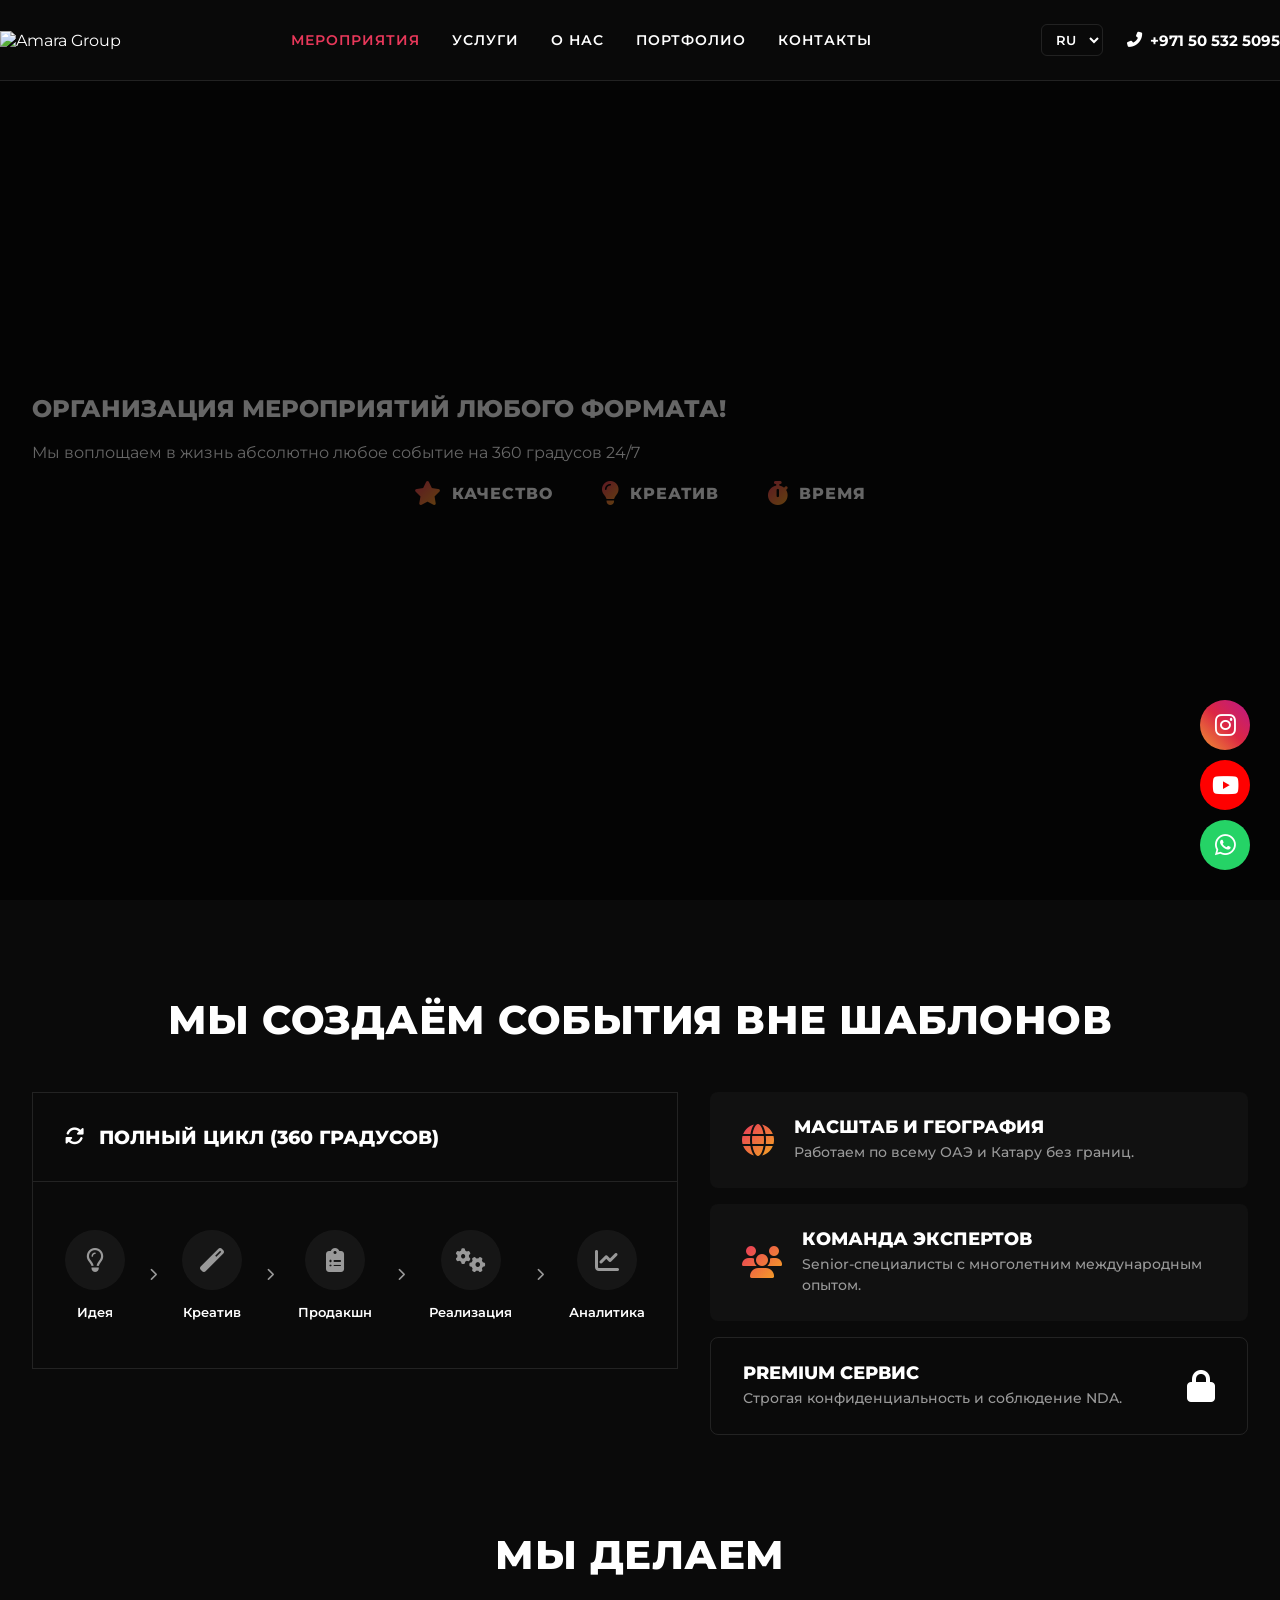
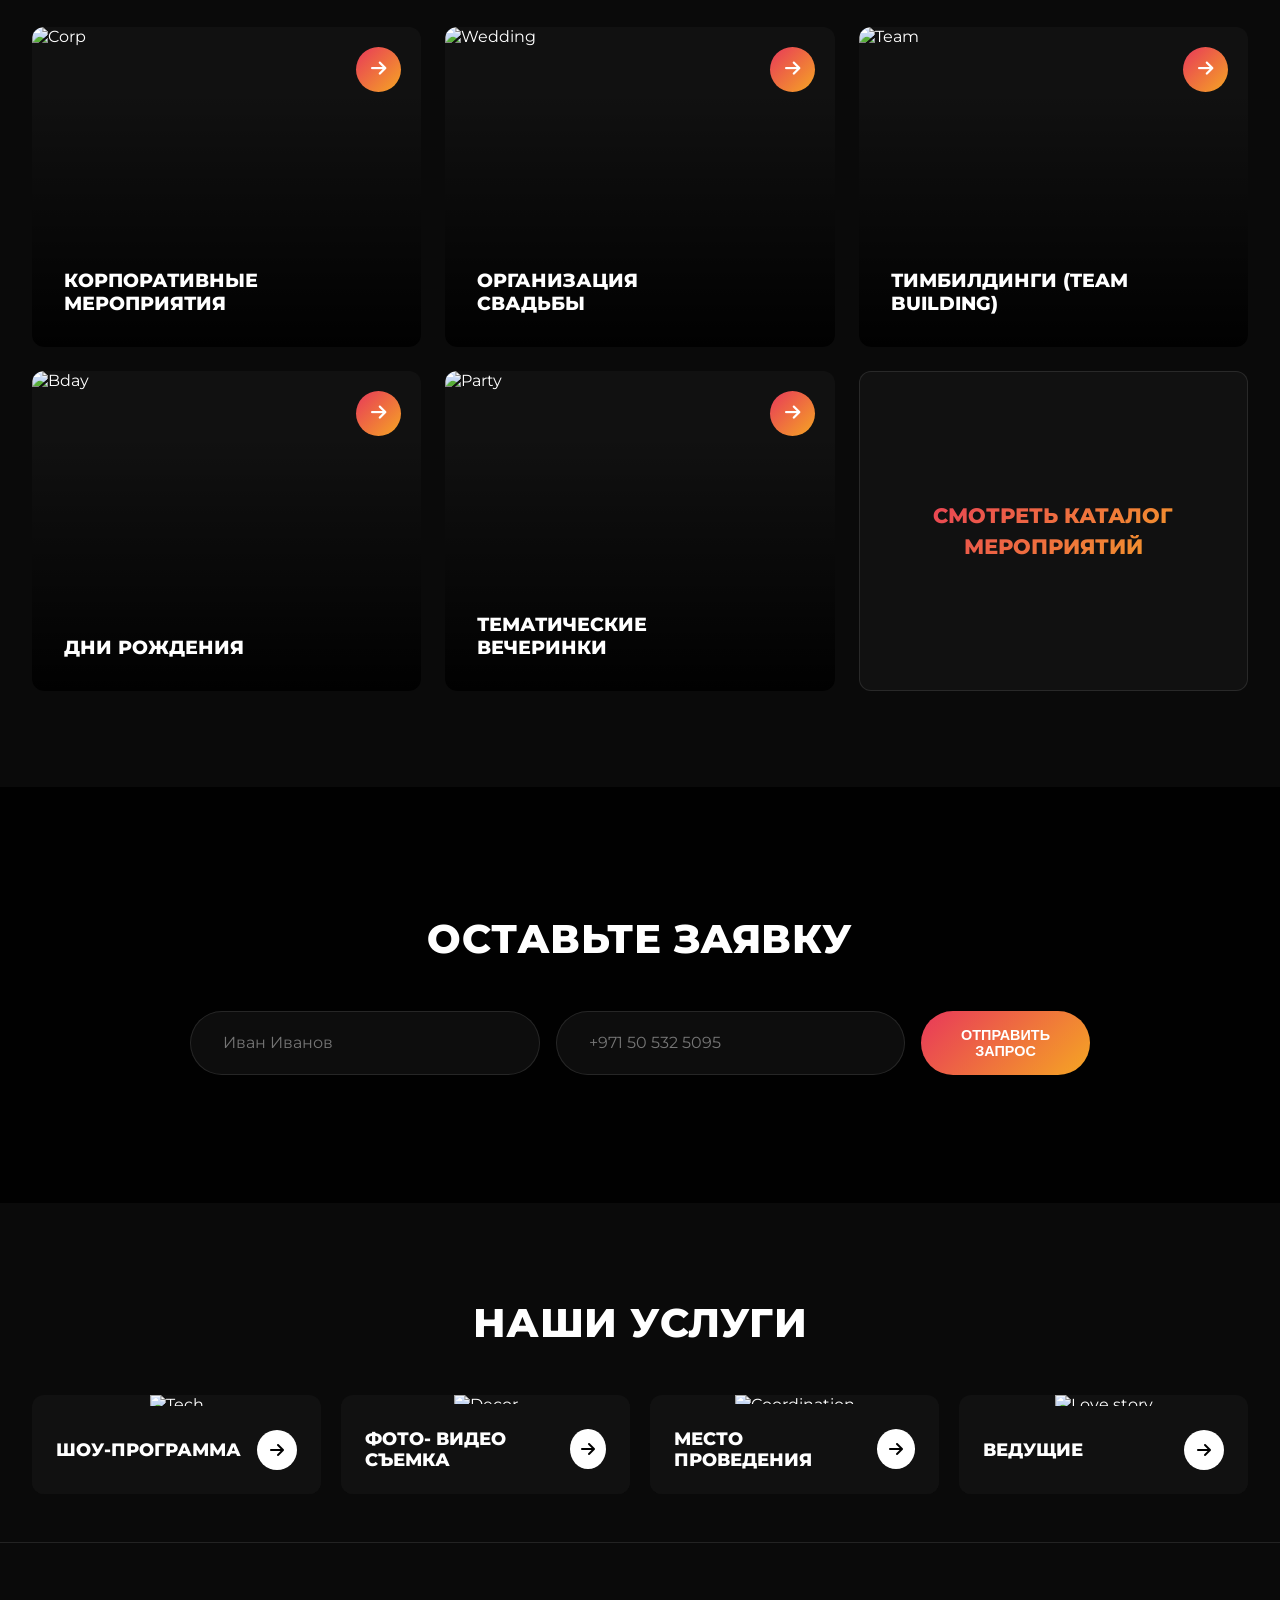
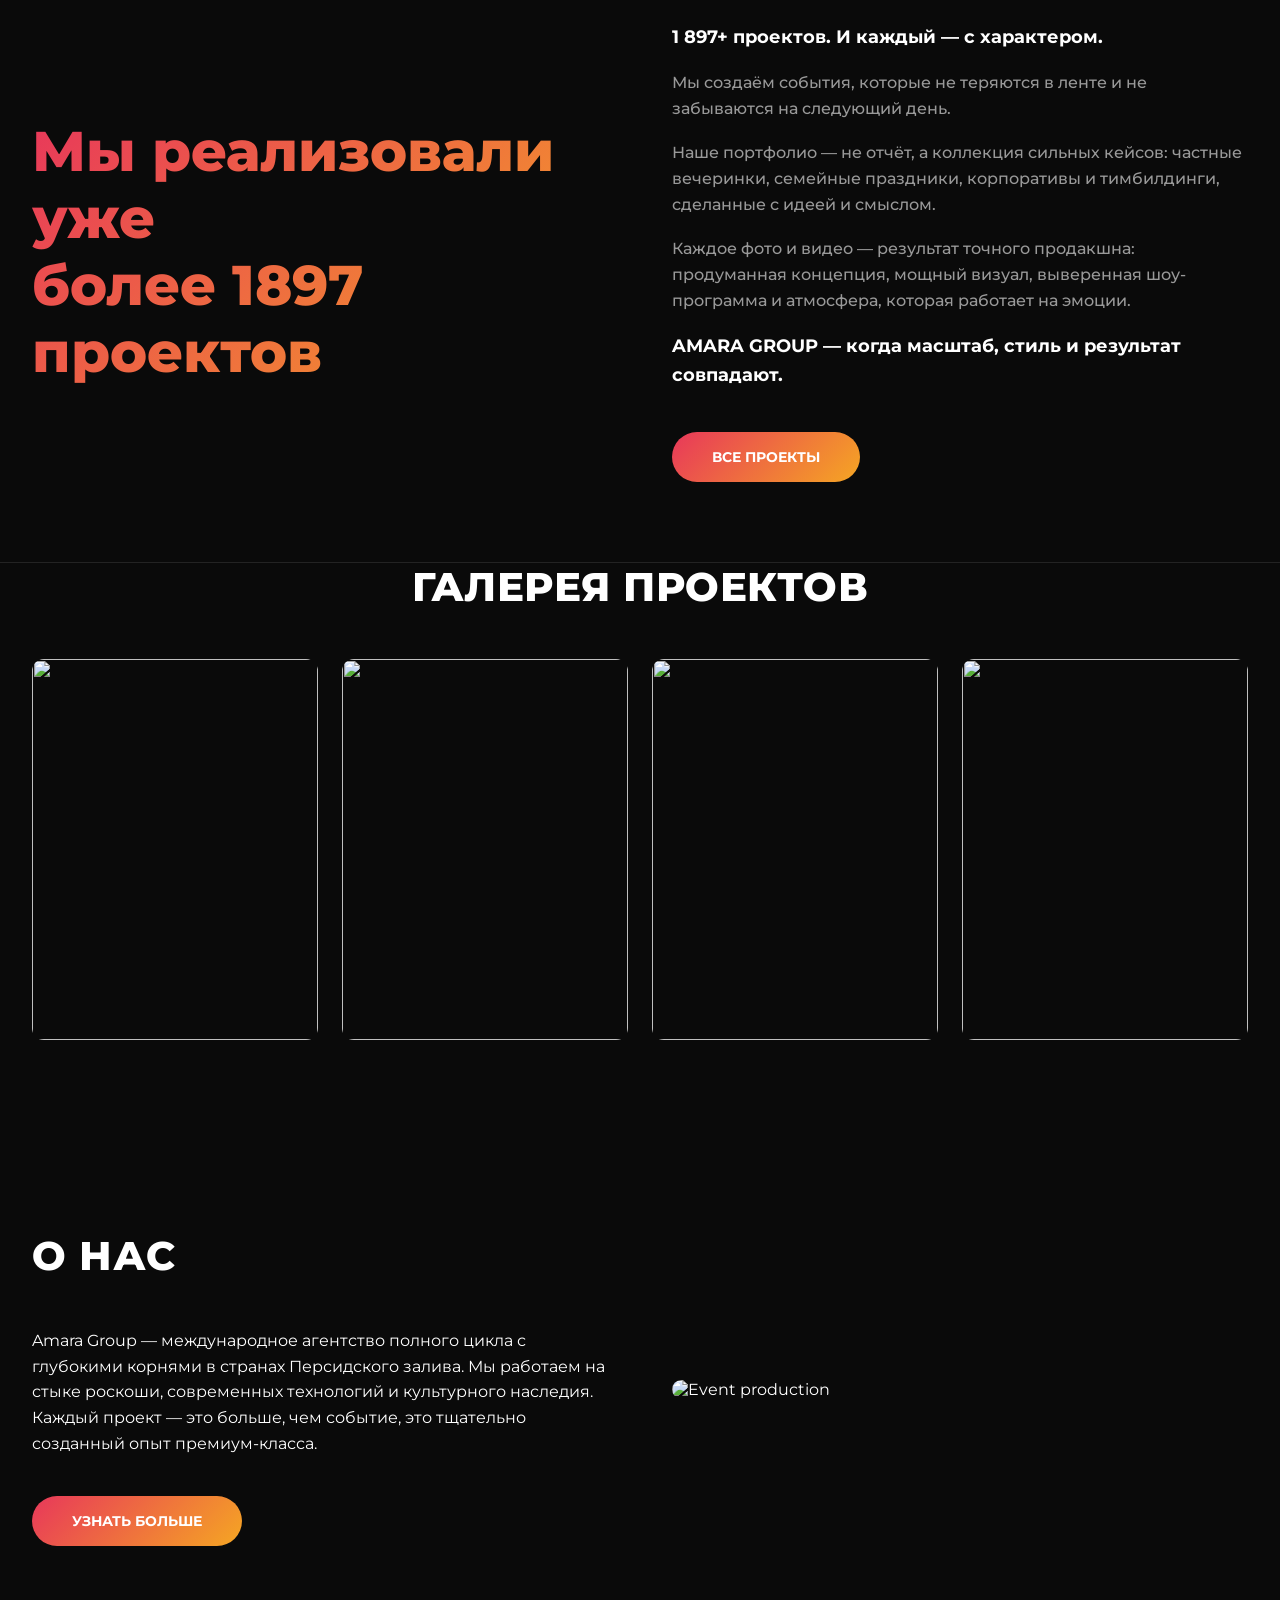
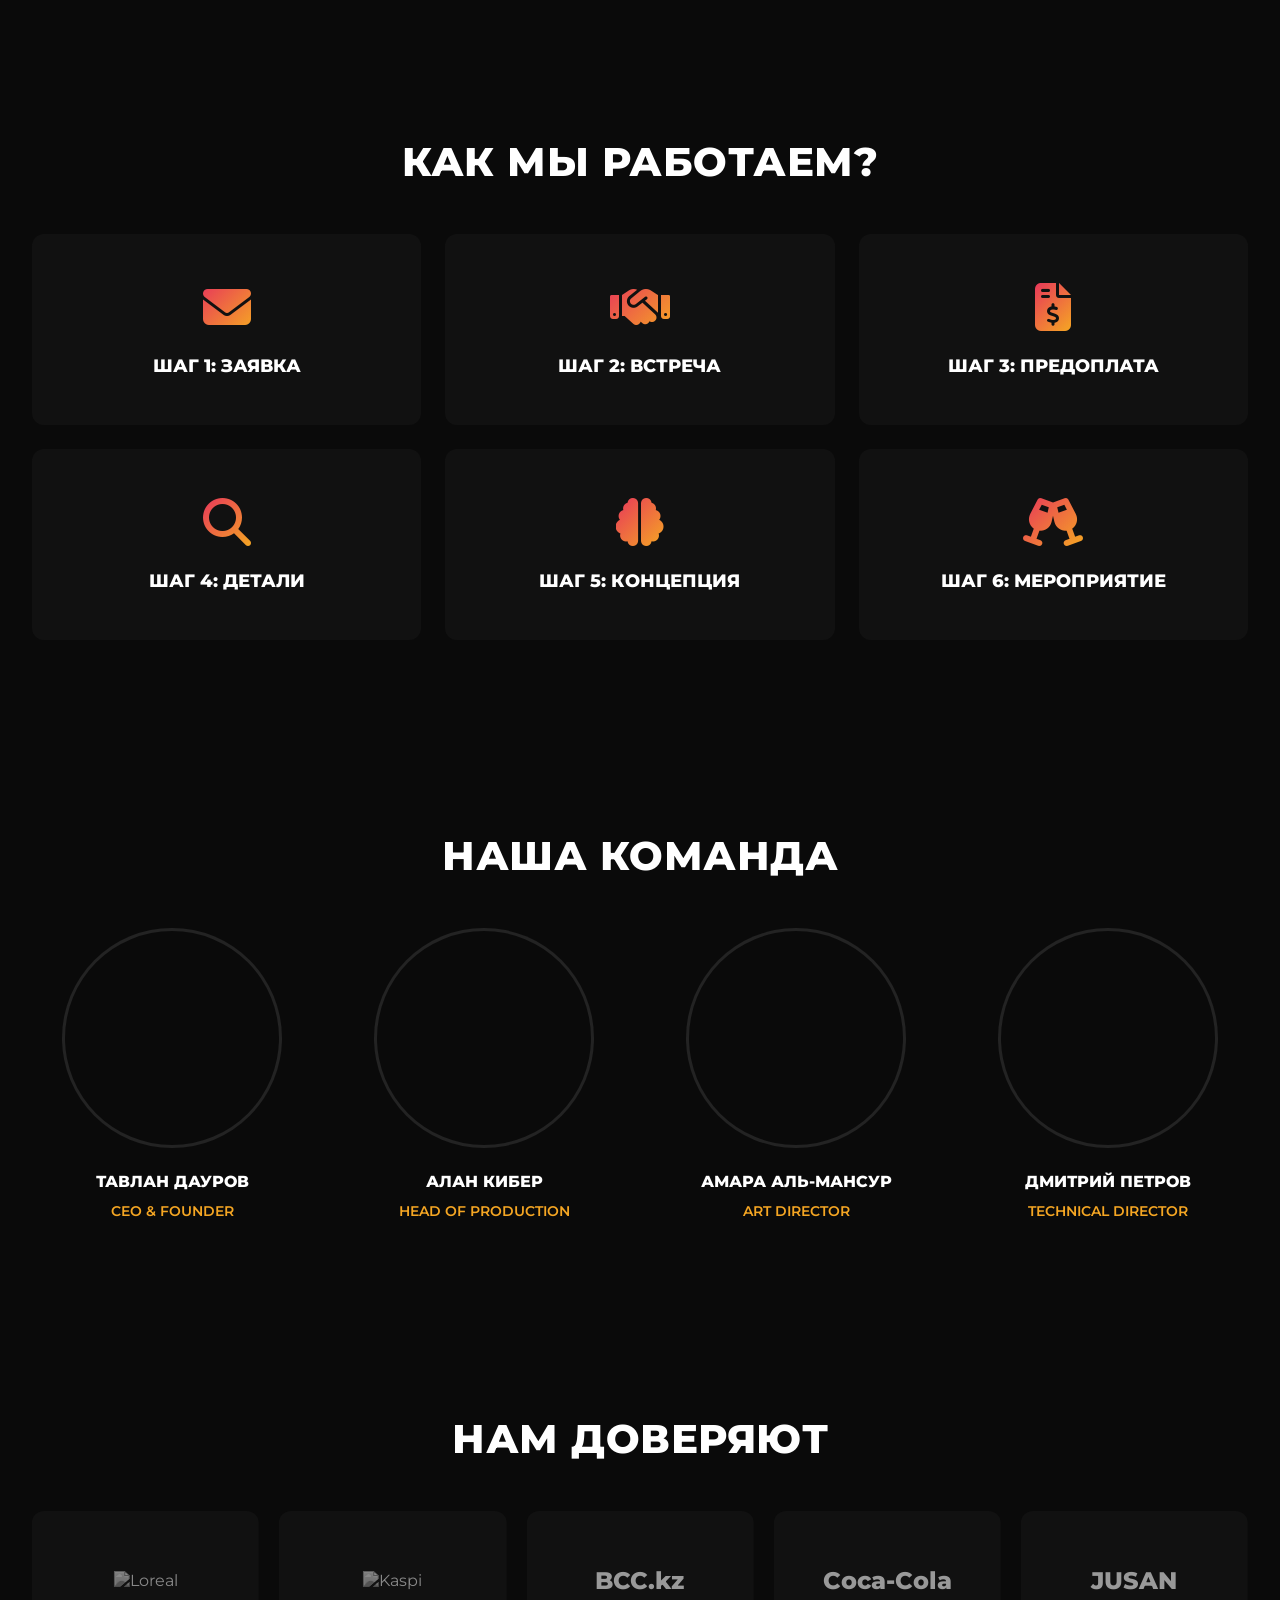
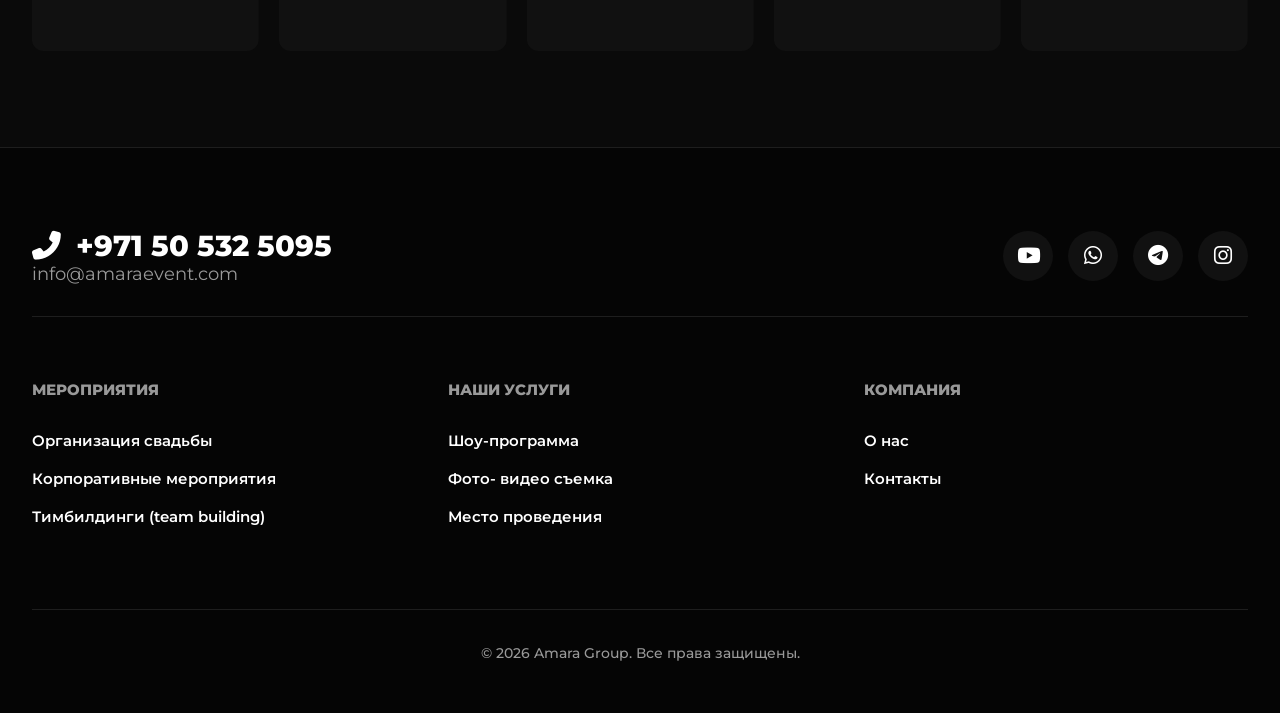
==== index.html @ 608e4c58 "Final dark theme update for all pages" ====
<!doctype html>
<html lang="ru">
  <head>
    <meta charset="UTF-8" />
    <meta name="viewport" content="width=device-width, initial-scale=1.0" />
    <title>Amara Group | Организация мероприятий</title>

    <meta
      name="description"
      content="Amara Group — агентство полного цикла в ОАЭ и Катаре. Организация роскошных свадеб, корпоративных мероприятий, тимбилдингов, бренд-активаций и шоу-программ."
    />
    <meta
      name="keywords"
      content="luxury events Dubai, организация мероприятий Дубай, свадьба в Катаре, ивент агентство ОАЭ, корпоративы Доха, тимбилдинг"
    />
    <meta name="author" content="Amara Group" />

    <meta
      property="og:title"
      content="Amara Group | Организация мероприятий любого формата"
    />
    <meta
      property="og:description"
      content="Полный спектр услуг по организации роскошных мероприятий на территории стран Персидского залива."
    />
    <meta
      property="og:image"
      content="https://www.amaraevent.com/herobannerpicture.jpg"
    />
    <meta property="og:url" content="https://amaragroup.netlify.app/" />
    <meta property="og:type" content="website" />
    <meta name="robots" content="index, follow" />

    <link
      href="https://fonts.googleapis.com/css2?family=Montserrat:wght@400;500;600;700;800;900&display=swap"
      rel="stylesheet"
    />

    <link
      rel="stylesheet"
      href="https://cdn.jsdelivr.net/npm/swiper@11/swiper-bundle.min.css"
    />

    <link
      rel="stylesheet"
      href="https://cdnjs.cloudflare.com/ajax/libs/font-awesome/6.4.0/css/all.min.css"
    />

    <link rel="stylesheet" href="css/style.css" />
    <link rel="stylesheet" href="css/animations.css" />
    <link rel="stylesheet" href="css/responsive.css" />

    <script src="https://identity.netlify.com/v1/netlify-identity-widget.js"></script>

    <script
      src="https://cdn.jsdelivr.net/npm/swiper@11/swiper-bundle.min.js"
      defer
    ></script>
    <script src="js/translations.js" defer></script>
    <script src="js/i18n.js" defer></script>
    <script src="js/main.js" defer></script>
    <script src="js/animations.js" defer></script>
    <script src="js/portfolio.js" defer></script>
  </head>
  <body class="dark-theme">
    <div class="floating-socials">
      <a
        href="https://www.instagram.com/amara.eventgroup/"
        target="_blank"
        class="fs-inst"
        aria-label="Instagram"
        ><i class="fab fa-instagram"></i
      ></a>
      <a href="#" target="_blank" class="fs-yt" aria-label="YouTube"
        ><i class="fab fa-youtube"></i
      ></a>
      <a
        href="https://w.app/xpcw7w"
        target="_blank"
        class="fs-wa"
        aria-label="WhatsApp"
        ><i class="fab fa-whatsapp"></i
      ></a>
    </div>

    <header class="navbar dark-nav">
      <div class="nav-container">
        <a href="index.html" class="logo-link">
          <img
            src="https://www.amaraevent.com/newwhotelogoamara.png"
            alt="Amara Group"
            class="nav-logo"
          />
        </a>

        <nav class="nav-links">
          <a href="index.html" class="active" data-i18n="nav_home"
            >Мероприятия</a
          >
          <a href="services.html" data-i18n="nav_services">Наши услуги</a>
          <a href="#about" data-i18n="nav_about">О компании</a>
          <a href="portfolio.html" data-i18n="nav_portfolio">Портфолио</a>
          <a href="#contact" data-i18n="nav_contact">Контакты</a>
        </nav>

        <div class="nav-actions">
          <div class="lang-switcher">
            <select class="lang-select">
              <option value="ru">RU</option>
              <option value="en">EN</option>
              <option value="ar">AR</option>
            </select>
          </div>
          <a href="tel:+971505325095" class="nav-phone"
            ><i class="fas fa-phone-alt"></i> +971 50 532 5095</a
          >
          <button class="hamburger" aria-label="Открыть меню">
            <i class="fas fa-bars"></i>
          </button>
        </div>
      </div>
    </header>

    <div class="mobile-menu">
      <button class="close-menu" aria-label="Закрыть меню">
        <i class="fas fa-times"></i>
      </button>
      <div class="lang-switcher" style="margin-bottom: 2rem">
        <select class="lang-select">
          <option value="ru">RU</option>
          <option value="en">EN</option>
          <option value="ar">AR</option>
        </select>
      </div>
      <nav class="mobile-nav-links">
        <a href="index.html" data-i18n="nav_home">Мероприятия</a>
        <a href="services.html" data-i18n="nav_services">Наши услуги</a>
        <a href="#about" data-i18n="nav_about">О компании</a>
        <a href="portfolio.html" data-i18n="nav_portfolio">Портфолио</a>
        <a href="#contact" data-i18n="nav_contact">Контакты</a>
        <a href="tel:+971505325095" class="mobile-phone"
          ><i class="fas fa-phone-alt"></i> +971 50 532 5095</a
        >
      </nav>
    </div>

    <main>
      <section class="hero-dark">
        <video autoplay muted loop playsinline class="hero-video">
          <source src="assets/video/hero.mp4" type="video/mp4" />
        </video>
        <div class="hero-overlay"></div>
        <div class="hero-content-bottom container">
          <h1 class="animate-from-bottom" data-i18n="hero_title_new">
            ОРГАНИЗАЦИЯ МЕРОПРИЯТИЙ ЛЮБОГО ФОРМАТА!
          </h1>
          <p
            class="animate-from-bottom"
            style="animation-delay: 0.1s"
            data-i18n="hero_desc_new"
          >
            Мы воплощаем в жизнь абсолютно любое событие на 360 градусов 24/7
          </p>

          <div
            class="hero-features animate-from-bottom"
            style="animation-delay: 0.2s"
          >
            <div class="hf-item">
              <i class="fas fa-star gradient-text"></i>
              <span data-i18n="hf_quality">КАЧЕСТВО</span>
            </div>
            <div class="hf-item">
              <i class="fas fa-lightbulb gradient-text"></i>
              <span data-i18n="hf_creative">КРЕАТИВ</span>
            </div>
            <div class="hf-item">
              <i class="fas fa-stopwatch gradient-text"></i>
              <span data-i18n="hf_time">ВРЕМЯ</span>
            </div>
          </div>
        </div>
      </section>

      <section class="out-of-box section-dark">
        <div class="container">
          <h2
            class="section-title text-center animate-from-bottom"
            data-i18n="out_box_title"
          >
            МЫ СОЗДАЁМ СОБЫТИЯ ВНЕ ШАБЛОНОВ
          </h2>
          <div class="oob-grid">
            <div class="oob-left animate-from-left">
              <div class="cycle-header">
                <i class="fas fa-sync-alt"></i>
                <span data-i18n="oob_360">ПОЛНЫЙ ЦИКЛ (360 ГРАДУСОВ)</span>
              </div>
              <div class="cycle-flow">
                <div class="c-item">
                  <div class="c-icon"><i class="far fa-lightbulb"></i></div>
                  <span data-i18n="c_idea">Идея</span>
                </div>
                <i class="fas fa-chevron-right c-arrow"></i>
                <div class="c-item">
                  <div class="c-icon"><i class="fas fa-magic"></i></div>
                  <span data-i18n="c_creative">Креатив</span>
                </div>
                <i class="fas fa-chevron-right c-arrow"></i>
                <div class="c-item">
                  <div class="c-icon">
                    <i class="fas fa-clipboard-list"></i>
                  </div>
                  <span data-i18n="c_prod">Продакшн</span>
                </div>
                <i class="fas fa-chevron-right c-arrow"></i>
                <div class="c-item">
                  <div class="c-icon"><i class="fas fa-cogs"></i></div>
                  <span data-i18n="c_realize">Реализация</span>
                </div>
                <i class="fas fa-chevron-right c-arrow"></i>
                <div class="c-item">
                  <div class="c-icon"><i class="fas fa-chart-line"></i></div>
                  <span data-i18n="c_analytics">Аналитика</span>
                </div>
              </div>
            </div>
            <div class="oob-right animate-from-right">
              <div class="r-card">
                <i class="fas fa-globe gradient-text"></i>
                <div>
                  <h4 data-i18n="oob_c1">МАСШТАБ И ГЕОГРАФИЯ</h4>
                  <p data-i18n="oob_c1_d">
                    Работаем по всему ОАЭ и Катару без границ.
                  </p>
                </div>
              </div>
              <div class="r-card">
                <i class="fas fa-users gradient-text"></i>
                <div>
                  <h4 data-i18n="oob_c2">КОМАНДА ЭКСПЕРТОВ</h4>
                  <p data-i18n="oob_c2_d">
                    Senior-специалисты с многолетним международным опытом.
                  </p>
                </div>
              </div>
              <div class="r-card outline-card">
                <div class="premium-flex">
                  <div>
                    <h4 data-i18n="oob_c3">PREMIUM СЕРВИС</h4>
                    <p data-i18n="oob_c3_d">
                      Строгая конфиденциальность и соблюдение NDA.
                    </p>
                  </div>
                  <i class="fas fa-lock"></i>
                </div>
              </div>
            </div>
          </div>
        </div>
      </section>

      <section class="what-we-do section-dark pt-0">
        <div class="container text-center">
          <h2 class="section-title animate-from-bottom" data-i18n="wwd_title">
            МЫ ДЕЛАЕМ
          </h2>
          <div class="wd-grid">
            <a href="services.html" class="wd-card animate-scale">
              <img
                src="https://images.unsplash.com/photo-1511578314322-379afb476865?w=600"
                alt="Corp"
              />
              <div class="wd-overlay"></div>
              <h3 data-i18n="srv_2_t">Корпоративные мероприятия</h3>
              <div class="wd-btn"><i class="fas fa-arrow-right"></i></div>
            </a>
            <a
              href="services.html"
              class="wd-card animate-scale"
              style="transition-delay: 0.1s"
            >
              <img
                src="https://images.unsplash.com/photo-1519225421980-715cb0215aed?w=600"
                alt="Wedding"
              />
              <div class="wd-overlay"></div>
              <h3 data-i18n="wwd_wedding">Организация свадьбы</h3>
              <div class="wd-btn"><i class="fas fa-arrow-right"></i></div>
            </a>
            <a
              href="services.html"
              class="wd-card animate-scale"
              style="transition-delay: 0.2s"
            >
              <img
                src="https://images.unsplash.com/photo-1556761175-5973dc0f32b7?w=600"
                alt="Team"
              />
              <div class="wd-overlay"></div>
              <h3 data-i18n="wwd_teambuilding">Тимбилдинги (team building)</h3>
              <div class="wd-btn"><i class="fas fa-arrow-right"></i></div>
            </a>
            <a href="services.html" class="wd-card animate-scale">
              <img
                src="https://images.unsplash.com/photo-1530103862676-de8c9debad1d?w=600"
                alt="Bday"
              />
              <div class="wd-overlay"></div>
              <h3 data-i18n="wwd_birthday">Дни рождения</h3>
              <div class="wd-btn"><i class="fas fa-arrow-right"></i></div>
            </a>
            <a
              href="services.html"
              class="wd-card animate-scale"
              style="transition-delay: 0.1s"
            >
              <img
                src="https://images.unsplash.com/photo-1492684223066-81342ee5ff30?w=600"
                alt="Party"
              />
              <div class="wd-overlay"></div>
              <h3 data-i18n="wwd_party">Тематические вечеринки</h3>
              <div class="wd-btn"><i class="fas fa-arrow-right"></i></div>
            </a>
            <a
              href="portfolio.html"
              class="wd-card text-only animate-scale"
              style="transition-delay: 0.2s"
            >
              <h3 class="gradient-text text-center" data-i18n="wwd_catalog">
                СМОТРЕТЬ КАТАЛОГ МЕРОПРИЯТИЙ
              </h3>
            </a>
          </div>
        </div>
      </section>

      <section class="lead-form-section" id="contact">
        <div class="lead-overlay"></div>
        <div class="container relative z-10 text-center">
          <h2 class="section-title animate-from-bottom" data-i18n="lead_title">
            ОСТАВЬТЕ ЗАЯВКУ
          </h2>
          <form
            class="lead-form animate-from-bottom"
            style="animation-delay: 0.1s"
          >
            <input
              type="text"
              data-i18n="pl_name"
              placeholder="Ваше имя"
              required
            />
            <input type="tel" placeholder="+971 50 532 5095" required />
            <button type="submit" class="btn-gradient" data-i18n="btn_send">
              Отправить
            </button>
          </form>
        </div>
      </section>

      <section class="services-slider-section section-dark">
        <div class="container text-center">
          <h2 class="section-title animate-from-bottom" data-i18n="srv_label">
            НАШИ УСЛУГИ
          </h2>
          <div
            class="swiper services-swiper animate-from-bottom"
            style="animation-delay: 0.1s"
          >
            <div class="swiper-wrapper">
              <div class="swiper-slide srv-slide">
                <img
                  src="https://images.unsplash.com/photo-1517457373958-b7bdd4587205?w=600"
                  alt="Tech"
                />
                <div class="srv-info">
                  <h3 data-i18n="srv_tech">Шоу-программа</h3>
                  <div class="srv-btn"><i class="fas fa-arrow-right"></i></div>
                </div>
              </div>
              <div class="swiper-slide srv-slide">
                <img
                  src="https://images.unsplash.com/photo-1519167758481-83f550bb49b3?w=600"
                  alt="Decor"
                />
                <div class="srv-info">
                  <h3 data-i18n="srv_photo">Фото- видео съемка</h3>
                  <div class="srv-btn"><i class="fas fa-arrow-right"></i></div>
                </div>
              </div>
              <div class="swiper-slide srv-slide">
                <img
                  src="https://images.unsplash.com/photo-1540575467063-178a50c2df87?w=600"
                  alt="Coordination"
                />
                <div class="srv-info">
                  <h3 data-i18n="srv_loc">Место проведения</h3>
                  <div class="srv-btn"><i class="fas fa-arrow-right"></i></div>
                </div>
              </div>
              <div class="swiper-slide srv-slide">
                <img
                  src="https://images.unsplash.com/photo-1621263764928-df1444c5e859?w=600"
                  alt="Love story"
                />
                <div class="srv-info">
                  <h3 data-i18n="srv_host">Ведущие</h3>
                  <div class="srv-btn"><i class="fas fa-arrow-right"></i></div>
                </div>
              </div>
            </div>
            <div class="swiper-pagination"></div>
          </div>
        </div>
      </section>

      <section class="projects-stats section-dark border-top-bottom">
        <div class="container ps-grid">
          <div class="ps-left animate-from-left">
            <h2 class="gradient-text" data-i18n="stats_title">
              Мы реализовали уже<br />более 1897 проектов
            </h2>
          </div>
          <div class="ps-right animate-from-right">
            <p>
              <strong data-i18n="st_p1_s"
                >1 897+ проектов. И каждый — с характером.</strong
              >
            </p>
            <p data-i18n="st_p2">
              Мы создаём события, которые не теряются в ленте и не забываются на
              следующий день.
            </p>
            <p data-i18n="st_p3">
              Наше портфолио — не отчёт, а коллекция сильных кейсов: частные
              вечеринки, семейные праздники, корпоративы и тимбилдинги,
              сделанные с идеей и смыслом.
            </p>
            <p data-i18n="st_p4">
              Каждое фото и видео — результат точного продакшна: продуманная
              концепция, мощный визуал, выверенная шоу-программа и атмосфера,
              которая работает на эмоции.
            </p>
            <p>
              <strong data-i18n="st_p5"
                >AMARA GROUP — когда масштаб, стиль и результат
                совпадают.</strong
              >
            </p>
            <a
              href="portfolio.html"
              class="btn-gradient mt-2"
              data-i18n="port_view"
              >Все проекты</a
            >
          </div>
        </div>
      </section>

      <section
        class="gallery-section section-dark pt-0"
        style="padding-top: 5rem"
      >
        <div class="container text-center">
          <h2
            class="section-title animate-from-bottom"
            data-i18n="gallery_title"
          >
            ГАЛЕРЕЯ ПРОЕКТОВ
          </h2>
          <div class="gallery-grid">
            <div class="gal-card animate-scale">
              <img
                src="https://images.unsplash.com/photo-1511578314322-379afb476865?w=600"
              />
              <div class="gal-title">Проект 1</div>
            </div>
            <div class="gal-card animate-scale" style="transition-delay: 0.1s">
              <img
                src="https://images.unsplash.com/photo-1517457373958-b7bdd4587205?w=600"
              />
              <div class="gal-title">Проект 2</div>
            </div>
            <div class="gal-card animate-scale" style="transition-delay: 0.2s">
              <img
                src="https://images.unsplash.com/photo-1540575467063-178a50c2df87?w=600"
              />
              <div class="gal-title">Проект 3</div>
            </div>
            <div class="gal-card animate-scale" style="transition-delay: 0.3s">
              <img
                src="https://images.unsplash.com/photo-1561489413-985b06da5bee?w=600"
              />
              <div class="gal-title">Проект 4</div>
            </div>
          </div>
        </div>
      </section>

      <section id="about" class="about-company section-dark border-top-bottom">
        <div class="container ac-flex">
          <div class="ac-text animate-from-left">
            <h2 class="section-title" data-i18n="nav_about">О компании</h2>
            <p data-i18n="about_p1">
              Amara Group — международное агентство полного цикла с глубокими
              корнями в странах Персидского залива. Мы работаем на стыке
              роскоши, современных технологий и культурного наследия. Каждый
              проект — это больше, чем событие, это тщательно созданный опыт
              премиум-класса.
            </p>
            <a
              href="services.html"
              class="btn-gradient mt-2"
              data-i18n="srv_more"
              >Узнать больше</a
            >
          </div>
          <div class="ac-img animate-from-right">
            <img
              src="https://images.unsplash.com/photo-1492684223066-81342ee5ff30?w=800"
              alt="Event production"
            />
          </div>
        </div>
      </section>

      <section class="how-we-work section-dark">
        <div class="container">
          <h2
            class="section-title text-center animate-from-bottom"
            data-i18n="hww_title"
          >
            КАК МЫ РАБОТАЕМ?
          </h2>
          <div class="hww-grid">
            <div class="hww-card animate-from-bottom">
              <i class="fas fa-envelope gradient-text"></i>
              <h4 data-i18n="hww_1">Шаг 1: Заявка</h4>
            </div>
            <div
              class="hww-card animate-from-bottom"
              style="transition-delay: 0.1s"
            >
              <i class="fas fa-handshake gradient-text"></i>
              <h4 data-i18n="hww_2">Шаг 2: Встреча</h4>
            </div>
            <div
              class="hww-card animate-from-bottom"
              style="transition-delay: 0.2s"
            >
              <i class="fas fa-file-invoice-dollar gradient-text"></i>
              <h4 data-i18n="hww_3">Шаг 3: Предоплата</h4>
            </div>
            <div
              class="hww-card animate-from-bottom"
              style="transition-delay: 0.3s"
            >
              <i class="fas fa-search gradient-text"></i>
              <h4 data-i18n="hww_4">Шаг 4: Детали</h4>
            </div>
            <div
              class="hww-card animate-from-bottom"
              style="transition-delay: 0.4s"
            >
              <i class="fas fa-brain gradient-text"></i>
              <h4 data-i18n="hww_5">Шаг 5: Концепция</h4>
            </div>
            <div
              class="hww-card animate-from-bottom"
              style="transition-delay: 0.5s"
            >
              <i class="fas fa-glass-cheers gradient-text"></i>
              <h4 data-i18n="hww_6">Шаг 6: Мероприятие</h4>
            </div>
          </div>
        </div>
      </section>

      <section class="our-team section-dark border-top-bottom">
        <div class="container text-center">
          <h2 class="section-title animate-from-bottom" data-i18n="team_title">
            НАША КОМАНДА
          </h2>
          <div class="team-grid">
            <div class="team-card animate-scale">
              <div
                class="team-img"
                style="
                  background-image: url(&quot;https://images.unsplash.com/photo-1560250097-0b93528c311a?w=400&quot;);
                "
              ></div>
              <h4>Тавлан Дауров</h4>
              <p>CEO & Founder</p>
            </div>
            <div class="team-card animate-scale" style="transition-delay: 0.1s">
              <div
                class="team-img"
                style="
                  background-image: url(&quot;https://images.unsplash.com/photo-1573496359142-b8d87734a5a2?w=400&quot;);
                "
              ></div>
              <h4>Алан Кибер</h4>
              <p>Head of Production</p>
            </div>
            <div class="team-card animate-scale" style="transition-delay: 0.2s">
              <div
                class="team-img"
                style="
                  background-image: url(&quot;https://images.unsplash.com/photo-1580489944761-15a19d654956?w=400&quot;);
                "
              ></div>
              <h4>Амара Аль-Мансур</h4>
              <p>Art Director</p>
            </div>
            <div class="team-card animate-scale" style="transition-delay: 0.3s">
              <div
                class="team-img"
                style="
                  background-image: url(&quot;https://images.unsplash.com/photo-1519085360753-af0119f7cbe7?w=400&quot;);
                "
              ></div>
              <h4>Дмитрий Петров</h4>
              <p>Technical Director</p>
            </div>
          </div>
        </div>
      </section>

      <section class="trusted-by section-dark">
        <div class="container text-center">
          <h2
            class="section-title animate-from-bottom"
            data-i18n="trusted_title"
          >
            НАМ ДОВЕРЯЮТ
          </h2>
          <div
            class="swiper clients-swiper animate-from-bottom"
            style="animation-delay: 0.1s"
          >
            <div class="swiper-wrapper">
              <div class="swiper-slide client-slide">
                <img
                  src="https://www.amaraevent.com/nestle_new_logo_2.png"
                  alt="Nestle"
                />
              </div>
              <div class="swiper-slide client-slide">
                <img
                  src="https://www.amaraevent.com/loreal_new__logo_2.png"
                  alt="Loreal"
                />
              </div>
              <div class="swiper-slide client-slide">
                <img
                  src="https://www.amaraevent.com/kaspi_new_logo_2.png"
                  alt="Kaspi"
                />
              </div>
              <div class="swiper-slide client-slide">
                <span class="brand-placeholder">BCC.kz</span>
              </div>
              <div class="swiper-slide client-slide">
                <span class="brand-placeholder">Coca-Cola</span>
              </div>
              <div class="swiper-slide client-slide">
                <span class="brand-placeholder">JUSAN</span>
              </div>
            </div>
          </div>
        </div>
      </section>
    </main>

    <footer class="footer-dark">
      <div class="container">
        <div class="footer-top">
          <div class="ft-left">
            <a href="tel:+971505325095" class="ft-phone"
              ><i class="fas fa-phone-alt"></i> +971 50 532 5095</a
            >
            <a href="mailto:info@amaraevent.com" class="ft-email"
              >info@amaraevent.com</a
            >
          </div>
          <div class="ft-right social-links-gradient">
            <a href="#" target="_blank" aria-label="YouTube"
              ><i class="fab fa-youtube"></i
            ></a>
            <a href="https://w.app/xpcw7w" target="_blank" aria-label="WhatsApp"
              ><i class="fab fa-whatsapp"></i
            ></a>
            <a href="#" target="_blank" aria-label="Telegram"
              ><i class="fab fa-telegram-plane"></i
            ></a>
            <a
              href="https://www.instagram.com/amara.eventgroup/"
              target="_blank"
              aria-label="Instagram"
              ><i class="fab fa-instagram"></i
            ></a>
          </div>
        </div>

        <div class="footer-mid">
          <div class="fm-col">
            <h4 data-i18n="ftr_nav">МЕРОПРИЯТИЯ</h4>
            <a href="portfolio.html" data-i18n="wwd_wedding"
              >Организация свадьбы</a
            >
            <a href="portfolio.html" data-i18n="srv_2_t"
              >Корпоративные мероприятия</a
            >
            <a href="portfolio.html" data-i18n="wwd_teambuilding"
              >Тимбилдинги</a
            >
          </div>
          <div class="fm-col">
            <h4 data-i18n="ftr_srv">НАШИ УСЛУГИ</h4>
            <a href="services.html" data-i18n="srv_tech">Шоу-программа</a>
            <a href="services.html" data-i18n="srv_photo">Фото- видео съемка</a>
            <a href="services.html" data-i18n="srv_loc">Место проведения</a>
          </div>
          <div class="fm-col">
            <h4 data-i18n="ftr_company">КОМПАНИЯ</h4>
            <a href="#about" data-i18n="nav_about">О нас</a>
            <a href="contact.html" data-i18n="nav_contact">Контакты</a>
          </div>
        </div>

        <div class="footer-bottom text-center">
          <p data-i18n="ftr_rights">© 2026 Amara Group. Все права защищены.</p>
        </div>
      </div>
    </footer>
  </body>
</html>
---- css/style.css ----
/* =========================================
   ОСНОВНЫЕ НАСТРОЙКИ (DARK THEME)
========================================= */
:root {
  --bg-main: #0a0a0a;
  --bg-card: #111111;
  --bg-card-hover: #1a1a1a;
  --text-main: #ffffff;
  --text-muted: #999999;
  --gradient: linear-gradient(135deg, #e8385a 0%, #f5a623 100%);
  --divider: rgba(255, 255, 255, 0.1);
  --font-main: "Montserrat", sans-serif;
}

/* Жесткий сброс базовых стилей браузера */
* {
  margin: 0;
  padding: 0;
  box-sizing: border-box;
}
html {
  scroll-behavior: smooth;
}
body.dark-theme {
  font-family: var(--font-main);
  color: var(--text-main);
  background-color: var(--bg-main);
  overflow-x: hidden;
}

/* ФИКС ССЫЛОК (убирает синий цвет и подчеркивание) */
a {
  text-decoration: none !important;
  color: inherit;
  transition: color 0.3s ease;
}
ul,
li {
  list-style: none;
}

.container {
  width: 100%;
  max-width: 1280px;
  margin: 0 auto;
  padding: 0 2rem;
}
.text-center {
  text-align: center;
}
.mt-2 {
  margin-top: 1.5rem;
}
.pt-0 {
  padding-top: 0 !important;
}

/* Типографика */
h1,
h2,
h3,
h4 {
  font-weight: 800;
  text-transform: uppercase;
  line-height: 1.2;
  margin-bottom: 1rem;
}
p {
  line-height: 1.6;
  margin-bottom: 1rem;
}
.section-title {
  font-size: 2.5rem;
  margin-bottom: 3rem;
  letter-spacing: 0.5px;
}
.section-subtitle {
  font-size: 1.1rem;
  color: var(--text-muted);
  margin-top: -2rem;
  margin-bottom: 4rem;
  text-transform: none;
  font-weight: 500;
}
.gradient-text {
  background: var(--gradient);
  -webkit-background-clip: text;
  -webkit-text-fill-color: transparent;
  display: inline-block;
}
.gradient-icon {
  background: var(--gradient);
  -webkit-background-clip: text;
  -webkit-text-fill-color: transparent;
}

/* Кнопки */
.btn-gradient {
  display: inline-block;
  background: var(--gradient);
  color: #fff !important;
  border: none;
  padding: 1rem 2.5rem;
  border-radius: 50px;
  font-weight: 700;
  text-transform: uppercase;
  font-size: 0.9rem;
  cursor: pointer;
  transition:
    opacity 0.3s ease,
    transform 0.3s ease;
  text-align: center;
}
.btn-gradient:hover {
  opacity: 0.9;
  transform: translateY(-2px);
}

/* ПЛАВАЮЩИЕ СОЦСЕТИ */
.floating-socials {
  position: fixed;
  bottom: 30px;
  right: 30px;
  display: flex;
  flex-direction: column;
  gap: 10px;
  z-index: 9999;
}
.floating-socials a {
  width: 50px;
  height: 50px;
  border-radius: 50%;
  display: flex;
  align-items: center;
  justify-content: center;
  color: #fff;
  font-size: 1.5rem;
  transition: transform 0.3s;
}
.floating-socials a:hover {
  transform: scale(1.1);
  color: #fff !important;
}
.fs-inst {
  background: linear-gradient(45deg, #f09433 0%, #dc2743 50%, #bc1888 100%);
}
.fs-yt {
  background: #ff0000;
}
.fs-wa {
  background: #25d366;
}

/* =========================================
   НАВИГАЦИЯ
========================================= */
.navbar {
  position: fixed;
  top: 0;
  width: 100%;
  z-index: 1000;
  background: rgba(10, 10, 10, 0.95);
  backdrop-filter: blur(10px);
  border-bottom: 1px solid var(--divider);
  padding: 1.5rem 0;
  transition: all 0.3s ease;
}
.navbar.scrolled {
  padding: 1rem 0;
}
.nav-container {
  display: flex;
  justify-content: space-between;
  align-items: center;
}
.nav-logo {
  height: 40px;
}
.nav-links {
  display: flex;
  gap: 2rem;
}
.nav-links a {
  font-size: 0.85rem;
  font-weight: 600;
  text-transform: uppercase;
  letter-spacing: 1px;
}
.nav-links a:hover,
.nav-links a.active {
  color: #e8385a;
}
.nav-actions {
  display: flex;
  align-items: center;
  gap: 1.5rem;
}
.nav-phone {
  font-weight: 700;
  font-size: 0.95rem;
  display: flex;
  align-items: center;
  gap: 8px;
}
.hamburger {
  display: none;
  background: none;
  border: none;
  color: #fff;
  font-size: 1.5rem;
  cursor: pointer;
}

/* Свитчер языков */
.lang-switcher select {
  background: transparent;
  color: #fff;
  border: 1px solid var(--divider);
  border-radius: 6px;
  padding: 6px 10px;
  font-family: var(--font-main);
  font-weight: 600;
  cursor: pointer;
  outline: none;
}
.lang-switcher select option {
  background: var(--bg-main);
  color: #fff;
}

/* Мобильное меню */
.mobile-menu {
  position: fixed;
  top: 0;
  left: 0;
  width: 100%;
  height: 100vh;
  background: rgba(10, 10, 10, 0.98);
  z-index: 2000;
  display: flex;
  flex-direction: column;
  justify-content: center;
  align-items: center;
  opacity: 0;
  pointer-events: none;
  transition: all 0.3s ease;
  transform: translateY(-100%);
}
.mobile-menu.active {
  opacity: 1;
  pointer-events: all;
  transform: translateY(0);
}
.close-menu {
  position: absolute;
  top: 2rem;
  right: 2rem;
  font-size: 2rem;
  background: none;
  border: none;
  cursor: pointer;
  color: #fff;
}
.mobile-nav-links {
  display: flex;
  flex-direction: column;
  gap: 2rem;
  text-align: center;
}
.mobile-nav-links a {
  font-size: 1.5rem;
  font-weight: 800;
  text-transform: uppercase;
}

/* =========================================
   ОСНОВНЫЕ СЕКЦИИ
========================================= */
section {
  padding: 6rem 0;
}

/* 1. HERO */
.hero-dark {
  position: relative;
  height: 100vh;
  display: flex;
  align-items: center;
  justify-content: flex-start;
  overflow: hidden;
}
.hero-video {
  position: absolute;
  top: 0;
  left: 0;
  width: 100%;
  height: 100%;
  object-fit: cover;
  z-index: 1;
}
.hero-overlay {
  position: absolute;
  top: 0;
  left: 0;
  width: 100%;
  height: 100%;
  background: rgba(0, 0, 0, 0.6);
  z-index: 2;
}
.hero-content {
  position: relative;
  z-index: 3;
  width: 100%;
  text-align: center;
}
.hero-content h1 {
  font-size: 4rem;
  max-width: 1000px;
  margin: 0 auto 1.5rem;
  line-height: 1.1;
}
.hero-content p {
  font-size: 1.2rem;
  color: var(--text-main);
  margin-bottom: 3rem;
}
.hero-features {
  display: flex;
  justify-content: center;
  gap: 3rem;
}
.hf-item {
  display: flex;
  align-items: center;
  gap: 10px;
  font-weight: 800;
  font-size: 1rem;
  text-transform: uppercase;
  letter-spacing: 1px;
}
.hf-item i {
  font-size: 1.5rem;
}

/* 2. ВНЕ ШАБЛОНОВ */
.oob-grid {
  display: grid;
  grid-template-columns: 1.2fr 1fr;
  gap: 2rem;
  align-items: stretch;
}
.cycle-header {
  border: 1px solid var(--divider);
  border-bottom: none;
  padding: 2rem;
  font-size: 1.2rem;
  font-weight: 800;
  display: flex;
  align-items: center;
  gap: 15px;
}
.cycle-flow {
  border: 1px solid var(--divider);
  padding: 3rem 2rem;
  display: flex;
  justify-content: space-between;
  align-items: center;
  flex-grow: 1;
}
.c-item {
  display: flex;
  flex-direction: column;
  align-items: center;
  gap: 15px;
}
.c-icon {
  width: 60px;
  height: 60px;
  border-radius: 50%;
  background: rgba(255, 255, 255, 0.05);
  display: flex;
  align-items: center;
  justify-content: center;
  font-size: 1.5rem;
  color: var(--text-muted);
  transition: 0.3s;
}
.c-item:hover .c-icon {
  color: #fff;
  background: var(--gradient);
}
.c-item span {
  font-size: 0.8rem;
  font-weight: 600;
}
.c-arrow {
  color: var(--text-muted);
  font-size: 0.8rem;
}
.oob-right {
  display: flex;
  flex-direction: column;
  gap: 1rem;
  justify-content: space-between;
}
.r-card {
  background: var(--bg-card);
  padding: 1.5rem 2rem;
  border-radius: 8px;
  display: flex;
  align-items: center;
  gap: 20px;
  transition: background 0.3s;
}
.r-card:hover {
  background: var(--bg-card-hover);
}
.r-card i {
  font-size: 2rem;
}
.r-card h4 {
  margin-bottom: 0.3rem;
  font-size: 1.1rem;
}
.r-card p {
  margin: 0;
  font-size: 0.85rem;
  color: var(--text-muted);
  text-transform: none;
  font-weight: 500;
}
.outline-card {
  border: 1px solid var(--divider);
  background: transparent;
}
.premium-flex {
  display: flex;
  justify-content: space-between;
  width: 100%;
  align-items: center;
}

/* 3. МЫ ДЕЛАЕМ */
.wd-grid {
  display: grid;
  grid-template-columns: repeat(3, 1fr);
  gap: 1.5rem;
}
.wd-card {
  position: relative;
  height: 320px;
  border-radius: 12px;
  overflow: hidden;
  display: flex;
  align-items: flex-end;
  padding: 2rem;
  background: var(--bg-card);
  text-align: left;
}
.wd-card img {
  position: absolute;
  inset: 0;
  width: 100%;
  height: 100%;
  object-fit: cover;
  z-index: 1;
  transition: transform 0.5s;
}
.wd-card:hover img {
  transform: scale(1.05);
}
.wd-overlay {
  position: absolute;
  inset: 0;
  background: linear-gradient(to top, rgba(0, 0, 0, 0.95) 0%, transparent 80%);
  z-index: 2;
  transition: background 0.3s;
}
.wd-card:hover .wd-overlay {
  background: linear-gradient(
    to top,
    rgba(232, 56, 90, 0.9),
    rgba(0, 0, 0, 0.4)
  );
}
.wd-card h3 {
  position: relative;
  z-index: 3;
  font-size: 1.2rem;
  margin: 0;
  width: 80%;
}
.wd-btn {
  position: absolute;
  top: 20px;
  right: 20px;
  z-index: 3;
  width: 45px;
  height: 45px;
  border-radius: 50%;
  background: var(--gradient);
  display: flex;
  align-items: center;
  justify-content: center;
  color: #fff;
  transition: transform 0.3s;
  font-size: 1.1rem;
}
.wd-card:hover .wd-btn {
  transform: scale(1.1) rotate(-45deg);
}
.text-only {
  align-items: center;
  justify-content: center;
  text-align: center;
  border: 1px solid var(--divider);
}
.text-only h3 {
  width: 100%;
  text-align: center;
  font-size: 1.3rem;
  line-height: 1.5;
}

/* 4. ФОРМА ЗАЯВКИ */
.lead-form-section {
  position: relative;
  padding: 8rem 0;
  background: url("https://images.unsplash.com/photo-1492684223066-81342ee5ff30?w=1200")
    center/cover fixed;
}
.lead-overlay {
  position: absolute;
  inset: 0;
  background: rgba(0, 0, 0, 0.85);
}
.relative {
  position: relative;
}
.z-10 {
  z-index: 10;
}
.lead-form {
  display: flex;
  justify-content: center;
  gap: 1rem;
  max-width: 900px;
  margin: 0 auto;
}
.lead-form input {
  padding: 1.2rem 2rem;
  border-radius: 50px;
  border: 1px solid var(--divider);
  background: rgba(255, 255, 255, 0.05);
  color: #fff;
  font-family: var(--font-main);
  font-size: 1rem;
  width: 100%;
  outline: none;
  transition: border-color 0.3s;
}
.lead-form input:focus {
  border-color: #e8385a;
}

/* 5. НАШИ УСЛУГИ (Swiper) */
.services-slider-section {
  padding-bottom: 3rem;
}
.srv-slide {
  background: var(--bg-card);
  border-radius: 12px;
  overflow: hidden;
  position: relative;
  padding-bottom: 5rem;
}
.srv-slide img {
  width: 100%;
  height: 280px;
  object-fit: cover;
}
.srv-info {
  position: absolute;
  bottom: 0;
  left: 0;
  width: 100%;
  padding: 1.5rem;
  display: flex;
  align-items: center;
  justify-content: space-between;
  text-align: left;
  background: var(--bg-card);
}
.srv-info h3 {
  font-size: 1.1rem;
  margin: 0;
}
.srv-btn {
  width: 40px;
  height: 40px;
  border-radius: 50%;
  background: #fff;
  color: #000;
  display: flex;
  align-items: center;
  justify-content: center;
  transition: all 0.3s;
  font-size: 1rem;
}
.srv-slide:hover .srv-btn {
  background: var(--gradient);
  color: #fff;
  transform: rotate(-45deg);
}
.swiper-pagination {
  position: static !important;
  margin-top: 3rem;
}
.swiper-pagination-bullet {
  background: #555 !important;
  opacity: 1 !important;
  width: 12px;
  height: 12px;
}
.swiper-pagination-bullet-active {
  background: #e8385a !important;
}

/* 6. 1897 ПРОЕКТОВ */
.projects-stats {
  padding: 5rem 0;
  border-top: 1px solid var(--divider);
  border-bottom: 1px solid var(--divider);
}
.ps-grid {
  display: grid;
  grid-template-columns: 1fr 1fr;
  gap: 4rem;
  align-items: center;
}
.ps-left h2 {
  font-size: 3.5rem;
  text-align: left;
  text-transform: none;
  line-height: 1.2;
  margin: 0;
  font-weight: 800;
}
.ps-right {
  text-align: left;
  font-weight: 500;
}
.ps-right p {
  font-size: 1rem;
  margin-bottom: 1.2rem;
  color: var(--text-muted);
}
.ps-right strong {
  color: #fff;
  font-size: 1.1rem;
}

/* 7. ГАЛЕРЕЯ */
.gallery-grid {
  display: grid;
  grid-template-columns: repeat(4, 1fr);
  gap: 1.5rem;
}
.gal-card {
  position: relative;
  border-radius: 12px;
  overflow: hidden;
  aspect-ratio: 3/4;
}
.gal-card img {
  width: 100%;
  height: 100%;
  object-fit: cover;
  transition: transform 0.5s;
}
.gal-card:hover img {
  transform: scale(1.1);
}
.gal-title {
  position: absolute;
  bottom: 0;
  left: 0;
  width: 100%;
  padding: 1.5rem;
  background: linear-gradient(transparent, rgba(0, 0, 0, 0.9));
  font-weight: 800;
  transform: translateY(100%);
  transition: transform 0.3s;
}
.gal-card:hover .gal-title {
  transform: translateY(0);
}

/* 8. О КОМПАНИИ */
.ac-flex {
  display: grid;
  grid-template-columns: 1fr 1fr;
  gap: 4rem;
  align-items: center;
}
.ac-img img {
  width: 100%;
  border-radius: 16px;
  object-fit: cover;
  height: 400px;
}

/* 9. КАК МЫ РАБОТАЕМ */
.hww-grid {
  display: grid;
  grid-template-columns: repeat(3, 1fr);
  gap: 1.5rem;
}
.hww-card {
  background: var(--bg-card);
  padding: 3rem 2rem;
  border-radius: 12px;
  text-align: center;
  border: 1px solid transparent;
  transition: border-color 0.3s;
}
.hww-card:hover {
  border-color: #e8385a;
}
.hww-card i {
  font-size: 3rem;
  margin-bottom: 1.5rem;
}
.hww-card h4 {
  font-size: 1.1rem;
  margin: 0;
}

/* 10. КОМАНДА */
.team-grid {
  display: grid;
  grid-template-columns: repeat(4, 1fr);
  gap: 2rem;
}
.team-img {
  width: 220px;
  height: 220px;
  margin: 0 auto 1.5rem;
  border-radius: 50%;
  background-size: cover;
  background-position: center;
  border: 3px solid var(--divider);
  filter: grayscale(100%);
  transition:
    filter 0.4s,
    border-color 0.4s;
}
.team-card:hover .team-img {
  filter: grayscale(0%);
  border-color: #e8385a;
}
.team-card h4 {
  margin-bottom: 0.5rem;
}
.team-card p {
  color: #f5a623;
  font-weight: 600;
  font-size: 0.9rem;
  text-transform: uppercase;
  margin: 0;
}

/* 11. НАМ ДОВЕРЯЮТ */
.client-slide {
  background: var(--bg-card);
  height: 140px;
  border-radius: 12px;
  display: flex;
  align-items: center;
  justify-content: center;
  padding: 20px;
}
.client-slide img {
  max-width: 80%;
  max-height: 80%;
  filter: grayscale(100%) opacity(0.5);
  transition: 0.3s;
}
.client-slide:hover img {
  filter: grayscale(0%) opacity(1);
}
.brand-placeholder {
  font-size: 1.5rem;
  font-weight: 800;
  color: var(--text-muted);
  transition: 0.3s;
}
.client-slide:hover .brand-placeholder {
  color: #fff;
}

/* =========================================
   FOOTER
========================================= */
.footer-dark {
  background: #050505;
  padding: 5rem 0 2rem;
  border-top: 1px solid var(--divider);
}
.footer-top {
  display: flex;
  justify-content: space-between;
  align-items: center;
  border-bottom: 1px solid var(--divider);
  padding-bottom: 2rem;
  margin-bottom: 4rem;
}
.ft-phone {
  font-size: 1.8rem;
  font-weight: 800;
  display: flex;
  align-items: center;
  gap: 15px;
  margin-right: 2rem;
}
.ft-email {
  color: var(--text-muted);
  font-size: 1.1rem;
}
.social-links-gradient {
  display: flex;
  gap: 15px;
}
.social-links-gradient a {
  width: 50px;
  height: 50px;
  border-radius: 50%;
  display: flex;
  align-items: center;
  justify-content: center;
  background: var(--bg-card);
  color: #fff;
  font-size: 1.3rem;
  transition: 0.3s;
}
.social-links-gradient a:hover {
  background: var(--gradient);
  transform: translateY(-4px);
}
.footer-mid {
  display: grid;
  grid-template-columns: repeat(3, 1fr);
  gap: 2rem;
  margin-bottom: 4rem;
  text-align: left;
}
.fm-col h4 {
  margin-bottom: 2rem;
  color: var(--text-muted);
  font-size: 0.95rem;
}
.fm-col a {
  display: block;
  margin-bottom: 1.2rem;
  font-weight: 600;
  font-size: 0.95rem;
  transition: color 0.3s;
}
.fm-col a:hover {
  color: #e8385a;
}
.footer-bottom {
  border-top: 1px solid var(--divider);
  padding-top: 2rem;
  color: var(--text-muted);
  font-size: 0.9rem;
  font-weight: 500;
}

/* =========================================
   ВНУТРЕННИЕ СТРАНИЦЫ
========================================= */
.services-full {
  padding-bottom: 6rem;
}
.services-grid-3 {
  display: grid;
  grid-template-columns: repeat(3, 1fr);
  gap: 2rem;
}

/* Портфолио */
.portfolio-filters {
  display: flex;
  justify-content: center;
  flex-wrap: wrap;
  gap: 1rem;
  margin-bottom: 4rem;
}
.filter-btn {
  padding: 1rem 2.5rem;
  border-radius: 50px;
  border: 1px solid var(--divider);
  background: transparent;
  color: #fff;
  font-family: var(--font-main);
  font-size: 0.9rem;
  font-weight: 700;
  cursor: pointer;
  transition: all 0.3s ease;
  text-transform: uppercase;
}
.filter-btn:hover,
.filter-btn.active {
  background: var(--gradient);
  border-color: transparent;
}
.masonry-grid {
  columns: 3;
  column-gap: 1.5rem;
  margin-bottom: 4rem;
}
.masonry-item {
  break-inside: avoid;
  margin-bottom: 1.5rem;
  border-radius: 12px;
  overflow: hidden;
  position: relative;
  transition: 0.4s ease;
}
.masonry-item img {
  width: 100%;
  display: block;
  transition: transform 0.4s;
}
.masonry-item:hover img {
  transform: scale(1.05);
}
.masonry-item.hide {
  display: none;
}

/* Контакты (Внутренняя страница) */
.contact-grid {
  display: grid;
  grid-template-columns: 1fr 1.2fr;
  gap: 4rem;
  align-items: start;
}
.contact-list {
  margin-top: 2rem;
}
.contact-list li {
  margin-bottom: 1.5rem;
  font-size: 1.1rem;
  color: var(--text-muted);
  display: flex;
  align-items: center;
  gap: 15px;
}
.contact-list strong {
  color: #fff;
}
.contact-form-wrap {
  background: var(--bg-card);
  padding: 3rem;
  border-radius: 16px;
  border: 1px solid var(--divider);
  text-align: left;
}
.form-group {
  margin-bottom: 1.5rem;
}
.form-group label {
  display: block;
  font-size: 0.85rem;
  font-weight: 700;
  color: var(--text-muted);
  margin-bottom: 0.8rem;
  text-transform: uppercase;
}
.form-row {
  display: grid;
  grid-template-columns: 1fr 1fr;
  gap: 1.5rem;
}
.form-advanced input,
.form-advanced select,
.form-advanced textarea {
  width: 100%;
  padding: 1.2rem;
  border-radius: 8px;
  border: 1px solid var(--divider);
  background: rgba(255, 255, 255, 0.02);
  color: #fff;
  font-family: var(--font-main);
  font-size: 1rem;
  outline: none;
  transition: border-color 0.3s;
}
.form-advanced input:focus,
.form-advanced select:focus,
.form-advanced textarea:focus {
  border-color: #e8385a;
}
.form-advanced select option {
  background: var(--bg-main);
  color: #fff;
}
.form-success {
  margin-top: 1.5rem;
  text-align: center;
  color: #25d366;
  font-weight: 700;
}
---- css/animations.css ----
.animate-from-left {
  transform: translateX(-60px);
  opacity: 0;
  transition:
    transform 0.7s ease-out,
    opacity 0.7s ease-out;
}
.animate-from-right {
  transform: translateX(60px);
  opacity: 0;
  transition:
    transform 0.7s ease-out,
    opacity 0.7s ease-out;
}
.animate-from-bottom {
  transform: translateY(50px);
  opacity: 0;
  transition:
    transform 0.6s ease-out,
    opacity 0.6s ease-out;
}
.animate-fade {
  opacity: 0;
  transition: opacity 0.8s ease-out;
}
.animate-scale {
  transform: scale(0.92);
  opacity: 0;
  transition:
    transform 0.6s ease-out,
    opacity 0.6s ease-out;
}
.animate-from-left.visible {
  transform: translateX(0);
  opacity: 1;
}
.animate-from-right.visible {
  transform: translateX(0);
  opacity: 1;
}
.animate-from-bottom.visible {
  transform: translateY(0);
  opacity: 1;
}
.animate-fade.visible {
  opacity: 1;
}
.animate-scale.visible {
  transform: scale(1);
  opacity: 1;
}
---- css/responsive.css ----
/* =========================================
   АДАПТИВНОСТЬ ДЛЯ ПЛАНШЕТОВ (до 1024px)
========================================= */
@media (max-width: 1024px) {
  /* Сетки */
  .oob-grid,
  .ps-grid,
  .ac-flex,
  .contact-grid {
    grid-template-columns: 1fr;
    gap: 3rem;
    text-align: center;
  }
  .wd-grid,
  .hww-grid,
  .team-grid,
  .gallery-grid,
  .services-grid-3 {
    grid-template-columns: repeat(2, 1fr);
  }
  .masonry-grid {
    columns: 2;
  }

  /* Выравнивание текста по центру */
  .oob-left,
  .ps-left,
  .ps-right,
  .contact-page-info {
    text-align: center;
  }

  /* Типографика */
  .hero-content h1,
  .ps-left h2 {
    font-size: 3rem;
  }

  /* Блок "Полный цикл" */
  .cycle-flow {
    flex-wrap: wrap;
    justify-content: center;
    gap: 1rem;
  }
  .c-arrow {
    display: none;
  } /* Скрываем стрелочки, чтобы блоки переносились мягко */

  /* Футер */
  .footer-mid {
    grid-template-columns: repeat(2, 1fr);
  }
}

/* =========================================
   АДАПТИВНОСТЬ ДЛЯ СМАРТФОНОВ (до 768px)
========================================= */
@media (max-width: 768px) {
  /* Навигация (включаем гамбургер) */
  .nav-links,
  .nav-phone {
    display: none;
  }
  .hamburger {
    display: block;
  }

  /* Типографика */
  .hero-content h1,
  .ps-left h2 {
    font-size: 2.2rem;
  }
  .section-title {
    font-size: 2rem;
  }
  .hero-features {
    flex-direction: column;
    gap: 1.5rem;
    align-items: flex-start;
  }

  /* Формы и Футер */
  .lead-form {
    flex-direction: column;
  }
  .footer-mid {
    grid-template-columns: 1fr;
    text-align: center;
  }
  .footer-top {
    flex-direction: column;
    gap: 2rem;
    text-align: center;
  }
  .ft-phone {
    margin-right: 0;
    margin-bottom: 1rem;
    justify-content: center;
  }
  .social-links-gradient {
    justify-content: center;
  }

  /* Внутренние страницы (Контакты) */
  .contact-form-wrap {
    padding: 2rem 1.5rem;
  }
  .form-row {
    grid-template-columns: 1fr;
    gap: 0;
  }
  .contact-list li {
    justify-content: center;
    text-align: left;
  }

  /* Плавающие соцсети */
  .floating-socials {
    bottom: 20px;
    right: 20px;
  }
  .floating-socials a {
    width: 40px;
    height: 40px;
    font-size: 1.2rem;
  }
}

/* =========================================
   АДАПТИВНОСТЬ ДЛЯ МАЛЕНЬКИХ ЭКРАНОВ (до 480px)
========================================= */
@media (max-width: 480px) {
  /* Сбрасываем сетки в одну колонку */
  .wd-grid,
  .hww-grid,
  .team-grid,
  .gallery-grid,
  .services-grid-3 {
    grid-template-columns: 1fr;
  }
  .masonry-grid {
    columns: 1;
  }

  /* Карточки */
  .wd-card {
    height: 260px;
  }
  .r-card {
    flex-direction: column;
    text-align: center;
  }
  .premium-flex {
    flex-direction: column;
    gap: 15px;
    justify-content: center;
    text-align: center;
  }

  /* Отступы и шрифты */
  section {
    padding: 4rem 0;
  }
  .section-title {
    font-size: 1.6rem;
    margin-bottom: 2rem;
  }
  .hero-content h1 {
    font-size: 1.8rem;
  }

  /* Кнопки фильтров в Портфолио */
  .portfolio-filters {
    flex-direction: column;
  }
  .filter-btn {
    width: 100%;
    text-align: center;
    padding: 1rem;
  }
}
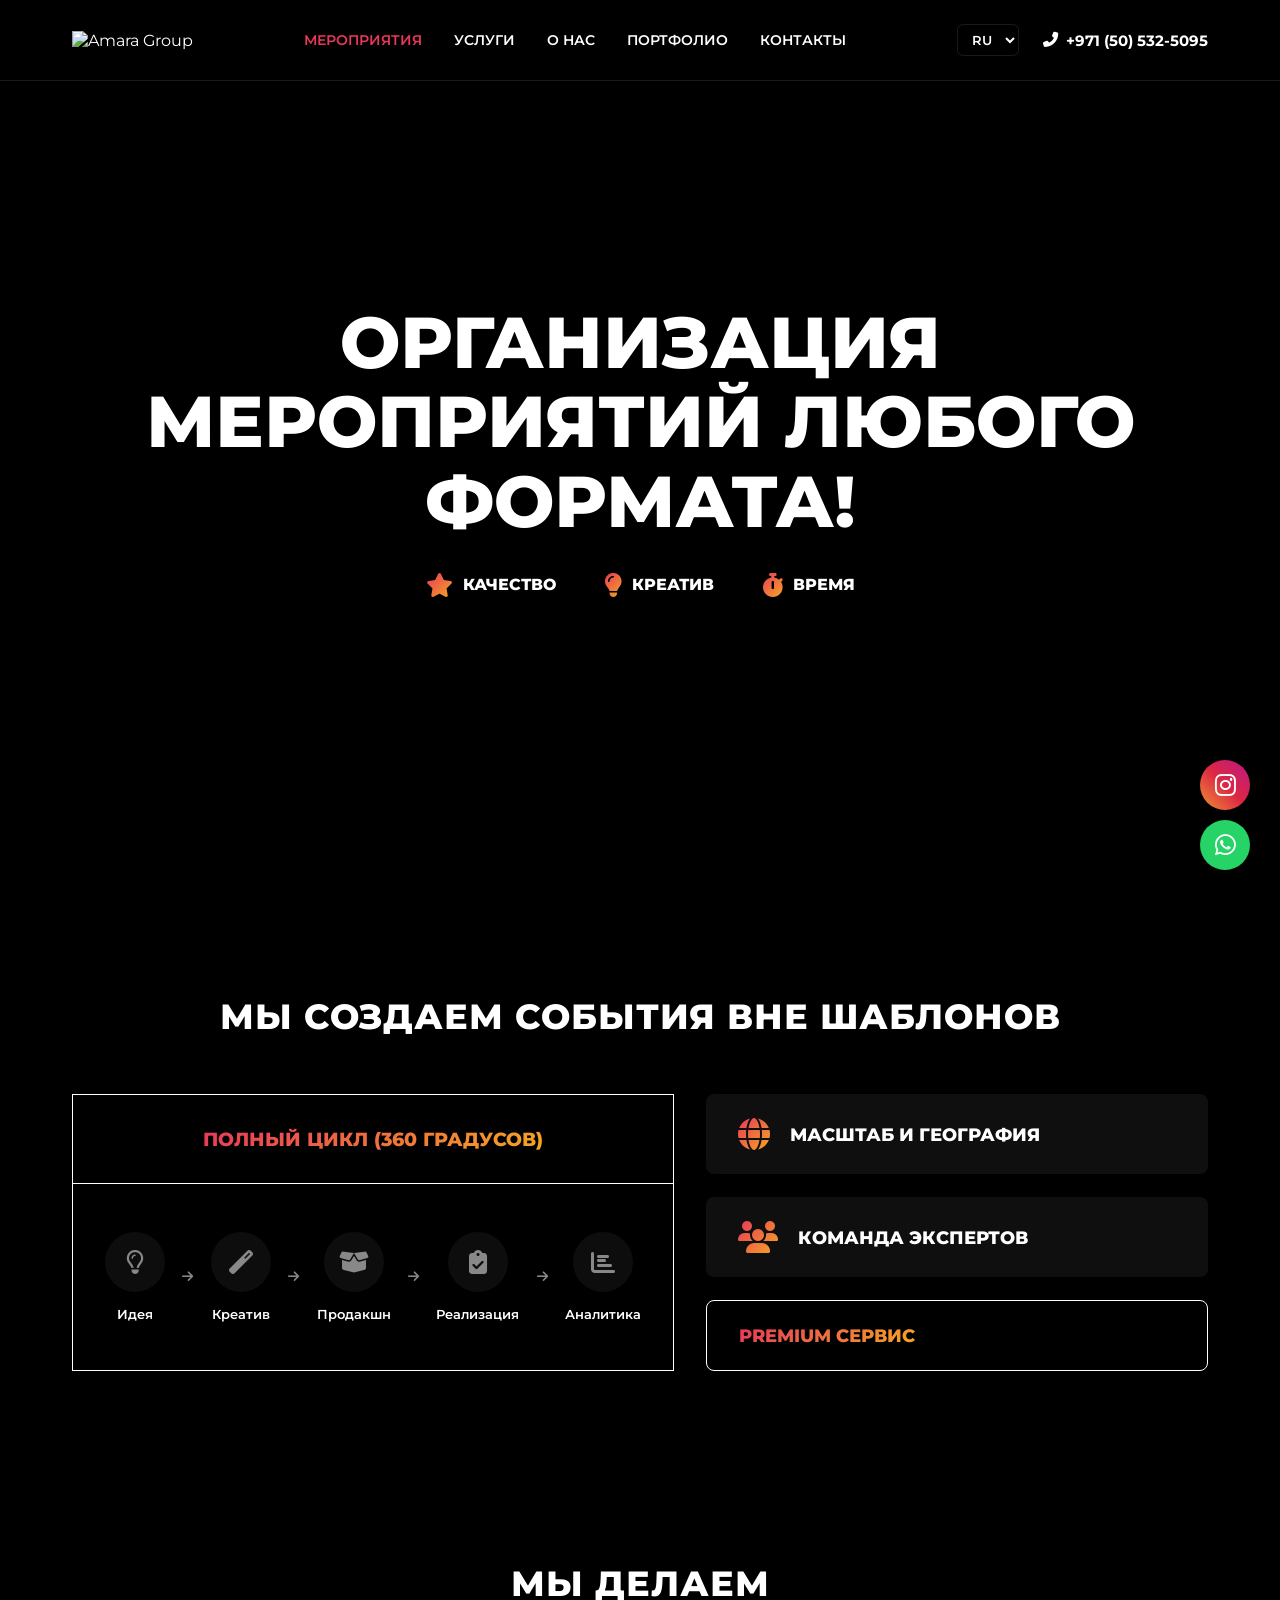
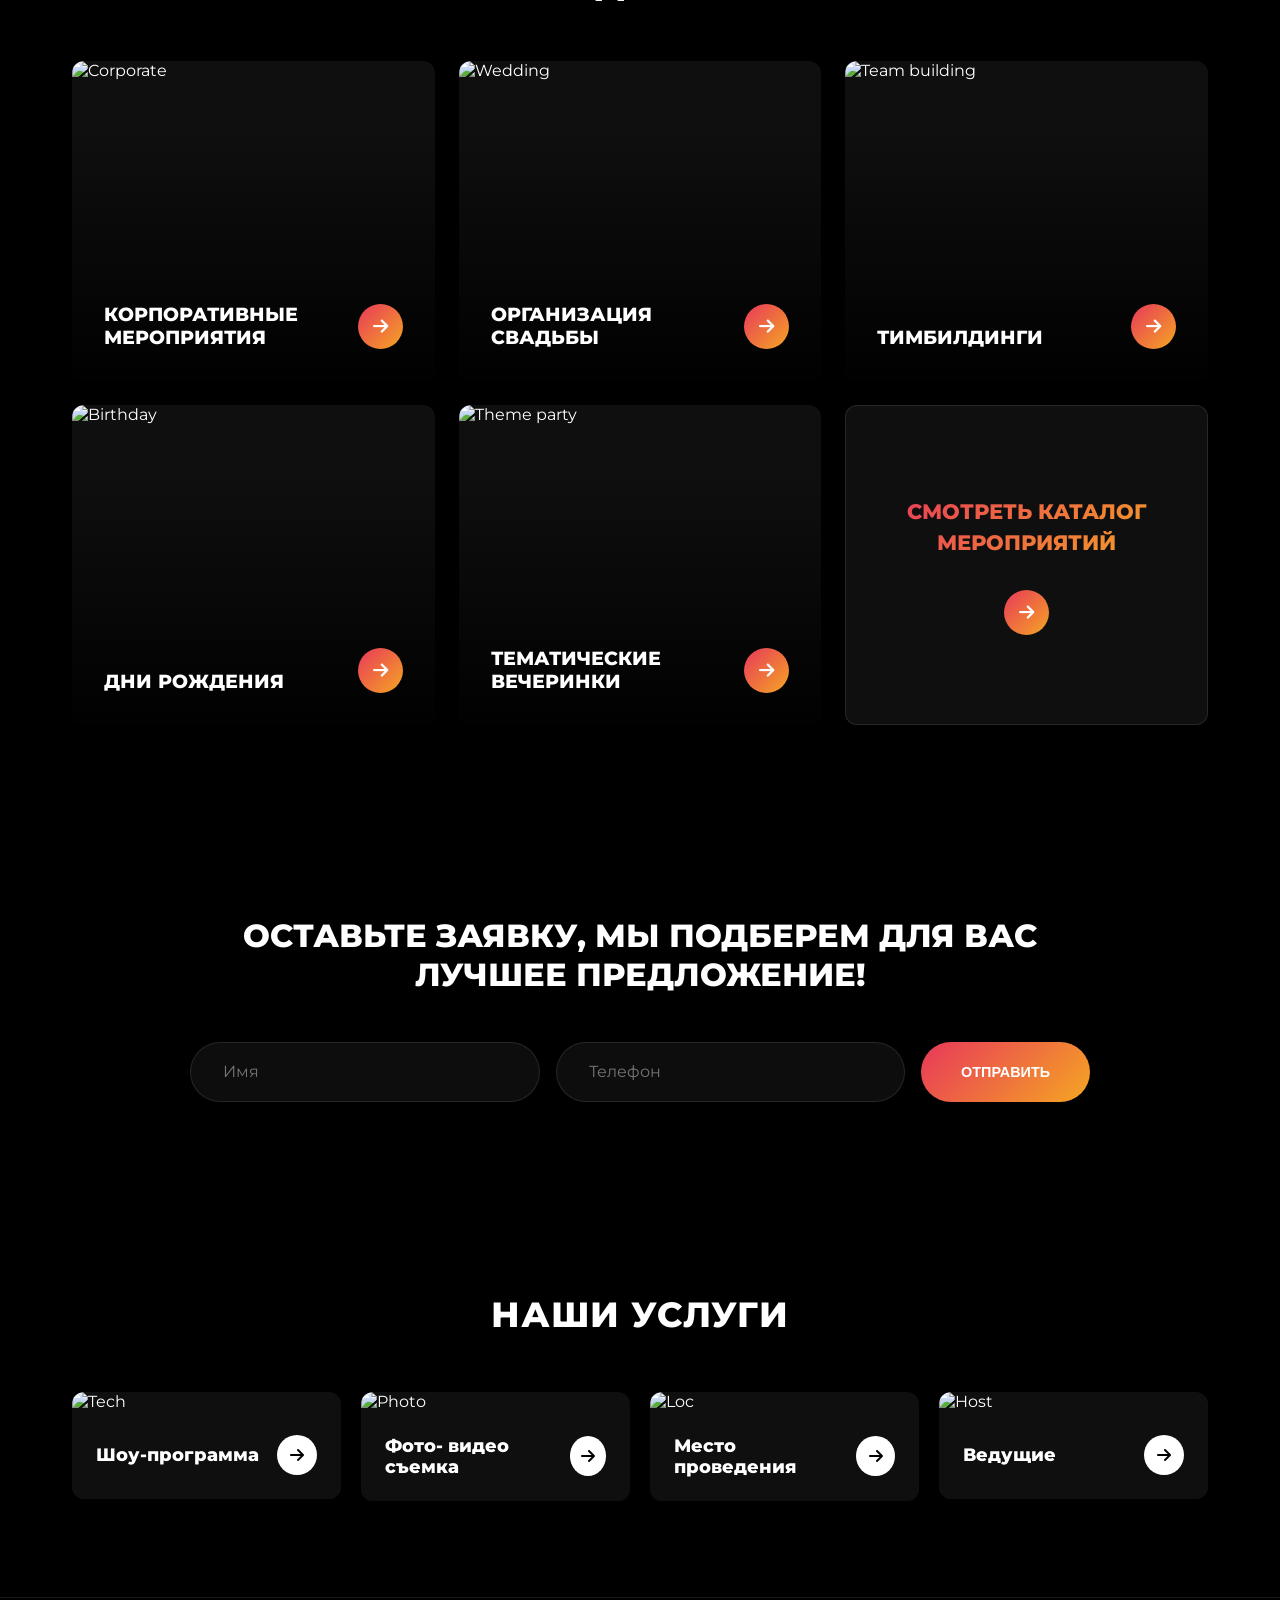
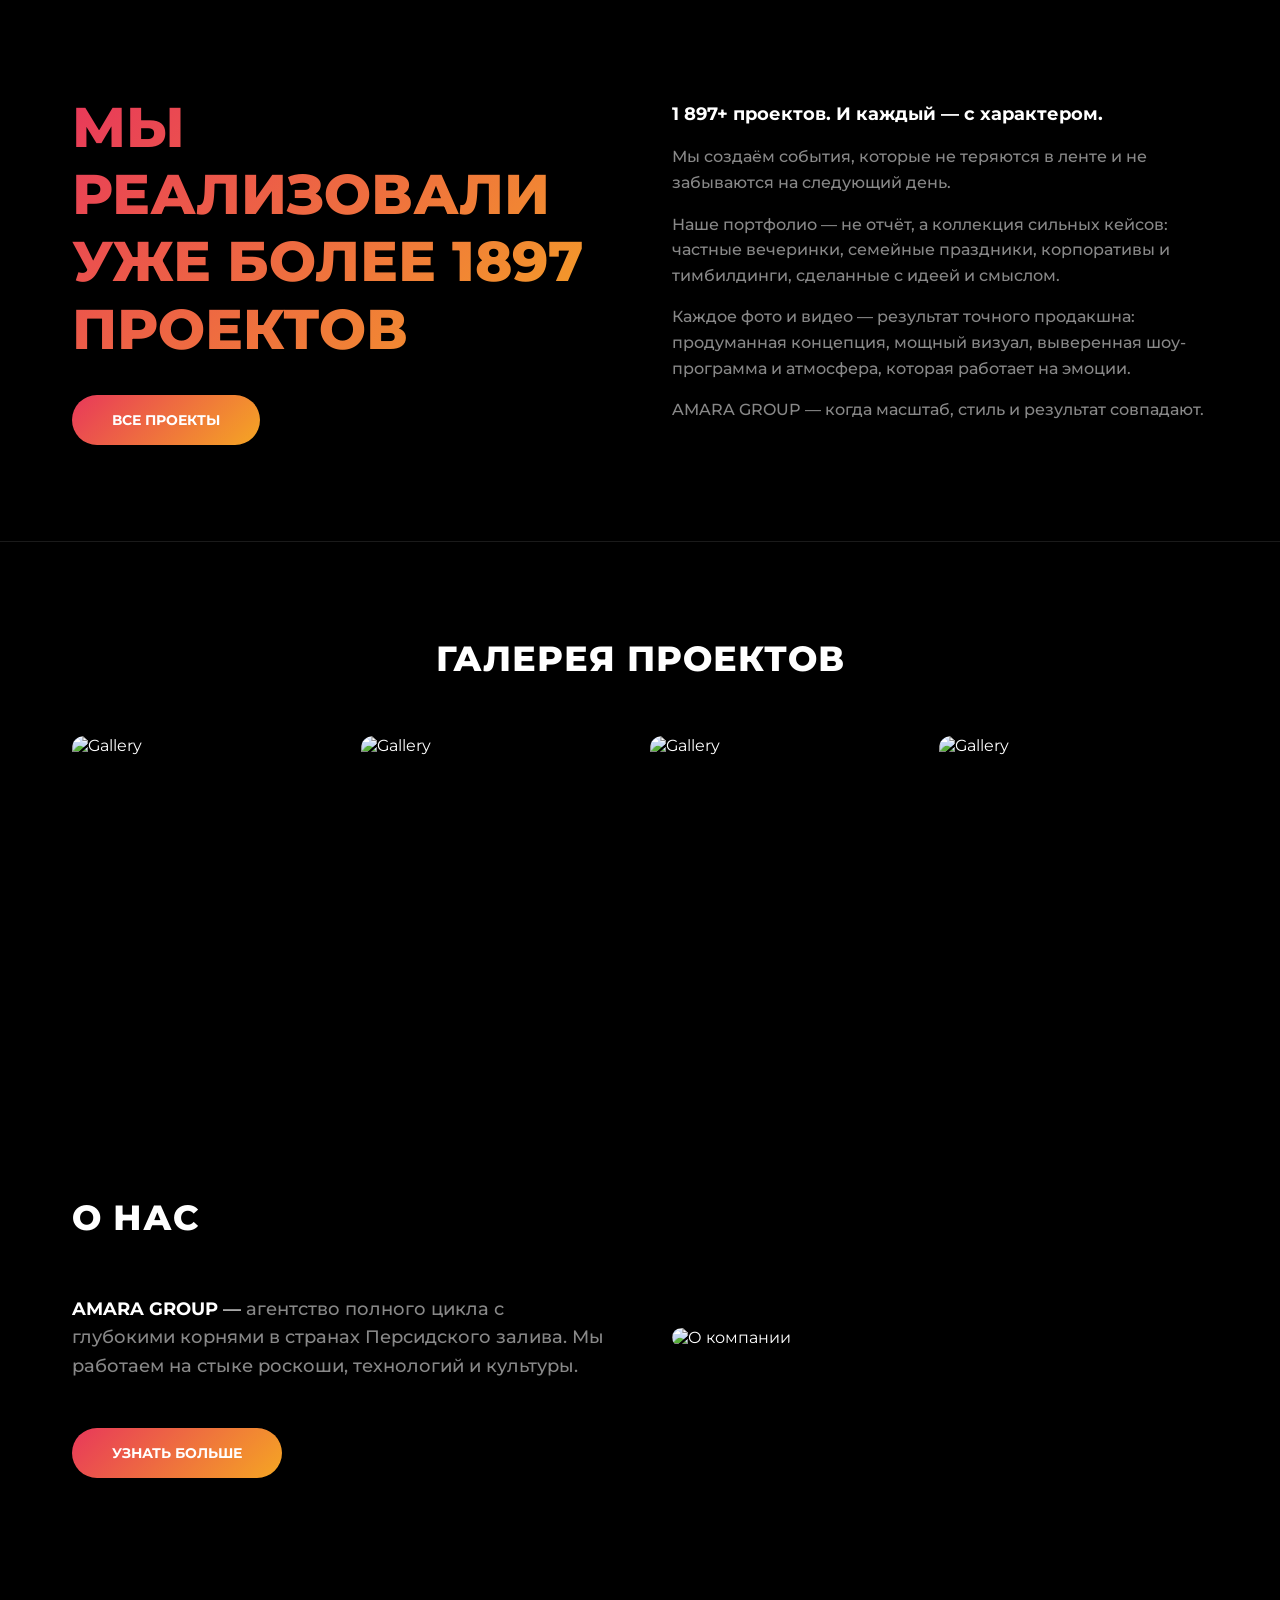
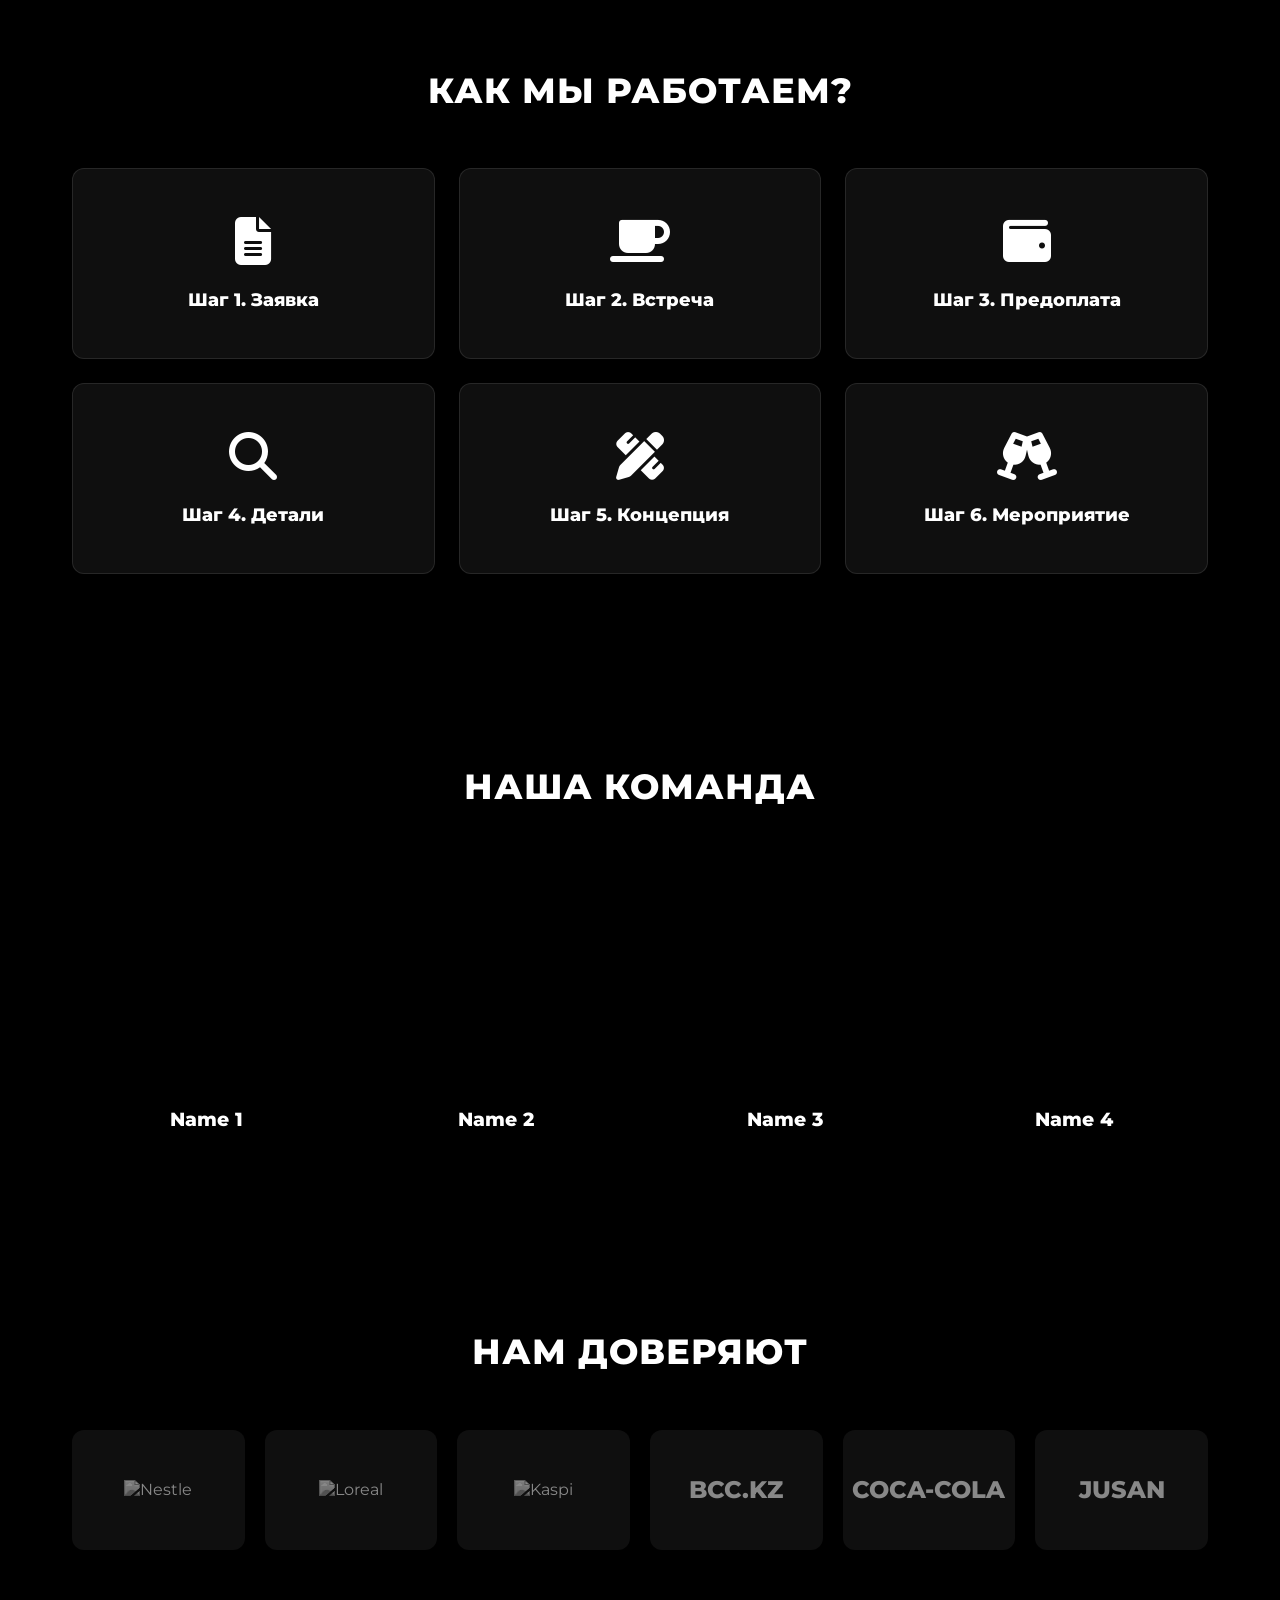
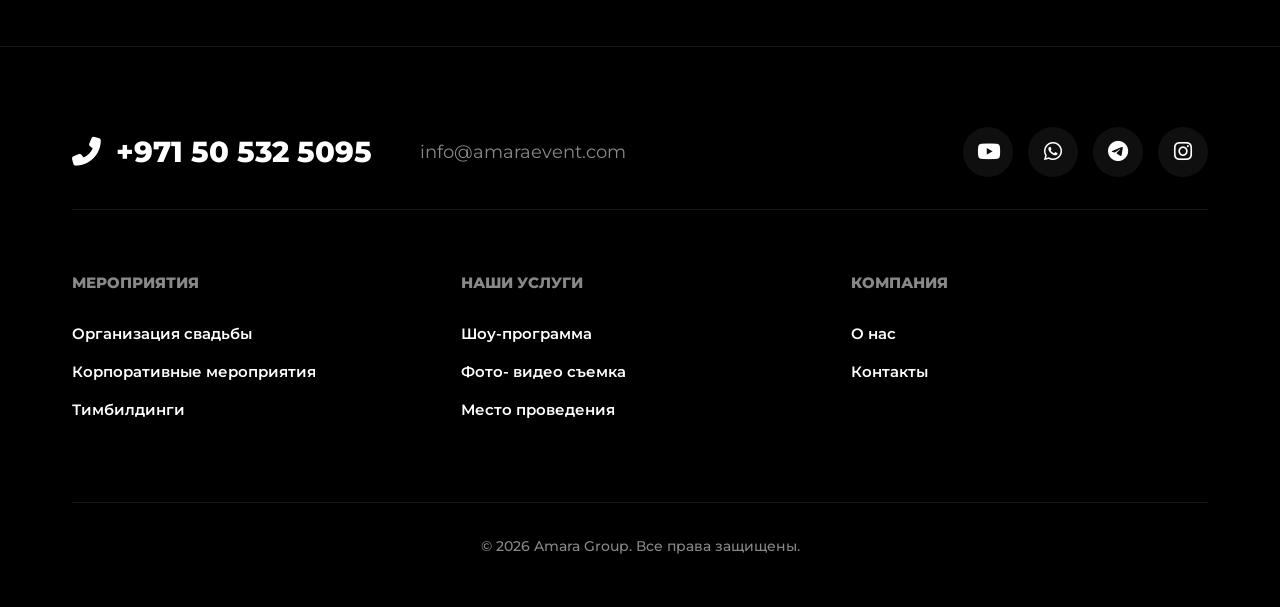
==== commit 78af6ca3: "Added video background and Netlify Identity" ====
--- a/index.html
+++ b/index.html
@@ -7,40 +7,17 @@
 
     <meta
       name="description"
-      content="Amara Group — агентство полного цикла в ОАЭ и Катаре. Организация роскошных свадеб, корпоративных мероприятий, тимбилдингов, бренд-активаций и шоу-программ."
+      content="Amara Group — агентство полного цикла в ОАЭ и Катаре. Организация роскошных свадеб, корпоративных мероприятий, тимбилдингов и шоу-программ."
     />
-    <meta
-      name="keywords"
-      content="luxury events Dubai, организация мероприятий Дубай, свадьба в Катаре, ивент агентство ОАЭ, корпоративы Доха, тимбилдинг"
-    />
-    <meta name="author" content="Amara Group" />
-
-    <meta
-      property="og:title"
-      content="Amara Group | Организация мероприятий любого формата"
-    />
-    <meta
-      property="og:description"
-      content="Полный спектр услуг по организации роскошных мероприятий на территории стран Персидского залива."
-    />
-    <meta
-      property="og:image"
-      content="https://www.amaraevent.com/herobannerpicture.jpg"
-    />
-    <meta property="og:url" content="https://amaragroup.netlify.app/" />
-    <meta property="og:type" content="website" />
-    <meta name="robots" content="index, follow" />
 
     <link
       href="https://fonts.googleapis.com/css2?family=Montserrat:wght@400;500;600;700;800;900&display=swap"
       rel="stylesheet"
     />
-
     <link
       rel="stylesheet"
       href="https://cdn.jsdelivr.net/npm/swiper@11/swiper-bundle.min.css"
     />
-
     <link
       rel="stylesheet"
       href="https://cdnjs.cloudflare.com/ajax/libs/font-awesome/6.4.0/css/all.min.css"
@@ -51,7 +28,6 @@
     <link rel="stylesheet" href="css/responsive.css" />
 
     <script src="https://identity.netlify.com/v1/netlify-identity-widget.js"></script>
-
     <script
       src="https://cdn.jsdelivr.net/npm/swiper@11/swiper-bundle.min.js"
       defer
@@ -68,42 +44,30 @@
         href="https://www.instagram.com/amara.eventgroup/"
         target="_blank"
         class="fs-inst"
-        aria-label="Instagram"
         ><i class="fab fa-instagram"></i
       ></a>
-      <a href="#" target="_blank" class="fs-yt" aria-label="YouTube"
-        ><i class="fab fa-youtube"></i
-      ></a>
-      <a
-        href="https://w.app/xpcw7w"
-        target="_blank"
-        class="fs-wa"
-        aria-label="WhatsApp"
+      <a href="https://w.app/xpcw7w" target="_blank" class="fs-wa"
         ><i class="fab fa-whatsapp"></i
       ></a>
     </div>
 
-    <header class="navbar dark-nav">
-      <div class="nav-container">
-        <a href="index.html" class="logo-link">
-          <img
+    <header class="header" id="header">
+      <div class="header-container container">
+        <a href="index.html" class="logo"
+          ><img
             src="https://www.amaraevent.com/newwhotelogoamara.png"
             alt="Amara Group"
-            class="nav-logo"
-          />
-        </a>
-
-        <nav class="nav-links">
+        /></a>
+        <nav class="nav-menu">
           <a href="index.html" class="active" data-i18n="nav_home"
             >Мероприятия</a
           >
-          <a href="services.html" data-i18n="nav_services">Наши услуги</a>
-          <a href="#about" data-i18n="nav_about">О компании</a>
+          <a href="services.html" data-i18n="nav_services">Услуги</a>
+          <a href="#about" data-i18n="nav_about">О нас</a>
           <a href="portfolio.html" data-i18n="nav_portfolio">Портфолио</a>
           <a href="#contact" data-i18n="nav_contact">Контакты</a>
         </nav>
-
-        <div class="nav-actions">
+        <div class="header-right">
           <div class="lang-switcher">
             <select class="lang-select">
               <option value="ru">RU</option>
@@ -111,20 +75,16 @@
               <option value="ar">AR</option>
             </select>
           </div>
-          <a href="tel:+971505325095" class="nav-phone"
-            ><i class="fas fa-phone-alt"></i> +971 50 532 5095</a
+          <a href="tel:+971505325095" class="phone"
+            ><i class="fas fa-phone-alt"></i> +971 (50) 532-5095</a
           >
-          <button class="hamburger" aria-label="Открыть меню">
-            <i class="fas fa-bars"></i>
-          </button>
+          <div class="hamburger"><i class="fas fa-bars"></i></div>
         </div>
       </div>
     </header>
 
     <div class="mobile-menu">
-      <button class="close-menu" aria-label="Закрыть меню">
-        <i class="fas fa-times"></i>
-      </button>
+      <button class="close-menu"><i class="fas fa-times"></i></button>
       <div class="lang-switcher" style="margin-bottom: 2rem">
         <select class="lang-select">
           <option value="ru">RU</option>
@@ -134,38 +94,25 @@
       </div>
       <nav class="mobile-nav-links">
         <a href="index.html" data-i18n="nav_home">Мероприятия</a>
-        <a href="services.html" data-i18n="nav_services">Наши услуги</a>
-        <a href="#about" data-i18n="nav_about">О компании</a>
+        <a href="services.html" data-i18n="nav_services">Услуги</a>
+        <a href="#about" data-i18n="nav_about">О нас</a>
         <a href="portfolio.html" data-i18n="nav_portfolio">Портфолио</a>
         <a href="#contact" data-i18n="nav_contact">Контакты</a>
-        <a href="tel:+971505325095" class="mobile-phone"
-          ><i class="fas fa-phone-alt"></i> +971 50 532 5095</a
-        >
+        <a href="tel:+971505325095" class="mobile-phone">+971 50 532 5095</a>
       </nav>
     </div>
 
     <main>
-      <section class="hero-dark">
+      <section class="hero">
         <video autoplay muted loop playsinline class="hero-video">
           <source src="assets/video/hero.mp4" type="video/mp4" />
         </video>
         <div class="hero-overlay"></div>
-        <div class="hero-content-bottom container">
-          <h1 class="animate-from-bottom" data-i18n="hero_title_new">
-            ОРГАНИЗАЦИЯ МЕРОПРИЯТИЙ ЛЮБОГО ФОРМАТА!
+        <div class="container hero-content">
+          <h1 data-i18n="hero_title_new">
+            ОРГАНИЗАЦИЯ МЕРОПРИЯТИЙ<br />ЛЮБОГО ФОРМАТА!
           </h1>
-          <p
-            class="animate-from-bottom"
-            style="animation-delay: 0.1s"
-            data-i18n="hero_desc_new"
-          >
-            Мы воплощаем в жизнь абсолютно любое событие на 360 градусов 24/7
-          </p>
-
-          <div
-            class="hero-features animate-from-bottom"
-            style="animation-delay: 0.2s"
-          >
+          <div class="hero-features">
             <div class="hf-item">
               <i class="fas fa-star gradient-text"></i>
               <span data-i18n="hf_quality">КАЧЕСТВО</span>
@@ -182,232 +129,222 @@
         </div>
       </section>
 
-      <section class="out-of-box section-dark">
+      <section class="out-of-box section-padding">
         <div class="container">
-          <h2
-            class="section-title text-center animate-from-bottom"
-            data-i18n="out_box_title"
-          >
-            МЫ СОЗДАЁМ СОБЫТИЯ ВНЕ ШАБЛОНОВ
+          <h2 class="section-title text-center" data-i18n="out_box_title">
+            МЫ СОЗДАЕМ СОБЫТИЯ ВНЕ ШАБЛОНОВ
           </h2>
           <div class="oob-grid">
-            <div class="oob-left animate-from-left">
-              <div class="cycle-header">
-                <i class="fas fa-sync-alt"></i>
-                <span data-i18n="oob_360">ПОЛНЫЙ ЦИКЛ (360 ГРАДУСОВ)</span>
-              </div>
-              <div class="cycle-flow">
-                <div class="c-item">
-                  <div class="c-icon"><i class="far fa-lightbulb"></i></div>
+            <div class="oob-left">
+              <div class="oob-box-title">
+                <span data-i18n="oob_360" class="gradient-text"
+                  >ПОЛНЫЙ ЦИКЛ (360 ГРАДУСОВ)</span
+                >
+              </div>
+              <div class="oob-steps">
+                <div class="step-item">
+                  <div class="step-icon"><i class="far fa-lightbulb"></i></div>
                   <span data-i18n="c_idea">Идея</span>
                 </div>
-                <i class="fas fa-chevron-right c-arrow"></i>
-                <div class="c-item">
-                  <div class="c-icon"><i class="fas fa-magic"></i></div>
+                <i class="fas fa-arrow-right step-arrow"></i>
+                <div class="step-item">
+                  <div class="step-icon"><i class="fas fa-magic"></i></div>
                   <span data-i18n="c_creative">Креатив</span>
                 </div>
-                <i class="fas fa-chevron-right c-arrow"></i>
-                <div class="c-item">
-                  <div class="c-icon">
-                    <i class="fas fa-clipboard-list"></i>
+                <i class="fas fa-arrow-right step-arrow"></i>
+                <div class="step-item">
+                  <div class="step-icon"><i class="fas fa-box-open"></i></div>
+                  <span data-i18n="c_prod">Продакшн</span>
+                </div>
+                <i class="fas fa-arrow-right step-arrow"></i>
+                <div class="step-item">
+                  <div class="step-icon">
+                    <i class="fas fa-clipboard-check"></i>
                   </div>
-                  <span data-i18n="c_prod">Продакшн</span>
-                </div>
-                <i class="fas fa-chevron-right c-arrow"></i>
-                <div class="c-item">
-                  <div class="c-icon"><i class="fas fa-cogs"></i></div>
                   <span data-i18n="c_realize">Реализация</span>
                 </div>
-                <i class="fas fa-chevron-right c-arrow"></i>
-                <div class="c-item">
-                  <div class="c-icon"><i class="fas fa-chart-line"></i></div>
+                <i class="fas fa-arrow-right step-arrow"></i>
+                <div class="step-item">
+                  <div class="step-icon"><i class="fas fa-chart-bar"></i></div>
                   <span data-i18n="c_analytics">Аналитика</span>
                 </div>
               </div>
             </div>
-            <div class="oob-right animate-from-right">
+            <div class="oob-right">
               <div class="r-card">
-                <i class="fas fa-globe gradient-text"></i>
-                <div>
+                <div class="r-card-icon">
+                  <i class="fas fa-globe gradient-text"></i>
+                </div>
+                <div class="r-card-text">
                   <h4 data-i18n="oob_c1">МАСШТАБ И ГЕОГРАФИЯ</h4>
-                  <p data-i18n="oob_c1_d">
-                    Работаем по всему ОАЭ и Катару без границ.
-                  </p>
                 </div>
               </div>
               <div class="r-card">
-                <i class="fas fa-users gradient-text"></i>
-                <div>
+                <div class="r-card-icon">
+                  <i class="fas fa-users gradient-text"></i>
+                </div>
+                <div class="r-card-text">
                   <h4 data-i18n="oob_c2">КОМАНДА ЭКСПЕРТОВ</h4>
-                  <p data-i18n="oob_c2_d">
-                    Senior-специалисты с многолетним международным опытом.
-                  </p>
-                </div>
-              </div>
-              <div class="r-card outline-card">
-                <div class="premium-flex">
-                  <div>
-                    <h4 data-i18n="oob_c3">PREMIUM СЕРВИС</h4>
-                    <p data-i18n="oob_c3_d">
-                      Строгая конфиденциальность и соблюдение NDA.
-                    </p>
-                  </div>
-                  <i class="fas fa-lock"></i>
-                </div>
-              </div>
-            </div>
-          </div>
-        </div>
-      </section>
-
-      <section class="what-we-do section-dark pt-0">
-        <div class="container text-center">
-          <h2 class="section-title animate-from-bottom" data-i18n="wwd_title">
+                </div>
+              </div>
+              <div class="r-card outline">
+                <div class="r-card-text">
+                  <h4 data-i18n="oob_c3" class="gradient-text">
+                    PREMIUM СЕРВИС
+                  </h4>
+                </div>
+              </div>
+            </div>
+          </div>
+        </div>
+      </section>
+
+      <section class="what-we-do section-padding">
+        <div class="container">
+          <h2 class="section-title text-center" data-i18n="wwd_title">
             МЫ ДЕЛАЕМ
           </h2>
           <div class="wd-grid">
-            <a href="services.html" class="wd-card animate-scale">
+            <a href="services.html" class="wd-card">
               <img
                 src="https://images.unsplash.com/photo-1511578314322-379afb476865?w=600"
-                alt="Corp"
+                alt="Corporate"
               />
               <div class="wd-overlay"></div>
-              <h3 data-i18n="srv_2_t">Корпоративные мероприятия</h3>
-              <div class="wd-btn"><i class="fas fa-arrow-right"></i></div>
+              <div class="wd-content">
+                <h3 data-i18n="srv_2_t">Корпоративные<br />мероприятия</h3>
+                <div class="wd-arrow"><i class="fas fa-arrow-right"></i></div>
+              </div>
             </a>
-            <a
-              href="services.html"
-              class="wd-card animate-scale"
-              style="transition-delay: 0.1s"
-            >
+            <a href="services.html" class="wd-card">
               <img
                 src="https://images.unsplash.com/photo-1519225421980-715cb0215aed?w=600"
                 alt="Wedding"
               />
               <div class="wd-overlay"></div>
-              <h3 data-i18n="wwd_wedding">Организация свадьбы</h3>
-              <div class="wd-btn"><i class="fas fa-arrow-right"></i></div>
+              <div class="wd-content">
+                <h3 data-i18n="wwd_wedding">Организация свадьбы</h3>
+                <div class="wd-arrow"><i class="fas fa-arrow-right"></i></div>
+              </div>
             </a>
-            <a
-              href="services.html"
-              class="wd-card animate-scale"
-              style="transition-delay: 0.2s"
-            >
+            <a href="services.html" class="wd-card">
               <img
                 src="https://images.unsplash.com/photo-1556761175-5973dc0f32b7?w=600"
-                alt="Team"
+                alt="Team building"
               />
               <div class="wd-overlay"></div>
-              <h3 data-i18n="wwd_teambuilding">Тимбилдинги (team building)</h3>
-              <div class="wd-btn"><i class="fas fa-arrow-right"></i></div>
+              <div class="wd-content">
+                <h3 data-i18n="wwd_teambuilding">Тимбилдинги</h3>
+                <div class="wd-arrow"><i class="fas fa-arrow-right"></i></div>
+              </div>
             </a>
-            <a href="services.html" class="wd-card animate-scale">
+            <a href="services.html" class="wd-card">
               <img
                 src="https://images.unsplash.com/photo-1530103862676-de8c9debad1d?w=600"
-                alt="Bday"
+                alt="Birthday"
               />
               <div class="wd-overlay"></div>
-              <h3 data-i18n="wwd_birthday">Дни рождения</h3>
-              <div class="wd-btn"><i class="fas fa-arrow-right"></i></div>
+              <div class="wd-content">
+                <h3 data-i18n="wwd_birthday">Дни рождения</h3>
+                <div class="wd-arrow"><i class="fas fa-arrow-right"></i></div>
+              </div>
             </a>
-            <a
-              href="services.html"
-              class="wd-card animate-scale"
-              style="transition-delay: 0.1s"
-            >
+            <a href="services.html" class="wd-card">
               <img
                 src="https://images.unsplash.com/photo-1492684223066-81342ee5ff30?w=600"
-                alt="Party"
+                alt="Theme party"
               />
               <div class="wd-overlay"></div>
-              <h3 data-i18n="wwd_party">Тематические вечеринки</h3>
-              <div class="wd-btn"><i class="fas fa-arrow-right"></i></div>
+              <div class="wd-content">
+                <h3 data-i18n="wwd_party">Тематические вечеринки</h3>
+                <div class="wd-arrow"><i class="fas fa-arrow-right"></i></div>
+              </div>
             </a>
-            <a
-              href="portfolio.html"
-              class="wd-card text-only animate-scale"
-              style="transition-delay: 0.2s"
-            >
-              <h3 class="gradient-text text-center" data-i18n="wwd_catalog">
-                СМОТРЕТЬ КАТАЛОГ МЕРОПРИЯТИЙ
+            <a href="portfolio.html" class="wd-card text-card">
+              <h3 data-i18n="wwd_catalog" class="gradient-text">
+                СМОТРЕТЬ<br />КАТАЛОГ<br />МЕРОПРИЯТИЙ
               </h3>
+              <div class="wd-arrow"><i class="fas fa-arrow-right"></i></div>
             </a>
           </div>
         </div>
       </section>
 
       <section class="lead-form-section" id="contact">
-        <div class="lead-overlay"></div>
-        <div class="container relative z-10 text-center">
-          <h2 class="section-title animate-from-bottom" data-i18n="lead_title">
-            ОСТАВЬТЕ ЗАЯВКУ
-          </h2>
-          <form
-            class="lead-form animate-from-bottom"
-            style="animation-delay: 0.1s"
-          >
-            <input
-              type="text"
-              data-i18n="pl_name"
-              placeholder="Ваше имя"
-              required
-            />
-            <input type="tel" placeholder="+971 50 532 5095" required />
-            <button type="submit" class="btn-gradient" data-i18n="btn_send">
-              Отправить
-            </button>
-          </form>
-        </div>
-      </section>
-
-      <section class="services-slider-section section-dark">
-        <div class="container text-center">
-          <h2 class="section-title animate-from-bottom" data-i18n="srv_label">
+        <div class="container">
+          <div class="lead-content text-center">
+            <h2 class="lead-title" data-i18n="lead_title">
+              ОСТАВЬТЕ ЗАЯВКУ, МЫ ПОДБЕРЕМ ДЛЯ ВАС ЛУЧШЕЕ ПРЕДЛОЖЕНИЕ!
+            </h2>
+            <form class="lead-form">
+              <input
+                type="text"
+                data-i18n="pl_name"
+                placeholder="Имя"
+                required
+              />
+              <input type="tel" placeholder="Телефон" required />
+              <button type="submit" class="btn-gradient" data-i18n="btn_send">
+                Отправить
+              </button>
+            </form>
+          </div>
+        </div>
+      </section>
+
+      <section class="services-slider-section section-padding">
+        <div class="container">
+          <h2 class="section-title text-center" data-i18n="srv_label">
             НАШИ УСЛУГИ
           </h2>
-          <div
-            class="swiper services-swiper animate-from-bottom"
-            style="animation-delay: 0.1s"
-          >
+          <div class="swiper services-swiper">
             <div class="swiper-wrapper">
-              <div class="swiper-slide srv-slide">
+              <div class="swiper-slide srv-card">
                 <img
                   src="https://images.unsplash.com/photo-1517457373958-b7bdd4587205?w=600"
                   alt="Tech"
                 />
-                <div class="srv-info">
+                <div class="srv-content">
                   <h3 data-i18n="srv_tech">Шоу-программа</h3>
-                  <div class="srv-btn"><i class="fas fa-arrow-right"></i></div>
-                </div>
-              </div>
-              <div class="swiper-slide srv-slide">
+                  <div class="srv-arrow">
+                    <i class="fas fa-arrow-right"></i>
+                  </div>
+                </div>
+              </div>
+              <div class="swiper-slide srv-card">
                 <img
                   src="https://images.unsplash.com/photo-1519167758481-83f550bb49b3?w=600"
-                  alt="Decor"
-                />
-                <div class="srv-info">
+                  alt="Photo"
+                />
+                <div class="srv-content">
                   <h3 data-i18n="srv_photo">Фото- видео съемка</h3>
-                  <div class="srv-btn"><i class="fas fa-arrow-right"></i></div>
-                </div>
-              </div>
-              <div class="swiper-slide srv-slide">
+                  <div class="srv-arrow">
+                    <i class="fas fa-arrow-right"></i>
+                  </div>
+                </div>
+              </div>
+              <div class="swiper-slide srv-card">
                 <img
                   src="https://images.unsplash.com/photo-1540575467063-178a50c2df87?w=600"
-                  alt="Coordination"
-                />
-                <div class="srv-info">
+                  alt="Loc"
+                />
+                <div class="srv-content">
                   <h3 data-i18n="srv_loc">Место проведения</h3>
-                  <div class="srv-btn"><i class="fas fa-arrow-right"></i></div>
-                </div>
-              </div>
-              <div class="swiper-slide srv-slide">
+                  <div class="srv-arrow">
+                    <i class="fas fa-arrow-right"></i>
+                  </div>
+                </div>
+              </div>
+              <div class="swiper-slide srv-card">
                 <img
                   src="https://images.unsplash.com/photo-1621263764928-df1444c5e859?w=600"
-                  alt="Love story"
-                />
-                <div class="srv-info">
+                  alt="Host"
+                />
+                <div class="srv-content">
                   <h3 data-i18n="srv_host">Ведущие</h3>
-                  <div class="srv-btn"><i class="fas fa-arrow-right"></i></div>
+                  <div class="srv-arrow">
+                    <i class="fas fa-arrow-right"></i>
+                  </div>
                 </div>
               </div>
             </div>
@@ -416,14 +353,17 @@
         </div>
       </section>
 
-      <section class="projects-stats section-dark border-top-bottom">
-        <div class="container ps-grid">
-          <div class="ps-left animate-from-left">
-            <h2 class="gradient-text" data-i18n="stats_title">
-              Мы реализовали уже<br />более 1897 проектов
+      <section class="stats-section section-padding">
+        <div class="container stats-container">
+          <div class="stats-left">
+            <h2 data-i18n="stats_title" class="gradient-text">
+              МЫ РЕАЛИЗОВАЛИ УЖЕ<br />БОЛЕЕ 1897 ПРОЕКТОВ
             </h2>
-          </div>
-          <div class="ps-right animate-from-right">
+            <a href="portfolio.html" class="btn-gradient" data-i18n="port_view"
+              >Все проекты</a
+            >
+          </div>
+          <div class="stats-right">
             <p>
               <strong data-i18n="st_p1_s"
                 >1 897+ проектов. И каждый — с характером.</strong
@@ -443,269 +383,224 @@
               концепция, мощный визуал, выверенная шоу-программа и атмосфера,
               которая работает на эмоции.
             </p>
+            <p data-i18n="st_p5">
+              AMARA GROUP — когда масштаб, стиль и результат совпадают.
+            </p>
+          </div>
+        </div>
+      </section>
+
+      <section class="gallery-section section-padding">
+        <div class="container">
+          <h2 class="section-title text-center" data-i18n="gallery_title">
+            ГАЛЕРЕЯ ПРОЕКТОВ
+          </h2>
+          <div class="swiper gallery-swiper">
+            <div class="swiper-wrapper">
+              <div class="swiper-slide gal-card">
+                <img
+                  src="https://images.unsplash.com/photo-1511578314322-379afb476865?w=600"
+                  alt="Gallery"
+                />
+                <div class="gal-info"><h3>Project 1</h3></div>
+              </div>
+              <div class="swiper-slide gal-card">
+                <img
+                  src="https://images.unsplash.com/photo-1517457373958-b7bdd4587205?w=600"
+                  alt="Gallery"
+                />
+                <div class="gal-info"><h3>Project 2</h3></div>
+              </div>
+              <div class="swiper-slide gal-card">
+                <img
+                  src="https://images.unsplash.com/photo-1540575467063-178a50c2df87?w=600"
+                  alt="Gallery"
+                />
+                <div class="gal-info"><h3>Project 3</h3></div>
+              </div>
+              <div class="swiper-slide gal-card">
+                <img
+                  src="https://images.unsplash.com/photo-1561489413-985b06da5bee?w=600"
+                  alt="Gallery"
+                />
+                <div class="gal-info"><h3>Project 4</h3></div>
+              </div>
+            </div>
+            <div class="swiper-pagination"></div>
+          </div>
+        </div>
+      </section>
+
+      <section class="about-section section-padding" id="about">
+        <div class="container about-container">
+          <div class="about-content">
+            <h2 class="section-title" data-i18n="nav_about">О КОМПАНИИ</h2>
             <p>
-              <strong data-i18n="st_p5"
-                >AMARA GROUP — когда масштаб, стиль и результат
-                совпадают.</strong
+              <strong>AMARA GROUP</strong> —
+              <span data-i18n="about_p1"
+                >агентство полного цикла с глубокими корнями в странах
+                Персидского залива. Мы работаем на стыке роскоши, технологий и
+                культуры.</span
               >
             </p>
             <a
-              href="portfolio.html"
-              class="btn-gradient mt-2"
-              data-i18n="port_view"
-              >Все проекты</a
-            >
-          </div>
-        </div>
-      </section>
-
-      <section
-        class="gallery-section section-dark pt-0"
-        style="padding-top: 5rem"
-      >
-        <div class="container text-center">
-          <h2
-            class="section-title animate-from-bottom"
-            data-i18n="gallery_title"
-          >
-            ГАЛЕРЕЯ ПРОЕКТОВ
-          </h2>
-          <div class="gallery-grid">
-            <div class="gal-card animate-scale">
-              <img
-                src="https://images.unsplash.com/photo-1511578314322-379afb476865?w=600"
-              />
-              <div class="gal-title">Проект 1</div>
-            </div>
-            <div class="gal-card animate-scale" style="transition-delay: 0.1s">
-              <img
-                src="https://images.unsplash.com/photo-1517457373958-b7bdd4587205?w=600"
-              />
-              <div class="gal-title">Проект 2</div>
-            </div>
-            <div class="gal-card animate-scale" style="transition-delay: 0.2s">
-              <img
-                src="https://images.unsplash.com/photo-1540575467063-178a50c2df87?w=600"
-              />
-              <div class="gal-title">Проект 3</div>
-            </div>
-            <div class="gal-card animate-scale" style="transition-delay: 0.3s">
-              <img
-                src="https://images.unsplash.com/photo-1561489413-985b06da5bee?w=600"
-              />
-              <div class="gal-title">Проект 4</div>
-            </div>
-          </div>
-        </div>
-      </section>
-
-      <section id="about" class="about-company section-dark border-top-bottom">
-        <div class="container ac-flex">
-          <div class="ac-text animate-from-left">
-            <h2 class="section-title" data-i18n="nav_about">О компании</h2>
-            <p data-i18n="about_p1">
-              Amara Group — международное агентство полного цикла с глубокими
-              корнями в странах Персидского залива. Мы работаем на стыке
-              роскоши, современных технологий и культурного наследия. Каждый
-              проект — это больше, чем событие, это тщательно созданный опыт
-              премиум-класса.
-            </p>
-            <a
               href="services.html"
-              class="btn-gradient mt-2"
+              class="btn-gradient"
               data-i18n="srv_more"
+              style="margin-top: 2rem"
               >Узнать больше</a
             >
           </div>
-          <div class="ac-img animate-from-right">
+          <div class="about-image">
             <img
               src="https://images.unsplash.com/photo-1492684223066-81342ee5ff30?w=800"
-              alt="Event production"
+              alt="О компании"
             />
           </div>
         </div>
       </section>
 
-      <section class="how-we-work section-dark">
+      <section class="how-we-work section-padding">
         <div class="container">
-          <h2
-            class="section-title text-center animate-from-bottom"
-            data-i18n="hww_title"
-          >
+          <h2 class="section-title text-center" data-i18n="hww_title">
             КАК МЫ РАБОТАЕМ?
           </h2>
           <div class="hww-grid">
-            <div class="hww-card animate-from-bottom">
-              <i class="fas fa-envelope gradient-text"></i>
-              <h4 data-i18n="hww_1">Шаг 1: Заявка</h4>
-            </div>
-            <div
-              class="hww-card animate-from-bottom"
-              style="transition-delay: 0.1s"
-            >
-              <i class="fas fa-handshake gradient-text"></i>
-              <h4 data-i18n="hww_2">Шаг 2: Встреча</h4>
-            </div>
-            <div
-              class="hww-card animate-from-bottom"
-              style="transition-delay: 0.2s"
-            >
-              <i class="fas fa-file-invoice-dollar gradient-text"></i>
-              <h4 data-i18n="hww_3">Шаг 3: Предоплата</h4>
-            </div>
-            <div
-              class="hww-card animate-from-bottom"
-              style="transition-delay: 0.3s"
-            >
-              <i class="fas fa-search gradient-text"></i>
-              <h4 data-i18n="hww_4">Шаг 4: Детали</h4>
-            </div>
-            <div
-              class="hww-card animate-from-bottom"
-              style="transition-delay: 0.4s"
-            >
-              <i class="fas fa-brain gradient-text"></i>
-              <h4 data-i18n="hww_5">Шаг 5: Концепция</h4>
-            </div>
-            <div
-              class="hww-card animate-from-bottom"
-              style="transition-delay: 0.5s"
-            >
-              <i class="fas fa-glass-cheers gradient-text"></i>
-              <h4 data-i18n="hww_6">Шаг 6: Мероприятие</h4>
-            </div>
-          </div>
-        </div>
-      </section>
-
-      <section class="our-team section-dark border-top-bottom">
+            <div class="hww-card">
+              <i class="fas fa-file-alt"></i>
+              <h4 data-i18n="hww_1">Шаг 1. Заявка</h4>
+            </div>
+            <div class="hww-card">
+              <i class="fas fa-coffee"></i>
+              <h4 data-i18n="hww_2">Шаг 2. Встреча</h4>
+            </div>
+            <div class="hww-card">
+              <i class="fas fa-wallet"></i>
+              <h4 data-i18n="hww_3">Шаг 3. Предоплата</h4>
+            </div>
+            <div class="hww-card">
+              <i class="fas fa-search"></i>
+              <h4 data-i18n="hww_4">Шаг 4. Детали</h4>
+            </div>
+            <div class="hww-card">
+              <i class="fas fa-pencil-ruler"></i>
+              <h4 data-i18n="hww_5">Шаг 5. Концепция</h4>
+            </div>
+            <div class="hww-card">
+              <i class="fas fa-glass-cheers"></i>
+              <h4 data-i18n="hww_6">Шаг 6. Мероприятие</h4>
+            </div>
+          </div>
+        </div>
+      </section>
+
+      <section class="team-section section-padding">
         <div class="container text-center">
-          <h2 class="section-title animate-from-bottom" data-i18n="team_title">
-            НАША КОМАНДА
-          </h2>
-          <div class="team-grid">
-            <div class="team-card animate-scale">
-              <div
-                class="team-img"
-                style="
-                  background-image: url(&quot;https://images.unsplash.com/photo-1560250097-0b93528c311a?w=400&quot;);
-                "
-              ></div>
-              <h4>Тавлан Дауров</h4>
-              <p>CEO & Founder</p>
-            </div>
-            <div class="team-card animate-scale" style="transition-delay: 0.1s">
-              <div
-                class="team-img"
-                style="
-                  background-image: url(&quot;https://images.unsplash.com/photo-1573496359142-b8d87734a5a2?w=400&quot;);
-                "
-              ></div>
-              <h4>Алан Кибер</h4>
-              <p>Head of Production</p>
-            </div>
-            <div class="team-card animate-scale" style="transition-delay: 0.2s">
-              <div
-                class="team-img"
-                style="
-                  background-image: url(&quot;https://images.unsplash.com/photo-1580489944761-15a19d654956?w=400&quot;);
-                "
-              ></div>
-              <h4>Амара Аль-Мансур</h4>
-              <p>Art Director</p>
-            </div>
-            <div class="team-card animate-scale" style="transition-delay: 0.3s">
-              <div
-                class="team-img"
-                style="
-                  background-image: url(&quot;https://images.unsplash.com/photo-1519085360753-af0119f7cbe7?w=400&quot;);
-                "
-              ></div>
-              <h4>Дмитрий Петров</h4>
-              <p>Technical Director</p>
-            </div>
-          </div>
-        </div>
-      </section>
-
-      <section class="trusted-by section-dark">
+          <h2 class="section-title" data-i18n="team_title">НАША КОМАНДА</h2>
+          <div class="swiper team-swiper">
+            <div class="swiper-wrapper">
+              <div class="swiper-slide team-card">
+                <div
+                  class="team-img"
+                  style="
+                    background-image: url(&quot;https://images.unsplash.com/photo-1560250097-0b93528c311a?w=400&grayscale=1&quot;);
+                  "
+                ></div>
+                <h4>Name 1</h4>
+              </div>
+              <div class="swiper-slide team-card">
+                <div
+                  class="team-img"
+                  style="
+                    background-image: url(&quot;https://images.unsplash.com/photo-1573496359142-b8d87734a5a2?w=400&grayscale=1&quot;);
+                  "
+                ></div>
+                <h4>Name 2</h4>
+              </div>
+              <div class="swiper-slide team-card">
+                <div
+                  class="team-img"
+                  style="
+                    background-image: url(&quot;https://images.unsplash.com/photo-1580489944761-15a19d654956?w=400&grayscale=1&quot;);
+                  "
+                ></div>
+                <h4>Name 3</h4>
+              </div>
+              <div class="swiper-slide team-card">
+                <div
+                  class="team-img"
+                  style="
+                    background-image: url(&quot;https://images.unsplash.com/photo-1519085360753-af0119f7cbe7?w=400&grayscale=1&quot;);
+                  "
+                ></div>
+                <h4>Name 4</h4>
+              </div>
+            </div>
+            <div class="swiper-pagination"></div>
+          </div>
+        </div>
+      </section>
+
+      <section class="clients-section section-padding">
         <div class="container text-center">
-          <h2
-            class="section-title animate-from-bottom"
-            data-i18n="trusted_title"
-          >
-            НАМ ДОВЕРЯЮТ
-          </h2>
-          <div
-            class="swiper clients-swiper animate-from-bottom"
-            style="animation-delay: 0.1s"
-          >
+          <h2 class="section-title" data-i18n="trusted_title">НАМ ДОВЕРЯЮТ</h2>
+          <div class="swiper clients-swiper">
             <div class="swiper-wrapper">
-              <div class="swiper-slide client-slide">
+              <div class="swiper-slide client-logo">
                 <img
                   src="https://www.amaraevent.com/nestle_new_logo_2.png"
                   alt="Nestle"
                 />
               </div>
-              <div class="swiper-slide client-slide">
+              <div class="swiper-slide client-logo">
                 <img
                   src="https://www.amaraevent.com/loreal_new__logo_2.png"
                   alt="Loreal"
                 />
               </div>
-              <div class="swiper-slide client-slide">
+              <div class="swiper-slide client-logo">
                 <img
                   src="https://www.amaraevent.com/kaspi_new_logo_2.png"
                   alt="Kaspi"
                 />
               </div>
-              <div class="swiper-slide client-slide">
-                <span class="brand-placeholder">BCC.kz</span>
-              </div>
-              <div class="swiper-slide client-slide">
-                <span class="brand-placeholder">Coca-Cola</span>
-              </div>
-              <div class="swiper-slide client-slide">
-                <span class="brand-placeholder">JUSAN</span>
-              </div>
+              <div class="swiper-slide client-logo"><span>BCC.kz</span></div>
+              <div class="swiper-slide client-logo"><span>Coca-Cola</span></div>
+              <div class="swiper-slide client-logo"><span>JUSAN</span></div>
             </div>
           </div>
         </div>
       </section>
     </main>
 
-    <footer class="footer-dark">
+    <footer class="footer">
       <div class="container">
         <div class="footer-top">
-          <div class="ft-left">
-            <a href="tel:+971505325095" class="ft-phone"
+          <div class="f-contact">
+            <a href="tel:+971505325095" class="f-phone"
               ><i class="fas fa-phone-alt"></i> +971 50 532 5095</a
             >
-            <a href="mailto:info@amaraevent.com" class="ft-email"
+            <a href="mailto:info@amaraevent.com" class="f-email"
               >info@amaraevent.com</a
             >
           </div>
-          <div class="ft-right social-links-gradient">
-            <a href="#" target="_blank" aria-label="YouTube"
-              ><i class="fab fa-youtube"></i
-            ></a>
-            <a href="https://w.app/xpcw7w" target="_blank" aria-label="WhatsApp"
+          <div class="f-socials">
+            <a href="#" class="fs-circle"><i class="fab fa-youtube"></i></a>
+            <a href="https://w.app/xpcw7w" class="fs-circle"
               ><i class="fab fa-whatsapp"></i
             ></a>
-            <a href="#" target="_blank" aria-label="Telegram"
+            <a href="#" class="fs-circle"
               ><i class="fab fa-telegram-plane"></i
             ></a>
             <a
               href="https://www.instagram.com/amara.eventgroup/"
-              target="_blank"
-              aria-label="Instagram"
+              class="fs-circle"
               ><i class="fab fa-instagram"></i
             ></a>
           </div>
         </div>
-
-        <div class="footer-mid">
-          <div class="fm-col">
+        <div class="footer-links">
+          <div class="f-col">
             <h4 data-i18n="ftr_nav">МЕРОПРИЯТИЯ</h4>
             <a href="portfolio.html" data-i18n="wwd_wedding"
               >Организация свадьбы</a
@@ -717,20 +612,19 @@
               >Тимбилдинги</a
             >
           </div>
-          <div class="fm-col">
+          <div class="f-col">
             <h4 data-i18n="ftr_srv">НАШИ УСЛУГИ</h4>
             <a href="services.html" data-i18n="srv_tech">Шоу-программа</a>
             <a href="services.html" data-i18n="srv_photo">Фото- видео съемка</a>
             <a href="services.html" data-i18n="srv_loc">Место проведения</a>
           </div>
-          <div class="fm-col">
+          <div class="f-col">
             <h4 data-i18n="ftr_company">КОМПАНИЯ</h4>
             <a href="#about" data-i18n="nav_about">О нас</a>
             <a href="contact.html" data-i18n="nav_contact">Контакты</a>
           </div>
         </div>
-
-        <div class="footer-bottom text-center">
+        <div class="footer-bottom">
           <p data-i18n="ftr_rights">© 2026 Amara Group. Все права защищены.</p>
         </div>
       </div>
--- a/css/style.css
+++ b/css/style.css
@@ -1,18 +1,14 @@
-/* =========================================
-   ОСНОВНЫЕ НАСТРОЙКИ (DARK THEME)
-========================================= */
 :root {
-  --bg-main: #0a0a0a;
-  --bg-card: #111111;
+  --bg-main: #000000;
+  --bg-card: #0f0f0f;
   --bg-card-hover: #1a1a1a;
   --text-main: #ffffff;
-  --text-muted: #999999;
+  --text-muted: #888888;
   --gradient: linear-gradient(135deg, #e8385a 0%, #f5a623 100%);
   --divider: rgba(255, 255, 255, 0.1);
   --font-main: "Montserrat", sans-serif;
 }
 
-/* Жесткий сброс базовых стилей браузера */
 * {
   margin: 0;
   padding: 0;
@@ -27,8 +23,6 @@
   background-color: var(--bg-main);
   overflow-x: hidden;
 }
-
-/* ФИКС ССЫЛОК (убирает синий цвет и подчеркивание) */
 a {
   text-decoration: none !important;
   color: inherit;
@@ -38,24 +32,16 @@
 li {
   list-style: none;
 }
-
 .container {
   width: 100%;
-  max-width: 1280px;
+  max-width: 1200px;
   margin: 0 auto;
   padding: 0 2rem;
 }
 .text-center {
   text-align: center;
 }
-.mt-2 {
-  margin-top: 1.5rem;
-}
-.pt-0 {
-  padding-top: 0 !important;
-}
-
-/* Типографика */
+
 h1,
 h2,
 h3,
@@ -68,33 +54,24 @@
 p {
   line-height: 1.6;
   margin-bottom: 1rem;
+  font-weight: 500;
+  color: var(--text-muted);
+}
+.section-padding {
+  padding: 6rem 0;
 }
 .section-title {
-  font-size: 2.5rem;
-  margin-bottom: 3rem;
-  letter-spacing: 0.5px;
-}
-.section-subtitle {
-  font-size: 1.1rem;
-  color: var(--text-muted);
-  margin-top: -2rem;
-  margin-bottom: 4rem;
-  text-transform: none;
-  font-weight: 500;
-}
+  font-size: 2.2rem;
+  margin-bottom: 3.5rem;
+  letter-spacing: 1px;
+}
+
 .gradient-text {
   background: var(--gradient);
   -webkit-background-clip: text;
   -webkit-text-fill-color: transparent;
   display: inline-block;
 }
-.gradient-icon {
-  background: var(--gradient);
-  -webkit-background-clip: text;
-  -webkit-text-fill-color: transparent;
-}
-
-/* Кнопки */
 .btn-gradient {
   display: inline-block;
   background: var(--gradient);
@@ -116,7 +93,6 @@
   transform: translateY(-2px);
 }
 
-/* ПЛАВАЮЩИЕ СОЦСЕТИ */
 .floating-socials {
   position: fixed;
   bottom: 30px;
@@ -144,74 +120,51 @@
 .fs-inst {
   background: linear-gradient(45deg, #f09433 0%, #dc2743 50%, #bc1888 100%);
 }
-.fs-yt {
-  background: #ff0000;
-}
 .fs-wa {
   background: #25d366;
 }
 
-/* =========================================
-   НАВИГАЦИЯ
-========================================= */
-.navbar {
+.header {
   position: fixed;
   top: 0;
   width: 100%;
   z-index: 1000;
-  background: rgba(10, 10, 10, 0.95);
-  backdrop-filter: blur(10px);
+  background: #000;
   border-bottom: 1px solid var(--divider);
   padding: 1.5rem 0;
   transition: all 0.3s ease;
 }
-.navbar.scrolled {
+.header.scrolled {
   padding: 1rem 0;
-}
-.nav-container {
+  background: rgba(0, 0, 0, 0.95);
+  backdrop-filter: blur(10px);
+}
+.header-container {
   display: flex;
   justify-content: space-between;
   align-items: center;
 }
-.nav-logo {
+.logo img {
   height: 40px;
 }
-.nav-links {
+.nav-menu {
   display: flex;
   gap: 2rem;
 }
-.nav-links a {
+.nav-menu a {
   font-size: 0.85rem;
   font-weight: 600;
   text-transform: uppercase;
-  letter-spacing: 1px;
-}
-.nav-links a:hover,
-.nav-links a.active {
+}
+.nav-menu a:hover,
+.nav-menu a.active {
   color: #e8385a;
 }
-.nav-actions {
+.header-right {
   display: flex;
   align-items: center;
   gap: 1.5rem;
 }
-.nav-phone {
-  font-weight: 700;
-  font-size: 0.95rem;
-  display: flex;
-  align-items: center;
-  gap: 8px;
-}
-.hamburger {
-  display: none;
-  background: none;
-  border: none;
-  color: #fff;
-  font-size: 1.5rem;
-  cursor: pointer;
-}
-
-/* Свитчер языков */
 .lang-switcher select {
   background: transparent;
   color: #fff;
@@ -224,18 +177,30 @@
   outline: none;
 }
 .lang-switcher select option {
-  background: var(--bg-main);
-  color: #fff;
-}
-
-/* Мобильное меню */
+  background: #000;
+  color: #fff;
+}
+.phone {
+  font-weight: 700;
+  font-size: 0.95rem;
+  display: flex;
+  align-items: center;
+  gap: 8px;
+}
+.hamburger {
+  display: none;
+  color: #fff;
+  font-size: 1.5rem;
+  cursor: pointer;
+}
+
 .mobile-menu {
   position: fixed;
   top: 0;
   left: 0;
   width: 100%;
   height: 100vh;
-  background: rgba(10, 10, 10, 0.98);
+  background: #000;
   z-index: 2000;
   display: flex;
   flex-direction: column;
@@ -271,23 +236,17 @@
   font-size: 1.5rem;
   font-weight: 800;
   text-transform: uppercase;
-}
-
-/* =========================================
-   ОСНОВНЫЕ СЕКЦИИ
-========================================= */
-section {
-  padding: 6rem 0;
-}
-
-/* 1. HERO */
-.hero-dark {
+  color: #fff;
+}
+
+.hero {
   position: relative;
   height: 100vh;
   display: flex;
   align-items: center;
-  justify-content: flex-start;
+  justify-content: center;
   overflow: hidden;
+  text-align: center;
 }
 .hero-video {
   position: absolute;
@@ -311,18 +270,13 @@
   position: relative;
   z-index: 3;
   width: 100%;
-  text-align: center;
 }
 .hero-content h1 {
-  font-size: 4rem;
+  font-size: 4.5rem;
   max-width: 1000px;
-  margin: 0 auto 1.5rem;
+  margin: 0 auto 2rem;
   line-height: 1.1;
-}
-.hero-content p {
-  font-size: 1.2rem;
-  color: var(--text-main);
-  margin-bottom: 3rem;
+  color: #fff;
 }
 .hero-features {
   display: flex;
@@ -336,21 +290,23 @@
   font-weight: 800;
   font-size: 1rem;
   text-transform: uppercase;
-  letter-spacing: 1px;
 }
 .hf-item i {
   font-size: 1.5rem;
 }
 
-/* 2. ВНЕ ШАБЛОНОВ */
 .oob-grid {
   display: grid;
   grid-template-columns: 1.2fr 1fr;
   gap: 2rem;
   align-items: stretch;
 }
-.cycle-header {
-  border: 1px solid var(--divider);
+.oob-left {
+  display: flex;
+  flex-direction: column;
+}
+.oob-box-title {
+  border: 1px solid #fff;
   border-bottom: none;
   padding: 2rem;
   font-size: 1.2rem;
@@ -358,22 +314,23 @@
   display: flex;
   align-items: center;
   gap: 15px;
-}
-.cycle-flow {
-  border: 1px solid var(--divider);
+  justify-content: center;
+}
+.oob-steps {
+  border: 1px solid #fff;
   padding: 3rem 2rem;
   display: flex;
   justify-content: space-between;
   align-items: center;
   flex-grow: 1;
 }
-.c-item {
+.step-item {
   display: flex;
   flex-direction: column;
   align-items: center;
   gap: 15px;
 }
-.c-icon {
+.step-icon {
   width: 60px;
   height: 60px;
   border-radius: 50%;
@@ -385,15 +342,16 @@
   color: var(--text-muted);
   transition: 0.3s;
 }
-.c-item:hover .c-icon {
+.step-item:hover .step-icon {
   color: #fff;
   background: var(--gradient);
 }
-.c-item span {
+.step-item span {
   font-size: 0.8rem;
   font-weight: 600;
-}
-.c-arrow {
+  color: #fff;
+}
+.step-arrow {
   color: var(--text-muted);
   font-size: 0.8rem;
 }
@@ -415,32 +373,21 @@
 .r-card:hover {
   background: var(--bg-card-hover);
 }
-.r-card i {
+.r-card-icon i {
   font-size: 2rem;
 }
-.r-card h4 {
-  margin-bottom: 0.3rem;
+.r-card-text h4 {
+  margin-bottom: 0;
   font-size: 1.1rem;
 }
-.r-card p {
-  margin: 0;
-  font-size: 0.85rem;
-  color: var(--text-muted);
-  text-transform: none;
-  font-weight: 500;
-}
-.outline-card {
-  border: 1px solid var(--divider);
+.outline {
+  border: 1px solid #fff;
   background: transparent;
-}
-.premium-flex {
   display: flex;
   justify-content: space-between;
-  width: 100%;
-  align-items: center;
-}
-
-/* 3. МЫ ДЕЛАЕМ */
+  align-items: center;
+}
+
 .wd-grid {
   display: grid;
   grid-template-columns: repeat(3, 1fr);
@@ -483,18 +430,21 @@
     rgba(0, 0, 0, 0.4)
   );
 }
-.wd-card h3 {
+.wd-content {
   position: relative;
   z-index: 3;
+  display: flex;
+  justify-content: space-between;
+  align-items: flex-end;
+  width: 100%;
+}
+.wd-content h3 {
   font-size: 1.2rem;
   margin: 0;
-  width: 80%;
-}
-.wd-btn {
-  position: absolute;
-  top: 20px;
-  right: 20px;
-  z-index: 3;
+  width: 70%;
+  color: #fff;
+}
+.wd-arrow {
   width: 45px;
   height: 45px;
   border-radius: 50%;
@@ -505,47 +455,56 @@
   color: #fff;
   transition: transform 0.3s;
   font-size: 1.1rem;
-}
-.wd-card:hover .wd-btn {
+  flex-shrink: 0;
+}
+.wd-card:hover .wd-arrow {
   transform: scale(1.1) rotate(-45deg);
 }
-.text-only {
+.text-card {
   align-items: center;
   justify-content: center;
   text-align: center;
   border: 1px solid var(--divider);
-}
-.text-only h3 {
+  flex-direction: column;
+  gap: 2rem;
+}
+.text-card h3 {
   width: 100%;
   text-align: center;
   font-size: 1.3rem;
   line-height: 1.5;
-}
-
-/* 4. ФОРМА ЗАЯВКИ */
+  margin: 0;
+  position: relative;
+  z-index: 3;
+}
+
 .lead-form-section {
-  position: relative;
-  padding: 8rem 0;
   background: url("https://images.unsplash.com/photo-1492684223066-81342ee5ff30?w=1200")
     center/cover fixed;
-}
-.lead-overlay {
+  padding: 6rem 0;
+  position: relative;
+}
+.lead-form-section::before {
+  content: "";
   position: absolute;
   inset: 0;
   background: rgba(0, 0, 0, 0.85);
 }
-.relative {
+.lead-content {
   position: relative;
-}
-.z-10 {
-  z-index: 10;
-}
-.lead-form {
-  display: flex;
-  justify-content: center;
-  gap: 1rem;
+  z-index: 2;
   max-width: 900px;
   margin: 0 auto;
+}
+.lead-title {
+  font-size: 2rem;
+  margin-bottom: 3rem;
+  color: #fff;
+}
+.lead-form {
+  display: flex;
+  gap: 1rem;
+  justify-content: center;
 }
 .lead-form input {
   padding: 1.2rem 2rem;
@@ -555,7 +514,7 @@
   color: #fff;
   font-family: var(--font-main);
   font-size: 1rem;
-  width: 100%;
+  flex: 1;
   outline: none;
   transition: border-color 0.3s;
 }
@@ -563,39 +522,30 @@
   border-color: #e8385a;
 }
 
-/* 5. НАШИ УСЛУГИ (Swiper) */
-.services-slider-section {
-  padding-bottom: 3rem;
-}
-.srv-slide {
+.srv-card {
+  position: relative;
   background: var(--bg-card);
   border-radius: 12px;
   overflow: hidden;
-  position: relative;
-  padding-bottom: 5rem;
-}
-.srv-slide img {
+}
+.srv-card img {
   width: 100%;
   height: 280px;
   object-fit: cover;
 }
-.srv-info {
-  position: absolute;
-  bottom: 0;
-  left: 0;
-  width: 100%;
+.srv-content {
   padding: 1.5rem;
   display: flex;
-  align-items: center;
   justify-content: space-between;
-  text-align: left;
+  align-items: center;
   background: var(--bg-card);
 }
-.srv-info h3 {
+.srv-content h3 {
   font-size: 1.1rem;
   margin: 0;
-}
-.srv-btn {
+  text-transform: none;
+}
+.srv-arrow {
   width: 40px;
   height: 40px;
   border-radius: 50%;
@@ -607,11 +557,12 @@
   transition: all 0.3s;
   font-size: 1rem;
 }
-.srv-slide:hover .srv-btn {
+.srv-card:hover .srv-arrow {
   background: var(--gradient);
   color: #fff;
   transform: rotate(-45deg);
 }
+
 .swiper-pagination {
   position: static !important;
   margin-top: 3rem;
@@ -619,58 +570,40 @@
 .swiper-pagination-bullet {
   background: #555 !important;
   opacity: 1 !important;
-  width: 12px;
-  height: 12px;
+  width: 10px;
+  height: 10px;
 }
 .swiper-pagination-bullet-active {
   background: #e8385a !important;
 }
 
-/* 6. 1897 ПРОЕКТОВ */
-.projects-stats {
-  padding: 5rem 0;
+.stats-section {
   border-top: 1px solid var(--divider);
   border-bottom: 1px solid var(--divider);
 }
-.ps-grid {
+.stats-container {
   display: grid;
   grid-template-columns: 1fr 1fr;
   gap: 4rem;
   align-items: center;
 }
-.ps-left h2 {
+.stats-left h2 {
   font-size: 3.5rem;
-  text-align: left;
   text-transform: none;
   line-height: 1.2;
-  margin: 0;
+  margin-bottom: 2rem;
   font-weight: 800;
 }
-.ps-right {
-  text-align: left;
-  font-weight: 500;
-}
-.ps-right p {
-  font-size: 1rem;
-  margin-bottom: 1.2rem;
-  color: var(--text-muted);
-}
-.ps-right strong {
+.stats-right strong {
   color: #fff;
   font-size: 1.1rem;
 }
 
-/* 7. ГАЛЕРЕЯ */
-.gallery-grid {
-  display: grid;
-  grid-template-columns: repeat(4, 1fr);
-  gap: 1.5rem;
-}
 .gal-card {
   position: relative;
   border-radius: 12px;
   overflow: hidden;
-  aspect-ratio: 3/4;
+  aspect-ratio: 1/1;
 }
 .gal-card img {
   width: 100%;
@@ -681,36 +614,46 @@
 .gal-card:hover img {
   transform: scale(1.1);
 }
-.gal-title {
+.gal-info {
   position: absolute;
   bottom: 0;
   left: 0;
   width: 100%;
   padding: 1.5rem;
   background: linear-gradient(transparent, rgba(0, 0, 0, 0.9));
-  font-weight: 800;
   transform: translateY(100%);
   transition: transform 0.3s;
 }
-.gal-card:hover .gal-title {
+.gal-card:hover .gal-info {
   transform: translateY(0);
 }
-
-/* 8. О КОМПАНИИ */
-.ac-flex {
+.gal-info h3 {
+  margin: 0;
+  font-size: 1.2rem;
+  text-transform: none;
+  color: #fff;
+}
+
+.about-container {
   display: grid;
   grid-template-columns: 1fr 1fr;
   gap: 4rem;
   align-items: center;
 }
-.ac-img img {
+.about-image img {
   width: 100%;
   border-radius: 16px;
   object-fit: cover;
   height: 400px;
 }
-
-/* 9. КАК МЫ РАБОТАЕМ */
+.about-content p {
+  color: #fff;
+  font-size: 1.1rem;
+}
+.about-content span {
+  color: var(--text-muted);
+}
+
 .hww-grid {
   display: grid;
   grid-template-columns: repeat(3, 1fr);
@@ -721,7 +664,7 @@
   padding: 3rem 2rem;
   border-radius: 12px;
   text-align: center;
-  border: 1px solid transparent;
+  border: 1px solid var(--divider);
   transition: border-color 0.3s;
 }
 .hww-card:hover {
@@ -730,17 +673,16 @@
 .hww-card i {
   font-size: 3rem;
   margin-bottom: 1.5rem;
+  color: #fff;
 }
 .hww-card h4 {
   font-size: 1.1rem;
   margin: 0;
-}
-
-/* 10. КОМАНДА */
-.team-grid {
-  display: grid;
-  grid-template-columns: repeat(4, 1fr);
-  gap: 2rem;
+  text-transform: none;
+}
+
+.team-card {
+  text-align: center;
 }
 .team-img {
   width: 220px;
@@ -749,7 +691,7 @@
   border-radius: 50%;
   background-size: cover;
   background-position: center;
-  border: 3px solid var(--divider);
+  border: 3px solid transparent;
   filter: grayscale(100%);
   transition:
     filter 0.4s,
@@ -761,49 +703,47 @@
 }
 .team-card h4 {
   margin-bottom: 0.5rem;
+  font-size: 1.2rem;
+  text-transform: none;
+  color: #fff;
 }
 .team-card p {
-  color: #f5a623;
-  font-weight: 600;
+  color: var(--text-muted);
+  font-weight: 500;
   font-size: 0.9rem;
-  text-transform: uppercase;
   margin: 0;
 }
 
-/* 11. НАМ ДОВЕРЯЮТ */
-.client-slide {
+.client-logo {
+  height: 120px;
+  display: flex;
+  align-items: center;
+  justify-content: center;
   background: var(--bg-card);
-  height: 140px;
   border-radius: 12px;
-  display: flex;
-  align-items: center;
-  justify-content: center;
-  padding: 20px;
-}
-.client-slide img {
+}
+.client-logo img {
   max-width: 80%;
   max-height: 80%;
   filter: grayscale(100%) opacity(0.5);
   transition: 0.3s;
 }
-.client-slide:hover img {
-  filter: grayscale(0%) opacity(1);
-}
-.brand-placeholder {
+.client-logo span {
   font-size: 1.5rem;
   font-weight: 800;
   color: var(--text-muted);
   transition: 0.3s;
-}
-.client-slide:hover .brand-placeholder {
-  color: #fff;
-}
-
-/* =========================================
-   FOOTER
-========================================= */
-.footer-dark {
-  background: #050505;
+  text-transform: uppercase;
+}
+.client-logo:hover img {
+  filter: grayscale(0%) opacity(1);
+}
+.client-logo:hover span {
+  color: #fff;
+}
+
+.footer {
+  background: #000;
   padding: 5rem 0 2rem;
   border-top: 1px solid var(--divider);
 }
@@ -815,23 +755,28 @@
   padding-bottom: 2rem;
   margin-bottom: 4rem;
 }
-.ft-phone {
+.f-contact {
+  display: flex;
+  align-items: center;
+  gap: 3rem;
+}
+.f-phone {
   font-size: 1.8rem;
   font-weight: 800;
   display: flex;
   align-items: center;
   gap: 15px;
-  margin-right: 2rem;
-}
-.ft-email {
+  color: #fff;
+}
+.f-email {
   color: var(--text-muted);
   font-size: 1.1rem;
 }
-.social-links-gradient {
+.f-socials {
   display: flex;
   gap: 15px;
 }
-.social-links-gradient a {
+.fs-circle {
   width: 50px;
   height: 50px;
   border-radius: 50%;
@@ -843,30 +788,30 @@
   font-size: 1.3rem;
   transition: 0.3s;
 }
-.social-links-gradient a:hover {
+.fs-circle:hover {
   background: var(--gradient);
   transform: translateY(-4px);
-}
-.footer-mid {
+  color: #fff !important;
+}
+.footer-links {
   display: grid;
   grid-template-columns: repeat(3, 1fr);
   gap: 2rem;
   margin-bottom: 4rem;
-  text-align: left;
-}
-.fm-col h4 {
+}
+.f-col h4 {
   margin-bottom: 2rem;
   color: var(--text-muted);
   font-size: 0.95rem;
 }
-.fm-col a {
+.f-col a {
   display: block;
   margin-bottom: 1.2rem;
   font-weight: 600;
   font-size: 0.95rem;
   transition: color 0.3s;
 }
-.fm-col a:hover {
+.f-col a:hover {
   color: #e8385a;
 }
 .footer-bottom {
@@ -875,141 +820,5 @@
   color: var(--text-muted);
   font-size: 0.9rem;
   font-weight: 500;
-}
-
-/* =========================================
-   ВНУТРЕННИЕ СТРАНИЦЫ
-========================================= */
-.services-full {
-  padding-bottom: 6rem;
-}
-.services-grid-3 {
-  display: grid;
-  grid-template-columns: repeat(3, 1fr);
-  gap: 2rem;
-}
-
-/* Портфолио */
-.portfolio-filters {
-  display: flex;
-  justify-content: center;
-  flex-wrap: wrap;
-  gap: 1rem;
-  margin-bottom: 4rem;
-}
-.filter-btn {
-  padding: 1rem 2.5rem;
-  border-radius: 50px;
-  border: 1px solid var(--divider);
-  background: transparent;
-  color: #fff;
-  font-family: var(--font-main);
-  font-size: 0.9rem;
-  font-weight: 700;
-  cursor: pointer;
-  transition: all 0.3s ease;
-  text-transform: uppercase;
-}
-.filter-btn:hover,
-.filter-btn.active {
-  background: var(--gradient);
-  border-color: transparent;
-}
-.masonry-grid {
-  columns: 3;
-  column-gap: 1.5rem;
-  margin-bottom: 4rem;
-}
-.masonry-item {
-  break-inside: avoid;
-  margin-bottom: 1.5rem;
-  border-radius: 12px;
-  overflow: hidden;
-  position: relative;
-  transition: 0.4s ease;
-}
-.masonry-item img {
-  width: 100%;
-  display: block;
-  transition: transform 0.4s;
-}
-.masonry-item:hover img {
-  transform: scale(1.05);
-}
-.masonry-item.hide {
-  display: none;
-}
-
-/* Контакты (Внутренняя страница) */
-.contact-grid {
-  display: grid;
-  grid-template-columns: 1fr 1.2fr;
-  gap: 4rem;
-  align-items: start;
-}
-.contact-list {
-  margin-top: 2rem;
-}
-.contact-list li {
-  margin-bottom: 1.5rem;
-  font-size: 1.1rem;
-  color: var(--text-muted);
-  display: flex;
-  align-items: center;
-  gap: 15px;
-}
-.contact-list strong {
-  color: #fff;
-}
-.contact-form-wrap {
-  background: var(--bg-card);
-  padding: 3rem;
-  border-radius: 16px;
-  border: 1px solid var(--divider);
-  text-align: left;
-}
-.form-group {
-  margin-bottom: 1.5rem;
-}
-.form-group label {
-  display: block;
-  font-size: 0.85rem;
-  font-weight: 700;
-  color: var(--text-muted);
-  margin-bottom: 0.8rem;
-  text-transform: uppercase;
-}
-.form-row {
-  display: grid;
-  grid-template-columns: 1fr 1fr;
-  gap: 1.5rem;
-}
-.form-advanced input,
-.form-advanced select,
-.form-advanced textarea {
-  width: 100%;
-  padding: 1.2rem;
-  border-radius: 8px;
-  border: 1px solid var(--divider);
-  background: rgba(255, 255, 255, 0.02);
-  color: #fff;
-  font-family: var(--font-main);
-  font-size: 1rem;
-  outline: none;
-  transition: border-color 0.3s;
-}
-.form-advanced input:focus,
-.form-advanced select:focus,
-.form-advanced textarea:focus {
-  border-color: #e8385a;
-}
-.form-advanced select option {
-  background: var(--bg-main);
-  color: #fff;
-}
-.form-success {
-  margin-top: 1.5rem;
   text-align: center;
-  color: #25d366;
-  font-weight: 700;
-}
+}
--- a/css/responsive.css
+++ b/css/responsive.css
@@ -1,89 +1,68 @@
-/* =========================================
-   АДАПТИВНОСТЬ ДЛЯ ПЛАНШЕТОВ (до 1024px)
-========================================= */
 @media (max-width: 1024px) {
-  /* Сетки */
   .oob-grid,
-  .ps-grid,
-  .ac-flex,
-  .contact-grid {
+  .stats-container,
+  .about-container {
     grid-template-columns: 1fr;
     gap: 3rem;
     text-align: center;
   }
   .wd-grid,
   .hww-grid,
-  .team-grid,
-  .gallery-grid,
-  .services-grid-3 {
+  .team-grid {
     grid-template-columns: repeat(2, 1fr);
   }
-  .masonry-grid {
-    columns: 2;
-  }
-
-  /* Выравнивание текста по центру */
   .oob-left,
-  .ps-left,
-  .ps-right,
-  .contact-page-info {
+  .stats-left,
+  .stats-right,
+  .about-content {
     text-align: center;
   }
-
-  /* Типографика */
   .hero-content h1,
-  .ps-left h2 {
-    font-size: 3rem;
+  .stats-left h2 {
+    font-size: 3.5rem;
   }
-
-  /* Блок "Полный цикл" */
   .cycle-flow {
     flex-wrap: wrap;
     justify-content: center;
     gap: 1rem;
   }
-  .c-arrow {
+  .step-arrow {
     display: none;
-  } /* Скрываем стрелочки, чтобы блоки переносились мягко */
-
-  /* Футер */
-  .footer-mid {
+  }
+  .footer-links {
     grid-template-columns: repeat(2, 1fr);
+  }
+  .f-contact {
+    flex-direction: column;
+    gap: 1rem;
+    align-items: flex-start;
   }
 }
 
-/* =========================================
-   АДАПТИВНОСТЬ ДЛЯ СМАРТФОНОВ (до 768px)
-========================================= */
 @media (max-width: 768px) {
-  /* Навигация (включаем гамбургер) */
-  .nav-links,
-  .nav-phone {
+  .nav-menu,
+  .phone {
     display: none;
   }
   .hamburger {
     display: block;
   }
-
-  /* Типографика */
   .hero-content h1,
-  .ps-left h2 {
-    font-size: 2.2rem;
+  .stats-left h2 {
+    font-size: 2.5rem;
   }
   .section-title {
-    font-size: 2rem;
+    font-size: 1.8rem;
   }
   .hero-features {
     flex-direction: column;
     gap: 1.5rem;
-    align-items: flex-start;
+    align-items: center;
   }
-
-  /* Формы и Футер */
   .lead-form {
     flex-direction: column;
   }
-  .footer-mid {
+  .footer-links {
     grid-template-columns: 1fr;
     text-align: center;
   }
@@ -92,29 +71,18 @@
     gap: 2rem;
     text-align: center;
   }
-  .ft-phone {
+  .f-contact {
+    align-items: center;
+  }
+  .f-phone {
     margin-right: 0;
     margin-bottom: 1rem;
     justify-content: center;
+    font-size: 1.5rem;
   }
-  .social-links-gradient {
+  .f-socials {
     justify-content: center;
   }
-
-  /* Внутренние страницы (Контакты) */
-  .contact-form-wrap {
-    padding: 2rem 1.5rem;
-  }
-  .form-row {
-    grid-template-columns: 1fr;
-    gap: 0;
-  }
-  .contact-list li {
-    justify-content: center;
-    text-align: left;
-  }
-
-  /* Плавающие соцсети */
   .floating-socials {
     bottom: 20px;
     right: 20px;
@@ -126,23 +94,12 @@
   }
 }
 
-/* =========================================
-   АДАПТИВНОСТЬ ДЛЯ МАЛЕНЬКИХ ЭКРАНОВ (до 480px)
-========================================= */
 @media (max-width: 480px) {
-  /* Сбрасываем сетки в одну колонку */
   .wd-grid,
   .hww-grid,
-  .team-grid,
-  .gallery-grid,
-  .services-grid-3 {
+  .team-grid {
     grid-template-columns: 1fr;
   }
-  .masonry-grid {
-    columns: 1;
-  }
-
-  /* Карточки */
   .wd-card {
     height: 260px;
   }
@@ -150,32 +107,22 @@
     flex-direction: column;
     text-align: center;
   }
-  .premium-flex {
-    flex-direction: column;
-    gap: 15px;
-    justify-content: center;
-    text-align: center;
+  .r-card-icon {
+    margin-bottom: 1rem;
   }
-
-  /* Отступы и шрифты */
-  section {
+  .section-padding {
     padding: 4rem 0;
   }
   .section-title {
-    font-size: 1.6rem;
+    font-size: 1.5rem;
     margin-bottom: 2rem;
   }
   .hero-content h1 {
-    font-size: 1.8rem;
+    font-size: 2rem;
   }
-
-  /* Кнопки фильтров в Портфолио */
-  .portfolio-filters {
-    flex-direction: column;
-  }
-  .filter-btn {
-    width: 100%;
+  .oob-box-title {
+    font-size: 1rem;
     text-align: center;
-    padding: 1rem;
+    padding: 1.5rem;
   }
 }
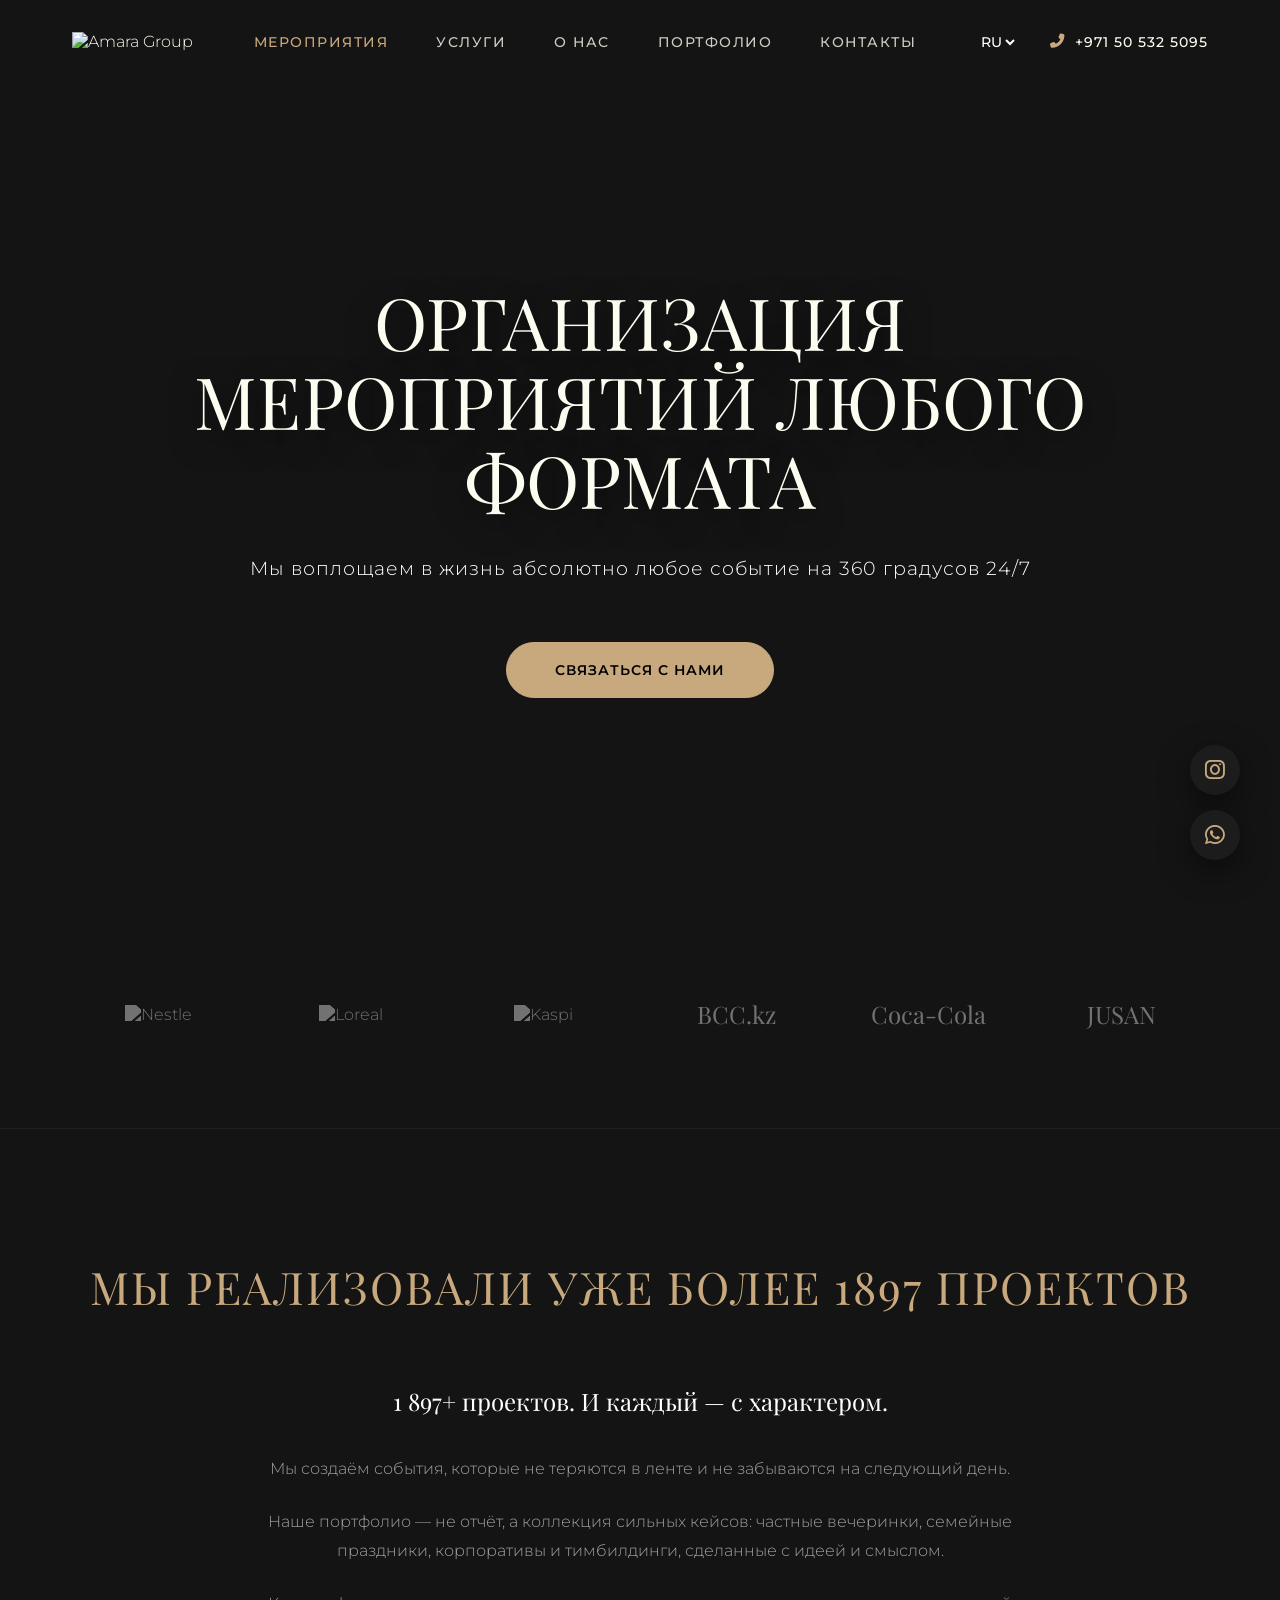
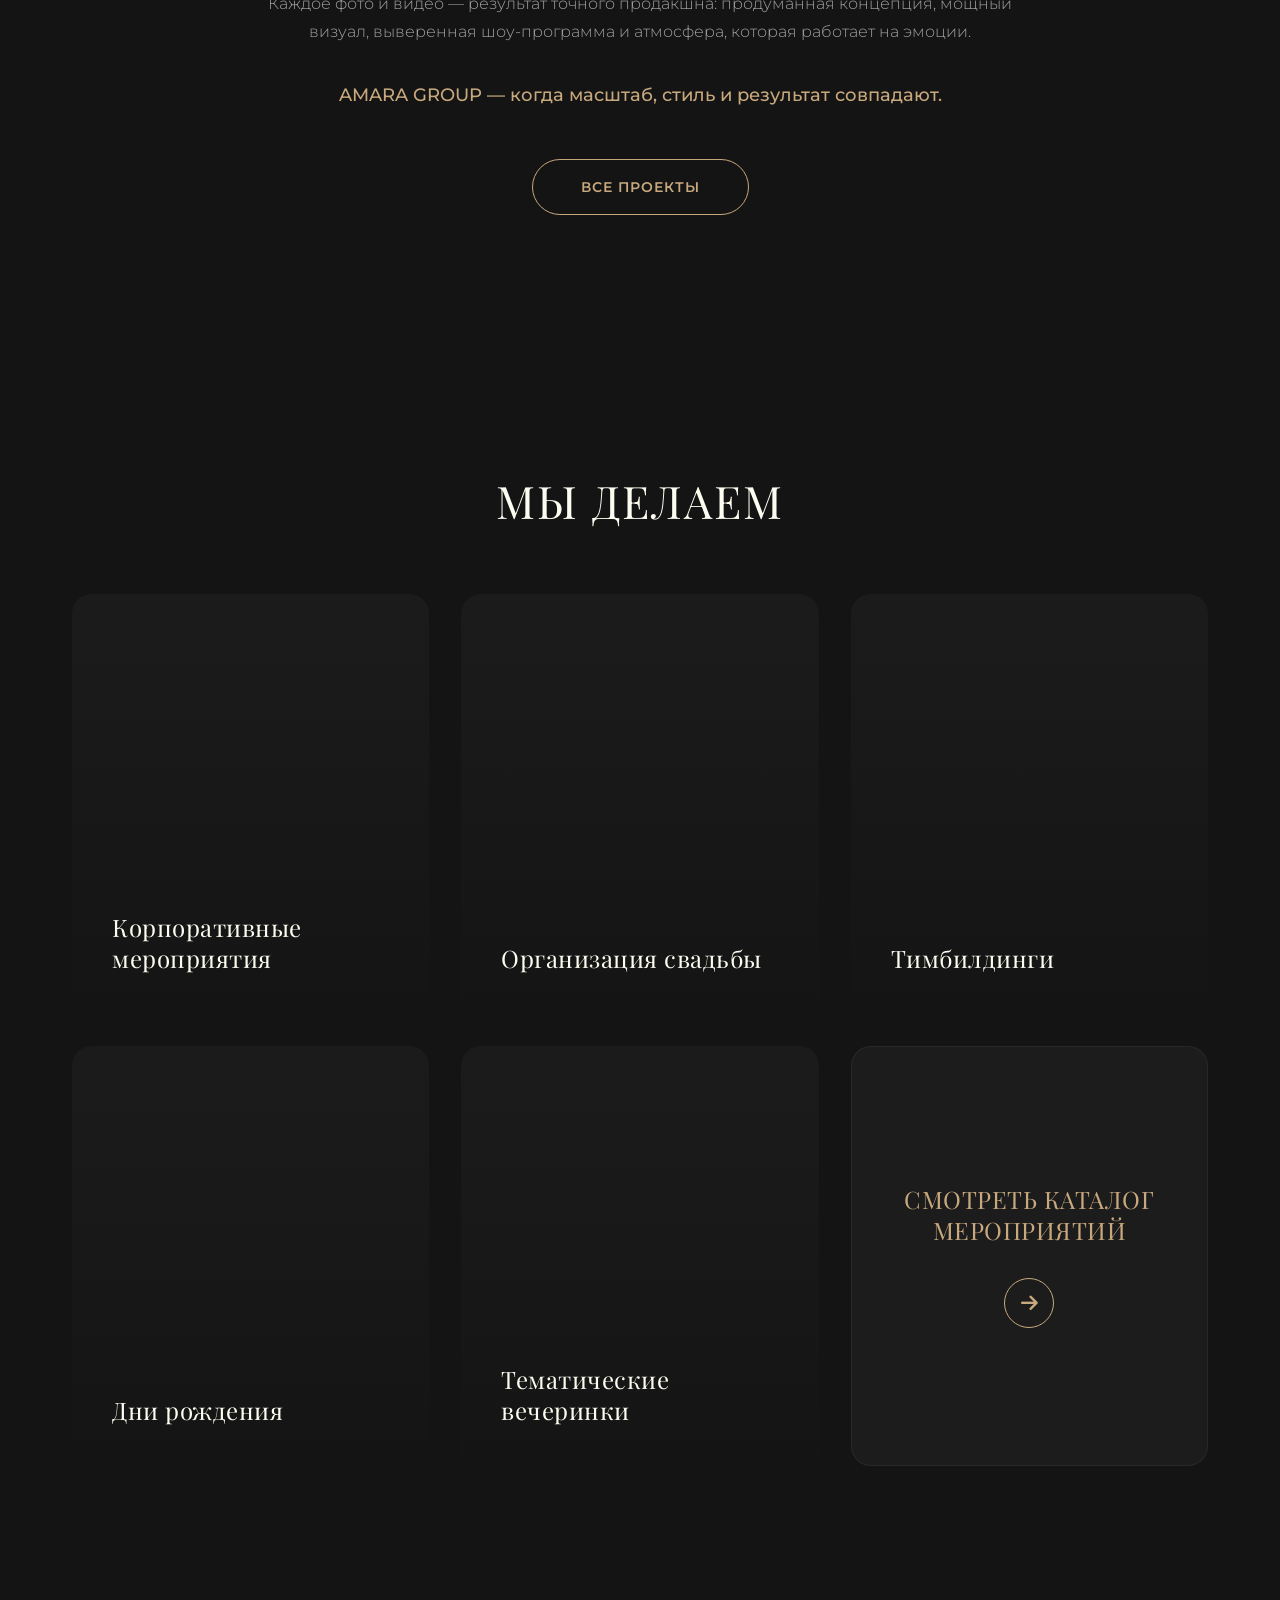
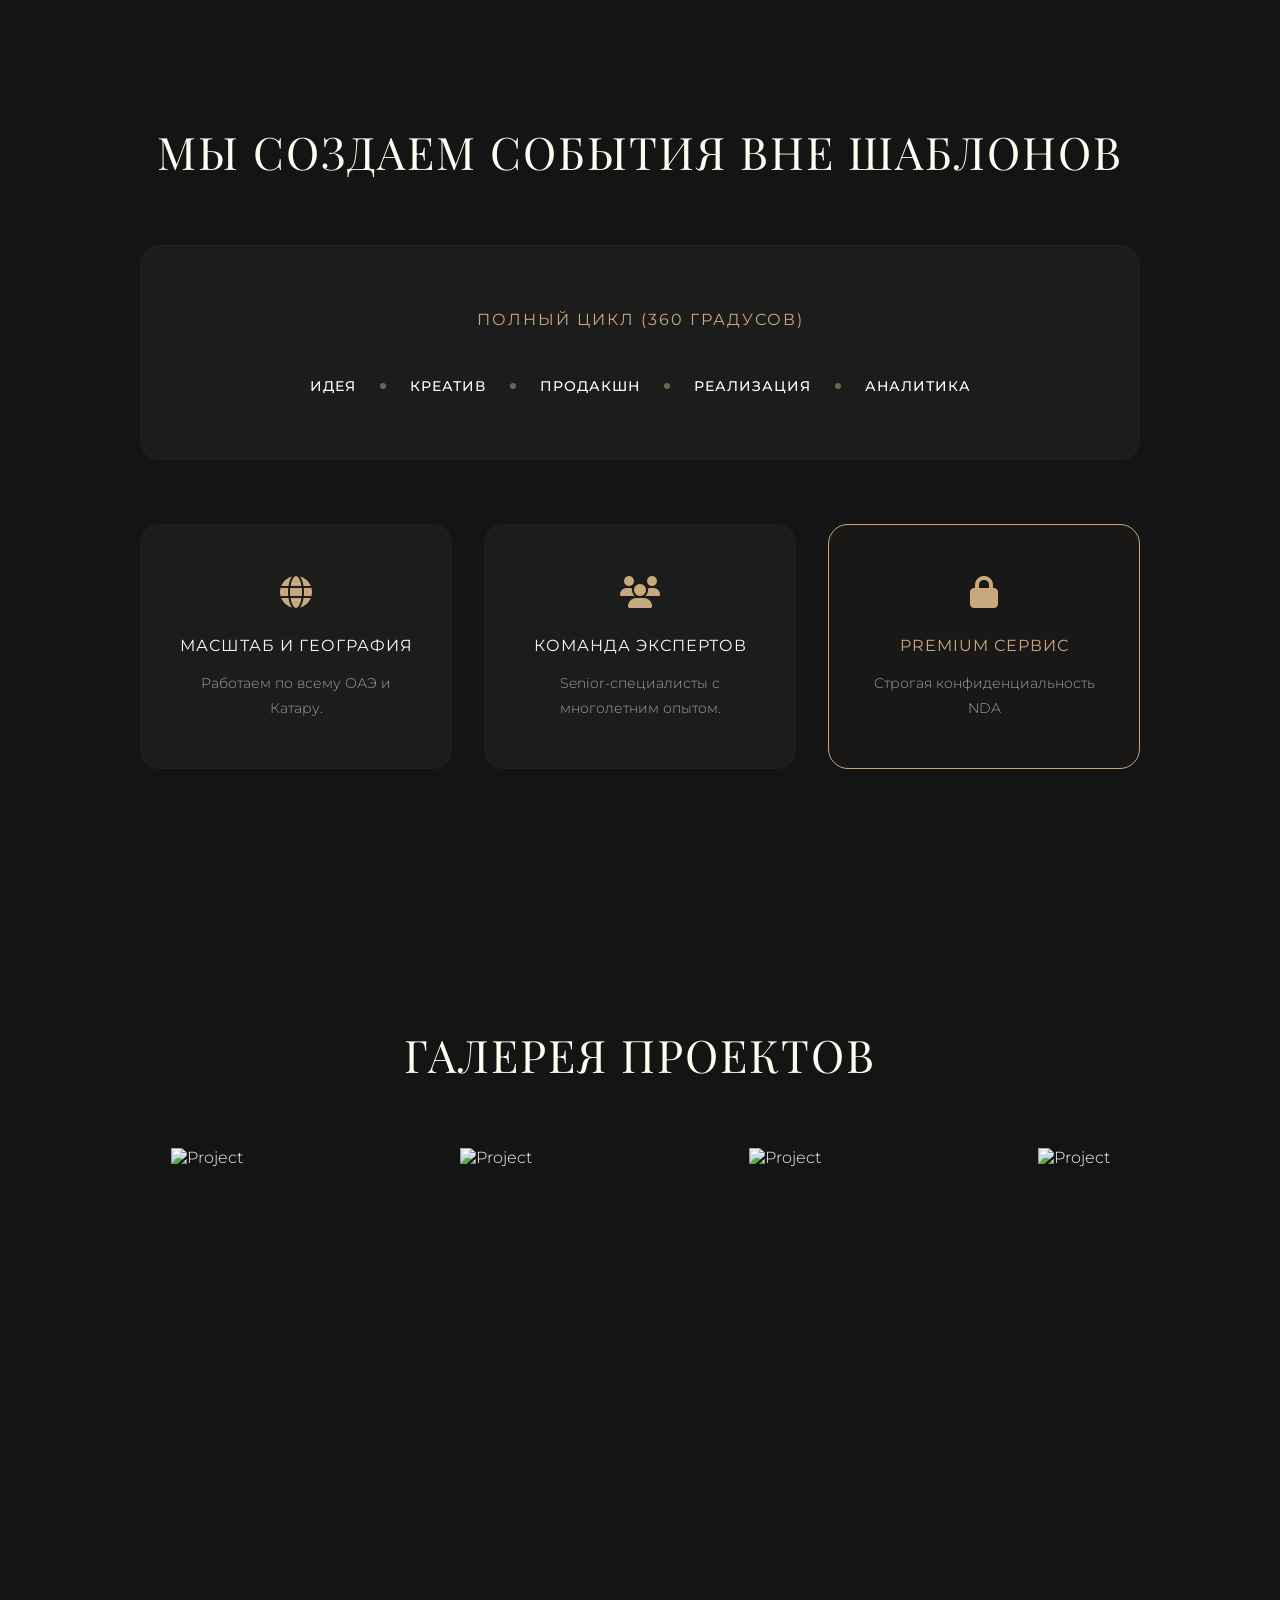
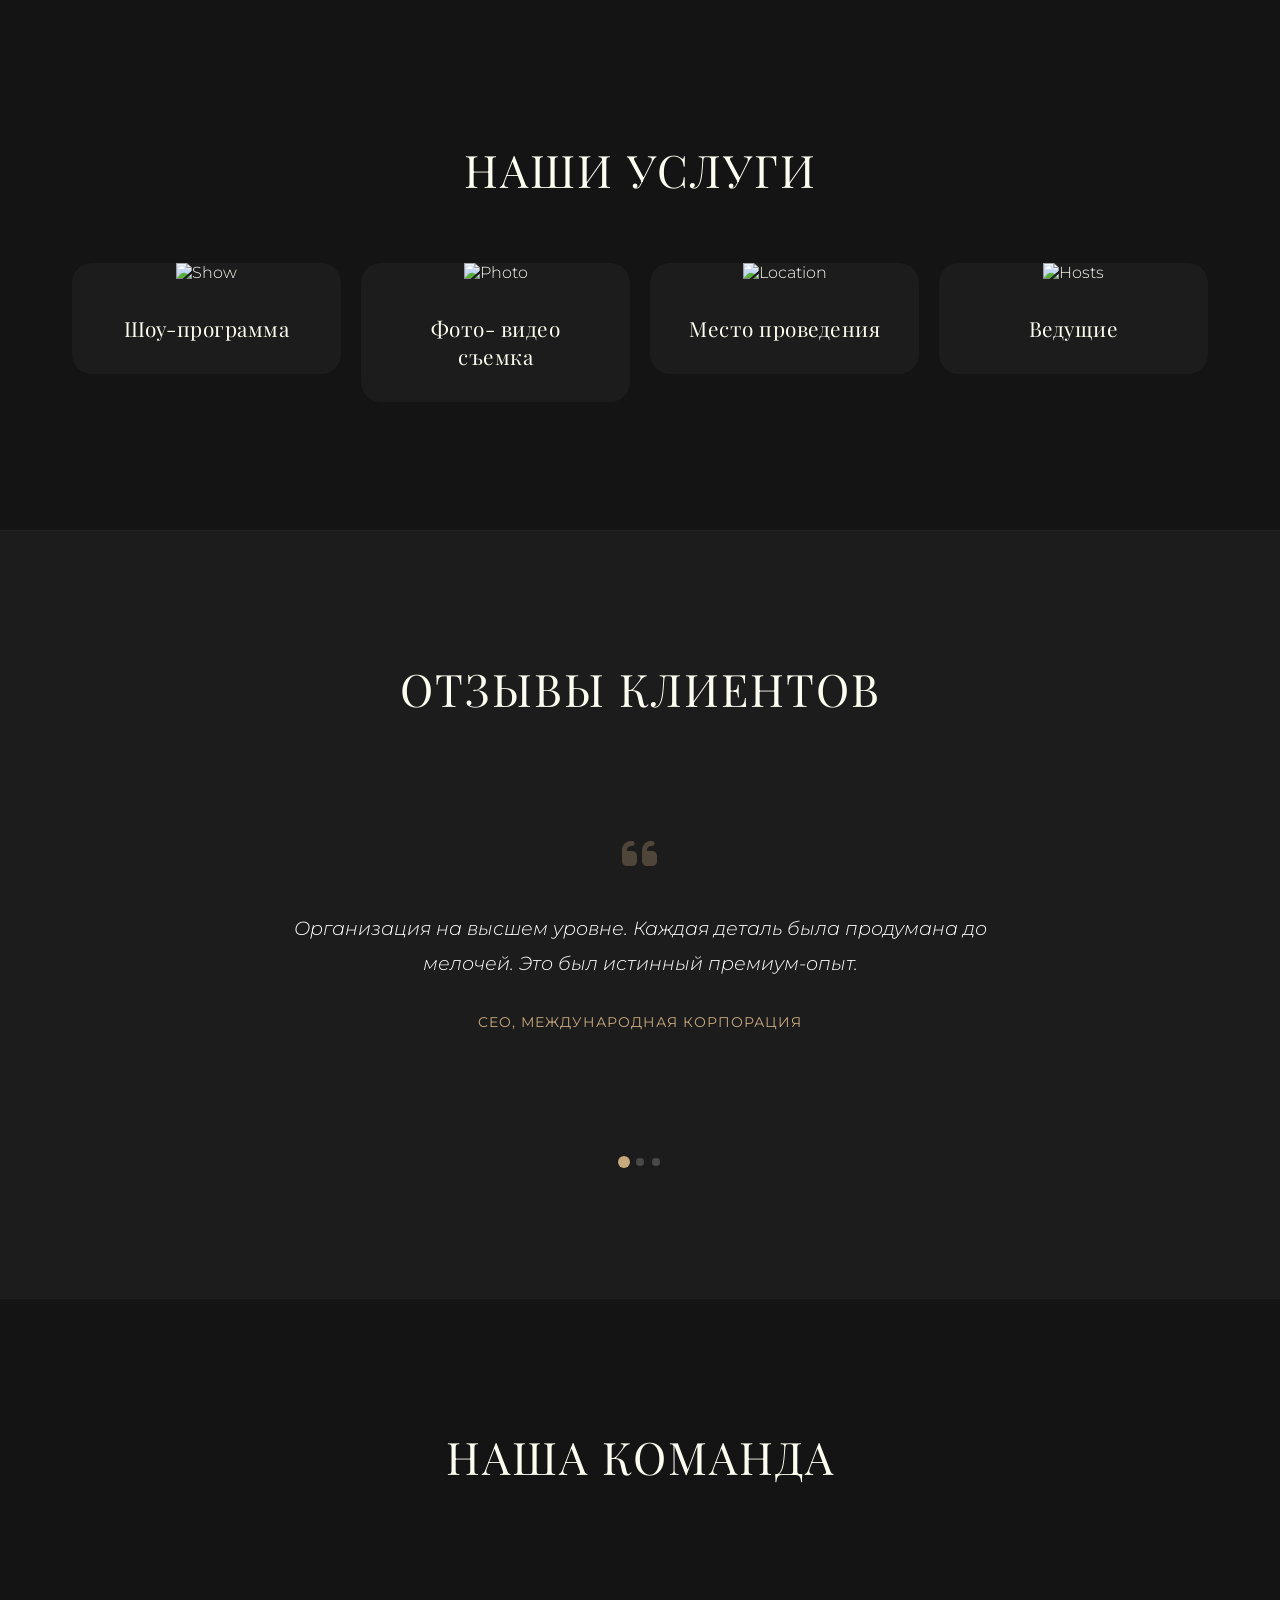
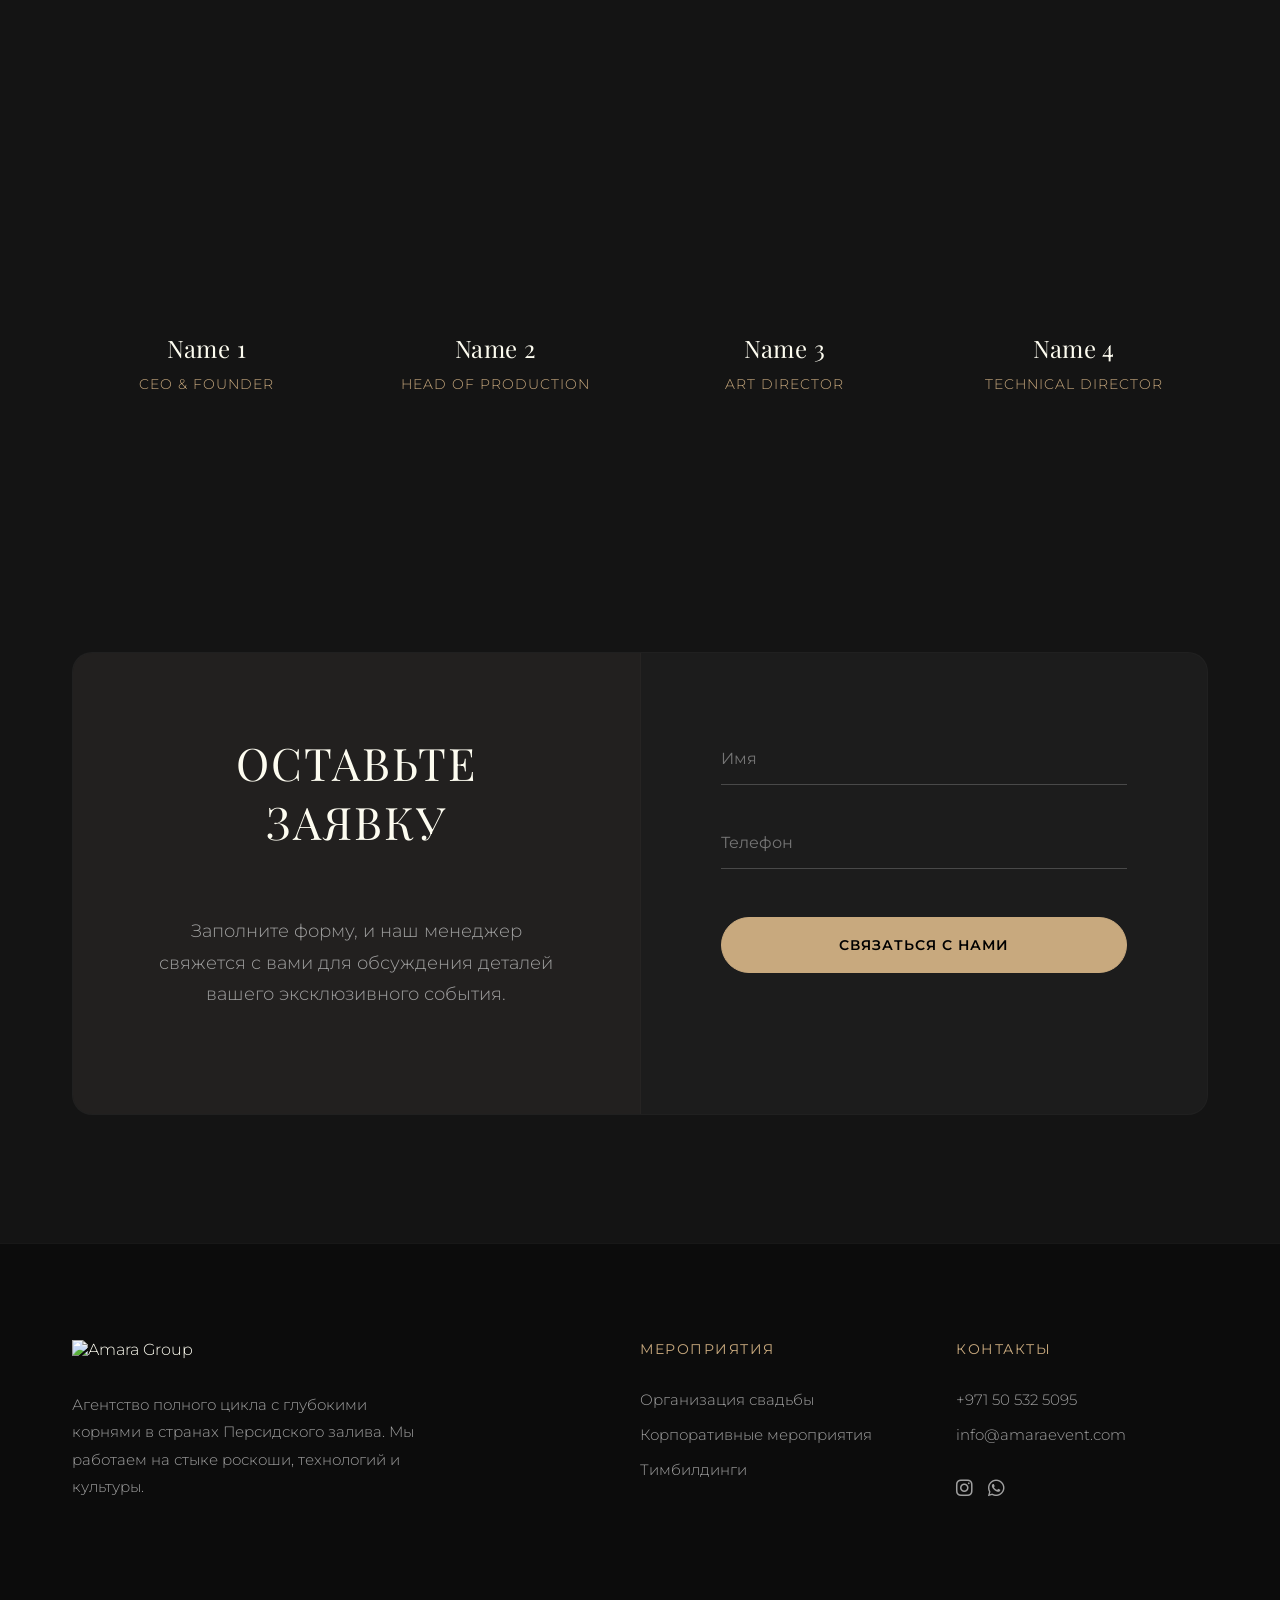
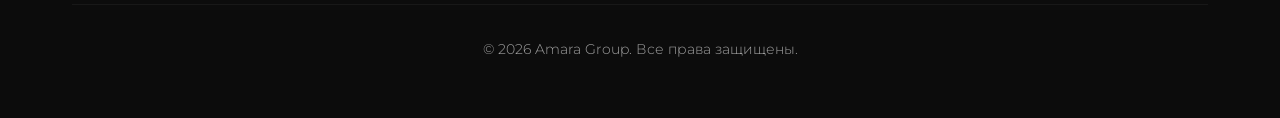
==== commit d358417b: "Final luxury design update" ====
--- a/index.html
+++ b/index.html
@@ -3,17 +3,20 @@
   <head>
     <meta charset="UTF-8" />
     <meta name="viewport" content="width=device-width, initial-scale=1.0" />
-    <title>Amara Group | Организация мероприятий</title>
+    <title>Amara Group | Premium Event Agency</title>
 
     <meta
       name="description"
-      content="Amara Group — агентство полного цикла в ОАЭ и Катаре. Организация роскошных свадеб, корпоративных мероприятий, тимбилдингов и шоу-программ."
+      content="Amara Group — премиальное агентство полного цикла в ОАЭ и Катаре. Эксклюзивные мероприятия, роскошные свадьбы и VIP-корпоративы."
     />
 
+    <link rel="preconnect" href="https://fonts.googleapis.com" />
+    <link rel="preconnect" href="https://fonts.gstatic.com" crossorigin />
     <link
-      href="https://fonts.googleapis.com/css2?family=Montserrat:wght@400;500;600;700;800;900&display=swap"
+      href="https://fonts.googleapis.com/css2?family=Montserrat:wght@300;400;500;600&family=Playfair+Display:ital,wght@0,400;0,600;0,700;1,400&display=swap"
       rel="stylesheet"
     />
+
     <link
       rel="stylesheet"
       href="https://cdn.jsdelivr.net/npm/swiper@11/swiper-bundle.min.css"
@@ -38,15 +41,15 @@
     <script src="js/animations.js" defer></script>
     <script src="js/portfolio.js" defer></script>
   </head>
-  <body class="dark-theme">
+  <body class="luxury-dark">
     <div class="floating-socials">
       <a
         href="https://www.instagram.com/amara.eventgroup/"
         target="_blank"
-        class="fs-inst"
+        class="fs-icon"
         ><i class="fab fa-instagram"></i
       ></a>
-      <a href="https://w.app/xpcw7w" target="_blank" class="fs-wa"
+      <a href="https://w.app/xpcw7w" target="_blank" class="fs-icon"
         ><i class="fab fa-whatsapp"></i
       ></a>
     </div>
@@ -76,7 +79,7 @@
             </select>
           </div>
           <a href="tel:+971505325095" class="phone"
-            ><i class="fas fa-phone-alt"></i> +971 (50) 532-5095</a
+            ><i class="fas fa-phone-alt"></i> +971 50 532 5095</a
           >
           <div class="hamburger"><i class="fas fa-bars"></i></div>
         </div>
@@ -103,271 +106,73 @@
     </div>
 
     <main>
-      <section class="hero">
-        <video autoplay muted loop playsinline class="hero-video">
-          <source src="assets/video/hero.mp4" type="video/mp4" />
-        </video>
+      <section class="hero-luxury">
+        <div
+          class="hero-bg"
+          style="
+            background-image: url(&quot;https://images.unsplash.com/photo-1519167758481-83f550bb49b3?q=80&w=2000&auto=format&fit=crop&quot;);
+          "
+        ></div>
         <div class="hero-overlay"></div>
-        <div class="container hero-content">
-          <h1 data-i18n="hero_title_new">
-            ОРГАНИЗАЦИЯ МЕРОПРИЯТИЙ<br />ЛЮБОГО ФОРМАТА!
+        <div class="container hero-content text-center">
+          <h1 class="hero-title animate-fade-up" data-i18n="hero_title_new">
+            ОРГАНИЗАЦИЯ МЕРОПРИЯТИЙ ЛЮБОГО ФОРМАТА
           </h1>
-          <div class="hero-features">
-            <div class="hf-item">
-              <i class="fas fa-star gradient-text"></i>
-              <span data-i18n="hf_quality">КАЧЕСТВО</span>
-            </div>
-            <div class="hf-item">
-              <i class="fas fa-lightbulb gradient-text"></i>
-              <span data-i18n="hf_creative">КРЕАТИВ</span>
-            </div>
-            <div class="hf-item">
-              <i class="fas fa-stopwatch gradient-text"></i>
-              <span data-i18n="hf_time">ВРЕМЯ</span>
-            </div>
-          </div>
-        </div>
-      </section>
-
-      <section class="out-of-box section-padding">
-        <div class="container">
-          <h2 class="section-title text-center" data-i18n="out_box_title">
-            МЫ СОЗДАЕМ СОБЫТИЯ ВНЕ ШАБЛОНОВ
+          <p class="hero-subtitle animate-fade-up" data-i18n="hero_desc_new">
+            Мы воплощаем в жизнь абсолютно любое событие на 360 градусов 24/7
+          </p>
+          <div class="hero-actions animate-fade-up">
+            <a href="#contact" class="btn-gold" data-i18n="btn_send"
+              >Связаться с нами</a
+            >
+          </div>
+        </div>
+      </section>
+
+      <section class="trust-logos section-padding">
+        <div class="container text-center">
+          <div class="swiper clients-swiper">
+            <div class="swiper-wrapper">
+              <div class="swiper-slide client-logo">
+                <img
+                  src="https://www.amaraevent.com/nestle_new_logo_2.png"
+                  alt="Nestle"
+                />
+              </div>
+              <div class="swiper-slide client-logo">
+                <img
+                  src="https://www.amaraevent.com/loreal_new__logo_2.png"
+                  alt="Loreal"
+                />
+              </div>
+              <div class="swiper-slide client-logo">
+                <img
+                  src="https://www.amaraevent.com/kaspi_new_logo_2.png"
+                  alt="Kaspi"
+                />
+              </div>
+              <div class="swiper-slide client-logo">
+                <span class="logo-text">BCC.kz</span>
+              </div>
+              <div class="swiper-slide client-logo">
+                <span class="logo-text">Coca-Cola</span>
+              </div>
+              <div class="swiper-slide client-logo">
+                <span class="logo-text">JUSAN</span>
+              </div>
+            </div>
+          </div>
+        </div>
+      </section>
+
+      <section class="stats-luxury section-padding">
+        <div class="container text-center">
+          <h2 class="section-title gold-text" data-i18n="stats_title">
+            МЫ РЕАЛИЗОВАЛИ УЖЕ БОЛЕЕ 1897 ПРОЕКТОВ
           </h2>
-          <div class="oob-grid">
-            <div class="oob-left">
-              <div class="oob-box-title">
-                <span data-i18n="oob_360" class="gradient-text"
-                  >ПОЛНЫЙ ЦИКЛ (360 ГРАДУСОВ)</span
-                >
-              </div>
-              <div class="oob-steps">
-                <div class="step-item">
-                  <div class="step-icon"><i class="far fa-lightbulb"></i></div>
-                  <span data-i18n="c_idea">Идея</span>
-                </div>
-                <i class="fas fa-arrow-right step-arrow"></i>
-                <div class="step-item">
-                  <div class="step-icon"><i class="fas fa-magic"></i></div>
-                  <span data-i18n="c_creative">Креатив</span>
-                </div>
-                <i class="fas fa-arrow-right step-arrow"></i>
-                <div class="step-item">
-                  <div class="step-icon"><i class="fas fa-box-open"></i></div>
-                  <span data-i18n="c_prod">Продакшн</span>
-                </div>
-                <i class="fas fa-arrow-right step-arrow"></i>
-                <div class="step-item">
-                  <div class="step-icon">
-                    <i class="fas fa-clipboard-check"></i>
-                  </div>
-                  <span data-i18n="c_realize">Реализация</span>
-                </div>
-                <i class="fas fa-arrow-right step-arrow"></i>
-                <div class="step-item">
-                  <div class="step-icon"><i class="fas fa-chart-bar"></i></div>
-                  <span data-i18n="c_analytics">Аналитика</span>
-                </div>
-              </div>
-            </div>
-            <div class="oob-right">
-              <div class="r-card">
-                <div class="r-card-icon">
-                  <i class="fas fa-globe gradient-text"></i>
-                </div>
-                <div class="r-card-text">
-                  <h4 data-i18n="oob_c1">МАСШТАБ И ГЕОГРАФИЯ</h4>
-                </div>
-              </div>
-              <div class="r-card">
-                <div class="r-card-icon">
-                  <i class="fas fa-users gradient-text"></i>
-                </div>
-                <div class="r-card-text">
-                  <h4 data-i18n="oob_c2">КОМАНДА ЭКСПЕРТОВ</h4>
-                </div>
-              </div>
-              <div class="r-card outline">
-                <div class="r-card-text">
-                  <h4 data-i18n="oob_c3" class="gradient-text">
-                    PREMIUM СЕРВИС
-                  </h4>
-                </div>
-              </div>
-            </div>
-          </div>
-        </div>
-      </section>
-
-      <section class="what-we-do section-padding">
-        <div class="container">
-          <h2 class="section-title text-center" data-i18n="wwd_title">
-            МЫ ДЕЛАЕМ
-          </h2>
-          <div class="wd-grid">
-            <a href="services.html" class="wd-card">
-              <img
-                src="https://images.unsplash.com/photo-1511578314322-379afb476865?w=600"
-                alt="Corporate"
-              />
-              <div class="wd-overlay"></div>
-              <div class="wd-content">
-                <h3 data-i18n="srv_2_t">Корпоративные<br />мероприятия</h3>
-                <div class="wd-arrow"><i class="fas fa-arrow-right"></i></div>
-              </div>
-            </a>
-            <a href="services.html" class="wd-card">
-              <img
-                src="https://images.unsplash.com/photo-1519225421980-715cb0215aed?w=600"
-                alt="Wedding"
-              />
-              <div class="wd-overlay"></div>
-              <div class="wd-content">
-                <h3 data-i18n="wwd_wedding">Организация свадьбы</h3>
-                <div class="wd-arrow"><i class="fas fa-arrow-right"></i></div>
-              </div>
-            </a>
-            <a href="services.html" class="wd-card">
-              <img
-                src="https://images.unsplash.com/photo-1556761175-5973dc0f32b7?w=600"
-                alt="Team building"
-              />
-              <div class="wd-overlay"></div>
-              <div class="wd-content">
-                <h3 data-i18n="wwd_teambuilding">Тимбилдинги</h3>
-                <div class="wd-arrow"><i class="fas fa-arrow-right"></i></div>
-              </div>
-            </a>
-            <a href="services.html" class="wd-card">
-              <img
-                src="https://images.unsplash.com/photo-1530103862676-de8c9debad1d?w=600"
-                alt="Birthday"
-              />
-              <div class="wd-overlay"></div>
-              <div class="wd-content">
-                <h3 data-i18n="wwd_birthday">Дни рождения</h3>
-                <div class="wd-arrow"><i class="fas fa-arrow-right"></i></div>
-              </div>
-            </a>
-            <a href="services.html" class="wd-card">
-              <img
-                src="https://images.unsplash.com/photo-1492684223066-81342ee5ff30?w=600"
-                alt="Theme party"
-              />
-              <div class="wd-overlay"></div>
-              <div class="wd-content">
-                <h3 data-i18n="wwd_party">Тематические вечеринки</h3>
-                <div class="wd-arrow"><i class="fas fa-arrow-right"></i></div>
-              </div>
-            </a>
-            <a href="portfolio.html" class="wd-card text-card">
-              <h3 data-i18n="wwd_catalog" class="gradient-text">
-                СМОТРЕТЬ<br />КАТАЛОГ<br />МЕРОПРИЯТИЙ
-              </h3>
-              <div class="wd-arrow"><i class="fas fa-arrow-right"></i></div>
-            </a>
-          </div>
-        </div>
-      </section>
-
-      <section class="lead-form-section" id="contact">
-        <div class="container">
-          <div class="lead-content text-center">
-            <h2 class="lead-title" data-i18n="lead_title">
-              ОСТАВЬТЕ ЗАЯВКУ, МЫ ПОДБЕРЕМ ДЛЯ ВАС ЛУЧШЕЕ ПРЕДЛОЖЕНИЕ!
-            </h2>
-            <form class="lead-form">
-              <input
-                type="text"
-                data-i18n="pl_name"
-                placeholder="Имя"
-                required
-              />
-              <input type="tel" placeholder="Телефон" required />
-              <button type="submit" class="btn-gradient" data-i18n="btn_send">
-                Отправить
-              </button>
-            </form>
-          </div>
-        </div>
-      </section>
-
-      <section class="services-slider-section section-padding">
-        <div class="container">
-          <h2 class="section-title text-center" data-i18n="srv_label">
-            НАШИ УСЛУГИ
-          </h2>
-          <div class="swiper services-swiper">
-            <div class="swiper-wrapper">
-              <div class="swiper-slide srv-card">
-                <img
-                  src="https://images.unsplash.com/photo-1517457373958-b7bdd4587205?w=600"
-                  alt="Tech"
-                />
-                <div class="srv-content">
-                  <h3 data-i18n="srv_tech">Шоу-программа</h3>
-                  <div class="srv-arrow">
-                    <i class="fas fa-arrow-right"></i>
-                  </div>
-                </div>
-              </div>
-              <div class="swiper-slide srv-card">
-                <img
-                  src="https://images.unsplash.com/photo-1519167758481-83f550bb49b3?w=600"
-                  alt="Photo"
-                />
-                <div class="srv-content">
-                  <h3 data-i18n="srv_photo">Фото- видео съемка</h3>
-                  <div class="srv-arrow">
-                    <i class="fas fa-arrow-right"></i>
-                  </div>
-                </div>
-              </div>
-              <div class="swiper-slide srv-card">
-                <img
-                  src="https://images.unsplash.com/photo-1540575467063-178a50c2df87?w=600"
-                  alt="Loc"
-                />
-                <div class="srv-content">
-                  <h3 data-i18n="srv_loc">Место проведения</h3>
-                  <div class="srv-arrow">
-                    <i class="fas fa-arrow-right"></i>
-                  </div>
-                </div>
-              </div>
-              <div class="swiper-slide srv-card">
-                <img
-                  src="https://images.unsplash.com/photo-1621263764928-df1444c5e859?w=600"
-                  alt="Host"
-                />
-                <div class="srv-content">
-                  <h3 data-i18n="srv_host">Ведущие</h3>
-                  <div class="srv-arrow">
-                    <i class="fas fa-arrow-right"></i>
-                  </div>
-                </div>
-              </div>
-            </div>
-            <div class="swiper-pagination"></div>
-          </div>
-        </div>
-      </section>
-
-      <section class="stats-section section-padding">
-        <div class="container stats-container">
-          <div class="stats-left">
-            <h2 data-i18n="stats_title" class="gradient-text">
-              МЫ РЕАЛИЗОВАЛИ УЖЕ<br />БОЛЕЕ 1897 ПРОЕКТОВ
-            </h2>
-            <a href="portfolio.html" class="btn-gradient" data-i18n="port_view"
-              >Все проекты</a
-            >
-          </div>
-          <div class="stats-right">
-            <p>
-              <strong data-i18n="st_p1_s"
-                >1 897+ проектов. И каждый — с характером.</strong
-              >
+          <div class="stats-text-wrapper">
+            <p class="stats-lead" data-i18n="st_p1_s">
+              1 897+ проектов. И каждый — с характером.
             </p>
             <p data-i18n="st_p2">
               Мы создаём события, которые не теряются в ленте и не забываются на
@@ -383,47 +188,184 @@
               концепция, мощный визуал, выверенная шоу-программа и атмосфера,
               которая работает на эмоции.
             </p>
-            <p data-i18n="st_p5">
+            <p class="stats-highlight" data-i18n="st_p5">
               AMARA GROUP — когда масштаб, стиль и результат совпадают.
             </p>
-          </div>
-        </div>
-      </section>
-
-      <section class="gallery-section section-padding">
-        <div class="container">
-          <h2 class="section-title text-center" data-i18n="gallery_title">
+            <div class="stats-btn-wrap">
+              <a
+                href="portfolio.html"
+                class="btn-gold-outline"
+                data-i18n="port_view"
+                >Все проекты</a
+              >
+            </div>
+          </div>
+        </div>
+      </section>
+
+      <section class="what-we-do-luxury section-padding">
+        <div class="container text-center">
+          <h2 class="section-title" data-i18n="wwd_title">МЫ ДЕЛАЕМ</h2>
+          <div class="services-luxury-grid">
+            <a href="services.html" class="luxury-card">
+              <div
+                class="luxury-card-img"
+                style="
+                  background-image: url(&quot;https://images.unsplash.com/photo-1511578314322-379afb476865?q=80&w=800&auto=format&fit=crop&quot;);
+                "
+              ></div>
+              <div class="luxury-card-overlay"></div>
+              <div class="luxury-card-content">
+                <h3 data-i18n="srv_2_t">Корпоративные мероприятия</h3>
+              </div>
+            </a>
+            <a href="services.html" class="luxury-card">
+              <div
+                class="luxury-card-img"
+                style="
+                  background-image: url(&quot;https://images.unsplash.com/photo-1519225421980-715cb0215aed?q=80&w=800&auto=format&fit=crop&quot;);
+                "
+              ></div>
+              <div class="luxury-card-overlay"></div>
+              <div class="luxury-card-content">
+                <h3 data-i18n="wwd_wedding">Организация свадьбы</h3>
+              </div>
+            </a>
+            <a href="services.html" class="luxury-card">
+              <div
+                class="luxury-card-img"
+                style="
+                  background-image: url(&quot;https://images.unsplash.com/photo-1556761175-5973dc0f32b7?q=80&w=800&auto=format&fit=crop&quot;);
+                "
+              ></div>
+              <div class="luxury-card-overlay"></div>
+              <div class="luxury-card-content">
+                <h3 data-i18n="wwd_teambuilding">Тимбилдинги</h3>
+              </div>
+            </a>
+            <a href="services.html" class="luxury-card">
+              <div
+                class="luxury-card-img"
+                style="
+                  background-image: url(&quot;https://images.unsplash.com/photo-1530103862676-de8c9debad1d?q=80&w=800&auto=format&fit=crop&quot;);
+                "
+              ></div>
+              <div class="luxury-card-overlay"></div>
+              <div class="luxury-card-content">
+                <h3 data-i18n="wwd_birthday">Дни рождения</h3>
+              </div>
+            </a>
+            <a href="services.html" class="luxury-card">
+              <div
+                class="luxury-card-img"
+                style="
+                  background-image: url(&quot;https://images.unsplash.com/photo-1492684223066-81342ee5ff30?q=80&w=800&auto=format&fit=crop&quot;);
+                "
+              ></div>
+              <div class="luxury-card-overlay"></div>
+              <div class="luxury-card-content">
+                <h3 data-i18n="wwd_party">Тематические вечеринки</h3>
+              </div>
+            </a>
+            <a href="portfolio.html" class="luxury-card text-only-card">
+              <div class="luxury-card-content centered-content">
+                <h3 class="gold-text" data-i18n="wwd_catalog">
+                  СМОТРЕТЬ КАТАЛОГ МЕРОПРИЯТИЙ
+                </h3>
+                <div class="luxury-arrow">
+                  <i class="fas fa-arrow-right"></i>
+                </div>
+              </div>
+            </a>
+          </div>
+        </div>
+      </section>
+
+      <section class="out-of-box-luxury section-padding">
+        <div class="container text-center">
+          <h2 class="section-title" data-i18n="out_box_title">
+            МЫ СОЗДАЕМ СОБЫТИЯ ВНЕ ШАБЛОНОВ
+          </h2>
+          <div class="oob-luxury-wrapper">
+            <div class="oob-360-block">
+              <h3 class="gold-text" data-i18n="oob_360">
+                ПОЛНЫЙ ЦИКЛ (360 ГРАДУСОВ)
+              </h3>
+              <div class="cycle-luxury-flow">
+                <div class="cycle-item">
+                  <span data-i18n="c_idea">Идея</span>
+                </div>
+                <div class="cycle-dot"></div>
+                <div class="cycle-item">
+                  <span data-i18n="c_creative">Креатив</span>
+                </div>
+                <div class="cycle-dot"></div>
+                <div class="cycle-item">
+                  <span data-i18n="c_prod">Продакшн</span>
+                </div>
+                <div class="cycle-dot"></div>
+                <div class="cycle-item">
+                  <span data-i18n="c_realize">Реализация</span>
+                </div>
+                <div class="cycle-dot"></div>
+                <div class="cycle-item">
+                  <span data-i18n="c_analytics">Аналитика</span>
+                </div>
+              </div>
+            </div>
+            <div class="oob-features-grid">
+              <div class="feature-luxury-card">
+                <div class="feat-icon"><i class="fas fa-globe"></i></div>
+                <h4 data-i18n="oob_c1">МАСШТАБ И ГЕОГРАФИЯ</h4>
+                <p data-i18n="oob_c1_d">Работаем по всему ОАЭ и Катару.</p>
+              </div>
+              <div class="feature-luxury-card">
+                <div class="feat-icon"><i class="fas fa-users"></i></div>
+                <h4 data-i18n="oob_c2">КОМАНДА ЭКСПЕРТОВ</h4>
+                <p data-i18n="oob_c2_d">
+                  Senior-специалисты с многолетним опытом.
+                </p>
+              </div>
+              <div class="feature-luxury-card highlight-card">
+                <div class="feat-icon"><i class="fas fa-lock"></i></div>
+                <h4 class="gold-text" data-i18n="oob_c3">PREMIUM СЕРВИС</h4>
+                <p data-i18n="oob_c3_d">Строгая конфиденциальность NDA</p>
+              </div>
+            </div>
+          </div>
+        </div>
+      </section>
+
+      <section class="gallery-luxury section-padding">
+        <div class="container text-center">
+          <h2 class="section-title" data-i18n="gallery_title">
             ГАЛЕРЕЯ ПРОЕКТОВ
           </h2>
           <div class="swiper gallery-swiper">
             <div class="swiper-wrapper">
-              <div class="swiper-slide gal-card">
-                <img
-                  src="https://images.unsplash.com/photo-1511578314322-379afb476865?w=600"
-                  alt="Gallery"
-                />
-                <div class="gal-info"><h3>Project 1</h3></div>
-              </div>
-              <div class="swiper-slide gal-card">
-                <img
-                  src="https://images.unsplash.com/photo-1517457373958-b7bdd4587205?w=600"
-                  alt="Gallery"
-                />
-                <div class="gal-info"><h3>Project 2</h3></div>
-              </div>
-              <div class="swiper-slide gal-card">
-                <img
-                  src="https://images.unsplash.com/photo-1540575467063-178a50c2df87?w=600"
-                  alt="Gallery"
-                />
-                <div class="gal-info"><h3>Project 3</h3></div>
-              </div>
-              <div class="swiper-slide gal-card">
-                <img
-                  src="https://images.unsplash.com/photo-1561489413-985b06da5bee?w=600"
-                  alt="Gallery"
-                />
-                <div class="gal-info"><h3>Project 4</h3></div>
+              <div class="swiper-slide gal-lux-card">
+                <img
+                  src="https://images.unsplash.com/photo-1511578314322-379afb476865?q=80&w=800&auto=format&fit=crop"
+                  alt="Project"
+                />
+              </div>
+              <div class="swiper-slide gal-lux-card">
+                <img
+                  src="https://images.unsplash.com/photo-1517457373958-b7bdd4587205?q=80&w=800&auto=format&fit=crop"
+                  alt="Project"
+                />
+              </div>
+              <div class="swiper-slide gal-lux-card">
+                <img
+                  src="https://images.unsplash.com/photo-1540575467063-178a50c2df87?q=80&w=800&auto=format&fit=crop"
+                  alt="Project"
+                />
+              </div>
+              <div class="swiper-slide gal-lux-card">
+                <img
+                  src="https://images.unsplash.com/photo-1561489413-985b06da5bee?q=80&w=800&auto=format&fit=crop"
+                  alt="Project"
+                />
               </div>
             </div>
             <div class="swiper-pagination"></div>
@@ -431,109 +373,146 @@
         </div>
       </section>
 
-      <section class="about-section section-padding" id="about">
-        <div class="container about-container">
-          <div class="about-content">
-            <h2 class="section-title" data-i18n="nav_about">О КОМПАНИИ</h2>
-            <p>
-              <strong>AMARA GROUP</strong> —
-              <span data-i18n="about_p1"
-                >агентство полного цикла с глубокими корнями в странах
-                Персидского залива. Мы работаем на стыке роскоши, технологий и
-                культуры.</span
-              >
-            </p>
-            <a
-              href="services.html"
-              class="btn-gradient"
-              data-i18n="srv_more"
-              style="margin-top: 2rem"
-              >Узнать больше</a
-            >
-          </div>
-          <div class="about-image">
-            <img
-              src="https://images.unsplash.com/photo-1492684223066-81342ee5ff30?w=800"
-              alt="О компании"
-            />
-          </div>
-        </div>
-      </section>
-
-      <section class="how-we-work section-padding">
-        <div class="container">
-          <h2 class="section-title text-center" data-i18n="hww_title">
-            КАК МЫ РАБОТАЕМ?
+      <section class="services-slider-section section-padding">
+        <div class="container text-center">
+          <h2 class="section-title" data-i18n="srv_label">НАШИ УСЛУГИ</h2>
+          <div class="swiper services-swiper">
+            <div class="swiper-wrapper">
+              <div class="swiper-slide srv-lux-card">
+                <img
+                  src="https://images.unsplash.com/photo-1492684223066-81342ee5ff30?q=80&w=800&auto=format&fit=crop"
+                  alt="Show"
+                />
+                <div class="srv-lux-content">
+                  <h3 data-i18n="srv_tech">Шоу-программа</h3>
+                </div>
+              </div>
+              <div class="swiper-slide srv-lux-card">
+                <img
+                  src="https://images.unsplash.com/photo-1519167758481-83f550bb49b3?q=80&w=800&auto=format&fit=crop"
+                  alt="Photo"
+                />
+                <div class="srv-lux-content">
+                  <h3 data-i18n="srv_photo">Фото- видео съемка</h3>
+                </div>
+              </div>
+              <div class="swiper-slide srv-lux-card">
+                <img
+                  src="https://images.unsplash.com/photo-1540575467063-178a50c2df87?q=80&w=800&auto=format&fit=crop"
+                  alt="Location"
+                />
+                <div class="srv-lux-content">
+                  <h3 data-i18n="srv_loc">Место проведения</h3>
+                </div>
+              </div>
+              <div class="swiper-slide srv-lux-card">
+                <img
+                  src="https://images.unsplash.com/photo-1621263764928-df1444c5e859?q=80&w=800&auto=format&fit=crop"
+                  alt="Hosts"
+                />
+                <div class="srv-lux-content">
+                  <h3 data-i18n="srv_host">Ведущие</h3>
+                </div>
+              </div>
+            </div>
+            <div class="swiper-pagination"></div>
+          </div>
+        </div>
+      </section>
+
+      <section class="reviews-section section-padding">
+        <div class="container text-center">
+          <h2 class="section-title" data-i18n="reviews_title">
+            ОТЗЫВЫ КЛИЕНТОВ
           </h2>
-          <div class="hww-grid">
-            <div class="hww-card">
-              <i class="fas fa-file-alt"></i>
-              <h4 data-i18n="hww_1">Шаг 1. Заявка</h4>
-            </div>
-            <div class="hww-card">
-              <i class="fas fa-coffee"></i>
-              <h4 data-i18n="hww_2">Шаг 2. Встреча</h4>
-            </div>
-            <div class="hww-card">
-              <i class="fas fa-wallet"></i>
-              <h4 data-i18n="hww_3">Шаг 3. Предоплата</h4>
-            </div>
-            <div class="hww-card">
-              <i class="fas fa-search"></i>
-              <h4 data-i18n="hww_4">Шаг 4. Детали</h4>
-            </div>
-            <div class="hww-card">
-              <i class="fas fa-pencil-ruler"></i>
-              <h4 data-i18n="hww_5">Шаг 5. Концепция</h4>
-            </div>
-            <div class="hww-card">
-              <i class="fas fa-glass-cheers"></i>
-              <h4 data-i18n="hww_6">Шаг 6. Мероприятие</h4>
-            </div>
-          </div>
-        </div>
-      </section>
-
-      <section class="team-section section-padding">
+          <div class="swiper reviews-swiper">
+            <div class="swiper-wrapper">
+              <div class="swiper-slide review-card">
+                <div class="review-quote">
+                  <i class="fas fa-quote-left"></i>
+                </div>
+                <p class="review-text" data-i18n="review_1_text">
+                  Организация на высшем уровне. Каждая деталь была продумана до
+                  мелочей. Это был истинный премиум-опыт.
+                </p>
+                <h4 class="review-author" data-i18n="review_1_author">
+                  CEO, Международная корпорация
+                </h4>
+              </div>
+              <div class="swiper-slide review-card">
+                <div class="review-quote">
+                  <i class="fas fa-quote-left"></i>
+                </div>
+                <p class="review-text" data-i18n="review_2_text">
+                  Невероятное внимание к деталям и потрясающий вкус команды.
+                  Наша свадьба стала событием года.
+                </p>
+                <h4 class="review-author" data-i18n="review_2_author">
+                  VIP Клиент, Дубай
+                </h4>
+              </div>
+              <div class="swiper-slide review-card">
+                <div class="review-quote">
+                  <i class="fas fa-quote-left"></i>
+                </div>
+                <p class="review-text" data-i18n="review_3_text">
+                  Превосходный сервис и полная конфиденциальность. Мы доверяем
+                  свои мероприятия только Amara Group.
+                </p>
+                <h4 class="review-author" data-i18n="review_3_author">
+                  Генеральный директор, Катар
+                </h4>
+              </div>
+            </div>
+            <div class="swiper-pagination"></div>
+          </div>
+        </div>
+      </section>
+
+      <section class="team-luxury section-padding" id="about">
         <div class="container text-center">
           <h2 class="section-title" data-i18n="team_title">НАША КОМАНДА</h2>
           <div class="swiper team-swiper">
             <div class="swiper-wrapper">
-              <div class="swiper-slide team-card">
+              <div class="swiper-slide team-lux-card">
                 <div
-                  class="team-img"
+                  class="team-lux-img"
                   style="
-                    background-image: url(&quot;https://images.unsplash.com/photo-1560250097-0b93528c311a?w=400&grayscale=1&quot;);
+                    background-image: url(&quot;https://images.unsplash.com/photo-1560250097-0b93528c311a?q=80&w=400&auto=format&fit=crop&grayscale=1&quot;);
                   "
                 ></div>
                 <h4>Name 1</h4>
-              </div>
-              <div class="swiper-slide team-card">
+                <p class="gold-text">CEO & Founder</p>
+              </div>
+              <div class="swiper-slide team-lux-card">
                 <div
-                  class="team-img"
+                  class="team-lux-img"
                   style="
-                    background-image: url(&quot;https://images.unsplash.com/photo-1573496359142-b8d87734a5a2?w=400&grayscale=1&quot;);
+                    background-image: url(&quot;https://images.unsplash.com/photo-1573496359142-b8d87734a5a2?q=80&w=400&auto=format&fit=crop&grayscale=1&quot;);
                   "
                 ></div>
                 <h4>Name 2</h4>
-              </div>
-              <div class="swiper-slide team-card">
+                <p class="gold-text">Head of Production</p>
+              </div>
+              <div class="swiper-slide team-lux-card">
                 <div
-                  class="team-img"
+                  class="team-lux-img"
                   style="
-                    background-image: url(&quot;https://images.unsplash.com/photo-1580489944761-15a19d654956?w=400&grayscale=1&quot;);
+                    background-image: url(&quot;https://images.unsplash.com/photo-1580489944761-15a19d654956?q=80&w=400&auto=format&fit=crop&grayscale=1&quot;);
                   "
                 ></div>
                 <h4>Name 3</h4>
-              </div>
-              <div class="swiper-slide team-card">
+                <p class="gold-text">Art Director</p>
+              </div>
+              <div class="swiper-slide team-lux-card">
                 <div
-                  class="team-img"
+                  class="team-lux-img"
                   style="
-                    background-image: url(&quot;https://images.unsplash.com/photo-1519085360753-af0119f7cbe7?w=400&grayscale=1&quot;);
+                    background-image: url(&quot;https://images.unsplash.com/photo-1519085360753-af0119f7cbe7?q=80&w=400&auto=format&fit=crop&grayscale=1&quot;);
                   "
                 ></div>
                 <h4>Name 4</h4>
+                <p class="gold-text">Technical Director</p>
               </div>
             </div>
             <div class="swiper-pagination"></div>
@@ -541,67 +520,61 @@
         </div>
       </section>
 
-      <section class="clients-section section-padding">
-        <div class="container text-center">
-          <h2 class="section-title" data-i18n="trusted_title">НАМ ДОВЕРЯЮТ</h2>
-          <div class="swiper clients-swiper">
-            <div class="swiper-wrapper">
-              <div class="swiper-slide client-logo">
-                <img
-                  src="https://www.amaraevent.com/nestle_new_logo_2.png"
-                  alt="Nestle"
-                />
-              </div>
-              <div class="swiper-slide client-logo">
-                <img
-                  src="https://www.amaraevent.com/loreal_new__logo_2.png"
-                  alt="Loreal"
-                />
-              </div>
-              <div class="swiper-slide client-logo">
-                <img
-                  src="https://www.amaraevent.com/kaspi_new_logo_2.png"
-                  alt="Kaspi"
-                />
-              </div>
-              <div class="swiper-slide client-logo"><span>BCC.kz</span></div>
-              <div class="swiper-slide client-logo"><span>Coca-Cola</span></div>
-              <div class="swiper-slide client-logo"><span>JUSAN</span></div>
+      <section class="contact-luxury section-padding" id="contact">
+        <div class="container">
+          <div class="contact-box">
+            <div class="contact-box-left text-center">
+              <h2 class="section-title" data-i18n="lead_title">
+                ОСТАВЬТЕ ЗАЯВКУ
+              </h2>
+              <p class="contact-sub" data-i18n="cta_desc">
+                Заполните форму, и наш менеджер свяжется с вами для обсуждения
+                деталей вашего эксклюзивного события.
+              </p>
+            </div>
+            <div class="contact-box-right">
+              <form class="luxury-form">
+                <div class="form-group">
+                  <input
+                    type="text"
+                    data-i18n="pl_name"
+                    placeholder="Имя"
+                    required
+                  />
+                </div>
+                <div class="form-group">
+                  <input type="tel" placeholder="Телефон" required />
+                </div>
+                <button
+                  type="submit"
+                  class="btn-gold w-100"
+                  data-i18n="btn_send"
+                >
+                  Отправить
+                </button>
+              </form>
             </div>
           </div>
         </div>
       </section>
     </main>
 
-    <footer class="footer">
+    <footer class="footer-luxury">
       <div class="container">
-        <div class="footer-top">
-          <div class="f-contact">
-            <a href="tel:+971505325095" class="f-phone"
-              ><i class="fas fa-phone-alt"></i> +971 50 532 5095</a
-            >
-            <a href="mailto:info@amaraevent.com" class="f-email"
-              >info@amaraevent.com</a
-            >
-          </div>
-          <div class="f-socials">
-            <a href="#" class="fs-circle"><i class="fab fa-youtube"></i></a>
-            <a href="https://w.app/xpcw7w" class="fs-circle"
-              ><i class="fab fa-whatsapp"></i
-            ></a>
-            <a href="#" class="fs-circle"
-              ><i class="fab fa-telegram-plane"></i
-            ></a>
-            <a
-              href="https://www.instagram.com/amara.eventgroup/"
-              class="fs-circle"
-              ><i class="fab fa-instagram"></i
-            ></a>
-          </div>
-        </div>
-        <div class="footer-links">
-          <div class="f-col">
-            <h4 data-i18n="ftr_nav">МЕРОПРИЯТИЯ</h4>
+        <div class="footer-grid">
+          <div class="f-brand">
+            <img
+              src="https://www.amaraevent.com/newwhotelogoamara.png"
+              alt="Amara Group"
+              class="f-logo"
+            />
+            <p class="f-desc" data-i18n="about_p1">
+              Агентство полного цикла с глубокими корнями в странах Персидского
+              залива. Мы работаем на стыке роскоши, технологий и культуры.
+            </p>
+          </div>
+          <div class="f-links">
+            <h4 class="gold-text" data-i18n="ftr_nav">МЕРОПРИЯТИЯ</h4>
             <a href="portfolio.html" data-i18n="wwd_wedding"
               >Организация свадьбы</a
             >
@@ -612,19 +585,23 @@
               >Тимбилдинги</a
             >
           </div>
-          <div class="f-col">
-            <h4 data-i18n="ftr_srv">НАШИ УСЛУГИ</h4>
-            <a href="services.html" data-i18n="srv_tech">Шоу-программа</a>
-            <a href="services.html" data-i18n="srv_photo">Фото- видео съемка</a>
-            <a href="services.html" data-i18n="srv_loc">Место проведения</a>
-          </div>
-          <div class="f-col">
-            <h4 data-i18n="ftr_company">КОМПАНИЯ</h4>
-            <a href="#about" data-i18n="nav_about">О нас</a>
-            <a href="contact.html" data-i18n="nav_contact">Контакты</a>
-          </div>
-        </div>
-        <div class="footer-bottom">
+          <div class="f-contact">
+            <h4 class="gold-text" data-i18n="nav_contact">КОНТАКТЫ</h4>
+            <a href="tel:+971505325095">+971 50 532 5095</a>
+            <a href="mailto:info@amaraevent.com">info@amaraevent.com</a>
+            <div class="f-socials">
+              <a
+                href="https://www.instagram.com/amara.eventgroup/"
+                target="_blank"
+                ><i class="fab fa-instagram"></i
+              ></a>
+              <a href="https://w.app/xpcw7w" target="_blank"
+                ><i class="fab fa-whatsapp"></i
+              ></a>
+            </div>
+          </div>
+        </div>
+        <div class="footer-bottom text-center">
           <p data-i18n="ftr_rights">© 2026 Amara Group. Все права защищены.</p>
         </div>
       </div>
--- a/css/style.css
+++ b/css/style.css
@@ -1,14 +1,13 @@
 :root {
-  --bg-main: #000000;
-  --bg-card: #0f0f0f;
-  --bg-card-hover: #1a1a1a;
-  --text-main: #ffffff;
-  --text-muted: #888888;
-  --gradient: linear-gradient(135deg, #e8385a 0%, #f5a623 100%);
-  --divider: rgba(255, 255, 255, 0.1);
-  --font-main: "Montserrat", sans-serif;
-}
-
+  --bg-main: #141414;
+  --bg-card: #1c1c1c;
+  --text-main: #fdfcf0;
+  --text-muted: #a0a0a0;
+  --accent-gold: #c8a97e;
+  --radius: 20px;
+  --font-heading: "Playfair Display", serif;
+  --font-text: "Montserrat", sans-serif;
+}
 * {
   margin: 0;
   padding: 0;
@@ -17,16 +16,17 @@
 html {
   scroll-behavior: smooth;
 }
-body.dark-theme {
-  font-family: var(--font-main);
+body.luxury-dark {
+  font-family: var(--font-text);
   color: var(--text-main);
   background-color: var(--bg-main);
   overflow-x: hidden;
+  font-weight: 300;
 }
 a {
   text-decoration: none !important;
   color: inherit;
-  transition: color 0.3s ease;
+  transition: all 0.4s ease;
 }
 ul,
 li {
@@ -41,103 +41,115 @@
 .text-center {
   text-align: center;
 }
-
 h1,
 h2,
 h3,
 h4 {
-  font-weight: 800;
-  text-transform: uppercase;
-  line-height: 1.2;
-  margin-bottom: 1rem;
+  font-family: var(--font-heading);
+  font-weight: 400;
+  margin-bottom: 1.5rem;
+  color: var(--text-main);
+  letter-spacing: 0.5px;
 }
 p {
-  line-height: 1.6;
-  margin-bottom: 1rem;
-  font-weight: 500;
+  line-height: 1.8;
+  margin-bottom: 1.5rem;
   color: var(--text-muted);
 }
+.gold-text {
+  color: var(--accent-gold) !important;
+}
 .section-padding {
-  padding: 6rem 0;
+  padding: 8rem 0;
 }
 .section-title {
-  font-size: 2.2rem;
-  margin-bottom: 3.5rem;
+  font-size: 2.8rem;
+  margin-bottom: 4rem;
+  text-transform: uppercase;
+  letter-spacing: 2px;
+}
+.btn-gold {
+  display: inline-block;
+  background: var(--accent-gold);
+  color: #000 !important;
+  padding: 1.2rem 3rem;
+  border-radius: 50px;
+  font-family: var(--font-text);
+  font-weight: 600;
+  text-transform: uppercase;
+  font-size: 0.85rem;
   letter-spacing: 1px;
-}
-
-.gradient-text {
-  background: var(--gradient);
-  -webkit-background-clip: text;
-  -webkit-text-fill-color: transparent;
+  border: 1px solid var(--accent-gold);
+  transition: all 0.4s ease;
+  cursor: pointer;
+  text-align: center;
+}
+.btn-gold:hover {
+  background: transparent;
+  color: var(--accent-gold) !important;
+}
+.btn-gold-outline {
   display: inline-block;
-}
-.btn-gradient {
-  display: inline-block;
-  background: var(--gradient);
-  color: #fff !important;
-  border: none;
-  padding: 1rem 2.5rem;
+  background: transparent;
+  color: var(--accent-gold) !important;
+  padding: 1.2rem 3rem;
   border-radius: 50px;
-  font-weight: 700;
-  text-transform: uppercase;
-  font-size: 0.9rem;
+  font-family: var(--font-text);
+  font-weight: 600;
+  text-transform: uppercase;
+  font-size: 0.85rem;
+  letter-spacing: 1px;
+  border: 1px solid var(--accent-gold);
+  transition: all 0.4s ease;
   cursor: pointer;
-  transition:
-    opacity 0.3s ease,
-    transform 0.3s ease;
-  text-align: center;
-}
-.btn-gradient:hover {
-  opacity: 0.9;
-  transform: translateY(-2px);
-}
-
+  text-align: center;
+}
+.btn-gold-outline:hover {
+  background: var(--accent-gold);
+  color: #000 !important;
+}
 .floating-socials {
   position: fixed;
-  bottom: 30px;
-  right: 30px;
+  bottom: 40px;
+  right: 40px;
   display: flex;
   flex-direction: column;
-  gap: 10px;
+  gap: 15px;
   z-index: 9999;
 }
-.floating-socials a {
+.fs-icon {
   width: 50px;
   height: 50px;
   border-radius: 50%;
   display: flex;
   align-items: center;
   justify-content: center;
-  color: #fff;
-  font-size: 1.5rem;
-  transition: transform 0.3s;
-}
-.floating-socials a:hover {
-  transform: scale(1.1);
-  color: #fff !important;
-}
-.fs-inst {
-  background: linear-gradient(45deg, #f09433 0%, #dc2743 50%, #bc1888 100%);
-}
-.fs-wa {
-  background: #25d366;
-}
-
+  background: var(--bg-card);
+  color: var(--accent-gold);
+  font-size: 1.4rem;
+  transition:
+    transform 0.4s,
+    background 0.4s;
+  box-shadow: 0 10px 30px rgba(0, 0, 0, 0.5);
+}
+.fs-icon:hover {
+  transform: translateY(-5px);
+  background: var(--accent-gold);
+  color: #000 !important;
+}
 .header {
   position: fixed;
   top: 0;
   width: 100%;
   z-index: 1000;
-  background: #000;
-  border-bottom: 1px solid var(--divider);
-  padding: 1.5rem 0;
-  transition: all 0.3s ease;
+  padding: 2rem 0;
+  transition: all 0.4s ease;
+  background: transparent;
 }
 .header.scrolled {
   padding: 1rem 0;
-  background: rgba(0, 0, 0, 0.95);
-  backdrop-filter: blur(10px);
+  background: rgba(20, 20, 20, 0.98);
+  border-bottom: 1px solid rgba(255, 255, 255, 0.05);
 }
 .header-container {
   display: flex;
@@ -145,47 +157,55 @@
   align-items: center;
 }
 .logo img {
-  height: 40px;
+  height: 45px;
+  transition: height 0.3s;
 }
 .nav-menu {
   display: flex;
-  gap: 2rem;
+  gap: 3rem;
 }
 .nav-menu a {
   font-size: 0.85rem;
-  font-weight: 600;
-  text-transform: uppercase;
+  font-weight: 500;
+  text-transform: uppercase;
+  letter-spacing: 1.5px;
+  opacity: 0.8;
 }
 .nav-menu a:hover,
 .nav-menu a.active {
-  color: #e8385a;
+  opacity: 1;
+  color: var(--accent-gold);
 }
 .header-right {
   display: flex;
   align-items: center;
-  gap: 1.5rem;
+  gap: 2rem;
 }
 .lang-switcher select {
   background: transparent;
   color: #fff;
-  border: 1px solid var(--divider);
-  border-radius: 6px;
-  padding: 6px 10px;
-  font-family: var(--font-main);
-  font-weight: 600;
+  border: none;
+  font-family: var(--font-text);
+  font-size: 0.85rem;
+  font-weight: 500;
   cursor: pointer;
   outline: none;
+  text-transform: uppercase;
 }
 .lang-switcher select option {
-  background: #000;
+  background: var(--bg-main);
   color: #fff;
 }
 .phone {
-  font-weight: 700;
-  font-size: 0.95rem;
-  display: flex;
-  align-items: center;
-  gap: 8px;
+  font-weight: 500;
+  font-size: 0.9rem;
+  letter-spacing: 1px;
+  display: flex;
+  align-items: center;
+  gap: 10px;
+}
+.phone i {
+  color: var(--accent-gold);
 }
 .hamburger {
   display: none;
@@ -193,14 +213,13 @@
   font-size: 1.5rem;
   cursor: pointer;
 }
-
 .mobile-menu {
   position: fixed;
   top: 0;
   left: 0;
   width: 100%;
   height: 100vh;
-  background: #000;
+  background: var(--bg-main);
   z-index: 2000;
   display: flex;
   flex-direction: column;
@@ -208,8 +227,8 @@
   align-items: center;
   opacity: 0;
   pointer-events: none;
-  transition: all 0.3s ease;
-  transform: translateY(-100%);
+  transition: all 0.4s ease;
+  transform: translateY(-20px);
 }
 .mobile-menu.active {
   opacity: 1;
@@ -233,28 +252,26 @@
   text-align: center;
 }
 .mobile-nav-links a {
-  font-size: 1.5rem;
-  font-weight: 800;
-  text-transform: uppercase;
-  color: #fff;
-}
-
-.hero {
+  font-family: var(--font-heading);
+  font-size: 2rem;
+  color: #fff;
+  text-transform: none;
+}
+.hero-luxury {
   position: relative;
   height: 100vh;
   display: flex;
   align-items: center;
   justify-content: center;
-  overflow: hidden;
-  text-align: center;
-}
-.hero-video {
+}
+.hero-bg {
   position: absolute;
   top: 0;
   left: 0;
   width: 100%;
   height: 100%;
-  object-fit: cover;
+  background-size: cover;
+  background-position: center;
   z-index: 1;
 }
 .hero-overlay {
@@ -263,562 +280,457 @@
   left: 0;
   width: 100%;
   height: 100%;
-  background: rgba(0, 0, 0, 0.6);
+  background: linear-gradient(
+    to bottom,
+    rgba(20, 20, 20, 0.3) 0%,
+    rgba(20, 20, 20, 0.9) 100%
+  );
   z-index: 2;
 }
 .hero-content {
   position: relative;
   z-index: 3;
-  width: 100%;
-}
-.hero-content h1 {
+  max-width: 1000px;
+  margin-top: 5rem;
+}
+.hero-title {
   font-size: 4.5rem;
-  max-width: 1000px;
-  margin: 0 auto 2rem;
   line-height: 1.1;
-  color: #fff;
-}
-.hero-features {
-  display: flex;
+  margin-bottom: 2rem;
+  text-shadow: 0 10px 30px rgba(0, 0, 0, 0.5);
+}
+.hero-subtitle {
+  font-size: 1.2rem;
+  letter-spacing: 1px;
+  color: #fff;
+  opacity: 0.9;
+  margin-bottom: 3.5rem;
+  font-family: var(--font-text);
+}
+.trust-logos {
+  border-bottom: 1px solid rgba(255, 255, 255, 0.05);
+  padding: 4rem 0;
+}
+.client-logo {
+  height: 100px;
+  display: flex;
+  align-items: center;
   justify-content: center;
-  gap: 3rem;
-}
-.hf-item {
-  display: flex;
-  align-items: center;
-  gap: 10px;
-  font-weight: 800;
-  font-size: 1rem;
-  text-transform: uppercase;
-}
-.hf-item i {
+}
+.client-logo img {
+  max-width: 150px;
+  max-height: 50px;
+  filter: grayscale(100%) brightness(200%) opacity(0.4);
+  transition: all 0.4s ease;
+}
+.client-logo:hover img {
+  filter: grayscale(0%) brightness(100%) opacity(1);
+}
+.logo-text {
+  font-family: var(--font-heading);
   font-size: 1.5rem;
-}
-
-.oob-grid {
-  display: grid;
-  grid-template-columns: 1.2fr 1fr;
-  gap: 2rem;
-  align-items: stretch;
-}
-.oob-left {
-  display: flex;
-  flex-direction: column;
-}
-.oob-box-title {
-  border: 1px solid #fff;
-  border-bottom: none;
-  padding: 2rem;
-  font-size: 1.2rem;
-  font-weight: 800;
-  display: flex;
-  align-items: center;
-  gap: 15px;
-  justify-content: center;
-}
-.oob-steps {
-  border: 1px solid #fff;
-  padding: 3rem 2rem;
-  display: flex;
-  justify-content: space-between;
-  align-items: center;
-  flex-grow: 1;
-}
-.step-item {
-  display: flex;
-  flex-direction: column;
-  align-items: center;
-  gap: 15px;
-}
-.step-icon {
-  width: 60px;
-  height: 60px;
-  border-radius: 50%;
-  background: rgba(255, 255, 255, 0.05);
-  display: flex;
-  align-items: center;
-  justify-content: center;
+  color: rgba(255, 255, 255, 0.4);
+  transition: color 0.4s;
+}
+.client-logo:hover .logo-text {
+  color: var(--accent-gold);
+}
+.stats-text-wrapper {
+  max-width: 800px;
+  margin: 0 auto;
+}
+.stats-lead {
   font-size: 1.5rem;
-  color: var(--text-muted);
-  transition: 0.3s;
-}
-.step-item:hover .step-icon {
-  color: #fff;
-  background: var(--gradient);
-}
-.step-item span {
-  font-size: 0.8rem;
-  font-weight: 600;
-  color: #fff;
-}
-.step-arrow {
-  color: var(--text-muted);
-  font-size: 0.8rem;
-}
-.oob-right {
-  display: flex;
-  flex-direction: column;
-  gap: 1rem;
-  justify-content: space-between;
-}
-.r-card {
-  background: var(--bg-card);
-  padding: 1.5rem 2rem;
-  border-radius: 8px;
-  display: flex;
-  align-items: center;
-  gap: 20px;
-  transition: background 0.3s;
-}
-.r-card:hover {
-  background: var(--bg-card-hover);
-}
-.r-card-icon i {
-  font-size: 2rem;
-}
-.r-card-text h4 {
-  margin-bottom: 0;
+  color: #fff;
+  font-family: var(--font-heading);
+  margin-bottom: 2rem;
+}
+.stats-highlight {
+  color: var(--accent-gold);
+  font-weight: 500;
   font-size: 1.1rem;
-}
-.outline {
-  border: 1px solid #fff;
-  background: transparent;
-  display: flex;
-  justify-content: space-between;
-  align-items: center;
-}
-
-.wd-grid {
+  margin-top: 2rem;
+}
+.stats-btn-wrap {
+  margin-top: 3rem;
+}
+.services-luxury-grid {
   display: grid;
   grid-template-columns: repeat(3, 1fr);
-  gap: 1.5rem;
-}
-.wd-card {
+  gap: 2rem;
+}
+.luxury-card {
   position: relative;
-  height: 320px;
-  border-radius: 12px;
+  height: 420px;
+  border-radius: var(--radius);
   overflow: hidden;
   display: flex;
-  align-items: flex-end;
-  padding: 2rem;
+  flex-direction: column;
+  justify-content: flex-end;
+  padding: 2.5rem;
+  text-align: left;
+  transition: transform 0.4s ease;
   background: var(--bg-card);
-  text-align: left;
-}
-.wd-card img {
+}
+.luxury-card-img {
   position: absolute;
   inset: 0;
+  background-size: cover;
+  background-position: center;
+  z-index: 1;
+  transition: transform 0.7s ease;
+}
+.luxury-card:hover {
+  transform: translateY(-10px);
+}
+.luxury-card:hover .luxury-card-img {
+  transform: scale(1.05);
+}
+.luxury-card-overlay {
+  position: absolute;
+  inset: 0;
+  background: linear-gradient(
+    to top,
+    rgba(20, 20, 20, 0.95) 0%,
+    rgba(20, 20, 20, 0.1) 100%
+  );
+  z-index: 2;
+  transition: background 0.4s;
+}
+.luxury-card:hover .luxury-card-overlay {
+  background: linear-gradient(
+    to top,
+    rgba(20, 20, 20, 0.95) 0%,
+    rgba(200, 169, 126, 0.3) 100%
+  );
+}
+.luxury-card-content {
+  position: relative;
+  z-index: 3;
+}
+.luxury-card-content h3 {
+  font-size: 1.5rem;
+  margin: 0;
+  line-height: 1.3;
+}
+.text-only-card {
+  background: var(--bg-card);
+  justify-content: center;
+  align-items: center;
+  border: 1px solid rgba(255, 255, 255, 0.05);
+}
+.centered-content {
+  display: flex;
+  flex-direction: column;
+  align-items: center;
+  text-align: center;
+  gap: 2rem;
+  width: 100%;
+}
+.luxury-arrow {
+  width: 50px;
+  height: 50px;
+  border-radius: 50%;
+  border: 1px solid var(--accent-gold);
+  color: var(--accent-gold);
+  display: flex;
+  align-items: center;
+  justify-content: center;
+  font-size: 1.2rem;
+  transition: all 0.4s ease;
+}
+.text-only-card:hover .luxury-arrow {
+  background: var(--accent-gold);
+  color: #000;
+  transform: translateX(10px);
+}
+.oob-luxury-wrapper {
+  max-width: 1000px;
+  margin: 0 auto;
+  display: flex;
+  flex-direction: column;
+  gap: 4rem;
+  align-items: center;
+}
+.oob-360-block {
+  background: var(--bg-card);
+  padding: 4rem;
+  border-radius: var(--radius);
+  width: 100%;
+  border: 1px solid rgba(255, 255, 255, 0.02);
+}
+.oob-360-block h3 {
+  margin-bottom: 3rem;
+  font-family: var(--font-text);
+  font-size: 1rem;
+  letter-spacing: 2px;
+  text-transform: uppercase;
+}
+.cycle-luxury-flow {
+  display: flex;
+  justify-content: center;
+  align-items: center;
+  gap: 1.5rem;
+  flex-wrap: wrap;
+}
+.cycle-item {
+  font-size: 0.9rem;
+  text-transform: uppercase;
+  letter-spacing: 1px;
+  color: #fff;
+  font-weight: 500;
+}
+.cycle-dot {
+  width: 6px;
+  height: 6px;
+  background: var(--accent-gold);
+  border-radius: 50%;
+  opacity: 0.5;
+}
+.oob-features-grid {
+  display: grid;
+  grid-template-columns: repeat(3, 1fr);
+  gap: 2rem;
+  width: 100%;
+}
+.feature-luxury-card {
+  background: var(--bg-card);
+  padding: 3rem 2rem;
+  border-radius: var(--radius);
+  display: flex;
+  flex-direction: column;
+  align-items: center;
+  text-align: center;
+  border: 1px solid rgba(255, 255, 255, 0.02);
+  transition: transform 0.4s ease;
+}
+.feature-luxury-card:hover {
+  transform: translateY(-10px);
+}
+.feat-icon {
+  font-size: 2rem;
+  color: var(--accent-gold);
+  margin-bottom: 1.5rem;
+}
+.feature-luxury-card h4 {
+  font-family: var(--font-text);
+  font-size: 1rem;
+  letter-spacing: 1px;
+  margin-bottom: 1rem;
+}
+.feature-luxury-card p {
+  font-size: 0.85rem;
+  margin: 0;
+}
+.highlight-card {
+  border-color: var(--accent-gold);
+  background: rgba(200, 169, 126, 0.03);
+}
+.gal-lux-card {
+  border-radius: var(--radius);
+  overflow: hidden;
+  aspect-ratio: 4/5;
+}
+.gal-lux-card img {
   width: 100%;
   height: 100%;
   object-fit: cover;
-  z-index: 1;
-  transition: transform 0.5s;
-}
-.wd-card:hover img {
+  transition: transform 0.7s ease;
+}
+.gal-lux-card:hover img {
   transform: scale(1.05);
 }
-.wd-overlay {
-  position: absolute;
-  inset: 0;
-  background: linear-gradient(to top, rgba(0, 0, 0, 0.95) 0%, transparent 80%);
-  z-index: 2;
-  transition: background 0.3s;
-}
-.wd-card:hover .wd-overlay {
-  background: linear-gradient(
-    to top,
-    rgba(232, 56, 90, 0.9),
-    rgba(0, 0, 0, 0.4)
-  );
-}
-.wd-content {
-  position: relative;
-  z-index: 3;
-  display: flex;
-  justify-content: space-between;
-  align-items: flex-end;
-  width: 100%;
-}
-.wd-content h3 {
+.srv-lux-card {
+  border-radius: var(--radius);
+  overflow: hidden;
+  background: var(--bg-card);
+}
+.srv-lux-card img {
+  width: 100%;
+  height: 350px;
+  object-fit: cover;
+}
+.srv-lux-content {
+  padding: 2rem;
+  text-align: center;
+}
+.srv-lux-content h3 {
+  font-size: 1.3rem;
+  margin: 0;
+  font-family: var(--font-heading);
+  text-transform: none;
+}
+.reviews-section {
+  background: var(--bg-card);
+  border-top: 1px solid rgba(255, 255, 255, 0.02);
+  border-bottom: 1px solid rgba(255, 255, 255, 0.02);
+}
+.review-card {
+  padding: 3rem;
+  text-align: center;
+}
+.review-quote {
+  font-size: 2.5rem;
+  color: var(--accent-gold);
+  margin-bottom: 2rem;
+  opacity: 0.3;
+}
+.review-text {
   font-size: 1.2rem;
+  color: #fff;
+  font-style: italic;
+  max-width: 700px;
+  margin: 0 auto 2rem;
+  line-height: 1.8;
+}
+.review-author {
+  font-family: var(--font-text);
+  font-size: 0.9rem;
+  letter-spacing: 1px;
+  color: var(--accent-gold);
+  text-transform: uppercase;
+}
+.team-lux-card {
+  text-align: center;
+}
+.team-lux-img {
+  width: 280px;
+  height: 350px;
+  margin: 0 auto 2rem;
+  border-radius: var(--radius);
+  background-size: cover;
+  background-position: top;
+  filter: grayscale(100%);
+  transition: filter 0.5s ease;
+}
+.team-lux-card:hover .team-lux-img {
+  filter: grayscale(0%);
+}
+.team-lux-card h4 {
+  font-size: 1.5rem;
+  margin-bottom: 0.5rem;
+  text-transform: capitalize;
+  font-family: var(--font-heading);
+}
+.team-lux-card p {
+  font-size: 0.85rem;
+  letter-spacing: 1px;
+  text-transform: uppercase;
   margin: 0;
-  width: 70%;
-  color: #fff;
-}
-.wd-arrow {
-  width: 45px;
-  height: 45px;
-  border-radius: 50%;
-  background: var(--gradient);
-  display: flex;
-  align-items: center;
+}
+.contact-box {
+  background: var(--bg-card);
+  border-radius: var(--radius);
+  display: flex;
+  overflow: hidden;
+  border: 1px solid rgba(255, 255, 255, 0.02);
+}
+.contact-box-left,
+.contact-box-right {
+  flex: 1;
+  padding: 5rem;
+}
+.contact-box-left {
+  background: rgba(200, 169, 126, 0.03);
+  display: flex;
+  flex-direction: column;
   justify-content: center;
-  color: #fff;
-  transition: transform 0.3s;
+  border-right: 1px solid rgba(255, 255, 255, 0.02);
+}
+.contact-sub {
   font-size: 1.1rem;
-  flex-shrink: 0;
-}
-.wd-card:hover .wd-arrow {
-  transform: scale(1.1) rotate(-45deg);
-}
-.text-card {
-  align-items: center;
-  justify-content: center;
-  text-align: center;
-  border: 1px solid var(--divider);
-  flex-direction: column;
-  gap: 2rem;
-}
-.text-card h3 {
-  width: 100%;
-  text-align: center;
-  font-size: 1.3rem;
-  line-height: 1.5;
-  margin: 0;
-  position: relative;
-  z-index: 3;
-}
-
-.lead-form-section {
-  background: url("https://images.unsplash.com/photo-1492684223066-81342ee5ff30?w=1200")
-    center/cover fixed;
-  padding: 6rem 0;
-  position: relative;
-}
-.lead-form-section::before {
-  content: "";
-  position: absolute;
-  inset: 0;
-  background: rgba(0, 0, 0, 0.85);
-}
-.lead-content {
-  position: relative;
-  z-index: 2;
-  max-width: 900px;
-  margin: 0 auto;
-}
-.lead-title {
-  font-size: 2rem;
-  margin-bottom: 3rem;
-  color: #fff;
-}
-.lead-form {
-  display: flex;
-  gap: 1rem;
-  justify-content: center;
-}
-.lead-form input {
-  padding: 1.2rem 2rem;
-  border-radius: 50px;
-  border: 1px solid var(--divider);
-  background: rgba(255, 255, 255, 0.05);
-  color: #fff;
-  font-family: var(--font-main);
+}
+.luxury-form .form-group {
+  margin-bottom: 2rem;
+}
+.luxury-form input {
+  width: 100%;
+  background: transparent;
+  border: none;
+  border-bottom: 1px solid rgba(255, 255, 255, 0.2);
+  padding: 1rem 0;
+  color: #fff;
+  font-family: var(--font-text);
   font-size: 1rem;
-  flex: 1;
   outline: none;
-  transition: border-color 0.3s;
-}
-.lead-form input:focus {
-  border-color: #e8385a;
-}
-
-.srv-card {
-  position: relative;
-  background: var(--bg-card);
-  border-radius: 12px;
-  overflow: hidden;
-}
-.srv-card img {
-  width: 100%;
-  height: 280px;
-  object-fit: cover;
-}
-.srv-content {
-  padding: 1.5rem;
-  display: flex;
-  justify-content: space-between;
-  align-items: center;
-  background: var(--bg-card);
-}
-.srv-content h3 {
-  font-size: 1.1rem;
-  margin: 0;
-  text-transform: none;
-}
-.srv-arrow {
-  width: 40px;
+  transition: border-color 0.4s;
+}
+.luxury-form input:focus {
+  border-color: var(--accent-gold);
+}
+.w-100 {
+  width: 100%;
+  margin-top: 1rem;
+}
+.footer-luxury {
+  padding: 6rem 0 2rem;
+  background: #0c0c0c;
+  border-top: 1px solid rgba(255, 255, 255, 0.05);
+}
+.footer-grid {
+  display: grid;
+  grid-template-columns: 2fr 1fr 1fr;
+  gap: 4rem;
+  margin-bottom: 5rem;
+}
+.f-logo {
   height: 40px;
-  border-radius: 50%;
-  background: #fff;
-  color: #000;
-  display: flex;
-  align-items: center;
-  justify-content: center;
-  transition: all 0.3s;
-  font-size: 1rem;
-}
-.srv-card:hover .srv-arrow {
-  background: var(--gradient);
-  color: #fff;
-  transform: rotate(-45deg);
-}
-
+  margin-bottom: 2rem;
+}
+.f-desc {
+  max-width: 350px;
+  font-size: 0.95rem;
+}
+.f-links h4,
+.f-contact h4 {
+  font-family: var(--font-text);
+  font-size: 0.9rem;
+  letter-spacing: 1.5px;
+  margin-bottom: 2rem;
+  color: var(--accent-gold);
+  text-transform: uppercase;
+}
+.f-links a,
+.f-contact a {
+  display: block;
+  color: var(--text-muted);
+  margin-bottom: 1rem;
+  font-size: 0.95rem;
+}
+.f-links a:hover,
+.f-contact a:hover {
+  color: #fff;
+}
+.f-socials {
+  display: flex;
+  gap: 15px;
+  margin-top: 2rem;
+}
+.f-socials a {
+  color: var(--text-muted);
+  font-size: 1.2rem;
+}
+.f-socials a:hover {
+  color: var(--accent-gold);
+}
+.footer-bottom {
+  border-top: 1px solid rgba(255, 255, 255, 0.05);
+  padding-top: 2rem;
+  font-size: 0.85rem;
+  color: rgba(255, 255, 255, 0.3);
+}
 .swiper-pagination {
   position: static !important;
   margin-top: 3rem;
 }
 .swiper-pagination-bullet {
-  background: #555 !important;
+  background: rgba(255, 255, 255, 0.2) !important;
   opacity: 1 !important;
-  width: 10px;
-  height: 10px;
+  width: 8px;
+  height: 8px;
+  transition: all 0.3s;
 }
 .swiper-pagination-bullet-active {
-  background: #e8385a !important;
-}
-
-.stats-section {
-  border-top: 1px solid var(--divider);
-  border-bottom: 1px solid var(--divider);
-}
-.stats-container {
-  display: grid;
-  grid-template-columns: 1fr 1fr;
-  gap: 4rem;
-  align-items: center;
-}
-.stats-left h2 {
-  font-size: 3.5rem;
-  text-transform: none;
-  line-height: 1.2;
-  margin-bottom: 2rem;
-  font-weight: 800;
-}
-.stats-right strong {
-  color: #fff;
-  font-size: 1.1rem;
-}
-
-.gal-card {
-  position: relative;
-  border-radius: 12px;
-  overflow: hidden;
-  aspect-ratio: 1/1;
-}
-.gal-card img {
-  width: 100%;
-  height: 100%;
-  object-fit: cover;
-  transition: transform 0.5s;
-}
-.gal-card:hover img {
-  transform: scale(1.1);
-}
-.gal-info {
-  position: absolute;
-  bottom: 0;
-  left: 0;
-  width: 100%;
-  padding: 1.5rem;
-  background: linear-gradient(transparent, rgba(0, 0, 0, 0.9));
-  transform: translateY(100%);
-  transition: transform 0.3s;
-}
-.gal-card:hover .gal-info {
-  transform: translateY(0);
-}
-.gal-info h3 {
-  margin: 0;
-  font-size: 1.2rem;
-  text-transform: none;
-  color: #fff;
-}
-
-.about-container {
-  display: grid;
-  grid-template-columns: 1fr 1fr;
-  gap: 4rem;
-  align-items: center;
-}
-.about-image img {
-  width: 100%;
-  border-radius: 16px;
-  object-fit: cover;
-  height: 400px;
-}
-.about-content p {
-  color: #fff;
-  font-size: 1.1rem;
-}
-.about-content span {
-  color: var(--text-muted);
-}
-
-.hww-grid {
-  display: grid;
-  grid-template-columns: repeat(3, 1fr);
-  gap: 1.5rem;
-}
-.hww-card {
-  background: var(--bg-card);
-  padding: 3rem 2rem;
-  border-radius: 12px;
-  text-align: center;
-  border: 1px solid var(--divider);
-  transition: border-color 0.3s;
-}
-.hww-card:hover {
-  border-color: #e8385a;
-}
-.hww-card i {
-  font-size: 3rem;
-  margin-bottom: 1.5rem;
-  color: #fff;
-}
-.hww-card h4 {
-  font-size: 1.1rem;
-  margin: 0;
-  text-transform: none;
-}
-
-.team-card {
-  text-align: center;
-}
-.team-img {
-  width: 220px;
-  height: 220px;
-  margin: 0 auto 1.5rem;
-  border-radius: 50%;
-  background-size: cover;
-  background-position: center;
-  border: 3px solid transparent;
-  filter: grayscale(100%);
-  transition:
-    filter 0.4s,
-    border-color 0.4s;
-}
-.team-card:hover .team-img {
-  filter: grayscale(0%);
-  border-color: #e8385a;
-}
-.team-card h4 {
-  margin-bottom: 0.5rem;
-  font-size: 1.2rem;
-  text-transform: none;
-  color: #fff;
-}
-.team-card p {
-  color: var(--text-muted);
-  font-weight: 500;
-  font-size: 0.9rem;
-  margin: 0;
-}
-
-.client-logo {
-  height: 120px;
-  display: flex;
-  align-items: center;
-  justify-content: center;
-  background: var(--bg-card);
-  border-radius: 12px;
-}
-.client-logo img {
-  max-width: 80%;
-  max-height: 80%;
-  filter: grayscale(100%) opacity(0.5);
-  transition: 0.3s;
-}
-.client-logo span {
-  font-size: 1.5rem;
-  font-weight: 800;
-  color: var(--text-muted);
-  transition: 0.3s;
-  text-transform: uppercase;
-}
-.client-logo:hover img {
-  filter: grayscale(0%) opacity(1);
-}
-.client-logo:hover span {
-  color: #fff;
-}
-
-.footer {
-  background: #000;
-  padding: 5rem 0 2rem;
-  border-top: 1px solid var(--divider);
-}
-.footer-top {
-  display: flex;
-  justify-content: space-between;
-  align-items: center;
-  border-bottom: 1px solid var(--divider);
-  padding-bottom: 2rem;
-  margin-bottom: 4rem;
-}
-.f-contact {
-  display: flex;
-  align-items: center;
-  gap: 3rem;
-}
-.f-phone {
-  font-size: 1.8rem;
-  font-weight: 800;
-  display: flex;
-  align-items: center;
-  gap: 15px;
-  color: #fff;
-}
-.f-email {
-  color: var(--text-muted);
-  font-size: 1.1rem;
-}
-.f-socials {
-  display: flex;
-  gap: 15px;
-}
-.fs-circle {
-  width: 50px;
-  height: 50px;
-  border-radius: 50%;
-  display: flex;
-  align-items: center;
-  justify-content: center;
-  background: var(--bg-card);
-  color: #fff;
-  font-size: 1.3rem;
-  transition: 0.3s;
-}
-.fs-circle:hover {
-  background: var(--gradient);
-  transform: translateY(-4px);
-  color: #fff !important;
-}
-.footer-links {
-  display: grid;
-  grid-template-columns: repeat(3, 1fr);
-  gap: 2rem;
-  margin-bottom: 4rem;
-}
-.f-col h4 {
-  margin-bottom: 2rem;
-  color: var(--text-muted);
-  font-size: 0.95rem;
-}
-.f-col a {
-  display: block;
-  margin-bottom: 1.2rem;
-  font-weight: 600;
-  font-size: 0.95rem;
-  transition: color 0.3s;
-}
-.f-col a:hover {
-  color: #e8385a;
-}
-.footer-bottom {
-  border-top: 1px solid var(--divider);
-  padding-top: 2rem;
-  color: var(--text-muted);
-  font-size: 0.9rem;
-  font-weight: 500;
-  text-align: center;
-}
+  background: var(--accent-gold) !important;
+  transform: scale(1.5);
+}
--- a/css/animations.css
+++ b/css/animations.css
@@ -1,51 +1,26 @@
-.animate-from-left {
-  transform: translateX(-60px);
+.animate-fade-up {
   opacity: 0;
+  transform: translateY(30px);
   transition:
-    transform 0.7s ease-out,
-    opacity 0.7s ease-out;
+    opacity 0.8s cubic-bezier(0.25, 0.46, 0.45, 0.94),
+    transform 0.8s cubic-bezier(0.25, 0.46, 0.45, 0.94);
 }
-.animate-from-right {
-  transform: translateX(60px);
-  opacity: 0;
-  transition:
-    transform 0.7s ease-out,
-    opacity 0.7s ease-out;
+
+.animate-fade-up.visible {
+  opacity: 1;
+  transform: translateY(0);
 }
-.animate-from-bottom {
-  transform: translateY(50px);
-  opacity: 0;
-  transition:
-    transform 0.6s ease-out,
-    opacity 0.6s ease-out;
+
+/* Задержки для поочередного появления элементов в сетках */
+.delay-1 {
+  transition-delay: 0.1s;
 }
-.animate-fade {
-  opacity: 0;
-  transition: opacity 0.8s ease-out;
+.delay-2 {
+  transition-delay: 0.2s;
 }
-.animate-scale {
-  transform: scale(0.92);
-  opacity: 0;
-  transition:
-    transform 0.6s ease-out,
-    opacity 0.6s ease-out;
+.delay-3 {
+  transition-delay: 0.3s;
 }
-.animate-from-left.visible {
-  transform: translateX(0);
-  opacity: 1;
+.delay-4 {
+  transition-delay: 0.4s;
 }
-.animate-from-right.visible {
-  transform: translateX(0);
-  opacity: 1;
-}
-.animate-from-bottom.visible {
-  transform: translateY(0);
-  opacity: 1;
-}
-.animate-fade.visible {
-  opacity: 1;
-}
-.animate-scale.visible {
-  transform: scale(1);
-  opacity: 1;
-}
--- a/css/responsive.css
+++ b/css/responsive.css
@@ -1,41 +1,30 @@
 @media (max-width: 1024px) {
-  .oob-grid,
-  .stats-container,
-  .about-container {
-    grid-template-columns: 1fr;
-    gap: 3rem;
+  .services-luxury-grid {
+    grid-template-columns: repeat(2, 1fr);
+  }
+  .oob-features-grid {
+    grid-template-columns: repeat(2, 1fr);
+  }
+  .contact-box {
+    flex-direction: column;
+  }
+  .contact-box-left,
+  .contact-box-right {
+    padding: 4rem;
     text-align: center;
   }
-  .wd-grid,
-  .hww-grid,
-  .team-grid {
+  .contact-box-left {
+    border-right: none;
+    border-bottom: 1px solid rgba(255, 255, 255, 0.02);
+  }
+  .footer-grid {
     grid-template-columns: repeat(2, 1fr);
   }
-  .oob-left,
-  .stats-left,
-  .stats-right,
-  .about-content {
-    text-align: center;
-  }
-  .hero-content h1,
-  .stats-left h2 {
+  .hero-title {
     font-size: 3.5rem;
   }
-  .cycle-flow {
-    flex-wrap: wrap;
-    justify-content: center;
-    gap: 1rem;
-  }
-  .step-arrow {
-    display: none;
-  }
-  .footer-links {
-    grid-template-columns: repeat(2, 1fr);
-  }
-  .f-contact {
-    flex-direction: column;
-    gap: 1rem;
-    align-items: flex-start;
+  .section-padding {
+    padding: 6rem 0;
   }
 }
 
@@ -47,38 +36,40 @@
   .hamburger {
     display: block;
   }
-  .hero-content h1,
-  .stats-left h2 {
-    font-size: 2.5rem;
+  .header {
+    padding: 1.5rem 0;
+  }
+  .hero-title {
+    font-size: 2.8rem;
+  }
+  .hero-subtitle {
+    font-size: 1rem;
+    margin-bottom: 2.5rem;
   }
   .section-title {
-    font-size: 1.8rem;
+    font-size: 2.2rem;
+    margin-bottom: 3rem;
   }
-  .hero-features {
+  .oob-features-grid {
+    grid-template-columns: 1fr;
+  }
+  .cycle-luxury-flow {
     flex-direction: column;
-    gap: 1.5rem;
-    align-items: center;
+    gap: 1rem;
   }
-  .lead-form {
-    flex-direction: column;
+  .cycle-dot {
+    display: none;
   }
-  .footer-links {
+  .oob-360-block {
+    padding: 3rem 2rem;
+  }
+  .footer-grid {
     grid-template-columns: 1fr;
     text-align: center;
+    gap: 3rem;
   }
-  .footer-top {
-    flex-direction: column;
-    gap: 2rem;
-    text-align: center;
-  }
-  .f-contact {
-    align-items: center;
-  }
-  .f-phone {
-    margin-right: 0;
-    margin-bottom: 1rem;
-    justify-content: center;
-    font-size: 1.5rem;
+  .f-desc {
+    margin: 0 auto;
   }
   .f-socials {
     justify-content: center;
@@ -87,42 +78,53 @@
     bottom: 20px;
     right: 20px;
   }
-  .floating-socials a {
-    width: 40px;
-    height: 40px;
+  .fs-icon {
+    width: 45px;
+    height: 45px;
     font-size: 1.2rem;
   }
 }
 
 @media (max-width: 480px) {
-  .wd-grid,
-  .hww-grid,
-  .team-grid {
+  .services-luxury-grid {
     grid-template-columns: 1fr;
   }
-  .wd-card {
-    height: 260px;
+  .luxury-card {
+    height: 320px;
   }
-  .r-card {
-    flex-direction: column;
-    text-align: center;
+  .hero-title {
+    font-size: 2.2rem;
   }
-  .r-card-icon {
-    margin-bottom: 1rem;
+  .section-title {
+    font-size: 1.8rem;
   }
   .section-padding {
     padding: 4rem 0;
   }
-  .section-title {
-    font-size: 1.5rem;
-    margin-bottom: 2rem;
+  .contact-box-left,
+  .contact-box-right {
+    padding: 3rem 1.5rem;
   }
-  .hero-content h1 {
+  .btn-gold,
+  .btn-gold-outline {
+    width: 100%;
+    padding: 1.2rem 0;
+  }
+  .stats-lead {
+    font-size: 1.2rem;
+  }
+  .review-card {
+    padding: 2rem 1rem;
+  }
+  .review-quote {
     font-size: 2rem;
+    margin-bottom: 1rem;
   }
-  .oob-box-title {
+  .review-text {
     font-size: 1rem;
-    text-align: center;
-    padding: 1.5rem;
+  }
+  .team-lux-img {
+    width: 100%;
+    height: 300px;
   }
 }
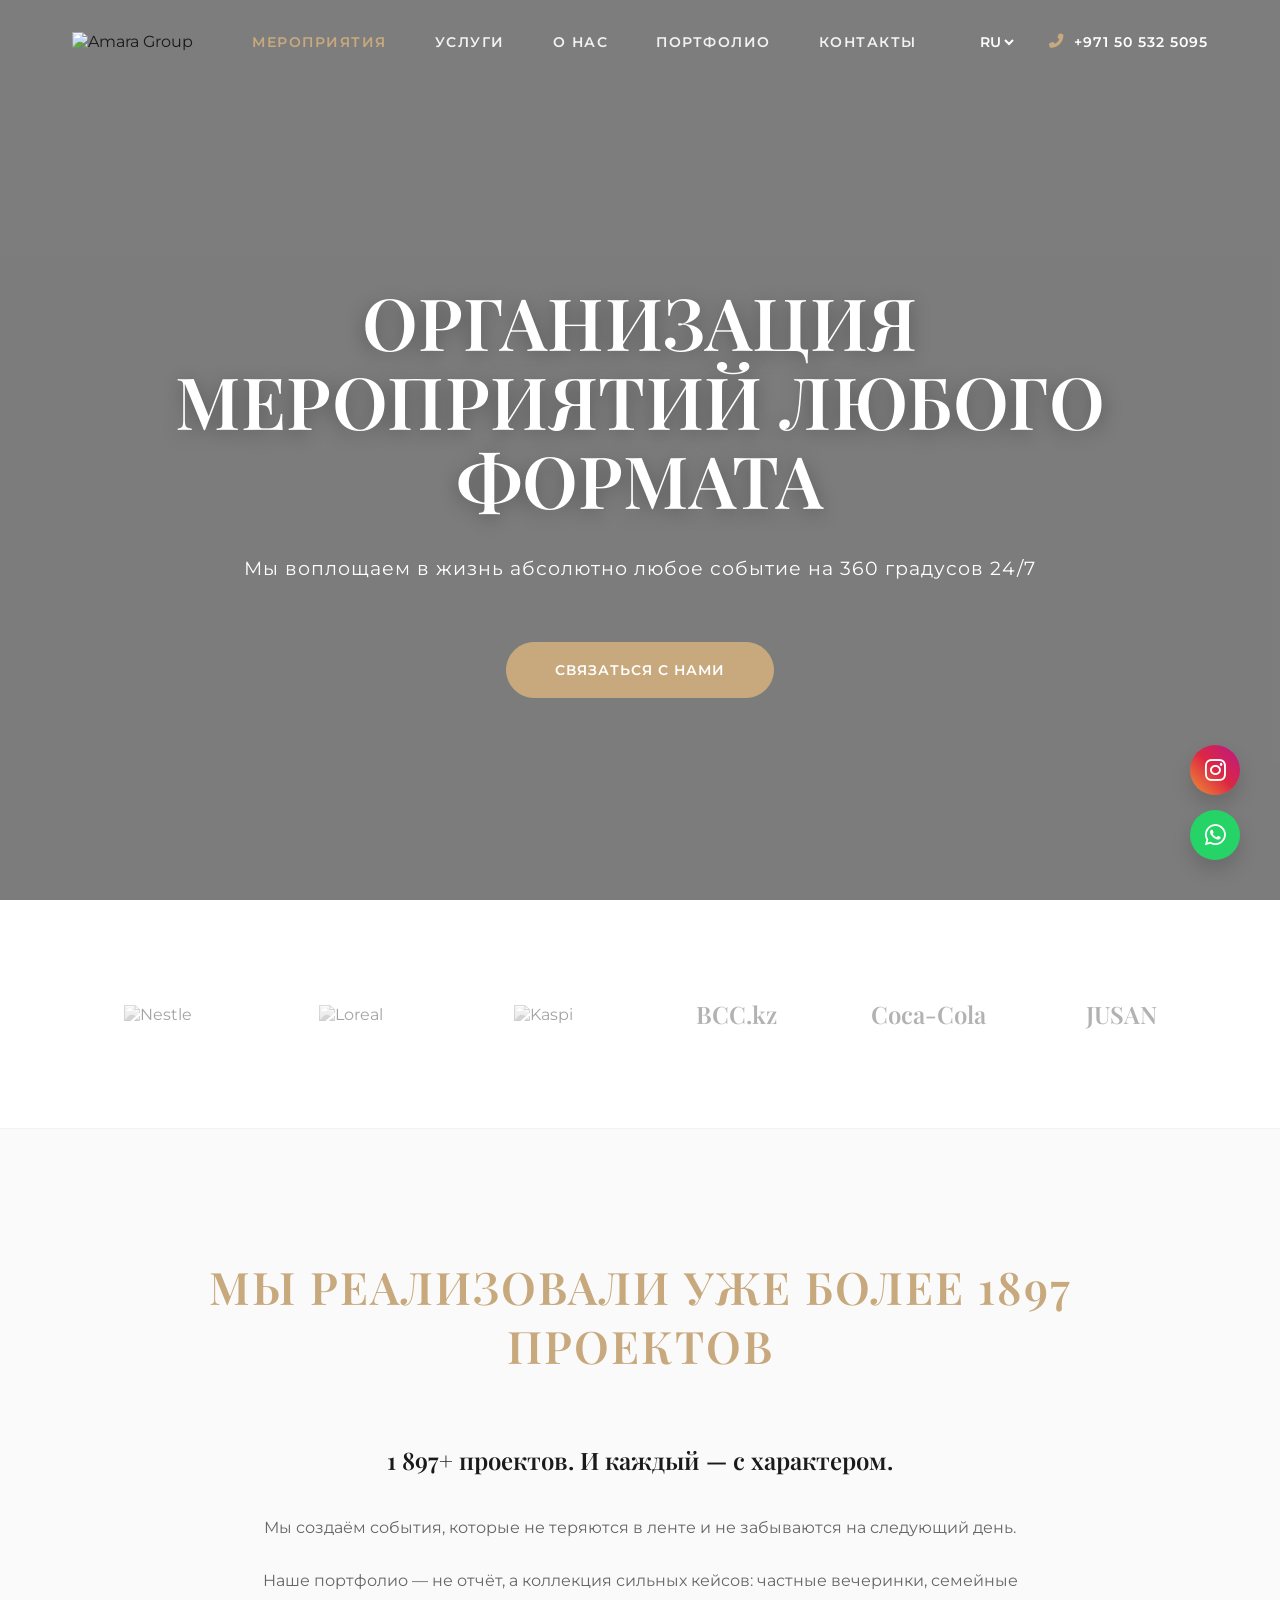
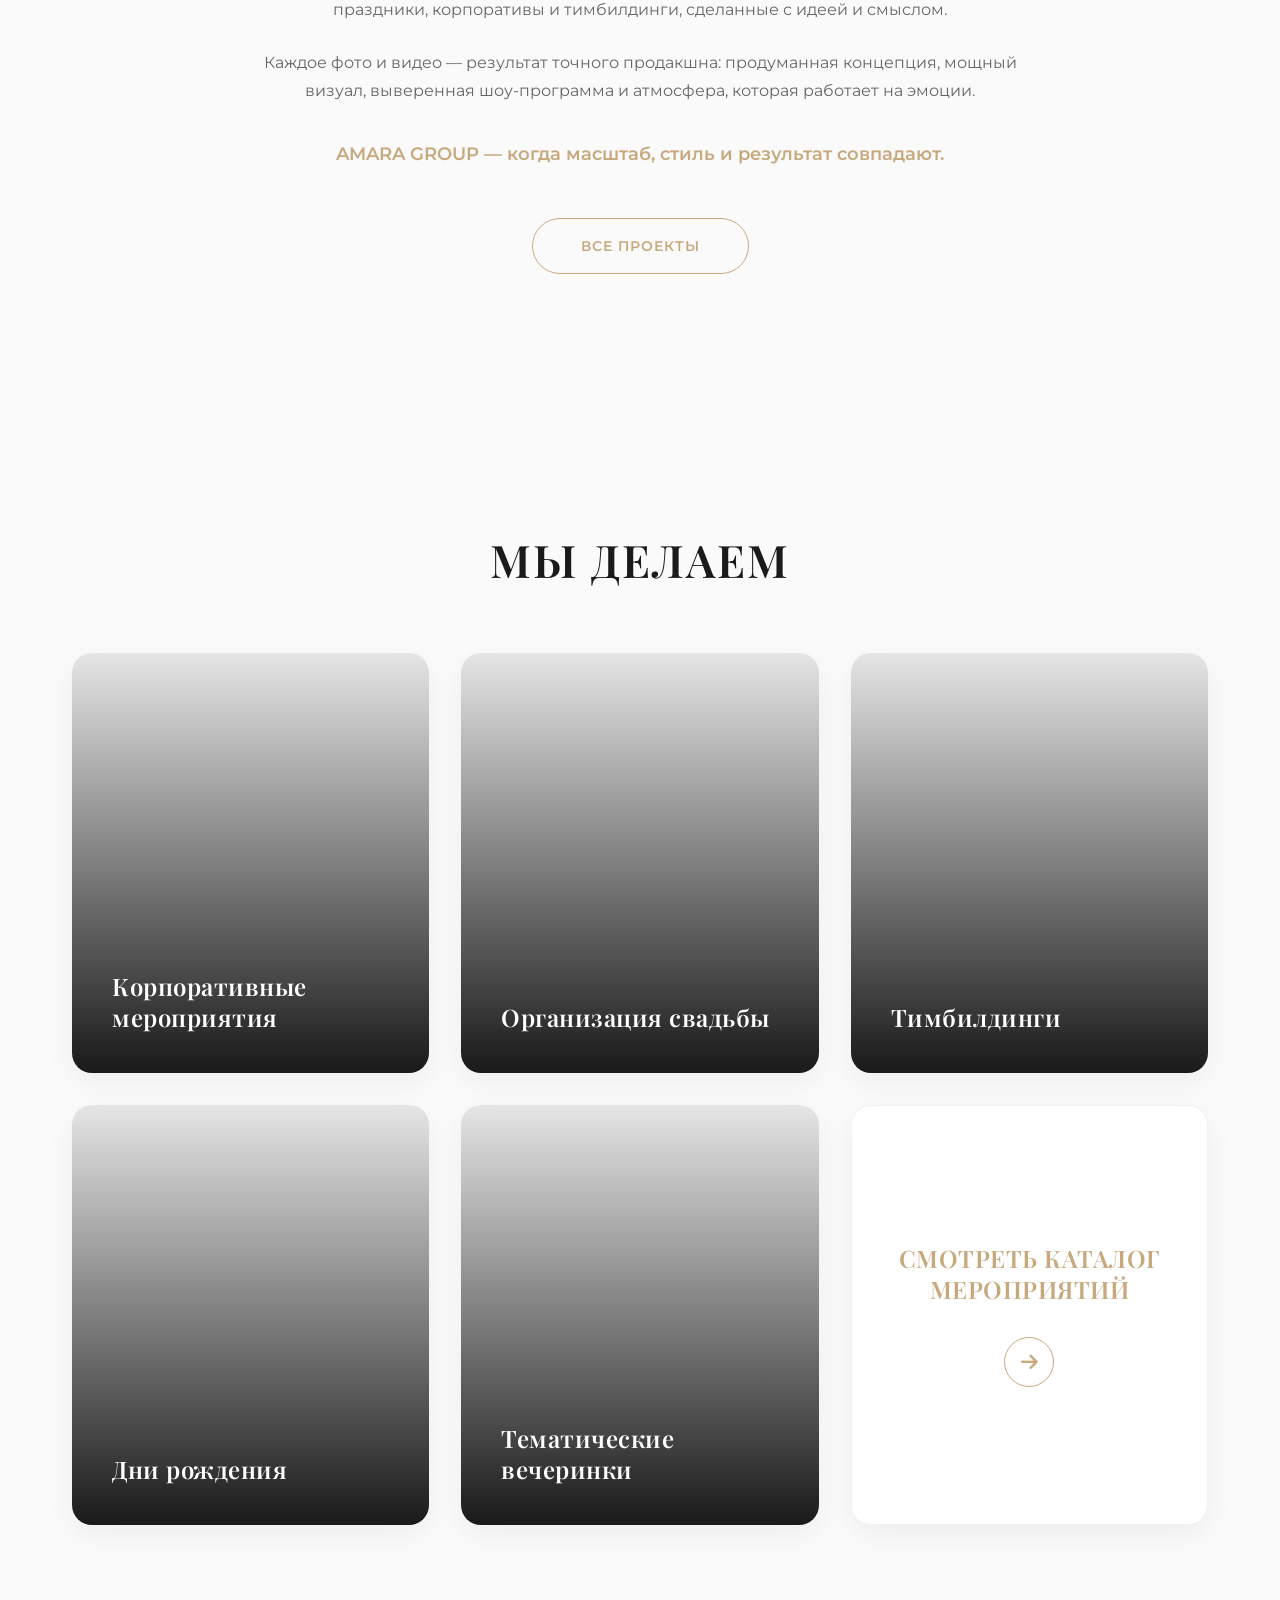
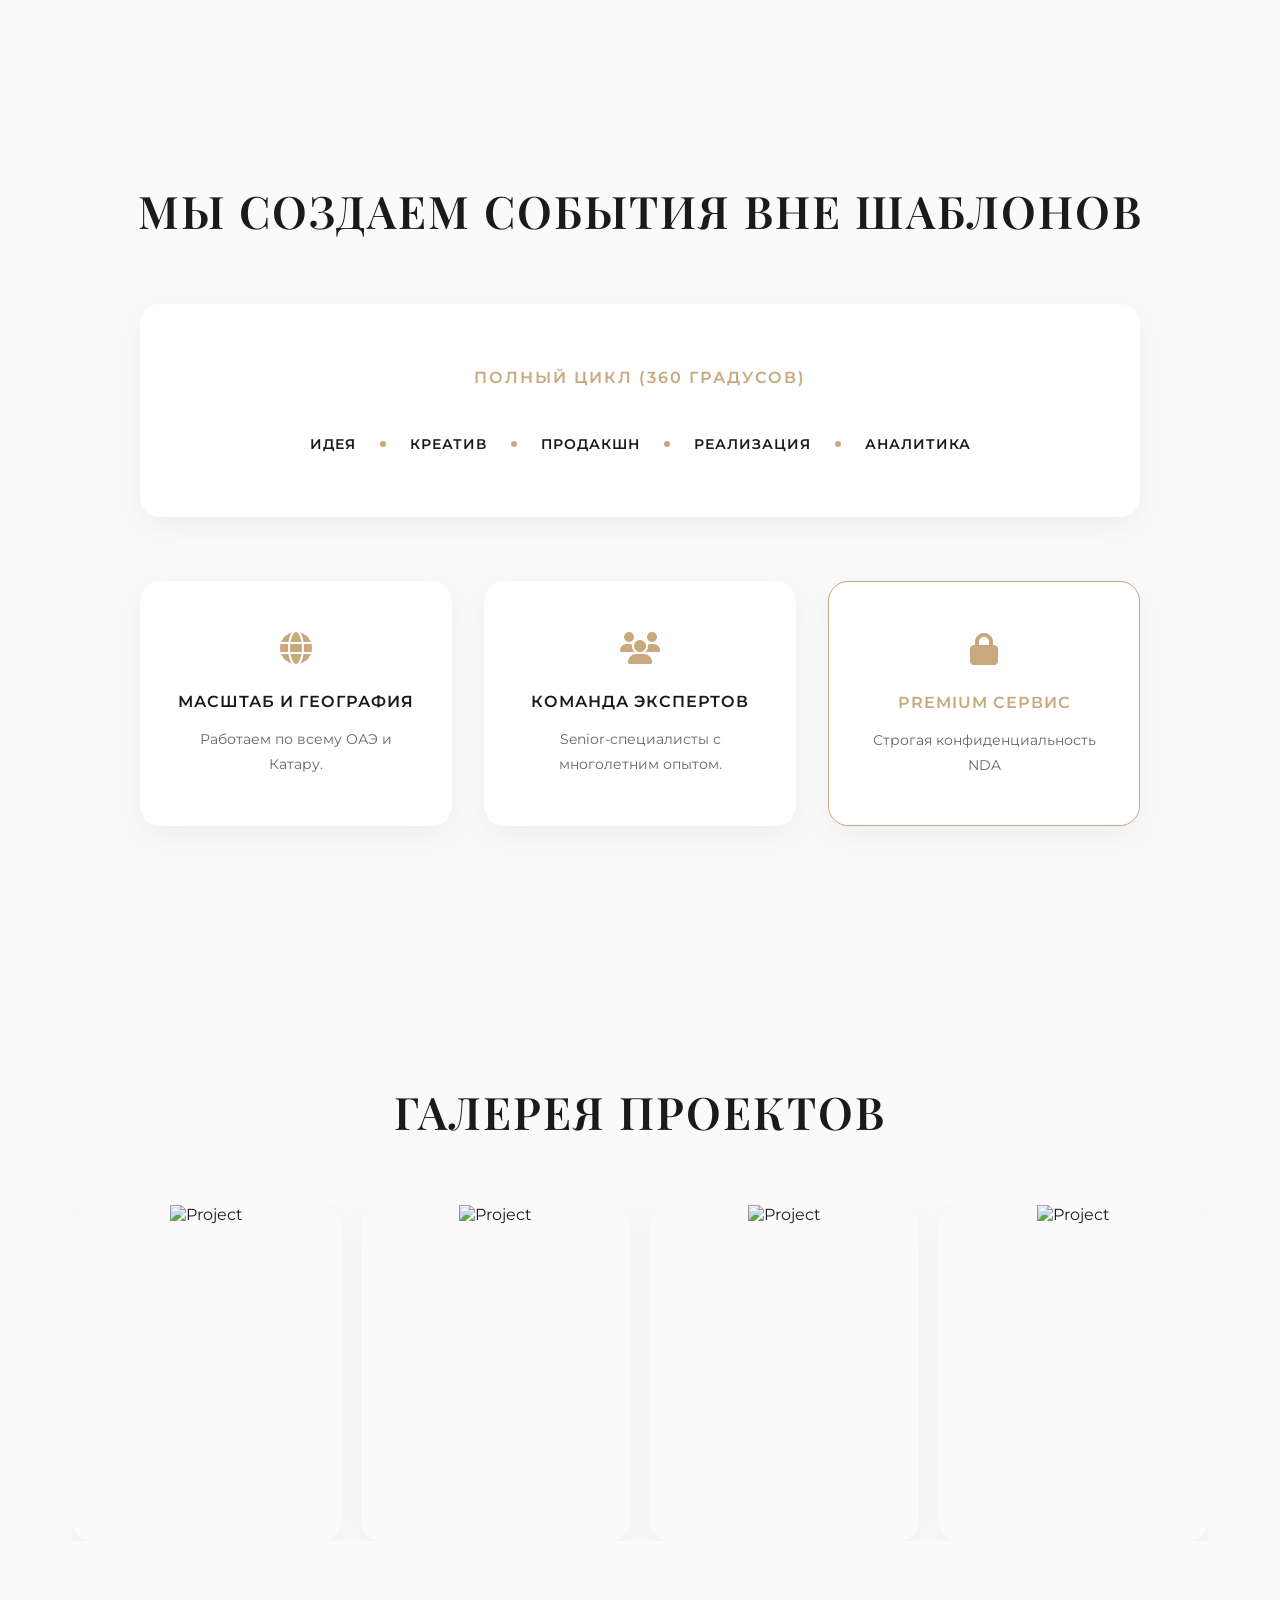
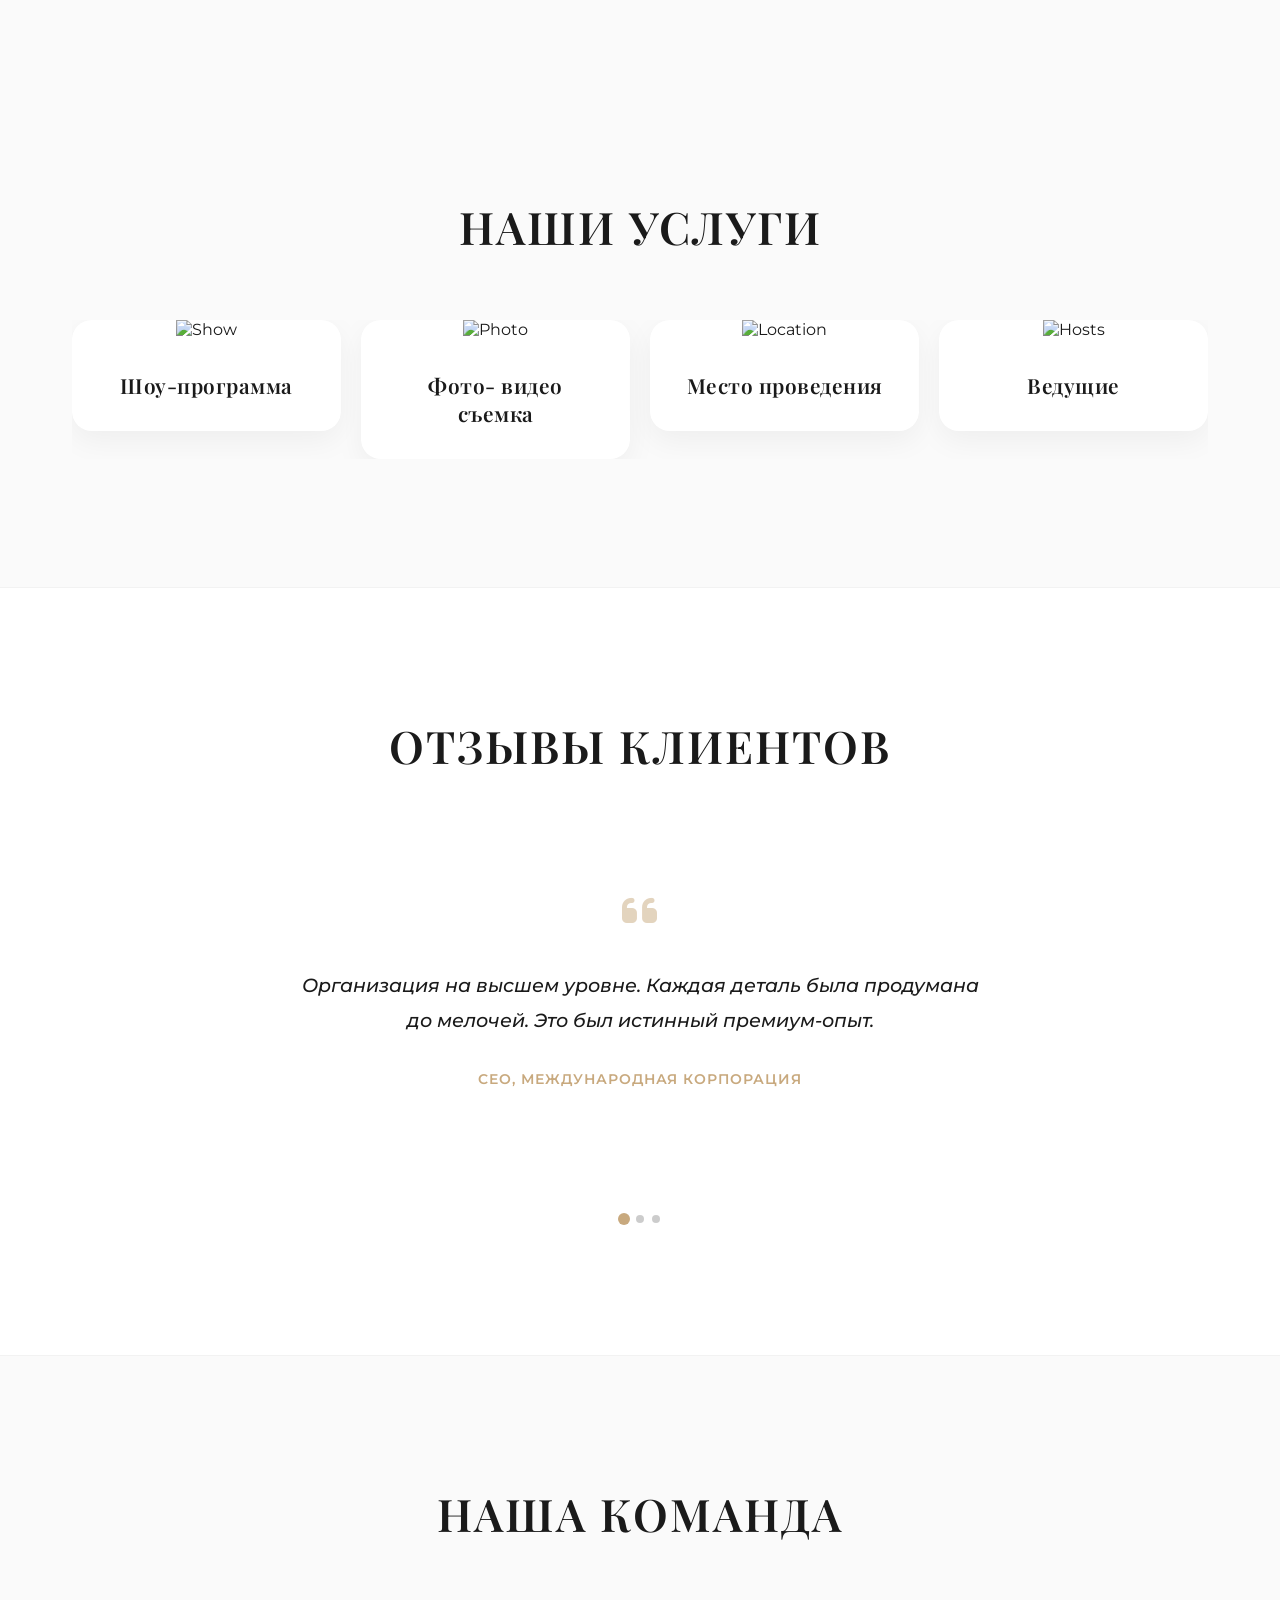
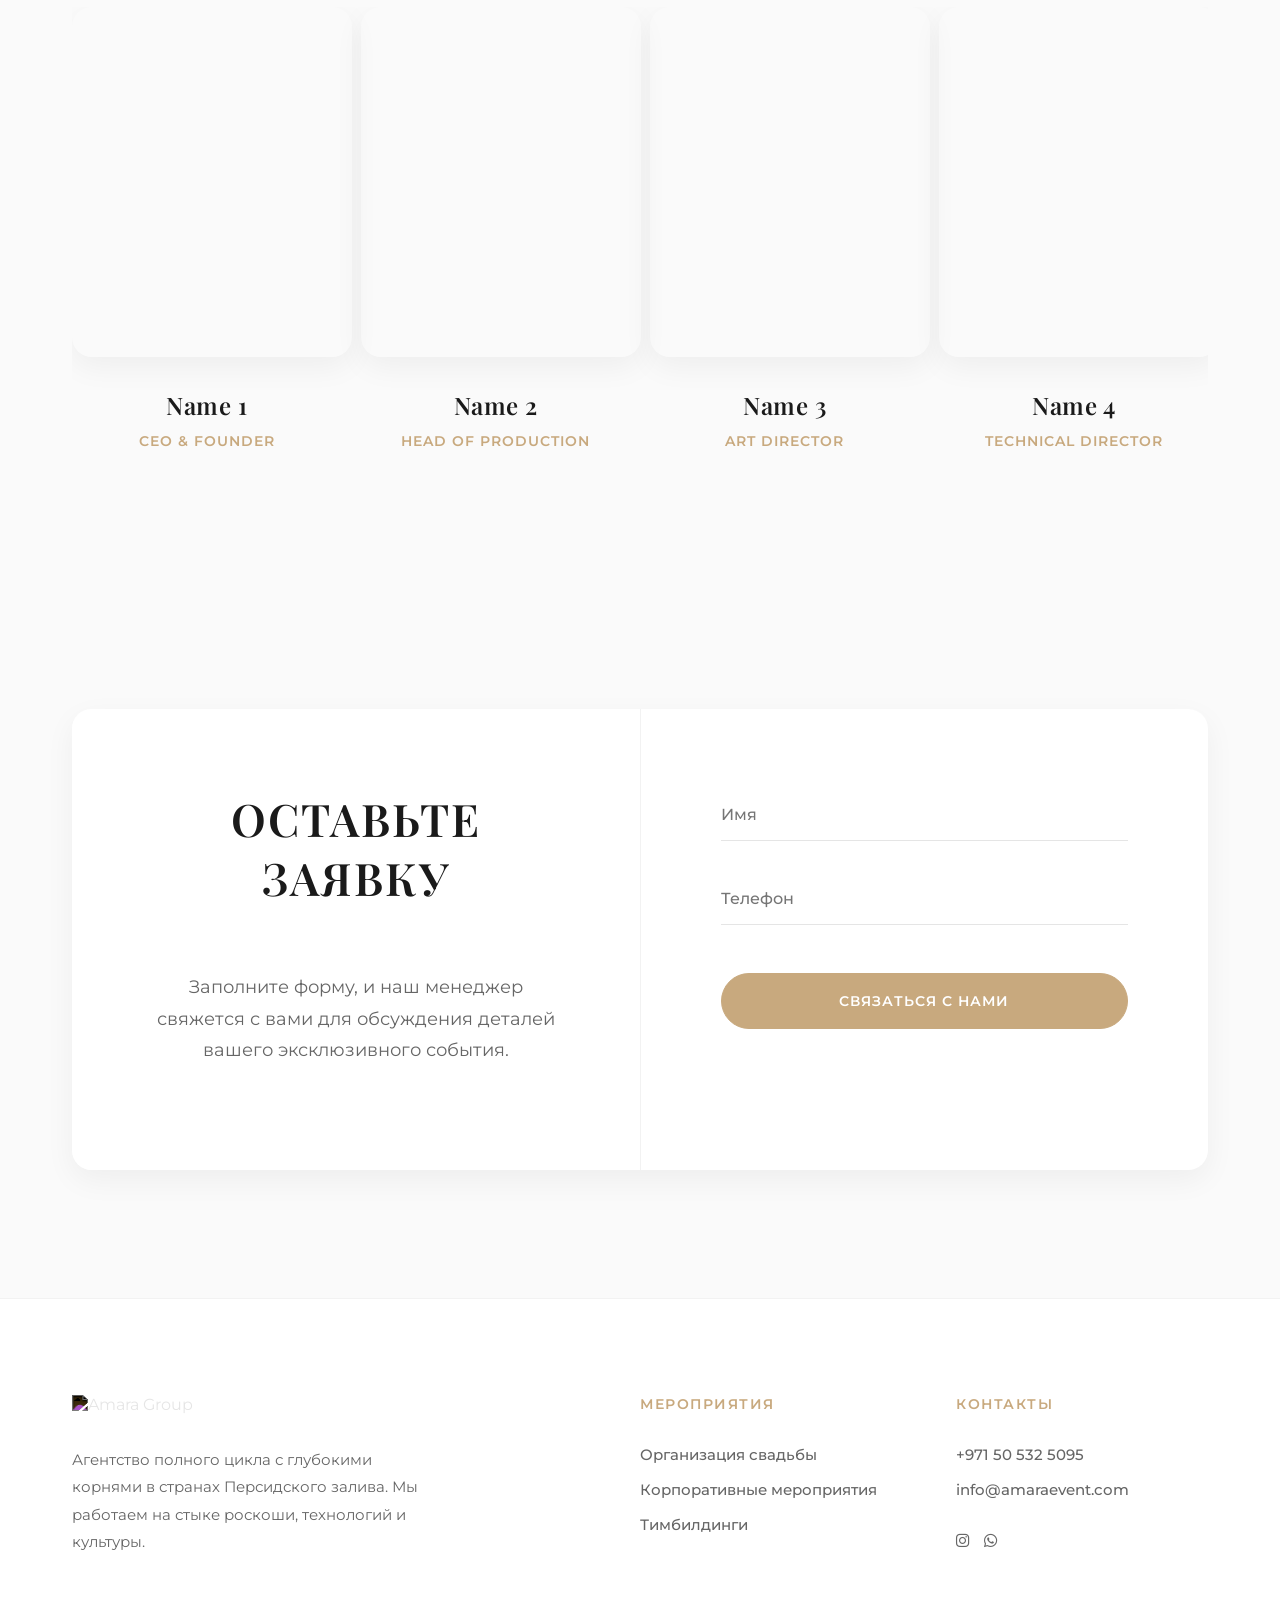
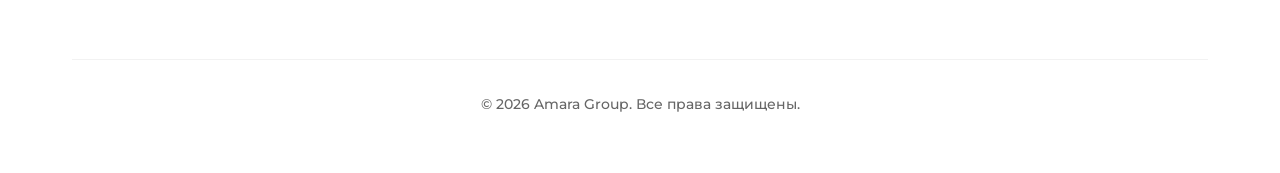
==== commit 7b72deae: "Final luxury design update" ====
--- a/index.html
+++ b/index.html
@@ -41,15 +41,15 @@
     <script src="js/animations.js" defer></script>
     <script src="js/portfolio.js" defer></script>
   </head>
-  <body class="luxury-dark">
+  <body class="luxury-light">
     <div class="floating-socials">
       <a
         href="https://www.instagram.com/amara.eventgroup/"
         target="_blank"
-        class="fs-icon"
+        class="fs-icon fs-inst"
         ><i class="fab fa-instagram"></i
       ></a>
-      <a href="https://w.app/xpcw7w" target="_blank" class="fs-icon"
+      <a href="https://wa.me/77758240988" target="_blank" class="fs-icon fs-wa"
         ><i class="fab fa-whatsapp"></i
       ></a>
     </div>
@@ -107,12 +107,9 @@
 
     <main>
       <section class="hero-luxury">
-        <div
-          class="hero-bg"
-          style="
-            background-image: url(&quot;https://images.unsplash.com/photo-1519167758481-83f550bb49b3?q=80&w=2000&auto=format&fit=crop&quot;);
-          "
-        ></div>
+        <video autoplay muted loop playsinline class="hero-video">
+          <source src="assets/video/hero.mp4" type="video/mp4" />
+        </video>
         <div class="hero-overlay"></div>
         <div class="container hero-content text-center">
           <h1 class="hero-title animate-fade-up" data-i18n="hero_title_new">
@@ -567,6 +564,7 @@
               src="https://www.amaraevent.com/newwhotelogoamara.png"
               alt="Amara Group"
               class="f-logo"
+              style="filter: invert(1)"
             />
             <p class="f-desc" data-i18n="about_p1">
               Агентство полного цикла с глубокими корнями в странах Персидского
@@ -593,9 +591,13 @@
               <a
                 href="https://www.instagram.com/amara.eventgroup/"
                 target="_blank"
+                class="f-inst-icon"
                 ><i class="fab fa-instagram"></i
               ></a>
-              <a href="https://w.app/xpcw7w" target="_blank"
+              <a
+                href="https://wa.me/77758240988"
+                target="_blank"
+                class="f-wa-icon"
                 ><i class="fab fa-whatsapp"></i
               ></a>
             </div>
--- a/css/style.css
+++ b/css/style.css
@@ -1,13 +1,15 @@
 :root {
-  --bg-main: #141414;
-  --bg-card: #1c1c1c;
-  --text-main: #fdfcf0;
-  --text-muted: #a0a0a0;
+  --bg-main: #fafafa;
+  --bg-card: #ffffff;
+  --text-main: #1a1a1a;
+  --text-muted: #666666;
   --accent-gold: #c8a97e;
   --radius: 20px;
   --font-heading: "Playfair Display", serif;
   --font-text: "Montserrat", sans-serif;
-}
+  --shadow: 0 10px 30px rgba(0, 0, 0, 0.05);
+}
+
 * {
   margin: 0;
   padding: 0;
@@ -16,12 +18,12 @@
 html {
   scroll-behavior: smooth;
 }
-body.luxury-dark {
+body.luxury-light {
   font-family: var(--font-text);
   color: var(--text-main);
   background-color: var(--bg-main);
   overflow-x: hidden;
-  font-weight: 300;
+  font-weight: 400;
 }
 a {
   text-decoration: none !important;
@@ -41,12 +43,13 @@
 .text-center {
   text-align: center;
 }
+
 h1,
 h2,
 h3,
 h4 {
   font-family: var(--font-heading);
-  font-weight: 400;
+  font-weight: 600;
   margin-bottom: 1.5rem;
   color: var(--text-main);
   letter-spacing: 0.5px;
@@ -68,10 +71,11 @@
   text-transform: uppercase;
   letter-spacing: 2px;
 }
+
 .btn-gold {
   display: inline-block;
   background: var(--accent-gold);
-  color: #000 !important;
+  color: #fff !important;
   padding: 1.2rem 3rem;
   border-radius: 50px;
   font-family: var(--font-text);
@@ -106,8 +110,9 @@
 }
 .btn-gold-outline:hover {
   background: var(--accent-gold);
-  color: #000 !important;
-}
+  color: #fff !important;
+}
+
 .floating-socials {
   position: fixed;
   bottom: 40px;
@@ -124,19 +129,24 @@
   display: flex;
   align-items: center;
   justify-content: center;
-  background: var(--bg-card);
-  color: var(--accent-gold);
-  font-size: 1.4rem;
+  font-size: 1.5rem;
   transition:
     transform 0.4s,
-    background 0.4s;
-  box-shadow: 0 10px 30px rgba(0, 0, 0, 0.5);
+    filter 0.4s;
+  box-shadow: 0 10px 20px rgba(0, 0, 0, 0.15);
+  color: #fff !important;
+}
+.fs-inst {
+  background: linear-gradient(45deg, #f09433 0%, #dc2743 50%, #bc1888 100%);
+}
+.fs-wa {
+  background: #25d366;
 }
 .fs-icon:hover {
   transform: translateY(-5px);
-  background: var(--accent-gold);
-  color: #000 !important;
-}
+  filter: brightness(1.1);
+}
+
 .header {
   position: fixed;
   top: 0;
@@ -148,8 +158,8 @@
 }
 .header.scrolled {
   padding: 1rem 0;
-  background: rgba(20, 20, 20, 0.98);
-  border-bottom: 1px solid rgba(255, 255, 255, 0.05);
+  background: rgba(255, 255, 255, 0.98);
+  box-shadow: var(--shadow);
 }
 .header-container {
   display: flex;
@@ -158,24 +168,33 @@
 }
 .logo img {
   height: 45px;
-  transition: height 0.3s;
-}
+  transition: all 0.3s;
+}
+.header.scrolled .logo img {
+  filter: invert(1);
+}
+
 .nav-menu {
   display: flex;
   gap: 3rem;
 }
 .nav-menu a {
   font-size: 0.85rem;
-  font-weight: 500;
+  font-weight: 600;
   text-transform: uppercase;
   letter-spacing: 1.5px;
-  opacity: 0.8;
+  color: #fff;
+  opacity: 0.9;
+}
+.header.scrolled .nav-menu a {
+  color: var(--text-main);
 }
 .nav-menu a:hover,
 .nav-menu a.active {
   opacity: 1;
-  color: var(--accent-gold);
-}
+  color: var(--accent-gold) !important;
+}
+
 .header-right {
   display: flex;
   align-items: center;
@@ -187,22 +206,29 @@
   border: none;
   font-family: var(--font-text);
   font-size: 0.85rem;
-  font-weight: 500;
+  font-weight: 600;
   cursor: pointer;
   outline: none;
   text-transform: uppercase;
 }
+.header.scrolled .lang-switcher select {
+  color: var(--text-main);
+}
 .lang-switcher select option {
-  background: var(--bg-main);
-  color: #fff;
+  background: var(--bg-card);
+  color: var(--text-main);
 }
 .phone {
-  font-weight: 500;
+  font-weight: 600;
   font-size: 0.9rem;
   letter-spacing: 1px;
   display: flex;
   align-items: center;
   gap: 10px;
+  color: #fff;
+}
+.header.scrolled .phone {
+  color: var(--text-main);
 }
 .phone i {
   color: var(--accent-gold);
@@ -213,13 +239,17 @@
   font-size: 1.5rem;
   cursor: pointer;
 }
+.header.scrolled .hamburger {
+  color: var(--text-main);
+}
+
 .mobile-menu {
   position: fixed;
   top: 0;
   left: 0;
   width: 100%;
   height: 100vh;
-  background: var(--bg-main);
+  background: var(--bg-card);
   z-index: 2000;
   display: flex;
   flex-direction: column;
@@ -243,7 +273,7 @@
   background: none;
   border: none;
   cursor: pointer;
-  color: #fff;
+  color: var(--text-main);
 }
 .mobile-nav-links {
   display: flex;
@@ -254,24 +284,26 @@
 .mobile-nav-links a {
   font-family: var(--font-heading);
   font-size: 2rem;
-  color: #fff;
-  text-transform: none;
-}
+  color: var(--text-main);
+  font-weight: 600;
+}
+
 .hero-luxury {
   position: relative;
   height: 100vh;
   display: flex;
   align-items: center;
   justify-content: center;
-}
-.hero-bg {
+  overflow: hidden;
+}
+.hero-bg,
+.hero-video {
   position: absolute;
   top: 0;
   left: 0;
   width: 100%;
   height: 100%;
-  background-size: cover;
-  background-position: center;
+  object-fit: cover;
   z-index: 1;
 }
 .hero-overlay {
@@ -280,11 +312,7 @@
   left: 0;
   width: 100%;
   height: 100%;
-  background: linear-gradient(
-    to bottom,
-    rgba(20, 20, 20, 0.3) 0%,
-    rgba(20, 20, 20, 0.9) 100%
-  );
+  background: rgba(0, 0, 0, 0.5);
   z-index: 2;
 }
 .hero-content {
@@ -297,7 +325,8 @@
   font-size: 4.5rem;
   line-height: 1.1;
   margin-bottom: 2rem;
-  text-shadow: 0 10px 30px rgba(0, 0, 0, 0.5);
+  color: #fff;
+  text-shadow: 0 4px 20px rgba(0, 0, 0, 0.3);
 }
 .hero-subtitle {
   font-size: 1.2rem;
@@ -307,9 +336,11 @@
   margin-bottom: 3.5rem;
   font-family: var(--font-text);
 }
+
 .trust-logos {
-  border-bottom: 1px solid rgba(255, 255, 255, 0.05);
+  border-bottom: 1px solid rgba(0, 0, 0, 0.05);
   padding: 4rem 0;
+  background: var(--bg-card);
 }
 .client-logo {
   height: 100px;
@@ -320,40 +351,44 @@
 .client-logo img {
   max-width: 150px;
   max-height: 50px;
-  filter: grayscale(100%) brightness(200%) opacity(0.4);
+  filter: grayscale(100%) opacity(0.4);
   transition: all 0.4s ease;
 }
 .client-logo:hover img {
-  filter: grayscale(0%) brightness(100%) opacity(1);
+  filter: grayscale(0%) opacity(1);
 }
 .logo-text {
   font-family: var(--font-heading);
   font-size: 1.5rem;
-  color: rgba(255, 255, 255, 0.4);
+  color: rgba(0, 0, 0, 0.3);
   transition: color 0.4s;
+  font-weight: 600;
 }
 .client-logo:hover .logo-text {
   color: var(--accent-gold);
 }
+
 .stats-text-wrapper {
   max-width: 800px;
   margin: 0 auto;
 }
 .stats-lead {
   font-size: 1.5rem;
-  color: #fff;
+  color: var(--text-main);
   font-family: var(--font-heading);
   margin-bottom: 2rem;
+  font-weight: 600;
 }
 .stats-highlight {
   color: var(--accent-gold);
-  font-weight: 500;
+  font-weight: 600;
   font-size: 1.1rem;
   margin-top: 2rem;
 }
 .stats-btn-wrap {
   margin-top: 3rem;
 }
+
 .services-luxury-grid {
   display: grid;
   grid-template-columns: repeat(3, 1fr);
@@ -371,6 +406,7 @@
   text-align: left;
   transition: transform 0.4s ease;
   background: var(--bg-card);
+  box-shadow: var(--shadow);
 }
 .luxury-card-img {
   position: absolute;
@@ -391,8 +427,8 @@
   inset: 0;
   background: linear-gradient(
     to top,
-    rgba(20, 20, 20, 0.95) 0%,
-    rgba(20, 20, 20, 0.1) 100%
+    rgba(0, 0, 0, 0.9) 0%,
+    rgba(0, 0, 0, 0.1) 100%
   );
   z-index: 2;
   transition: background 0.4s;
@@ -400,8 +436,8 @@
 .luxury-card:hover .luxury-card-overlay {
   background: linear-gradient(
     to top,
-    rgba(20, 20, 20, 0.95) 0%,
-    rgba(200, 169, 126, 0.3) 100%
+    rgba(0, 0, 0, 0.9) 0%,
+    rgba(200, 169, 126, 0.4) 100%
   );
 }
 .luxury-card-content {
@@ -412,12 +448,14 @@
   font-size: 1.5rem;
   margin: 0;
   line-height: 1.3;
+  color: #fff;
 }
 .text-only-card {
   background: var(--bg-card);
   justify-content: center;
   align-items: center;
-  border: 1px solid rgba(255, 255, 255, 0.05);
+  border: 1px solid rgba(0, 0, 0, 0.05);
+  box-shadow: var(--shadow);
 }
 .centered-content {
   display: flex;
@@ -441,9 +479,10 @@
 }
 .text-only-card:hover .luxury-arrow {
   background: var(--accent-gold);
-  color: #000;
+  color: #fff;
   transform: translateX(10px);
 }
+
 .oob-luxury-wrapper {
   max-width: 1000px;
   margin: 0 auto;
@@ -457,7 +496,7 @@
   padding: 4rem;
   border-radius: var(--radius);
   width: 100%;
-  border: 1px solid rgba(255, 255, 255, 0.02);
+  box-shadow: var(--shadow);
 }
 .oob-360-block h3 {
   margin-bottom: 3rem;
@@ -465,6 +504,7 @@
   font-size: 1rem;
   letter-spacing: 2px;
   text-transform: uppercase;
+  font-weight: 600;
 }
 .cycle-luxury-flow {
   display: flex;
@@ -477,16 +517,16 @@
   font-size: 0.9rem;
   text-transform: uppercase;
   letter-spacing: 1px;
-  color: #fff;
-  font-weight: 500;
+  color: var(--text-main);
+  font-weight: 600;
 }
 .cycle-dot {
   width: 6px;
   height: 6px;
   background: var(--accent-gold);
   border-radius: 50%;
-  opacity: 0.5;
-}
+}
+
 .oob-features-grid {
   display: grid;
   grid-template-columns: repeat(3, 1fr);
@@ -501,7 +541,7 @@
   flex-direction: column;
   align-items: center;
   text-align: center;
-  border: 1px solid rgba(255, 255, 255, 0.02);
+  box-shadow: var(--shadow);
   transition: transform 0.4s ease;
 }
 .feature-luxury-card:hover {
@@ -517,19 +557,22 @@
   font-size: 1rem;
   letter-spacing: 1px;
   margin-bottom: 1rem;
+  font-weight: 600;
 }
 .feature-luxury-card p {
   font-size: 0.85rem;
   margin: 0;
 }
 .highlight-card {
-  border-color: var(--accent-gold);
-  background: rgba(200, 169, 126, 0.03);
-}
+  border: 1px solid var(--accent-gold);
+  background: #fff;
+}
+
 .gal-lux-card {
   border-radius: var(--radius);
   overflow: hidden;
   aspect-ratio: 4/5;
+  box-shadow: var(--shadow);
 }
 .gal-lux-card img {
   width: 100%;
@@ -540,10 +583,12 @@
 .gal-lux-card:hover img {
   transform: scale(1.05);
 }
+
 .srv-lux-card {
   border-radius: var(--radius);
   overflow: hidden;
   background: var(--bg-card);
+  box-shadow: var(--shadow);
 }
 .srv-lux-card img {
   width: 100%;
@@ -559,11 +604,13 @@
   margin: 0;
   font-family: var(--font-heading);
   text-transform: none;
-}
+  font-weight: 600;
+}
+
 .reviews-section {
   background: var(--bg-card);
-  border-top: 1px solid rgba(255, 255, 255, 0.02);
-  border-bottom: 1px solid rgba(255, 255, 255, 0.02);
+  border-top: 1px solid rgba(0, 0, 0, 0.05);
+  border-bottom: 1px solid rgba(0, 0, 0, 0.05);
 }
 .review-card {
   padding: 3rem;
@@ -573,15 +620,16 @@
   font-size: 2.5rem;
   color: var(--accent-gold);
   margin-bottom: 2rem;
-  opacity: 0.3;
+  opacity: 0.5;
 }
 .review-text {
   font-size: 1.2rem;
-  color: #fff;
+  color: var(--text-main);
   font-style: italic;
   max-width: 700px;
   margin: 0 auto 2rem;
   line-height: 1.8;
+  font-weight: 500;
 }
 .review-author {
   font-family: var(--font-text);
@@ -589,7 +637,9 @@
   letter-spacing: 1px;
   color: var(--accent-gold);
   text-transform: uppercase;
-}
+  font-weight: 600;
+}
+
 .team-lux-card {
   text-align: center;
 }
@@ -602,6 +652,7 @@
   background-position: top;
   filter: grayscale(100%);
   transition: filter 0.5s ease;
+  box-shadow: var(--shadow);
 }
 .team-lux-card:hover .team-lux-img {
   filter: grayscale(0%);
@@ -611,19 +662,22 @@
   margin-bottom: 0.5rem;
   text-transform: capitalize;
   font-family: var(--font-heading);
+  font-weight: 600;
 }
 .team-lux-card p {
   font-size: 0.85rem;
   letter-spacing: 1px;
   text-transform: uppercase;
   margin: 0;
-}
+  font-weight: 600;
+}
+
 .contact-box {
   background: var(--bg-card);
   border-radius: var(--radius);
   display: flex;
   overflow: hidden;
-  border: 1px solid rgba(255, 255, 255, 0.02);
+  box-shadow: var(--shadow);
 }
 .contact-box-left,
 .contact-box-right {
@@ -631,11 +685,11 @@
   padding: 5rem;
 }
 .contact-box-left {
-  background: rgba(200, 169, 126, 0.03);
+  background: #fff;
   display: flex;
   flex-direction: column;
   justify-content: center;
-  border-right: 1px solid rgba(255, 255, 255, 0.02);
+  border-right: 1px solid rgba(0, 0, 0, 0.05);
 }
 .contact-sub {
   font-size: 1.1rem;
@@ -647,13 +701,14 @@
   width: 100%;
   background: transparent;
   border: none;
-  border-bottom: 1px solid rgba(255, 255, 255, 0.2);
+  border-bottom: 1px solid rgba(0, 0, 0, 0.1);
   padding: 1rem 0;
-  color: #fff;
+  color: var(--text-main);
   font-family: var(--font-text);
   font-size: 1rem;
   outline: none;
   transition: border-color 0.4s;
+  font-weight: 500;
 }
 .luxury-form input:focus {
   border-color: var(--accent-gold);
@@ -662,10 +717,11 @@
   width: 100%;
   margin-top: 1rem;
 }
+
 .footer-luxury {
   padding: 6rem 0 2rem;
-  background: #0c0c0c;
-  border-top: 1px solid rgba(255, 255, 255, 0.05);
+  background: var(--bg-card);
+  border-top: 1px solid rgba(0, 0, 0, 0.05);
 }
 .footer-grid {
   display: grid;
@@ -689,6 +745,7 @@
   margin-bottom: 2rem;
   color: var(--accent-gold);
   text-transform: uppercase;
+  font-weight: 600;
 }
 .f-links a,
 .f-contact a {
@@ -696,35 +753,45 @@
   color: var(--text-muted);
   margin-bottom: 1rem;
   font-size: 0.95rem;
+  font-weight: 500;
 }
 .f-links a:hover,
 .f-contact a:hover {
-  color: #fff;
+  color: var(--text-main);
 }
 .f-socials {
   display: flex;
   gap: 15px;
   margin-top: 2rem;
 }
-.f-socials a {
-  color: var(--text-muted);
-  font-size: 1.2rem;
-}
-.f-socials a:hover {
-  color: var(--accent-gold);
+.f-inst-icon {
+  font-size: 1.5rem;
+  color: #dc2743;
+  transition: transform 0.3s;
+}
+.f-wa-icon {
+  font-size: 1.5rem;
+  color: #25d366;
+  transition: transform 0.3s;
+}
+.f-inst-icon:hover,
+.f-wa-icon:hover {
+  transform: translateY(-3px);
 }
 .footer-bottom {
-  border-top: 1px solid rgba(255, 255, 255, 0.05);
+  border-top: 1px solid rgba(0, 0, 0, 0.05);
   padding-top: 2rem;
   font-size: 0.85rem;
-  color: rgba(255, 255, 255, 0.3);
-}
+  color: var(--text-muted);
+  font-weight: 500;
+}
+
 .swiper-pagination {
   position: static !important;
   margin-top: 3rem;
 }
 .swiper-pagination-bullet {
-  background: rgba(255, 255, 255, 0.2) !important;
+  background: rgba(0, 0, 0, 0.2) !important;
   opacity: 1 !important;
   width: 8px;
   height: 8px;
--- a/css/responsive.css
+++ b/css/responsive.css
@@ -15,7 +15,7 @@
   }
   .contact-box-left {
     border-right: none;
-    border-bottom: 1px solid rgba(255, 255, 255, 0.02);
+    border-bottom: 1px solid rgba(0, 0, 0, 0.05);
   }
   .footer-grid {
     grid-template-columns: repeat(2, 1fr);
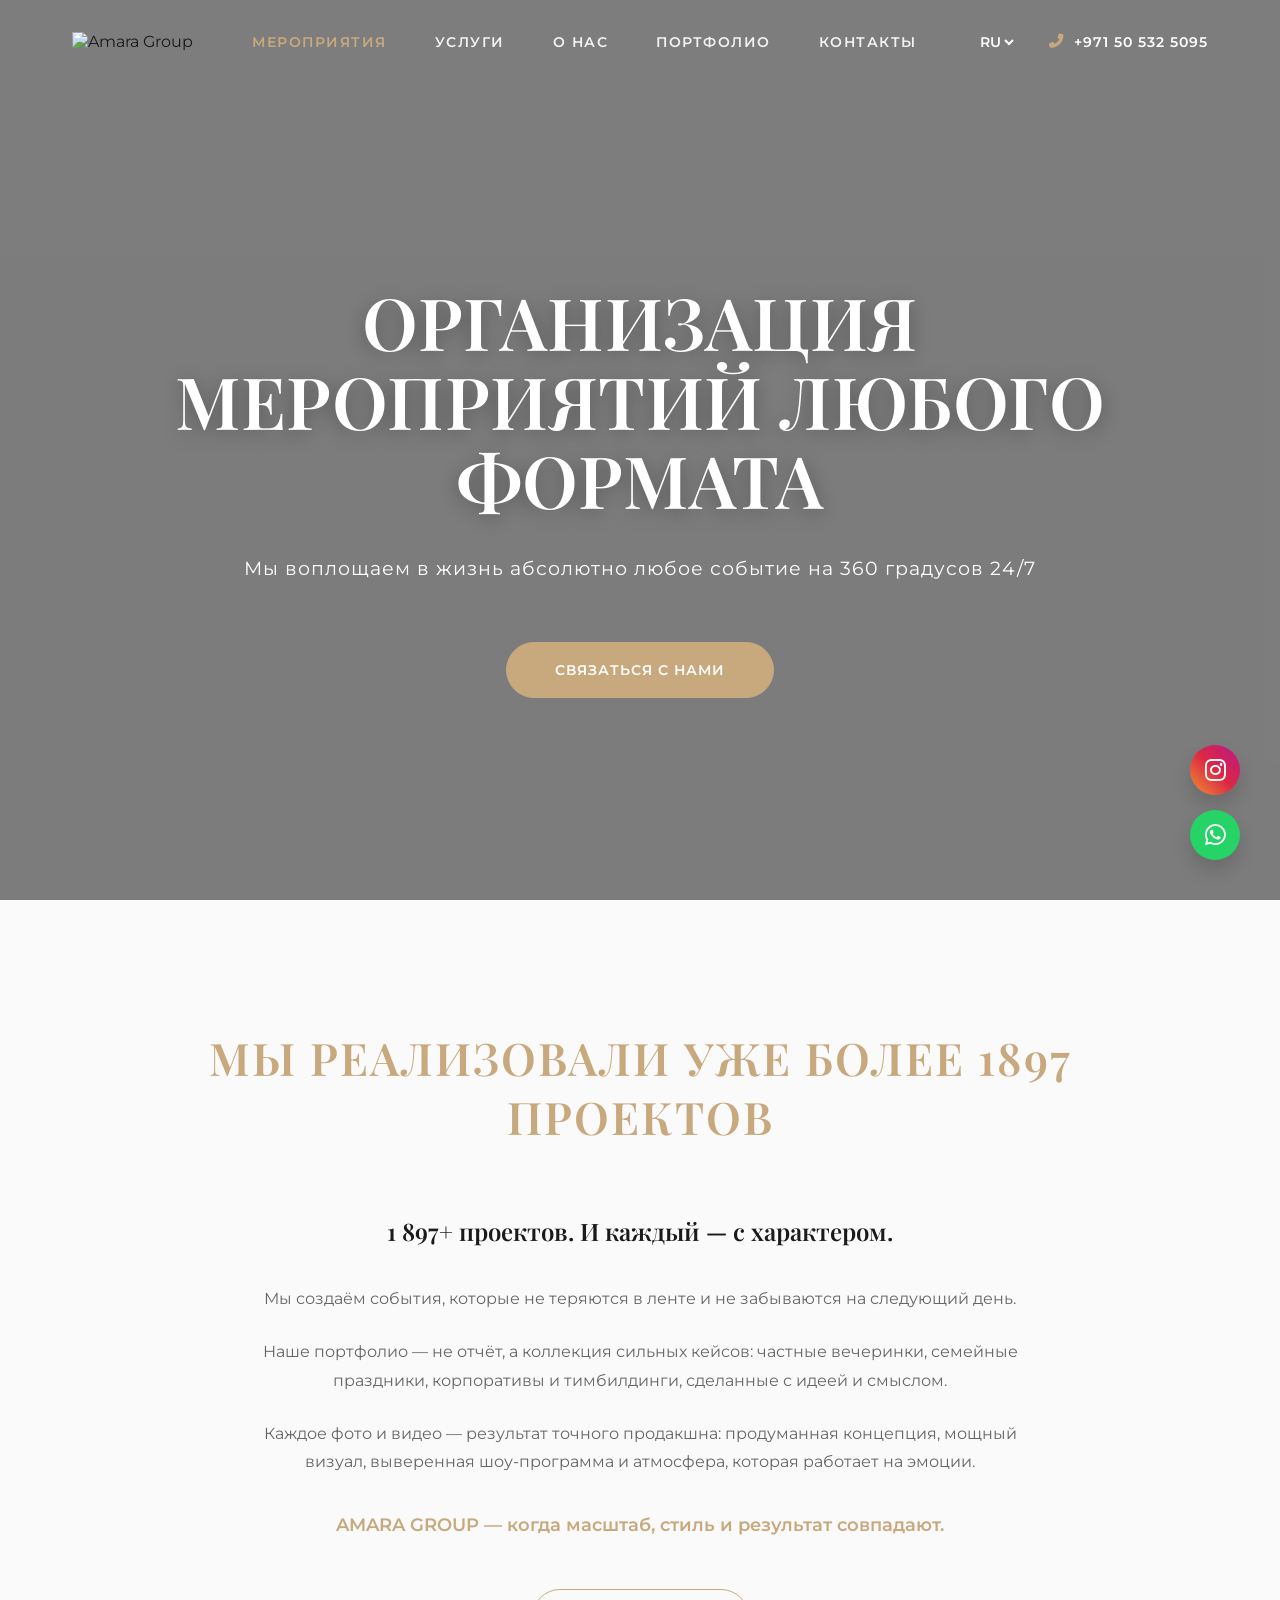
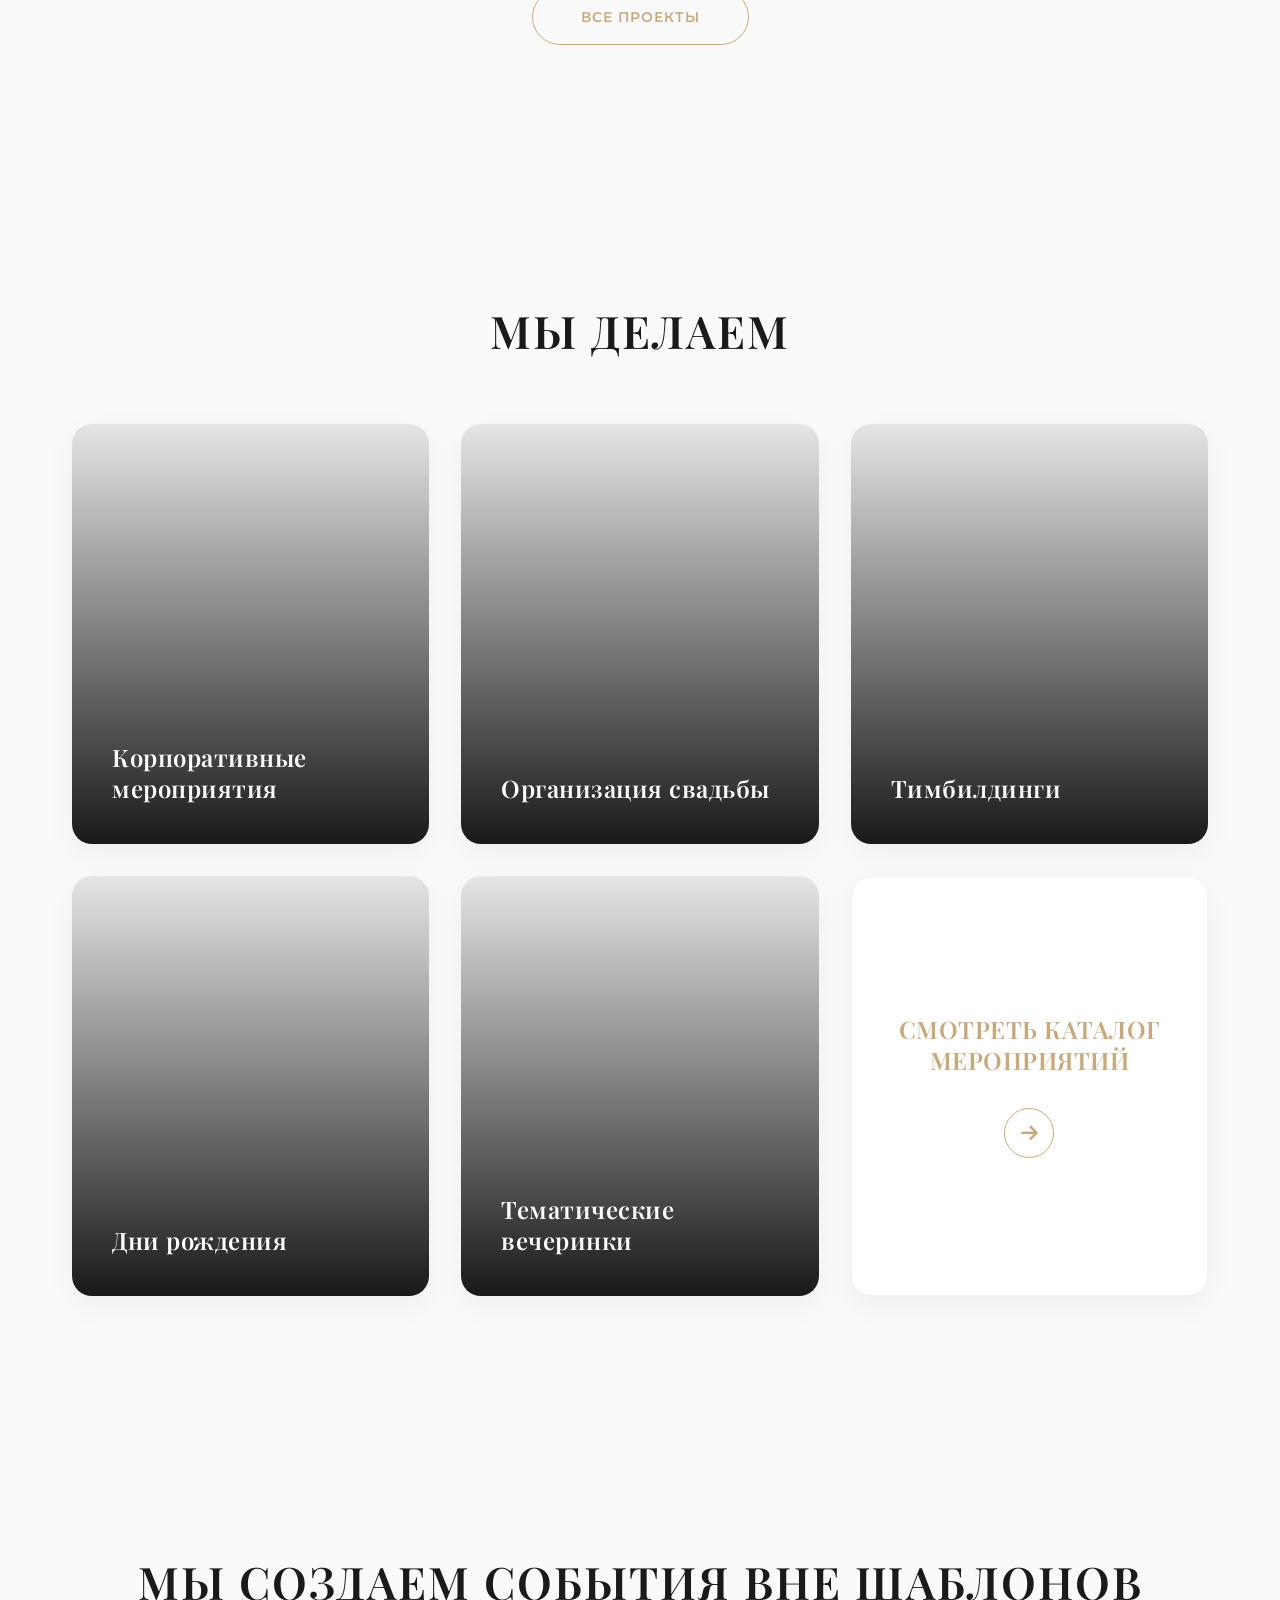
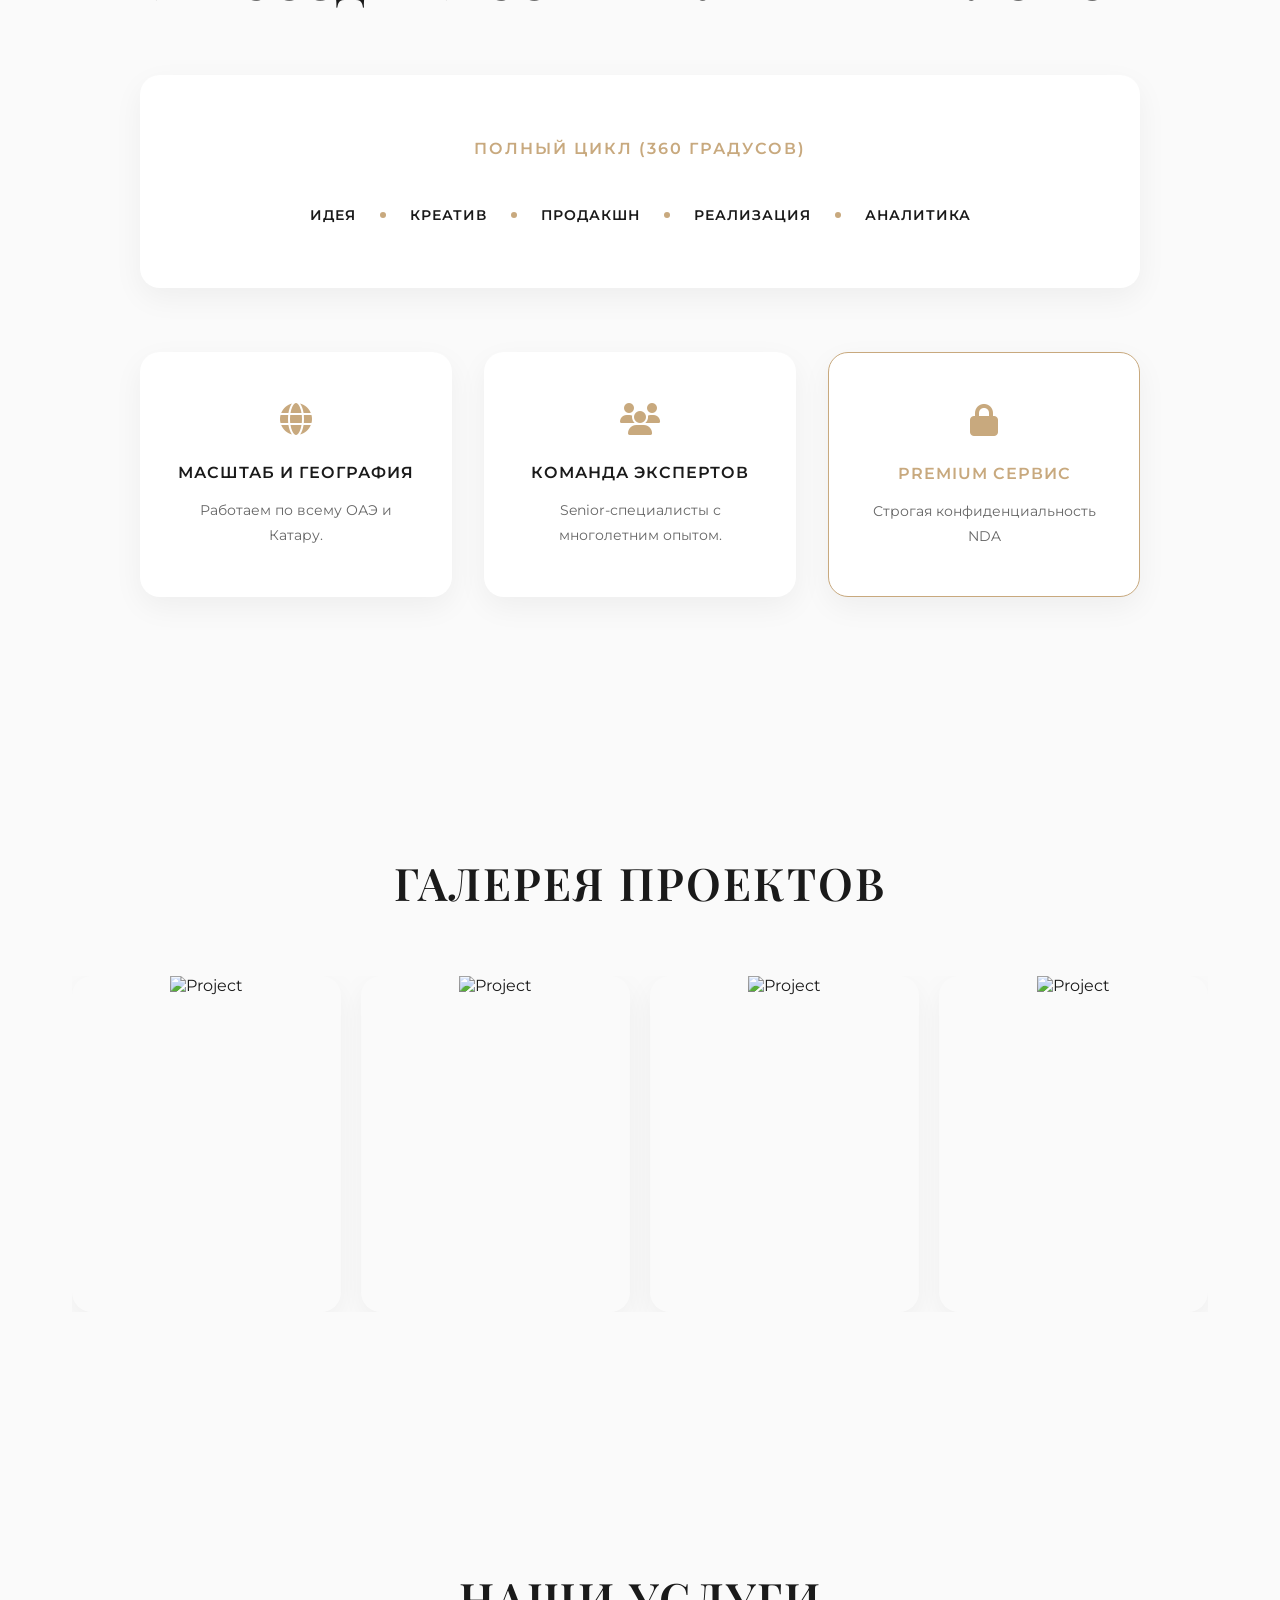
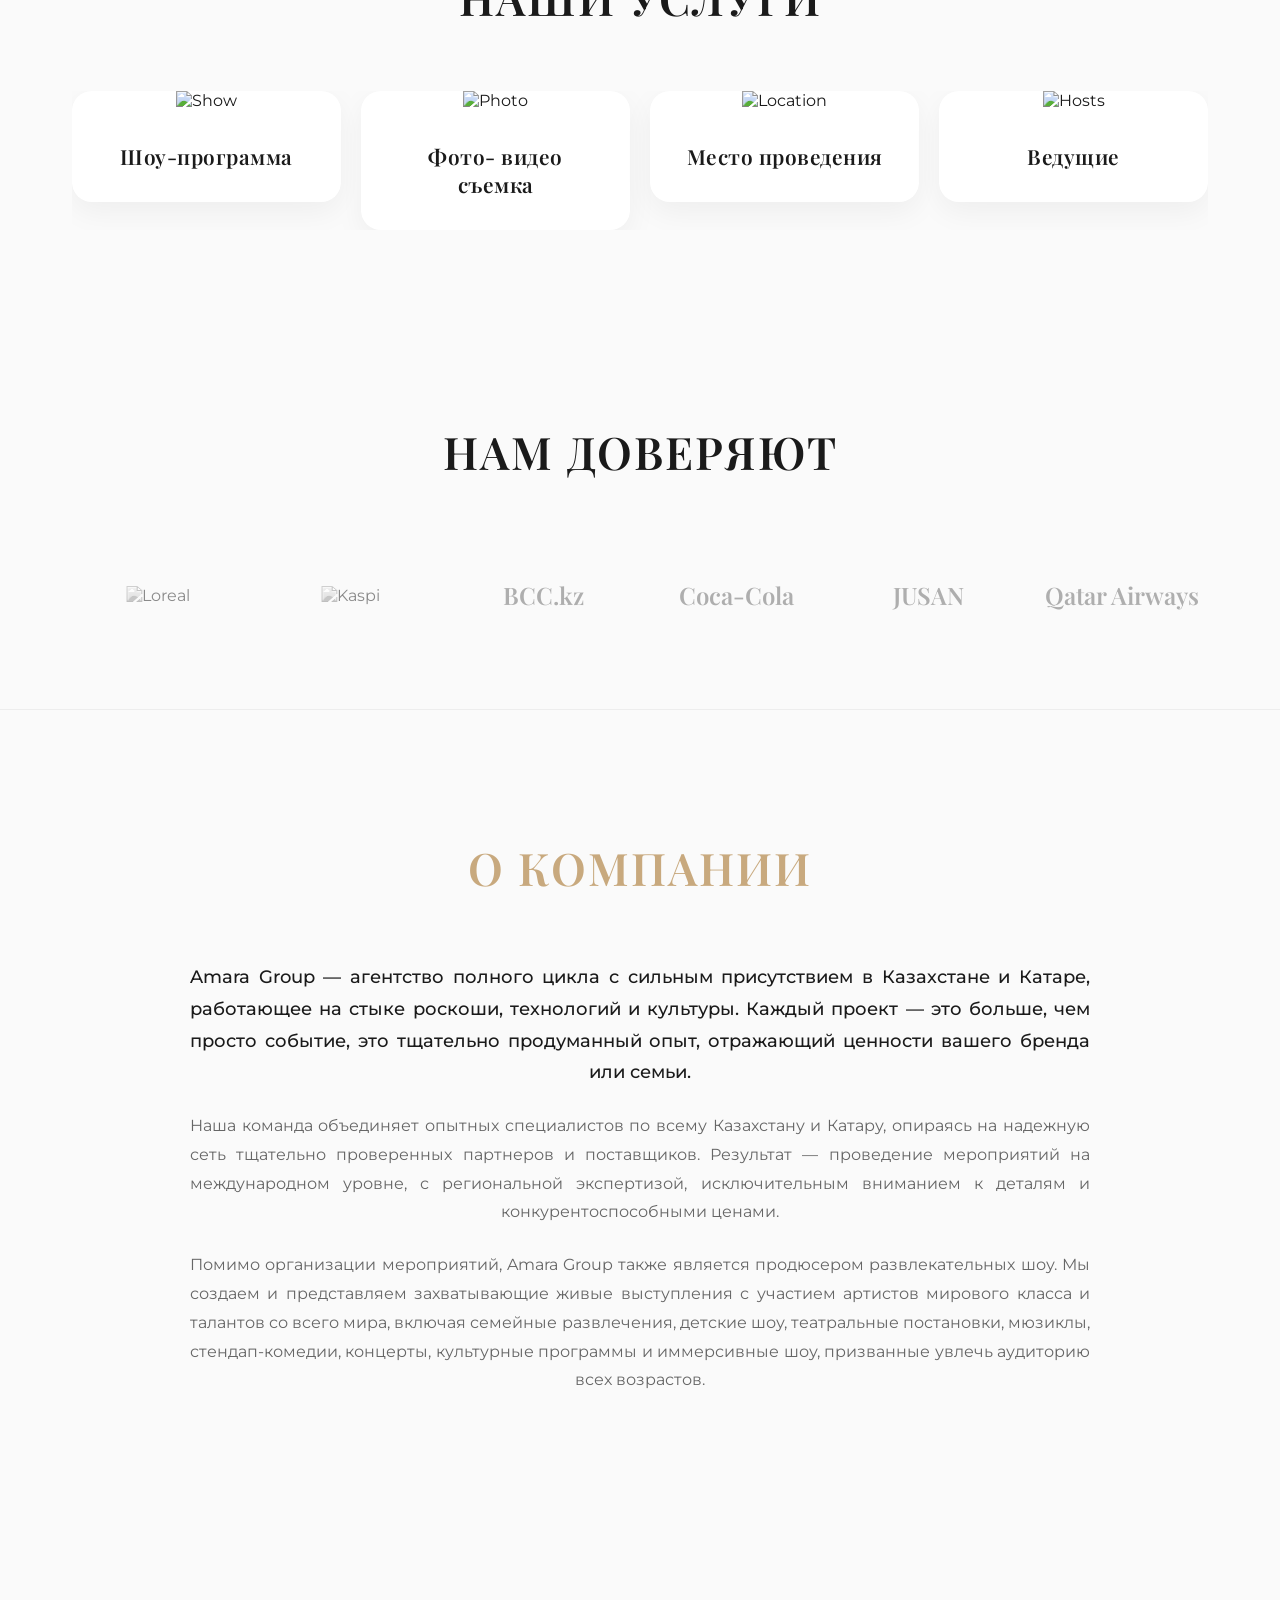
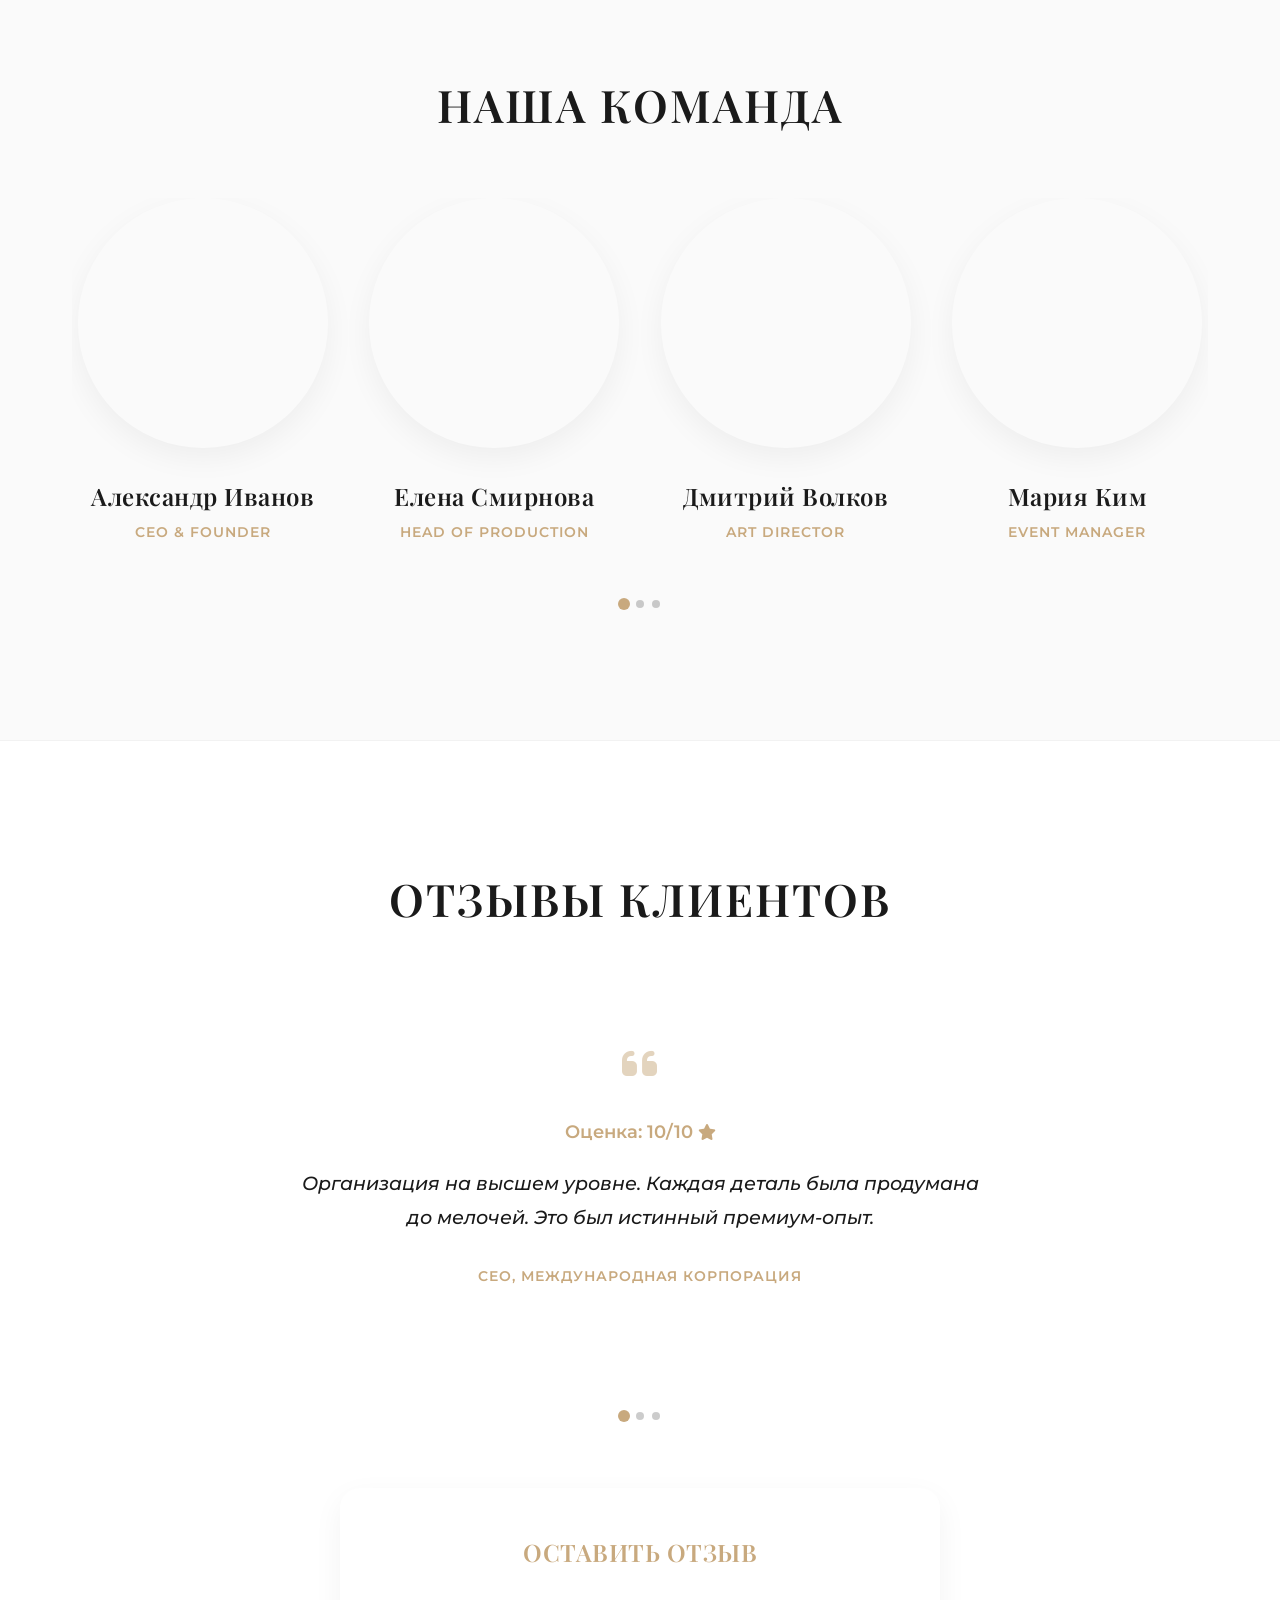
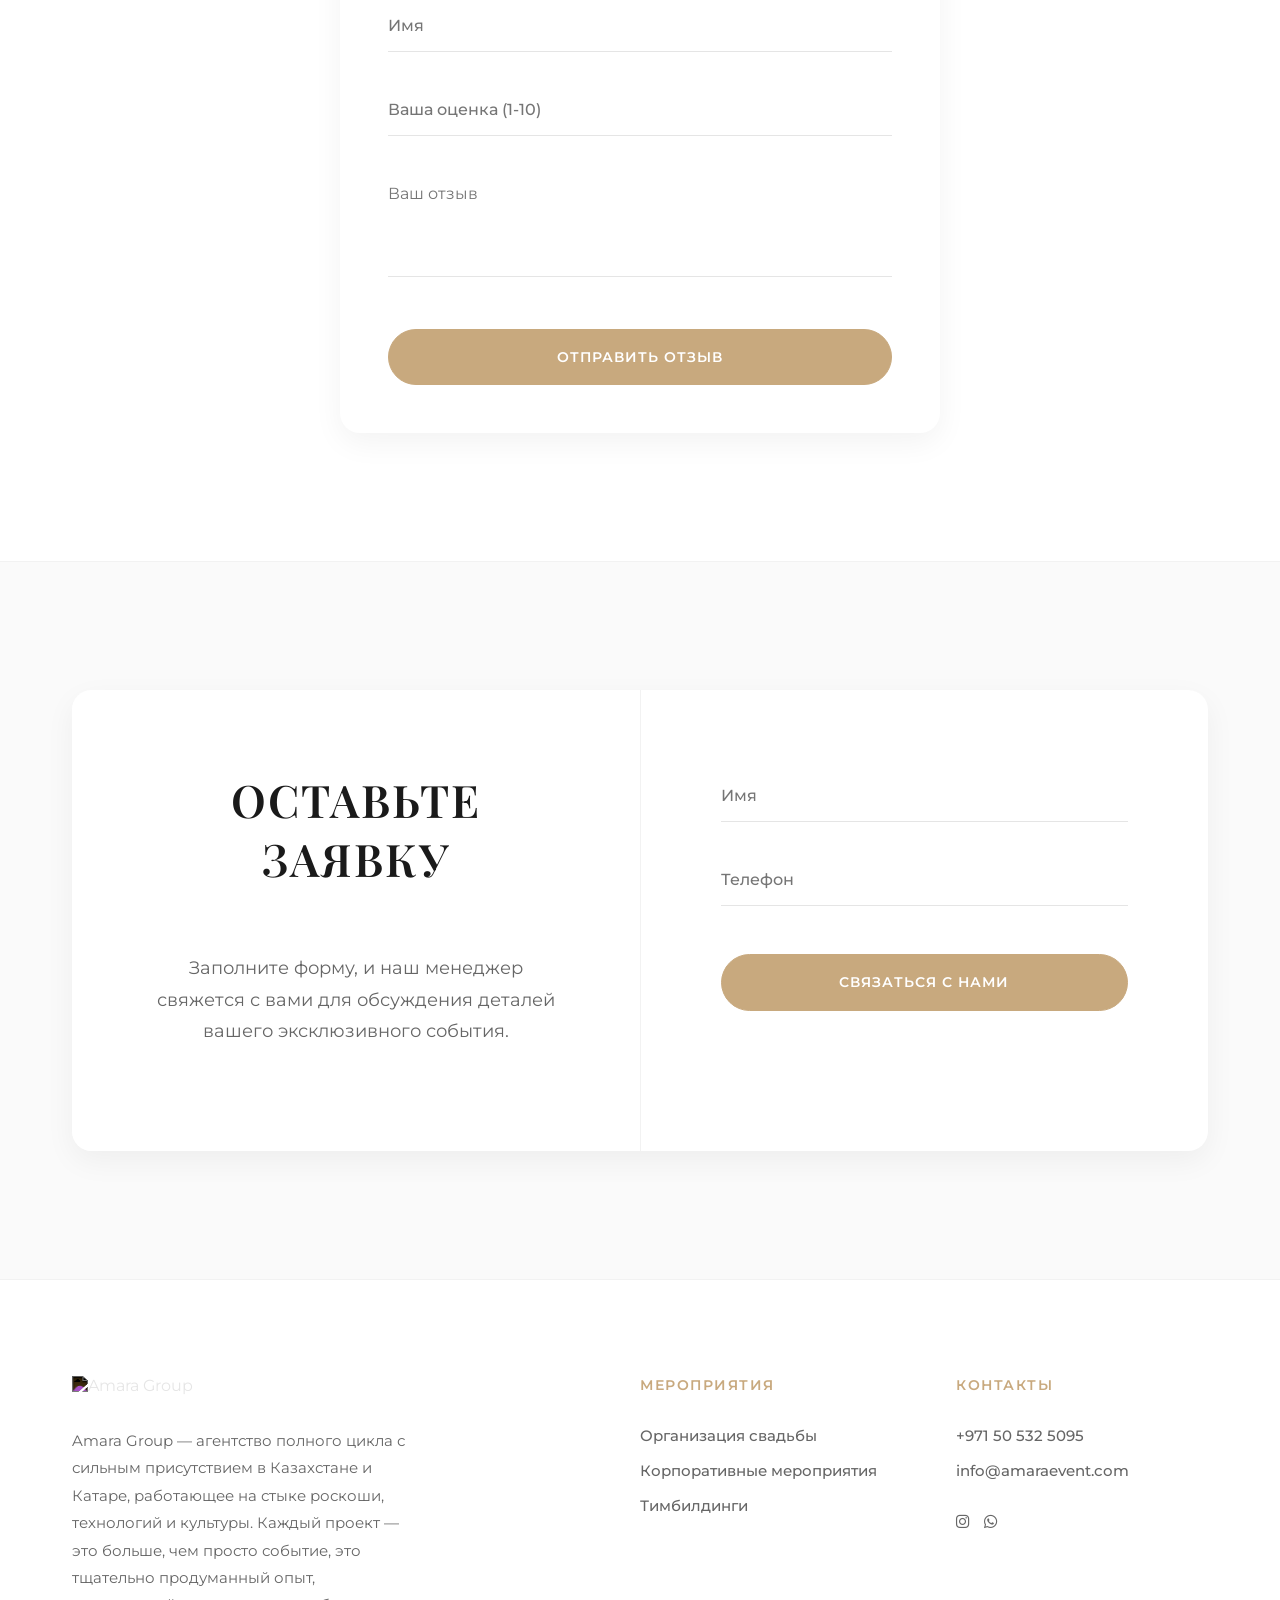
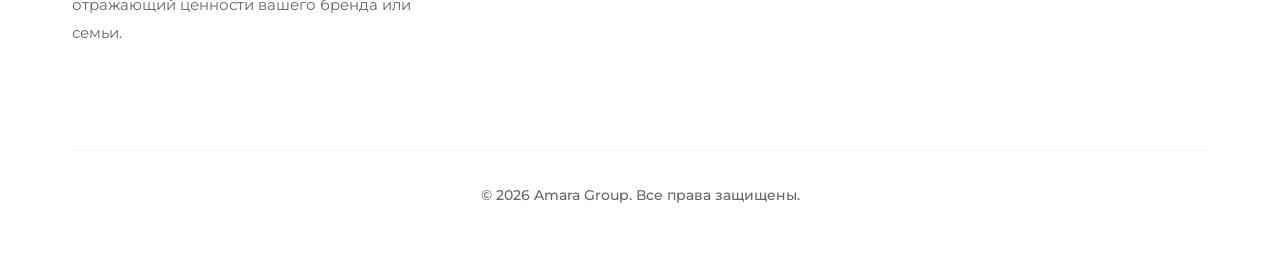
==== commit 58cd160f: "Massive update: Light luxury theme, dynamic admin panels, new about section and review system" ====
--- a/index.html
+++ b/index.html
@@ -122,42 +122,6 @@
             <a href="#contact" class="btn-gold" data-i18n="btn_send"
               >Связаться с нами</a
             >
-          </div>
-        </div>
-      </section>
-
-      <section class="trust-logos section-padding">
-        <div class="container text-center">
-          <div class="swiper clients-swiper">
-            <div class="swiper-wrapper">
-              <div class="swiper-slide client-logo">
-                <img
-                  src="https://www.amaraevent.com/nestle_new_logo_2.png"
-                  alt="Nestle"
-                />
-              </div>
-              <div class="swiper-slide client-logo">
-                <img
-                  src="https://www.amaraevent.com/loreal_new__logo_2.png"
-                  alt="Loreal"
-                />
-              </div>
-              <div class="swiper-slide client-logo">
-                <img
-                  src="https://www.amaraevent.com/kaspi_new_logo_2.png"
-                  alt="Kaspi"
-                />
-              </div>
-              <div class="swiper-slide client-logo">
-                <span class="logo-text">BCC.kz</span>
-              </div>
-              <div class="swiper-slide client-logo">
-                <span class="logo-text">Coca-Cola</span>
-              </div>
-              <div class="swiper-slide client-logo">
-                <span class="logo-text">JUSAN</span>
-              </div>
-            </div>
           </div>
         </div>
       </section>
@@ -417,102 +381,144 @@
         </div>
       </section>
 
+      <section
+        class="trust-logos section-padding"
+        style="background: transparent"
+      >
+        <div class="container text-center">
+          <h2 class="section-title" data-i18n="partners_title">НАМ ДОВЕРЯЮТ</h2>
+          <div class="swiper clients-swiper">
+            <div class="swiper-wrapper" id="dynamic-partners"></div>
+          </div>
+        </div>
+      </section>
+
+      <section class="about-luxury section-padding" id="about">
+        <div class="container text-center">
+          <h2 class="section-title gold-text" data-i18n="about_title">
+            О КОМПАНИИ
+          </h2>
+          <div
+            style="
+              max-width: 900px;
+              margin: 0 auto;
+              text-align: justify;
+              text-align-last: center;
+            "
+          >
+            <p
+              data-i18n="about_p1"
+              style="
+                font-size: 1.1rem;
+                color: var(--text-main);
+                font-weight: 500;
+              "
+            ></p>
+            <p data-i18n="about_p2"></p>
+            <p data-i18n="about_p3"></p>
+          </div>
+        </div>
+      </section>
+
+      <section class="team-luxury section-padding">
+        <div class="container text-center">
+          <h2 class="section-title" data-i18n="team_title">НАША КОМАНДА</h2>
+          <div class="swiper team-swiper">
+            <div class="swiper-wrapper" id="dynamic-team"></div>
+            <div class="swiper-pagination"></div>
+          </div>
+        </div>
+      </section>
+
       <section class="reviews-section section-padding">
         <div class="container text-center">
           <h2 class="section-title" data-i18n="reviews_title">
             ОТЗЫВЫ КЛИЕНТОВ
           </h2>
           <div class="swiper reviews-swiper">
-            <div class="swiper-wrapper">
-              <div class="swiper-slide review-card">
-                <div class="review-quote">
-                  <i class="fas fa-quote-left"></i>
-                </div>
-                <p class="review-text" data-i18n="review_1_text">
-                  Организация на высшем уровне. Каждая деталь была продумана до
-                  мелочей. Это был истинный премиум-опыт.
-                </p>
-                <h4 class="review-author" data-i18n="review_1_author">
-                  CEO, Международная корпорация
-                </h4>
-              </div>
-              <div class="swiper-slide review-card">
-                <div class="review-quote">
-                  <i class="fas fa-quote-left"></i>
-                </div>
-                <p class="review-text" data-i18n="review_2_text">
-                  Невероятное внимание к деталям и потрясающий вкус команды.
-                  Наша свадьба стала событием года.
-                </p>
-                <h4 class="review-author" data-i18n="review_2_author">
-                  VIP Клиент, Дубай
-                </h4>
-              </div>
-              <div class="swiper-slide review-card">
-                <div class="review-quote">
-                  <i class="fas fa-quote-left"></i>
-                </div>
-                <p class="review-text" data-i18n="review_3_text">
-                  Превосходный сервис и полная конфиденциальность. Мы доверяем
-                  свои мероприятия только Amara Group.
-                </p>
-                <h4 class="review-author" data-i18n="review_3_author">
-                  Генеральный директор, Катар
-                </h4>
-              </div>
-            </div>
+            <div class="swiper-wrapper" id="dynamic-reviews"></div>
             <div class="swiper-pagination"></div>
           </div>
-        </div>
-      </section>
-
-      <section class="team-luxury section-padding" id="about">
-        <div class="container text-center">
-          <h2 class="section-title" data-i18n="team_title">НАША КОМАНДА</h2>
-          <div class="swiper team-swiper">
-            <div class="swiper-wrapper">
-              <div class="swiper-slide team-lux-card">
-                <div
-                  class="team-lux-img"
+
+          <div
+            class="review-form-box"
+            style="
+              max-width: 600px;
+              margin: 4rem auto 0;
+              background: var(--bg-card);
+              padding: 3rem;
+              border-radius: var(--radius);
+              box-shadow: var(--shadow);
+              text-align: left;
+            "
+          >
+            <h3
+              data-i18n="rev_leave_title"
+              class="gold-text"
+              style="font-size: 1.5rem; text-align: center; margin-bottom: 2rem"
+            >
+              ОСТАВИТЬ ОТЗЫВ
+            </h3>
+            <form id="submit-review-form" class="luxury-form">
+              <div class="form-group">
+                <input
+                  type="text"
+                  data-i18n="pl_name"
+                  placeholder="Имя"
+                  required
+                />
+              </div>
+              <div class="form-group">
+                <input
+                  type="number"
+                  data-i18n="rev_rate"
+                  placeholder="Ваша оценка (1-10)"
+                  min="1"
+                  max="10"
+                  required
+                />
+              </div>
+              <div class="form-group">
+                <textarea
+                  data-i18n="rev_comment"
+                  placeholder="Ваш отзыв"
+                  rows="4"
+                  required
                   style="
-                    background-image: url(&quot;https://images.unsplash.com/photo-1560250097-0b93528c311a?q=80&w=400&auto=format&fit=crop&grayscale=1&quot;);
+                    width: 100%;
+                    background: transparent;
+                    border: none;
+                    border-bottom: 1px solid rgba(0, 0, 0, 0.1);
+                    padding: 1rem 0;
+                    color: var(--text-main);
+                    font-family: var(--font-text);
+                    font-size: 1rem;
+                    outline: none;
+                    transition: border-color 0.4s;
+                    resize: none;
                   "
-                ></div>
-                <h4>Name 1</h4>
-                <p class="gold-text">CEO & Founder</p>
-              </div>
-              <div class="swiper-slide team-lux-card">
-                <div
-                  class="team-lux-img"
-                  style="
-                    background-image: url(&quot;https://images.unsplash.com/photo-1573496359142-b8d87734a5a2?q=80&w=400&auto=format&fit=crop&grayscale=1&quot;);
-                  "
-                ></div>
-                <h4>Name 2</h4>
-                <p class="gold-text">Head of Production</p>
-              </div>
-              <div class="swiper-slide team-lux-card">
-                <div
-                  class="team-lux-img"
-                  style="
-                    background-image: url(&quot;https://images.unsplash.com/photo-1580489944761-15a19d654956?q=80&w=400&auto=format&fit=crop&grayscale=1&quot;);
-                  "
-                ></div>
-                <h4>Name 3</h4>
-                <p class="gold-text">Art Director</p>
-              </div>
-              <div class="swiper-slide team-lux-card">
-                <div
-                  class="team-lux-img"
-                  style="
-                    background-image: url(&quot;https://images.unsplash.com/photo-1519085360753-af0119f7cbe7?q=80&w=400&auto=format&fit=crop&grayscale=1&quot;);
-                  "
-                ></div>
-                <h4>Name 4</h4>
-                <p class="gold-text">Technical Director</p>
-              </div>
-            </div>
-            <div class="swiper-pagination"></div>
+                ></textarea>
+              </div>
+              <button
+                type="submit"
+                class="btn-gold w-100"
+                data-i18n="rev_submit"
+              >
+                Отправить отзыв
+              </button>
+              <p
+                class="form-success text-center"
+                data-i18n="rev_success"
+                style="
+                  color: #25d366;
+                  margin-top: 1rem;
+                  display: none;
+                  font-weight: 600;
+                "
+              >
+                Спасибо! Ваш отзыв отправлен на модерацию.
+              </p>
+            </form>
           </div>
         </div>
       </section>
@@ -567,8 +573,8 @@
               style="filter: invert(1)"
             />
             <p class="f-desc" data-i18n="about_p1">
-              Агентство полного цикла с глубокими корнями в странах Персидского
-              залива. Мы работаем на стыке роскоши, технологий и культуры.
+              Amara Group — агентство полного цикла с сильным присутствием в
+              Казахстане и Катаре.
             </p>
           </div>
           <div class="f-links">
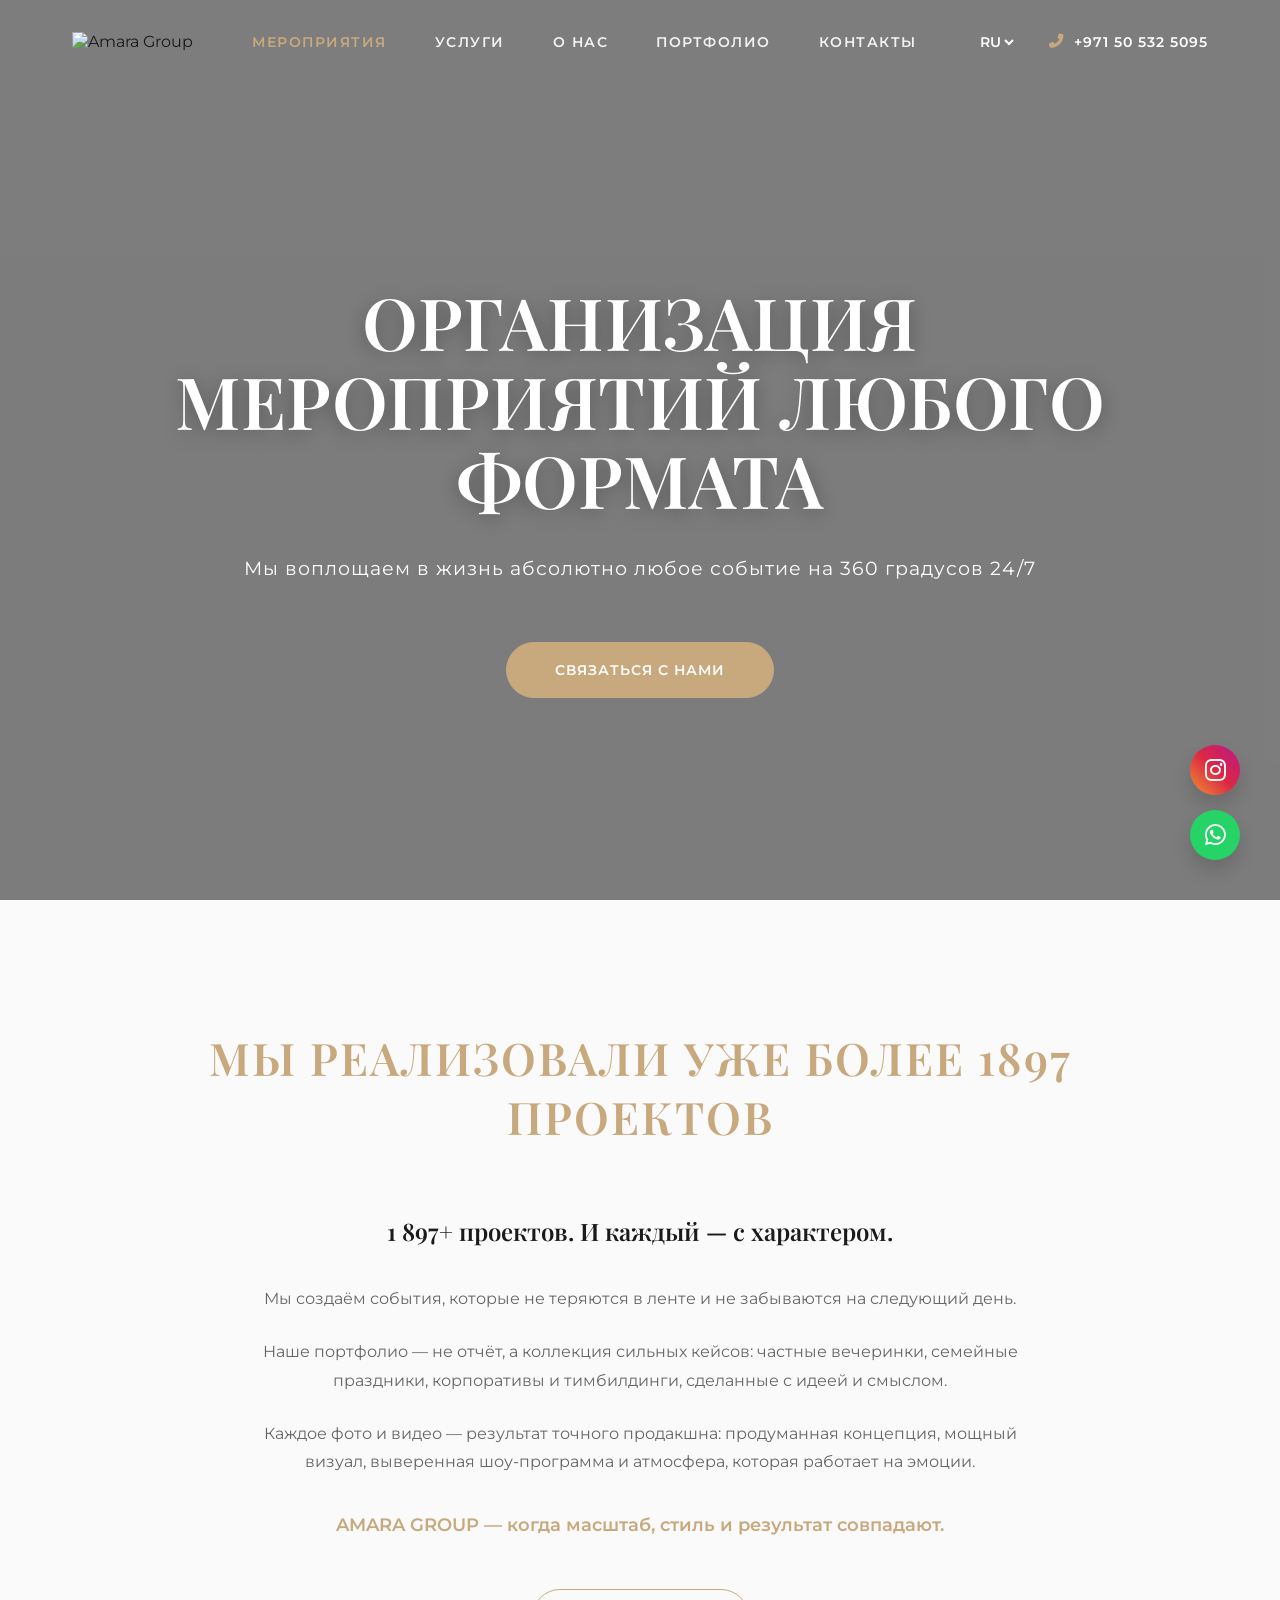
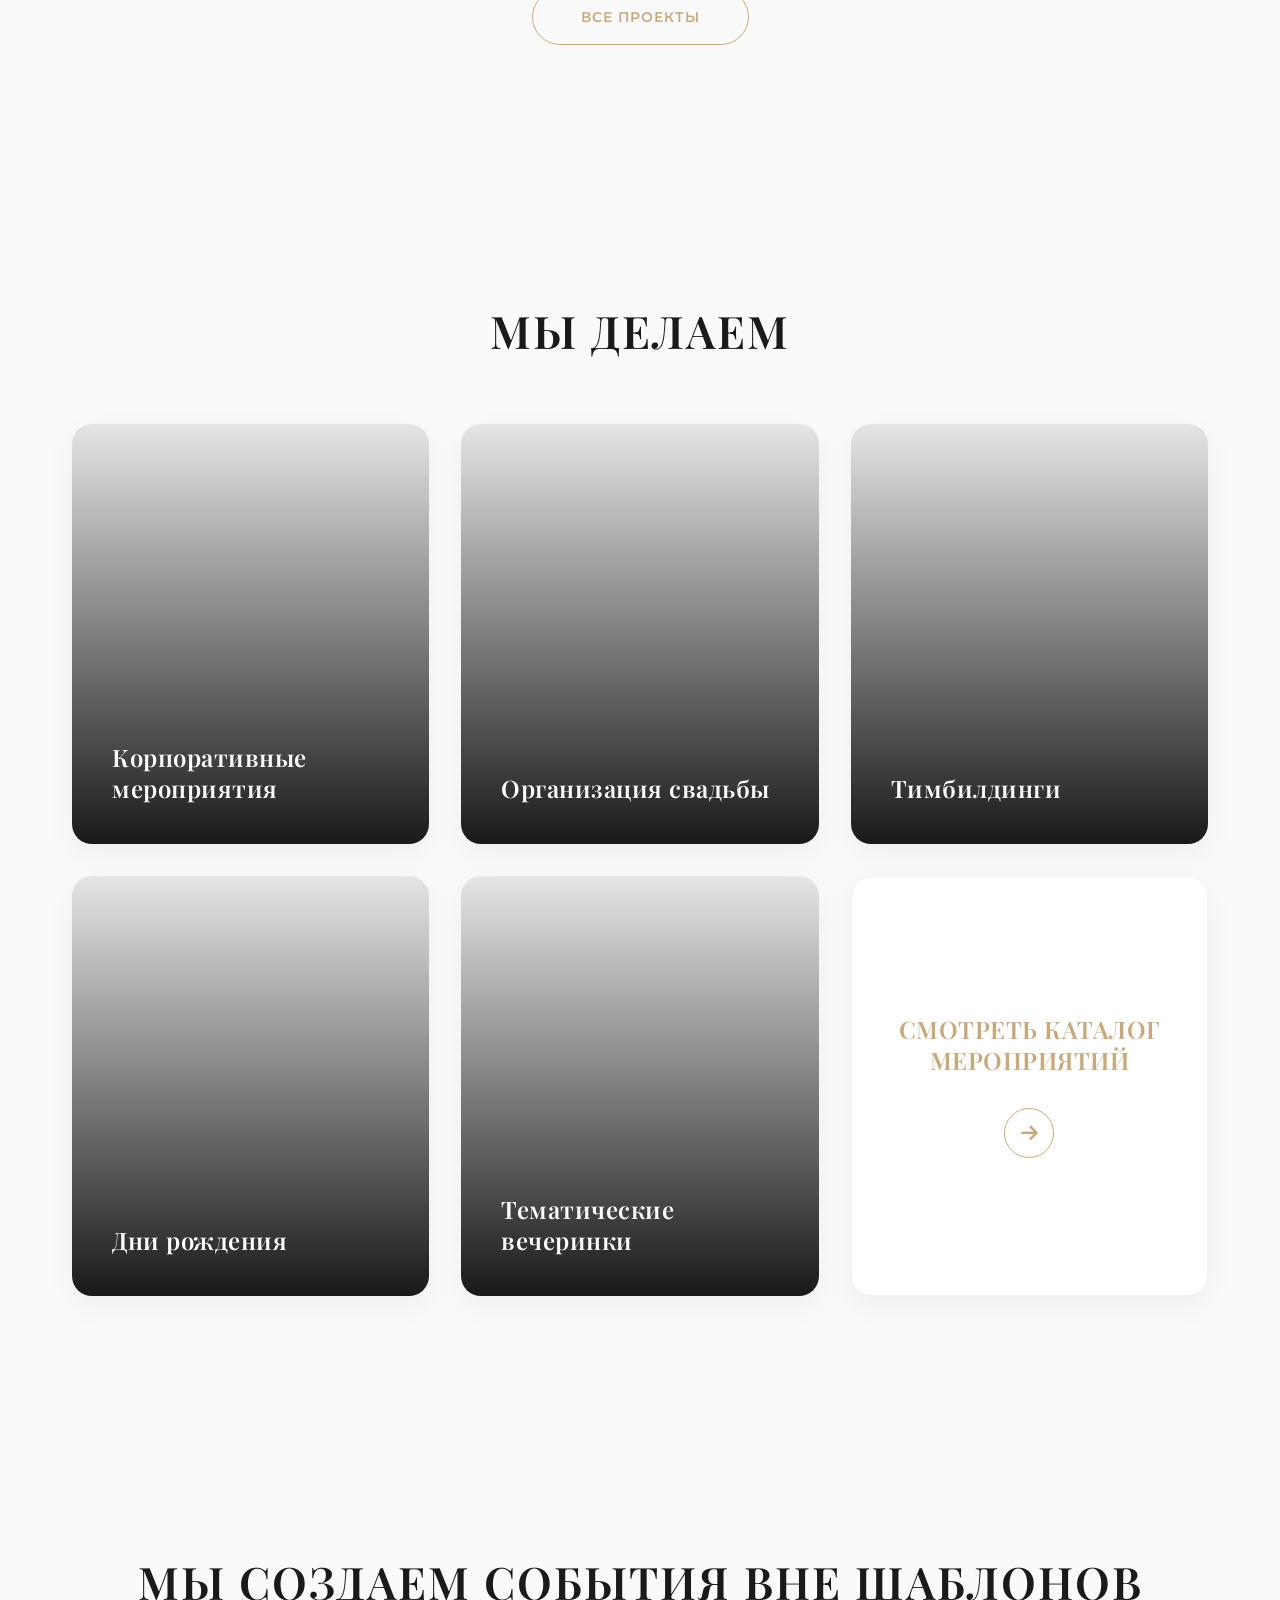
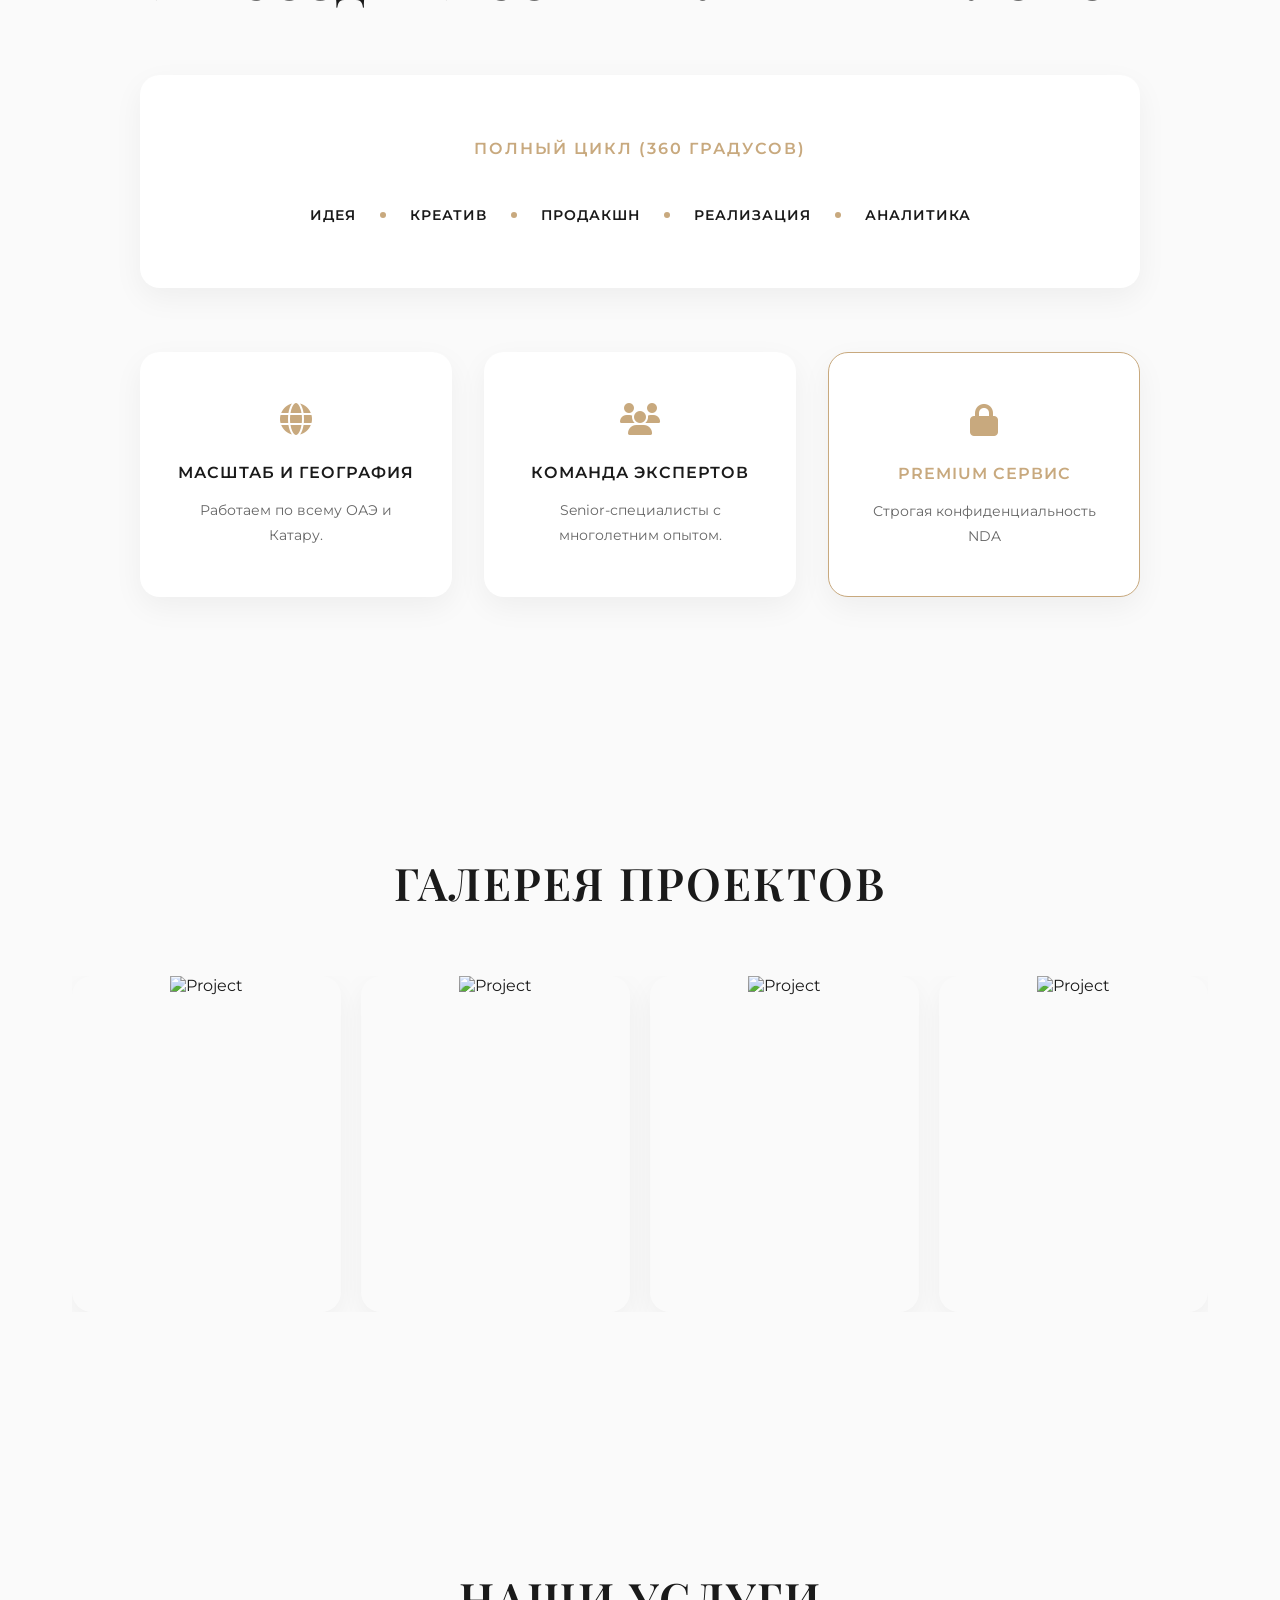
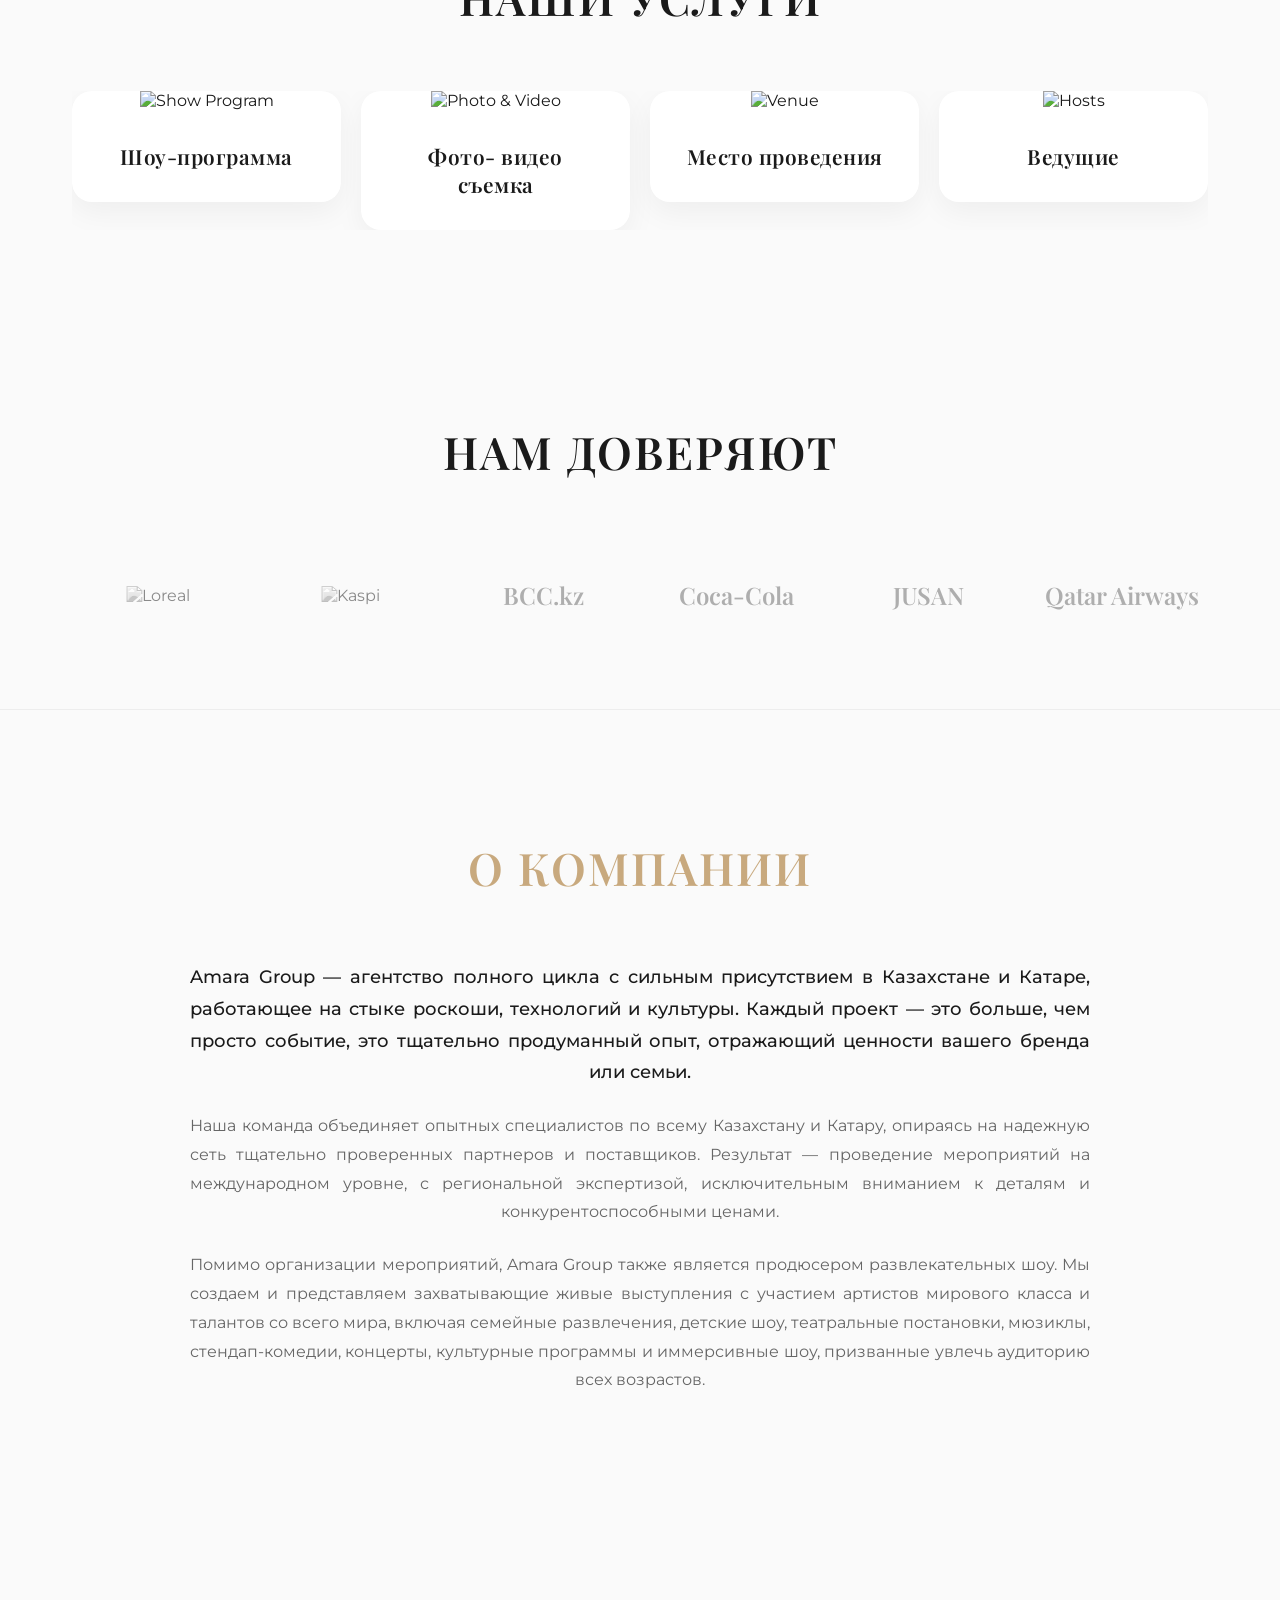
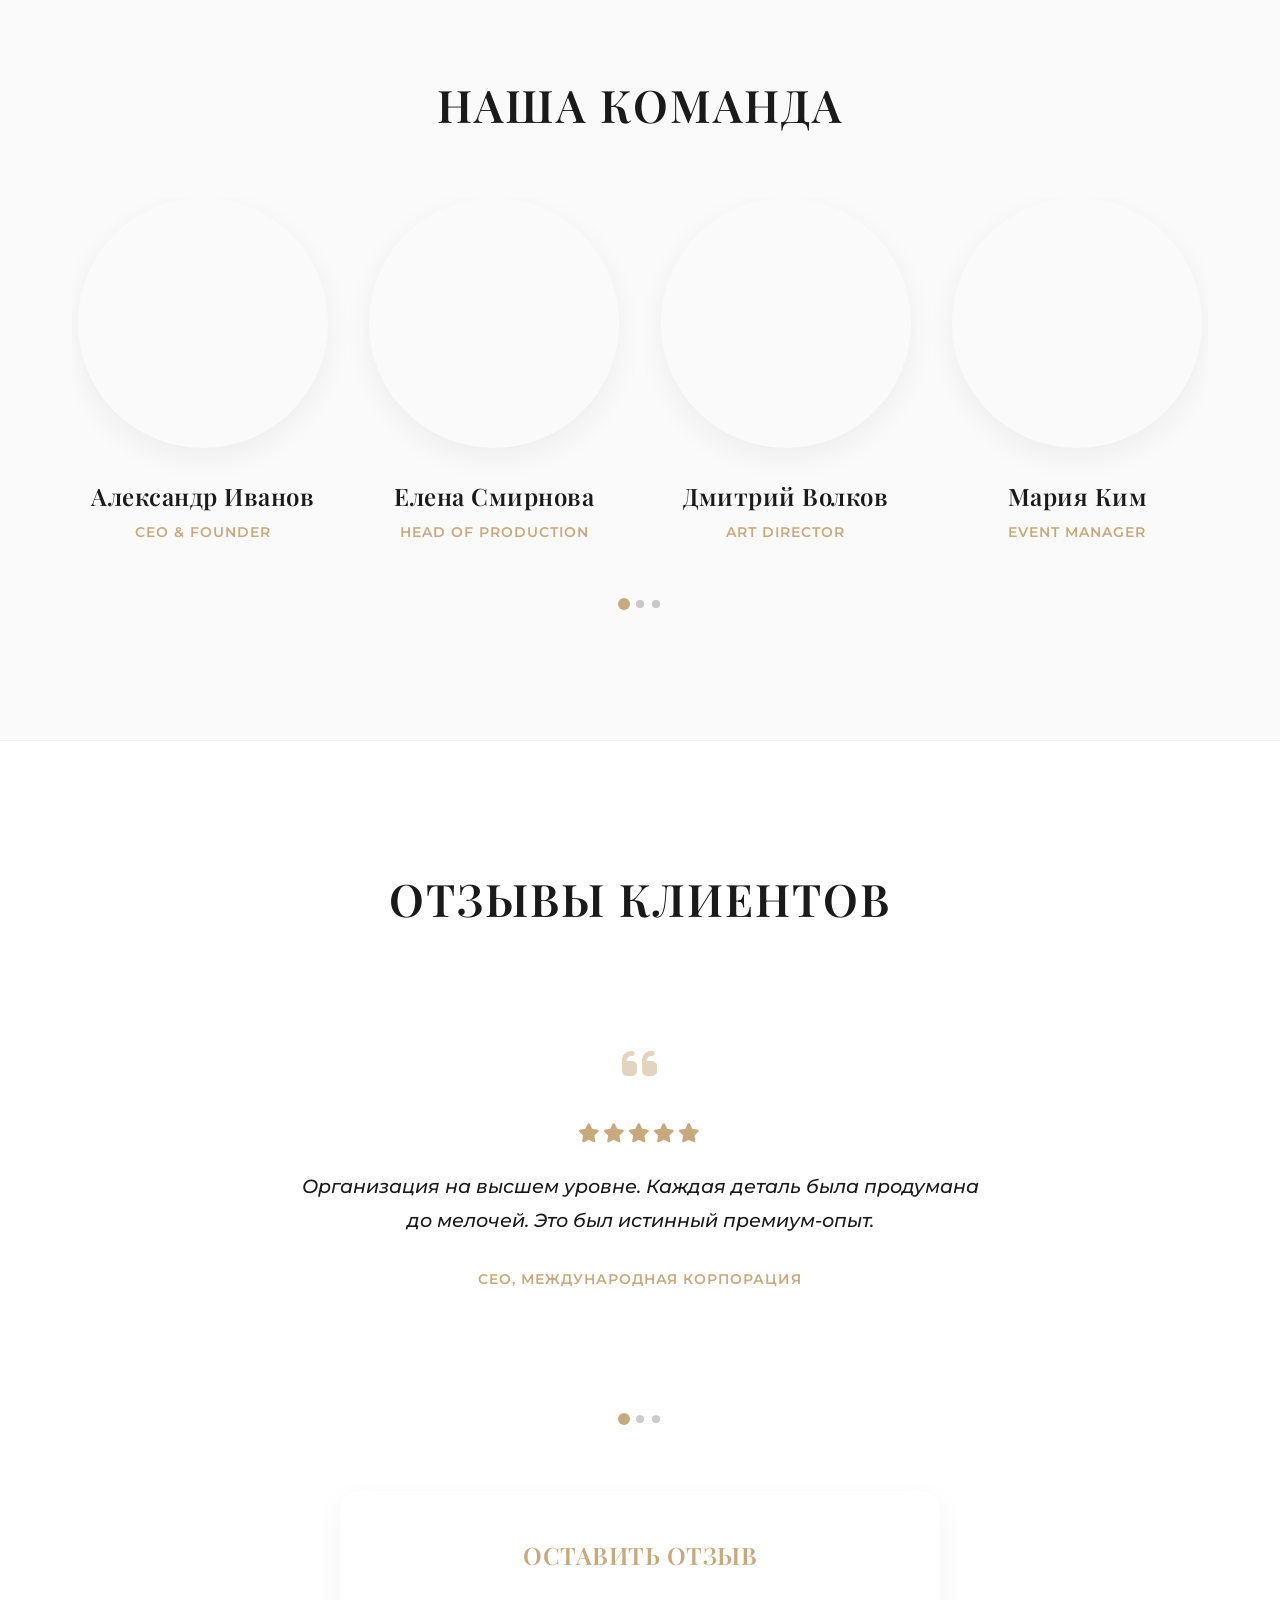
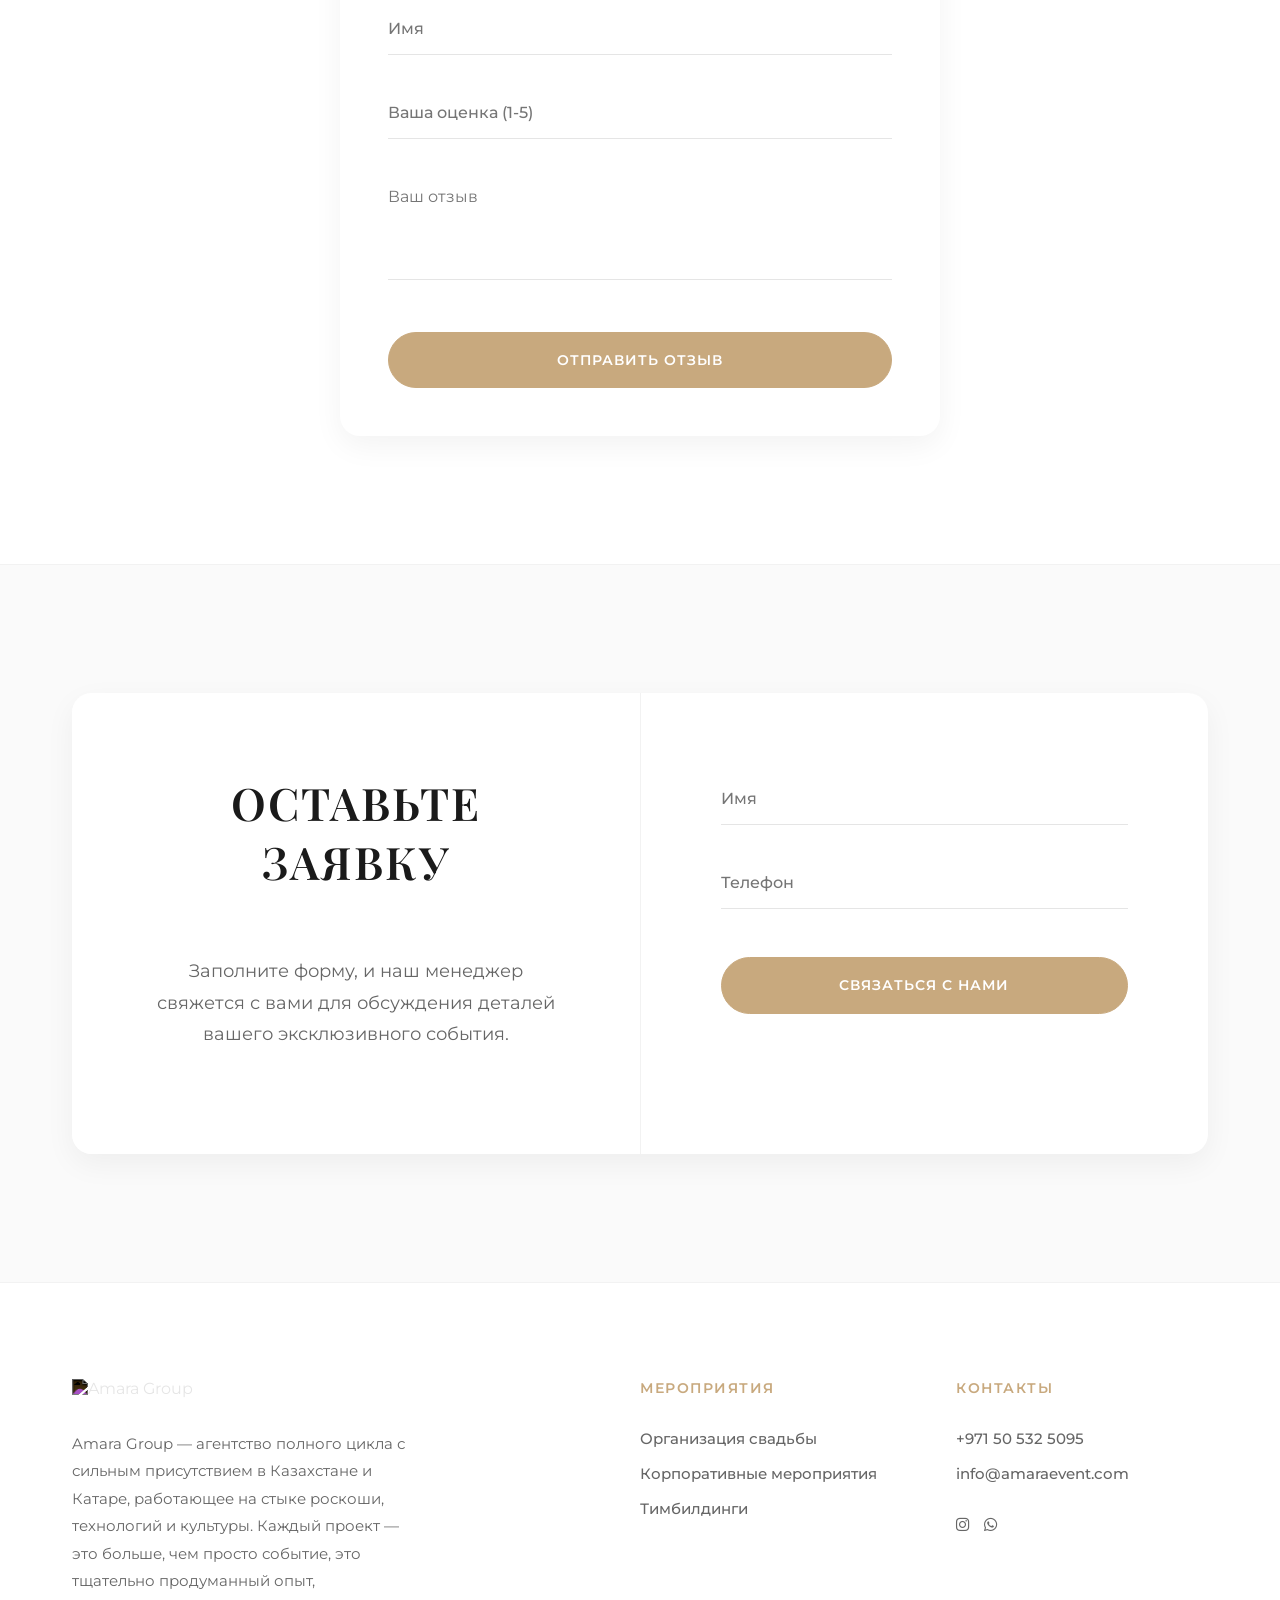
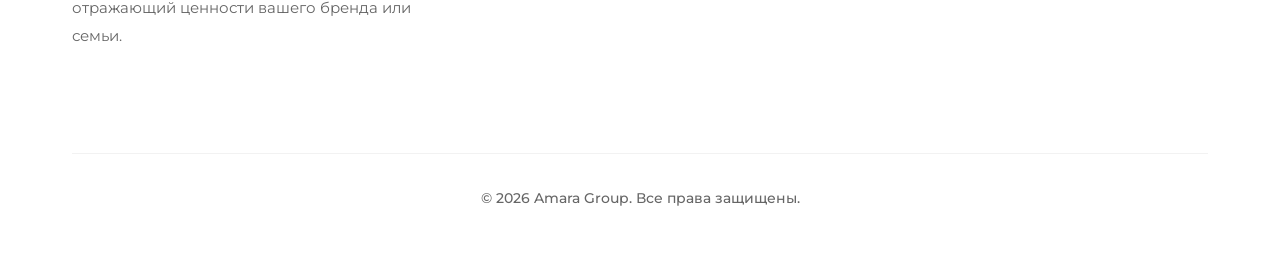
==== commit f648d276: "Massive update: Light luxury theme, dynamic admin panels, new about section and review system" ====
--- a/index.html
+++ b/index.html
@@ -167,78 +167,7 @@
       <section class="what-we-do-luxury section-padding">
         <div class="container text-center">
           <h2 class="section-title" data-i18n="wwd_title">МЫ ДЕЛАЕМ</h2>
-          <div class="services-luxury-grid">
-            <a href="services.html" class="luxury-card">
-              <div
-                class="luxury-card-img"
-                style="
-                  background-image: url(&quot;https://images.unsplash.com/photo-1511578314322-379afb476865?q=80&w=800&auto=format&fit=crop&quot;);
-                "
-              ></div>
-              <div class="luxury-card-overlay"></div>
-              <div class="luxury-card-content">
-                <h3 data-i18n="srv_2_t">Корпоративные мероприятия</h3>
-              </div>
-            </a>
-            <a href="services.html" class="luxury-card">
-              <div
-                class="luxury-card-img"
-                style="
-                  background-image: url(&quot;https://images.unsplash.com/photo-1519225421980-715cb0215aed?q=80&w=800&auto=format&fit=crop&quot;);
-                "
-              ></div>
-              <div class="luxury-card-overlay"></div>
-              <div class="luxury-card-content">
-                <h3 data-i18n="wwd_wedding">Организация свадьбы</h3>
-              </div>
-            </a>
-            <a href="services.html" class="luxury-card">
-              <div
-                class="luxury-card-img"
-                style="
-                  background-image: url(&quot;https://images.unsplash.com/photo-1556761175-5973dc0f32b7?q=80&w=800&auto=format&fit=crop&quot;);
-                "
-              ></div>
-              <div class="luxury-card-overlay"></div>
-              <div class="luxury-card-content">
-                <h3 data-i18n="wwd_teambuilding">Тимбилдинги</h3>
-              </div>
-            </a>
-            <a href="services.html" class="luxury-card">
-              <div
-                class="luxury-card-img"
-                style="
-                  background-image: url(&quot;https://images.unsplash.com/photo-1530103862676-de8c9debad1d?q=80&w=800&auto=format&fit=crop&quot;);
-                "
-              ></div>
-              <div class="luxury-card-overlay"></div>
-              <div class="luxury-card-content">
-                <h3 data-i18n="wwd_birthday">Дни рождения</h3>
-              </div>
-            </a>
-            <a href="services.html" class="luxury-card">
-              <div
-                class="luxury-card-img"
-                style="
-                  background-image: url(&quot;https://images.unsplash.com/photo-1492684223066-81342ee5ff30?q=80&w=800&auto=format&fit=crop&quot;);
-                "
-              ></div>
-              <div class="luxury-card-overlay"></div>
-              <div class="luxury-card-content">
-                <h3 data-i18n="wwd_party">Тематические вечеринки</h3>
-              </div>
-            </a>
-            <a href="portfolio.html" class="luxury-card text-only-card">
-              <div class="luxury-card-content centered-content">
-                <h3 class="gold-text" data-i18n="wwd_catalog">
-                  СМОТРЕТЬ КАТАЛОГ МЕРОПРИЯТИЙ
-                </h3>
-                <div class="luxury-arrow">
-                  <i class="fas fa-arrow-right"></i>
-                </div>
-              </div>
-            </a>
-          </div>
+          <div class="services-luxury-grid" id="dynamic-what-we-do"></div>
         </div>
       </section>
 
@@ -303,32 +232,7 @@
             ГАЛЕРЕЯ ПРОЕКТОВ
           </h2>
           <div class="swiper gallery-swiper">
-            <div class="swiper-wrapper">
-              <div class="swiper-slide gal-lux-card">
-                <img
-                  src="https://images.unsplash.com/photo-1511578314322-379afb476865?q=80&w=800&auto=format&fit=crop"
-                  alt="Project"
-                />
-              </div>
-              <div class="swiper-slide gal-lux-card">
-                <img
-                  src="https://images.unsplash.com/photo-1517457373958-b7bdd4587205?q=80&w=800&auto=format&fit=crop"
-                  alt="Project"
-                />
-              </div>
-              <div class="swiper-slide gal-lux-card">
-                <img
-                  src="https://images.unsplash.com/photo-1540575467063-178a50c2df87?q=80&w=800&auto=format&fit=crop"
-                  alt="Project"
-                />
-              </div>
-              <div class="swiper-slide gal-lux-card">
-                <img
-                  src="https://images.unsplash.com/photo-1561489413-985b06da5bee?q=80&w=800&auto=format&fit=crop"
-                  alt="Project"
-                />
-              </div>
-            </div>
+            <div class="swiper-wrapper" id="dynamic-gallery"></div>
             <div class="swiper-pagination"></div>
           </div>
         </div>
@@ -338,44 +242,7 @@
         <div class="container text-center">
           <h2 class="section-title" data-i18n="srv_label">НАШИ УСЛУГИ</h2>
           <div class="swiper services-swiper">
-            <div class="swiper-wrapper">
-              <div class="swiper-slide srv-lux-card">
-                <img
-                  src="https://images.unsplash.com/photo-1492684223066-81342ee5ff30?q=80&w=800&auto=format&fit=crop"
-                  alt="Show"
-                />
-                <div class="srv-lux-content">
-                  <h3 data-i18n="srv_tech">Шоу-программа</h3>
-                </div>
-              </div>
-              <div class="swiper-slide srv-lux-card">
-                <img
-                  src="https://images.unsplash.com/photo-1519167758481-83f550bb49b3?q=80&w=800&auto=format&fit=crop"
-                  alt="Photo"
-                />
-                <div class="srv-lux-content">
-                  <h3 data-i18n="srv_photo">Фото- видео съемка</h3>
-                </div>
-              </div>
-              <div class="swiper-slide srv-lux-card">
-                <img
-                  src="https://images.unsplash.com/photo-1540575467063-178a50c2df87?q=80&w=800&auto=format&fit=crop"
-                  alt="Location"
-                />
-                <div class="srv-lux-content">
-                  <h3 data-i18n="srv_loc">Место проведения</h3>
-                </div>
-              </div>
-              <div class="swiper-slide srv-lux-card">
-                <img
-                  src="https://images.unsplash.com/photo-1621263764928-df1444c5e859?q=80&w=800&auto=format&fit=crop"
-                  alt="Hosts"
-                />
-                <div class="srv-lux-content">
-                  <h3 data-i18n="srv_host">Ведущие</h3>
-                </div>
-              </div>
-            </div>
+            <div class="swiper-wrapper" id="dynamic-services"></div>
             <div class="swiper-pagination"></div>
           </div>
         </div>
@@ -472,9 +339,9 @@
                 <input
                   type="number"
                   data-i18n="rev_rate"
-                  placeholder="Ваша оценка (1-10)"
+                  placeholder="Ваша оценка (1-5)"
                   min="1"
-                  max="10"
+                  max="5"
                   required
                 />
               </div>
@@ -572,10 +439,7 @@
               class="f-logo"
               style="filter: invert(1)"
             />
-            <p class="f-desc" data-i18n="about_p1">
-              Amara Group — агентство полного цикла с сильным присутствием в
-              Казахстане и Катаре.
-            </p>
+            <p class="f-desc" data-i18n="about_p1"></p>
           </div>
           <div class="f-links">
             <h4 class="gold-text" data-i18n="ftr_nav">МЕРОПРИЯТИЯ</h4>
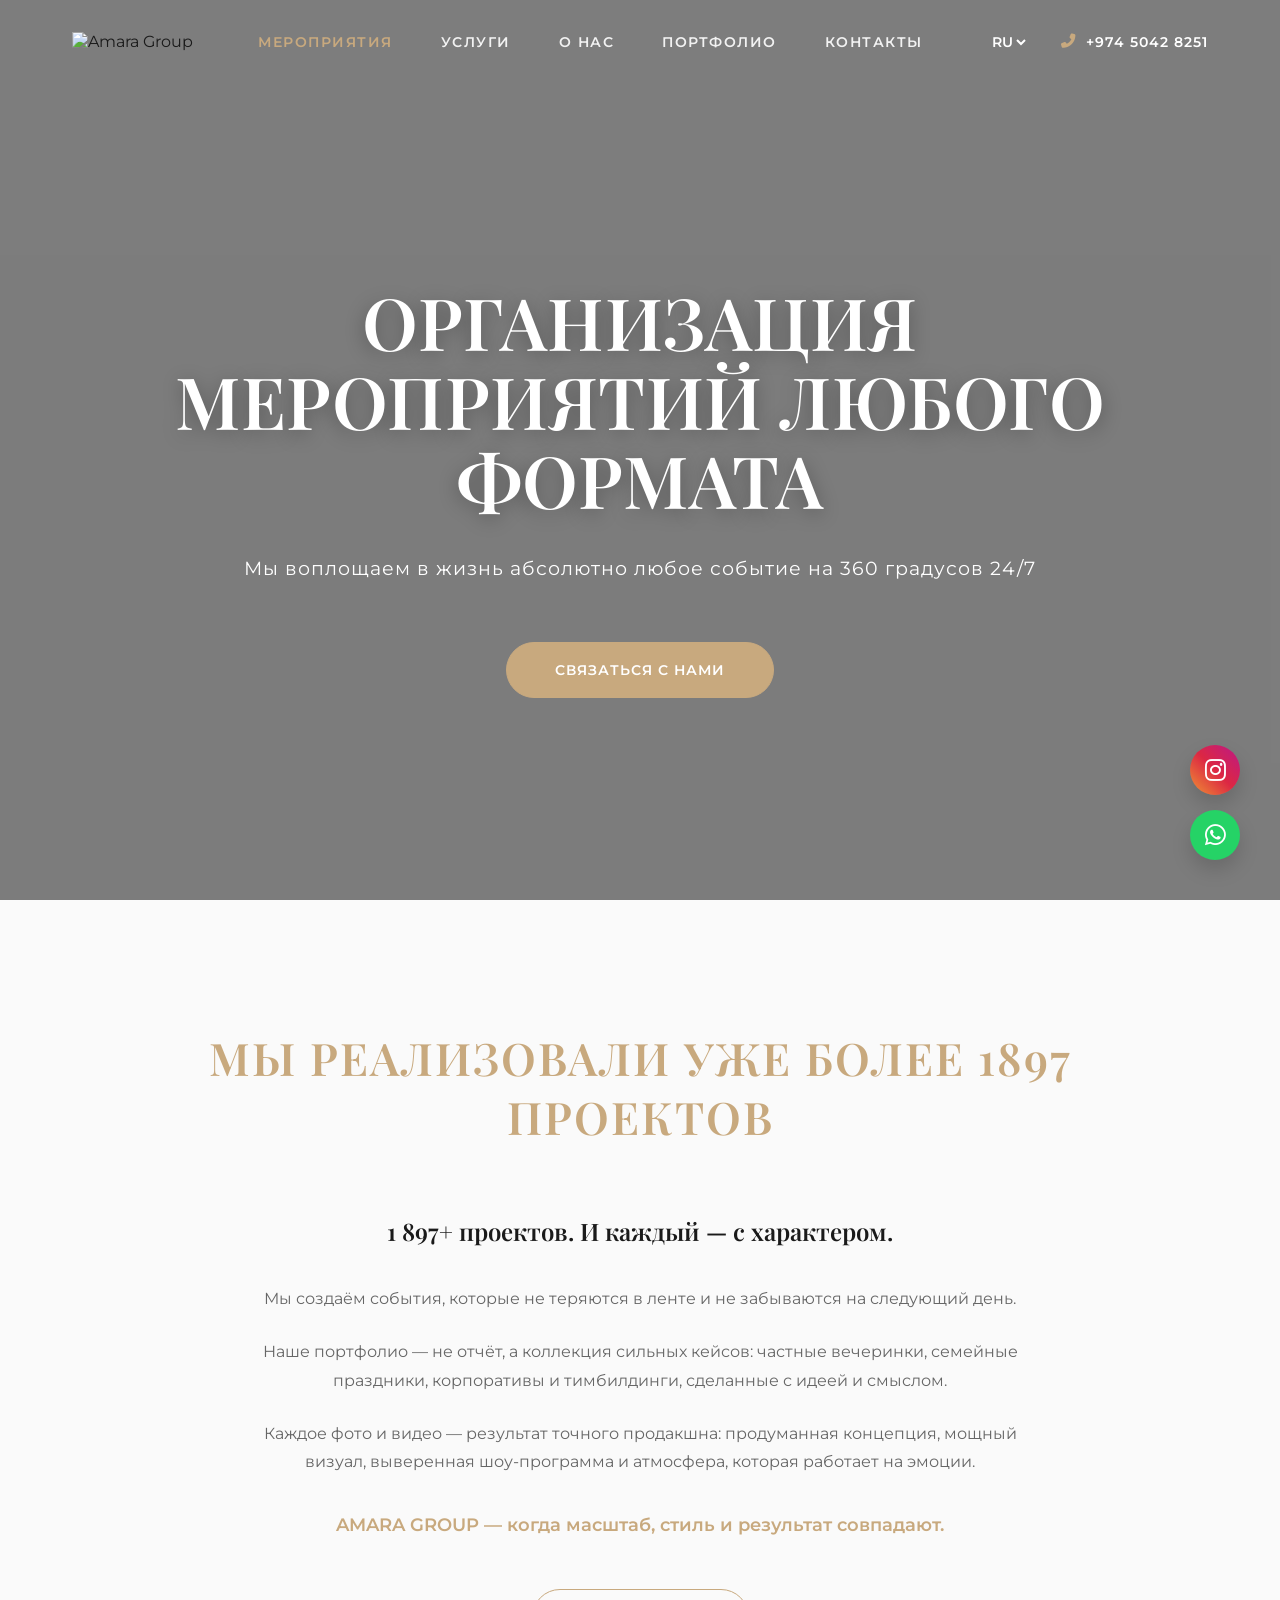
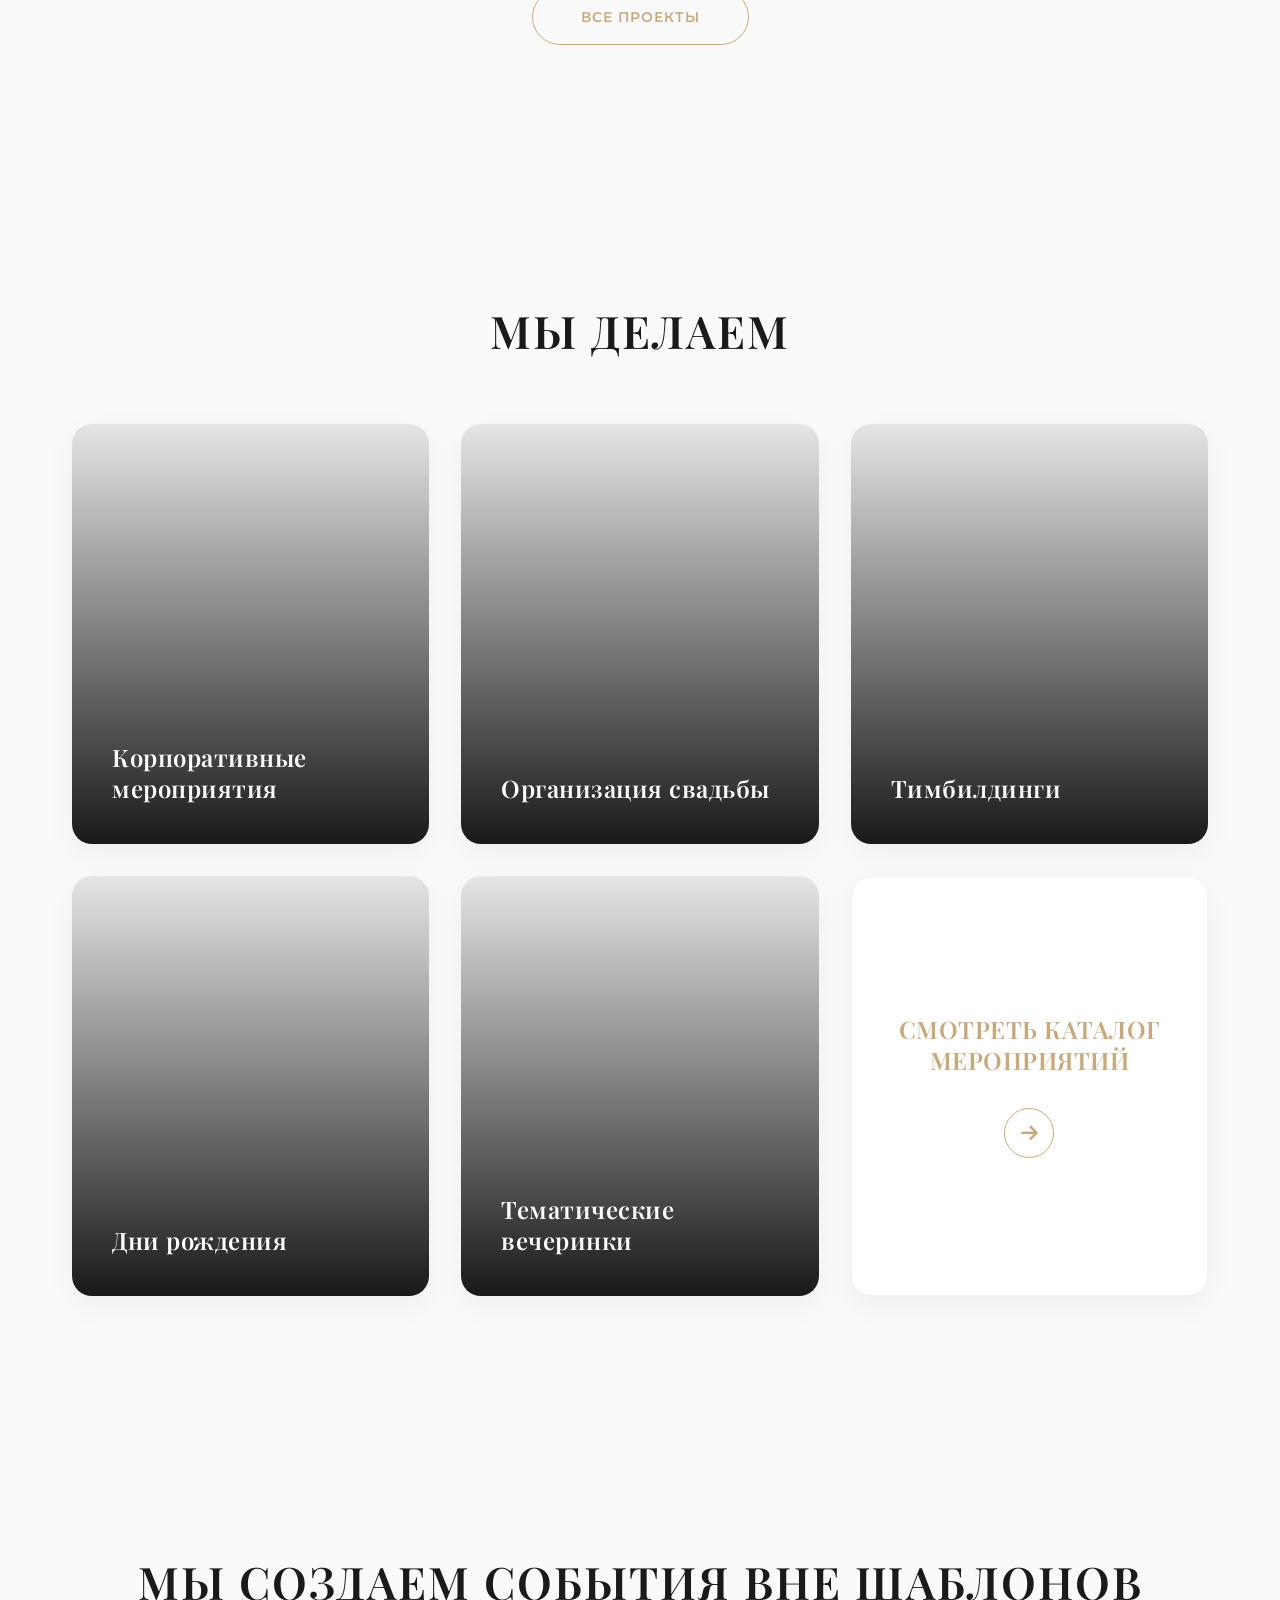
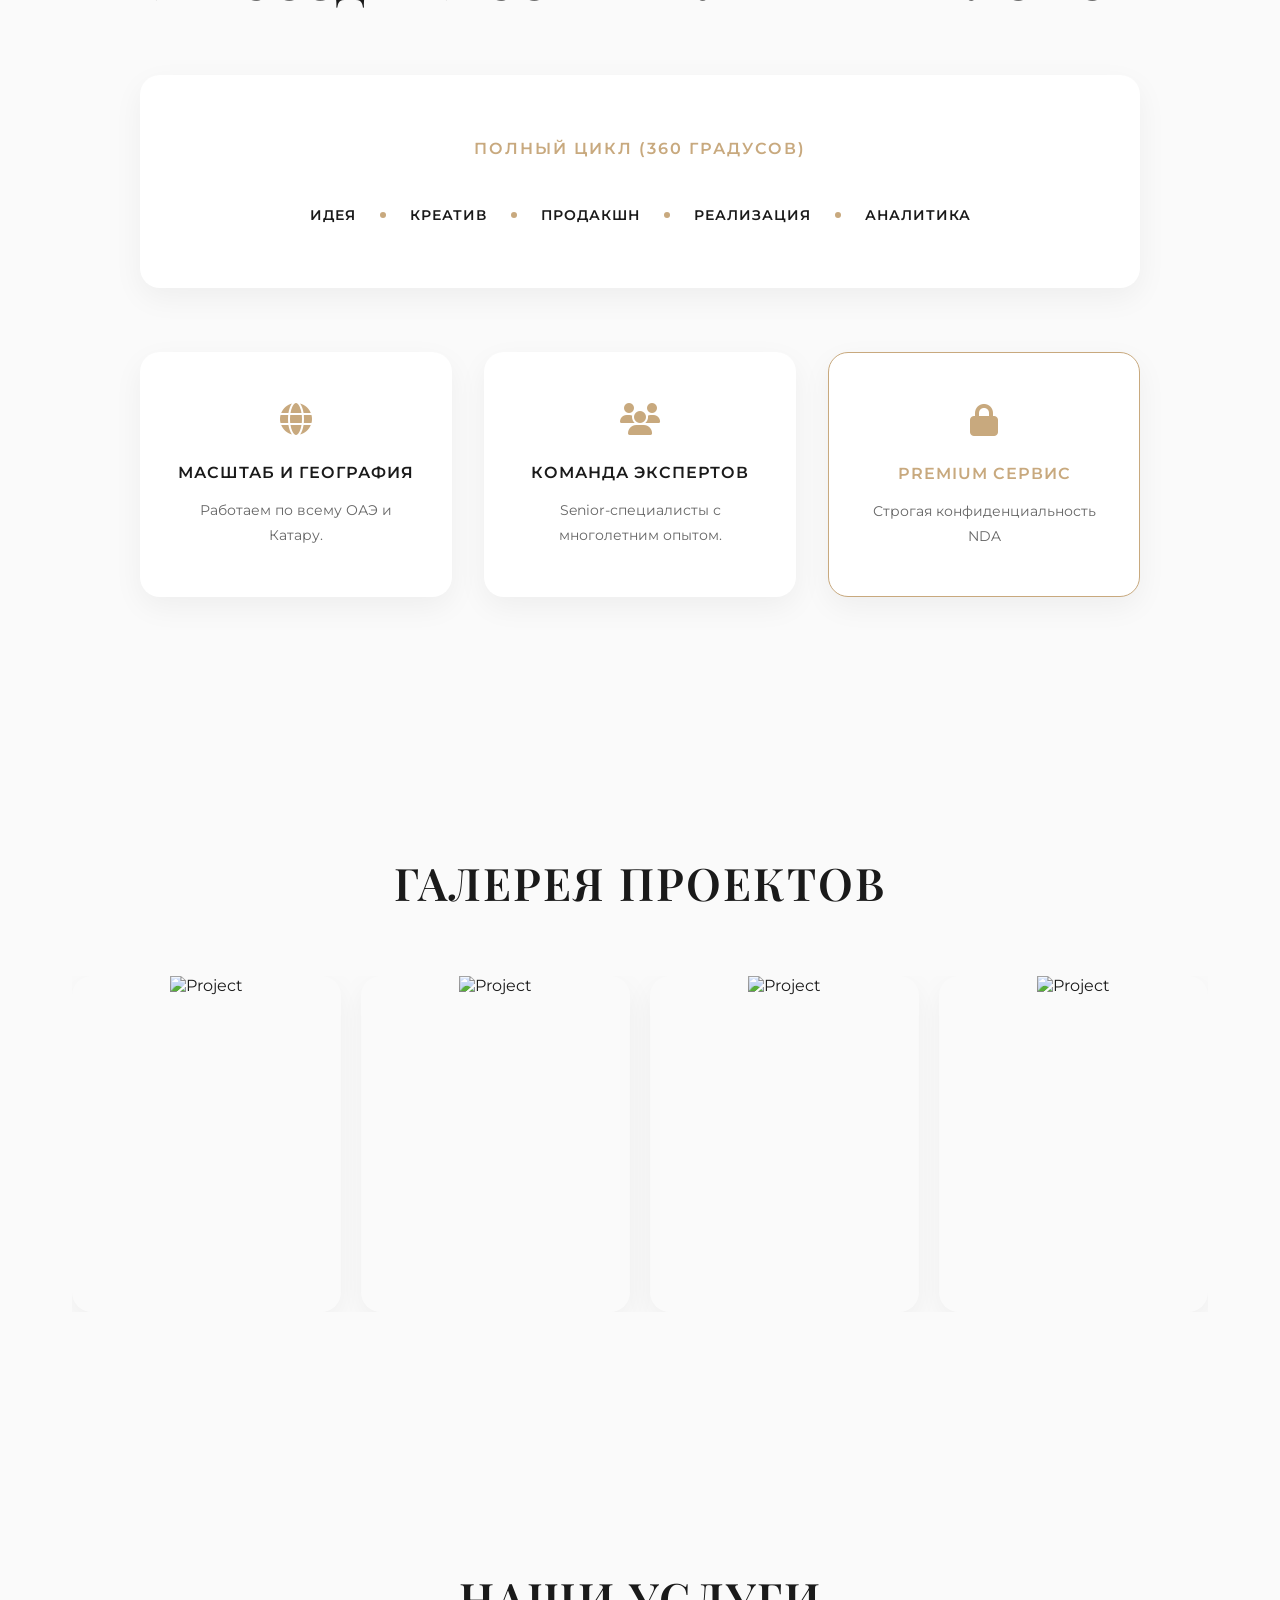
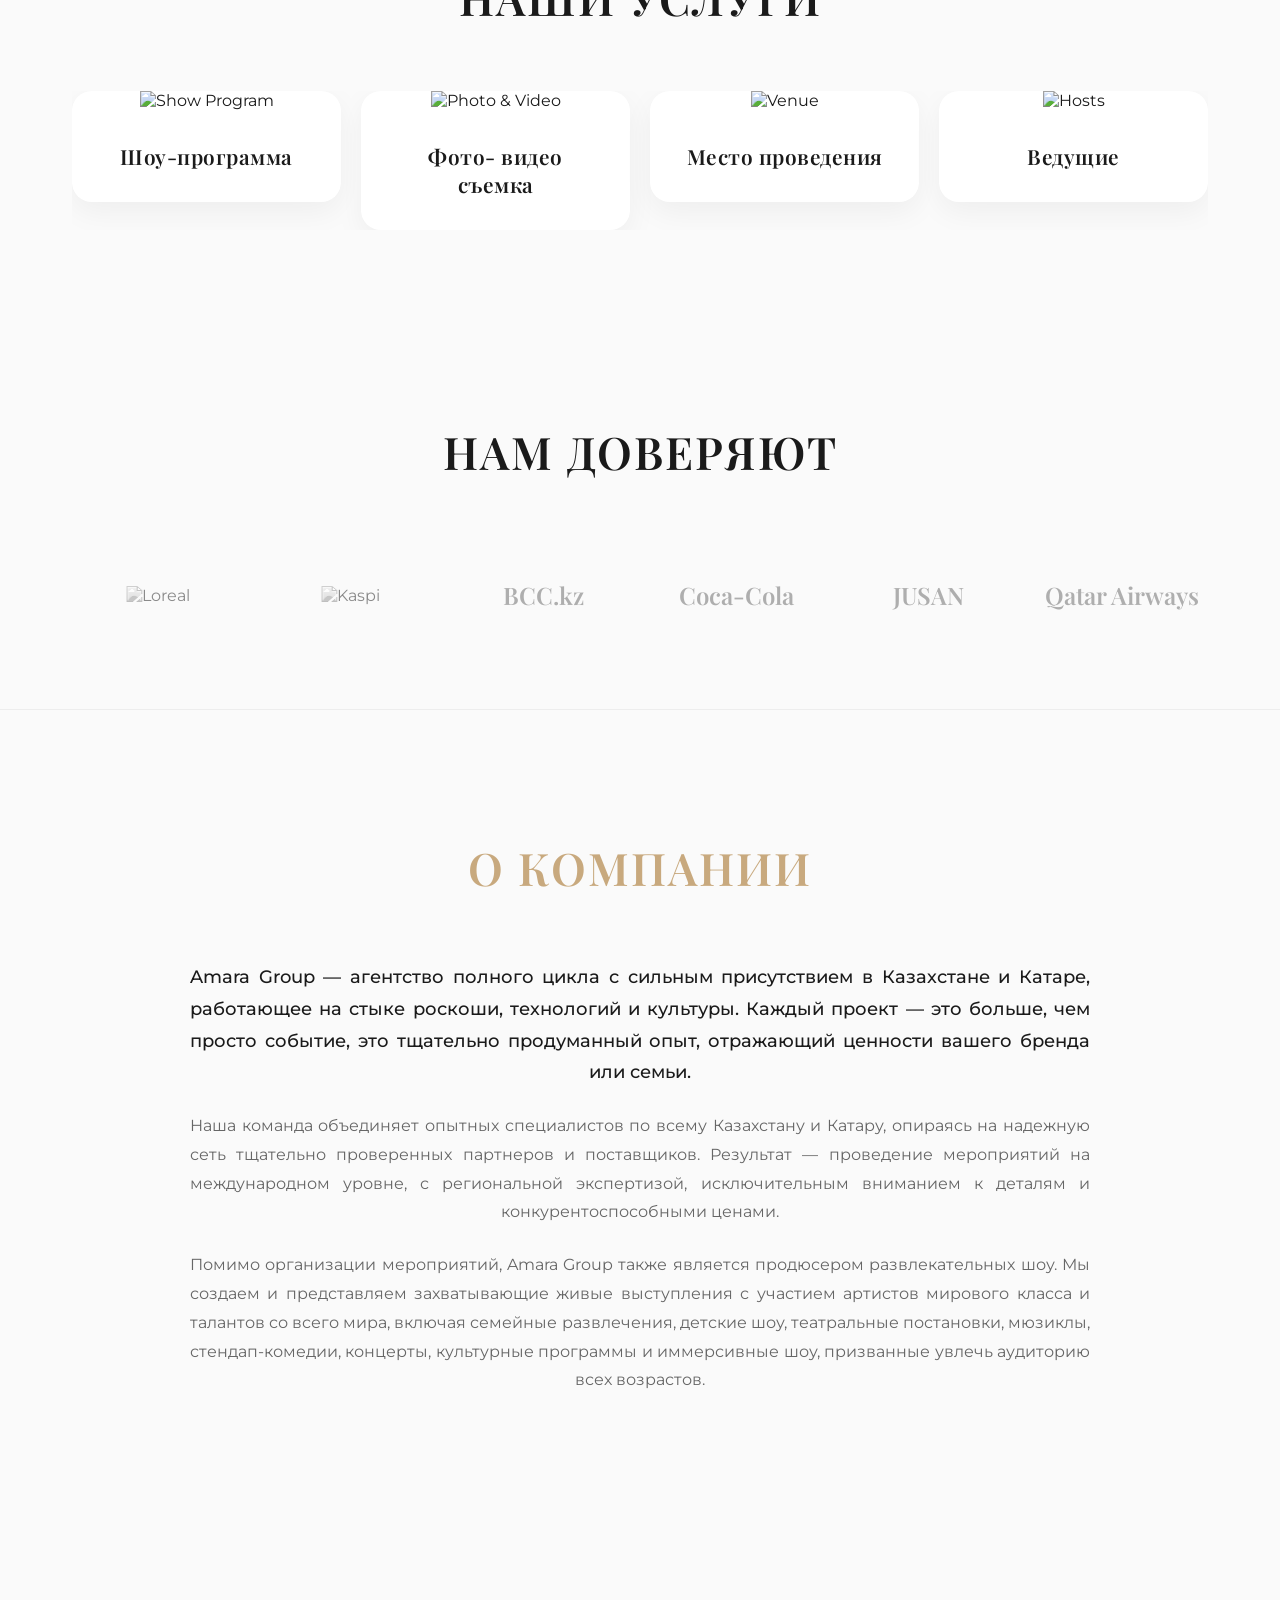
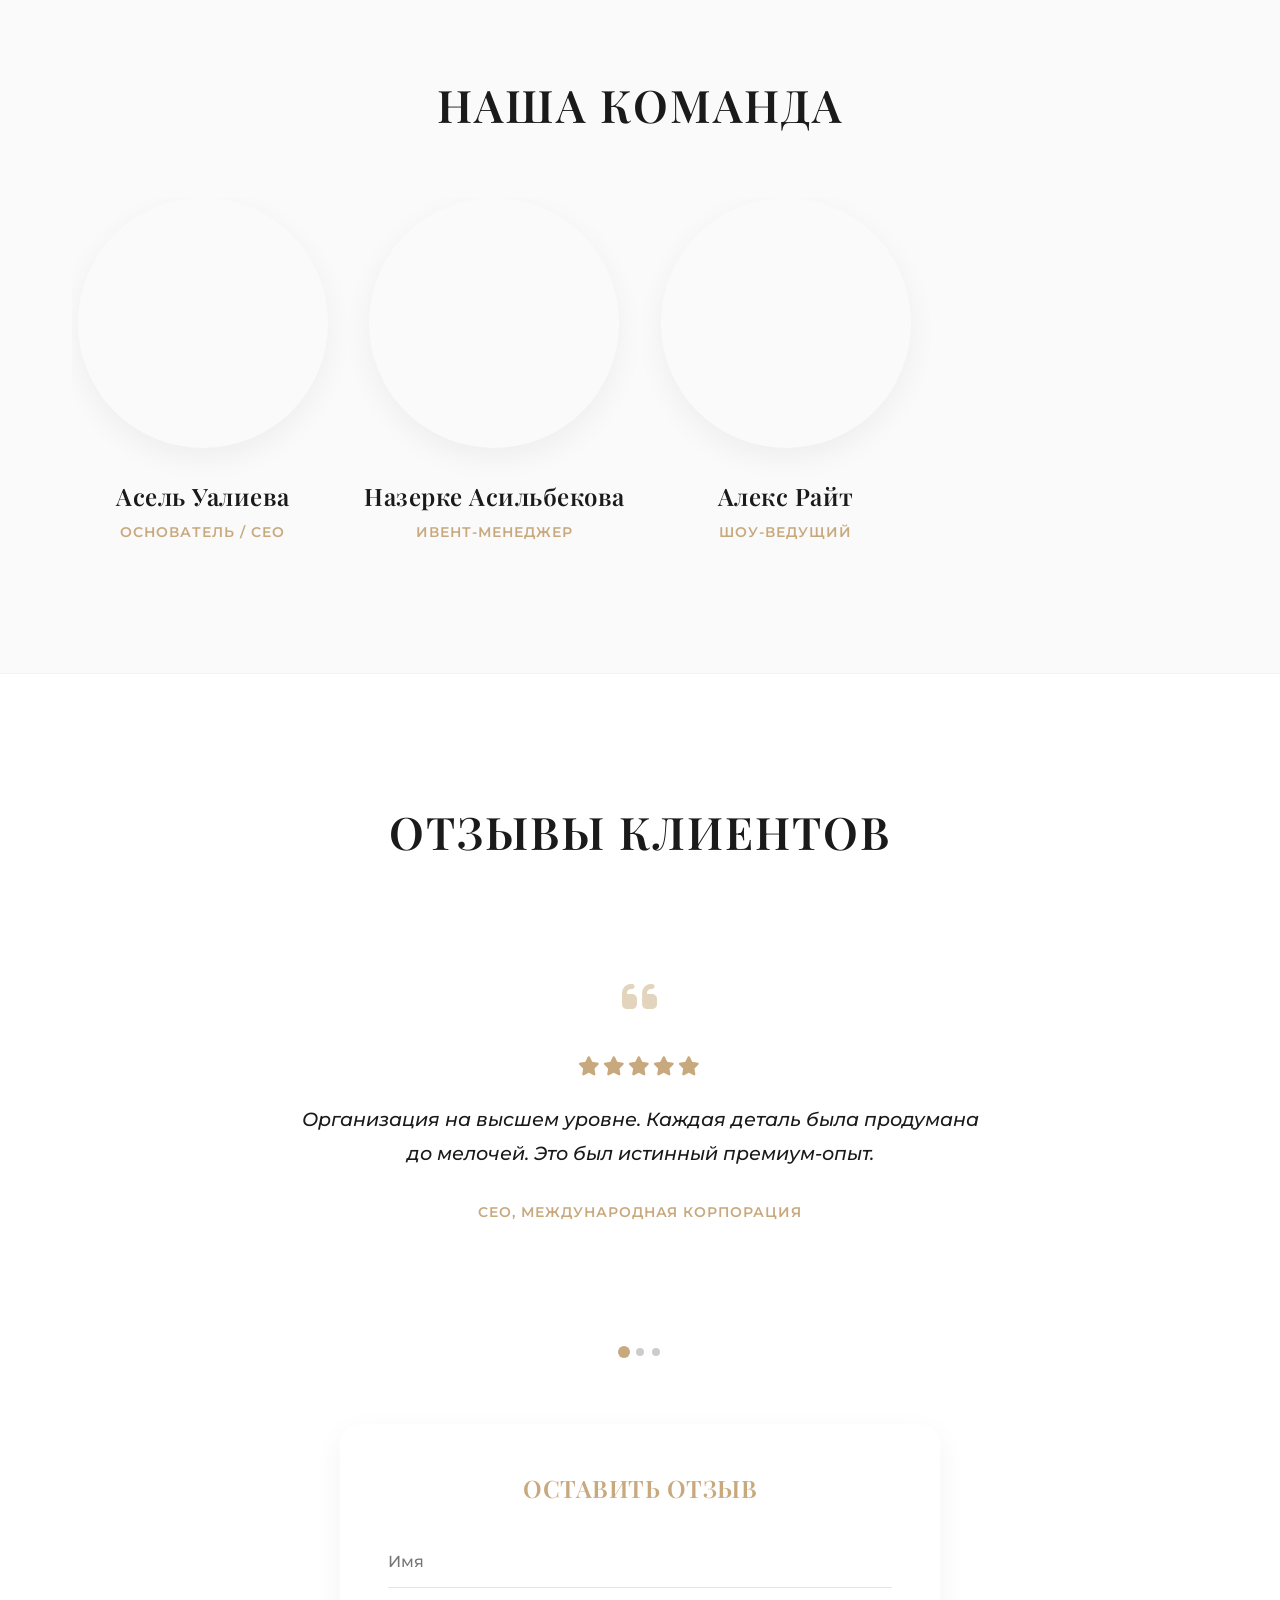
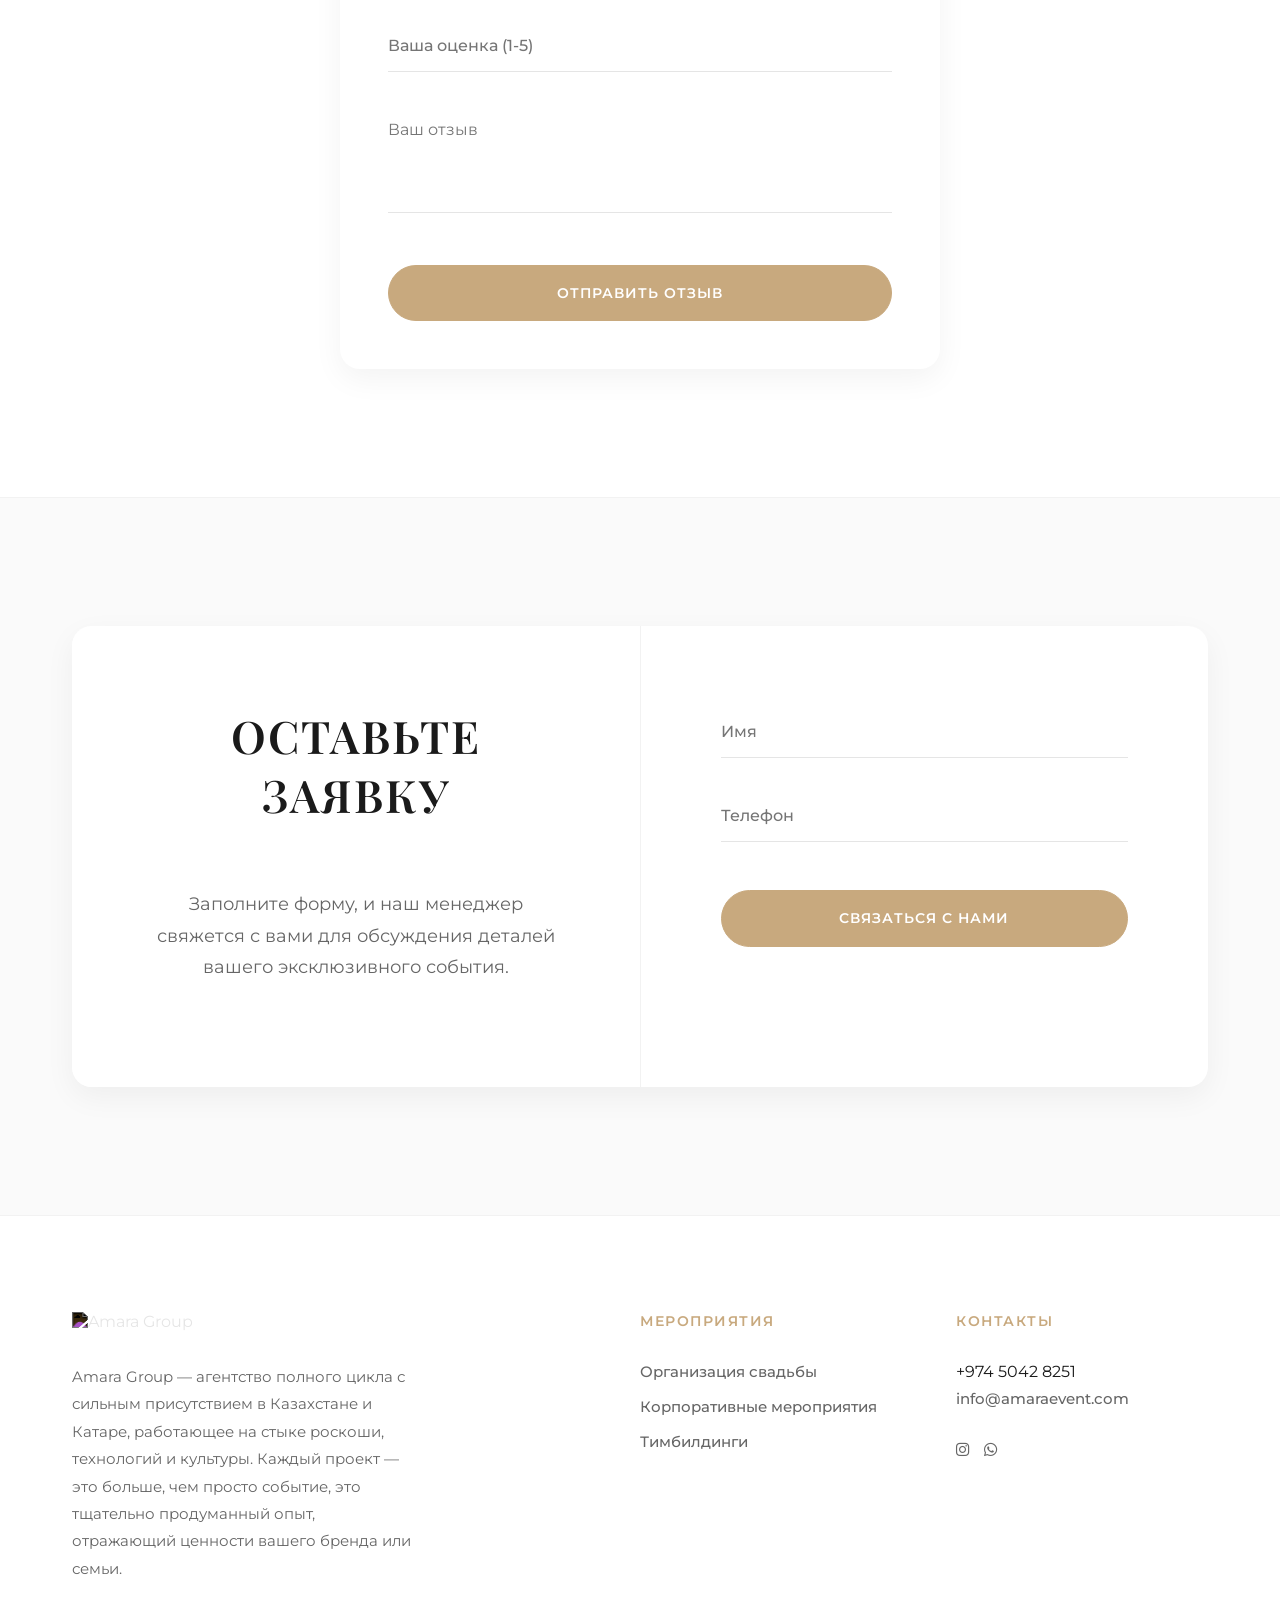
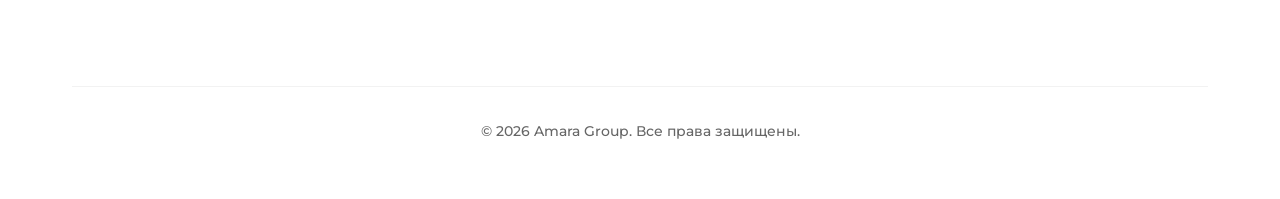
==== commit a49e3682: "Update team members, add real photos, and change phone number to Qatar" ====
--- a/index.html
+++ b/index.html
@@ -78,8 +78,9 @@
               <option value="ar">AR</option>
             </select>
           </div>
-          <a href="tel:+971505325095" class="phone"
-            ><i class="fas fa-phone-alt"></i> +971 50 532 5095</a
+          <!-- Обновленный номер телефона -->
+          <a href="tel:+97450428251" class="phone"
+            ><i class="fas fa-phone-alt"></i> +974 5042 8251</a
           >
           <div class="hamburger"><i class="fas fa-bars"></i></div>
         </div>
@@ -101,7 +102,8 @@
         <a href="#about" data-i18n="nav_about">О нас</a>
         <a href="portfolio.html" data-i18n="nav_portfolio">Портфолио</a>
         <a href="#contact" data-i18n="nav_contact">Контакты</a>
-        <a href="tel:+971505325095" class="mobile-phone">+971 50 532 5095</a>
+        <!-- Обновленный номер телефона в мобильном меню -->
+        <a href="tel:+97450428251" class="mobile-phone">+974 5042 8251</a>
       </nav>
     </div>
 
@@ -455,7 +457,16 @@
           </div>
           <div class="f-contact">
             <h4 class="gold-text" data-i18n="nav_contact">КОНТАКТЫ</h4>
-            <a href="tel:+971505325095">+971 50 532 5095</a>
+            <!-- Обновленный номер телефона в футере -->
+            <span
+              style="
+                color: var(--text-main);
+                display: block;
+                margin-bottom: 0.5rem;
+                font-family: var(--font-text);
+              "
+              >+974 5042 8251</span
+            >
             <a href="mailto:info@amaraevent.com">info@amaraevent.com</a>
             <div class="f-socials">
               <a
